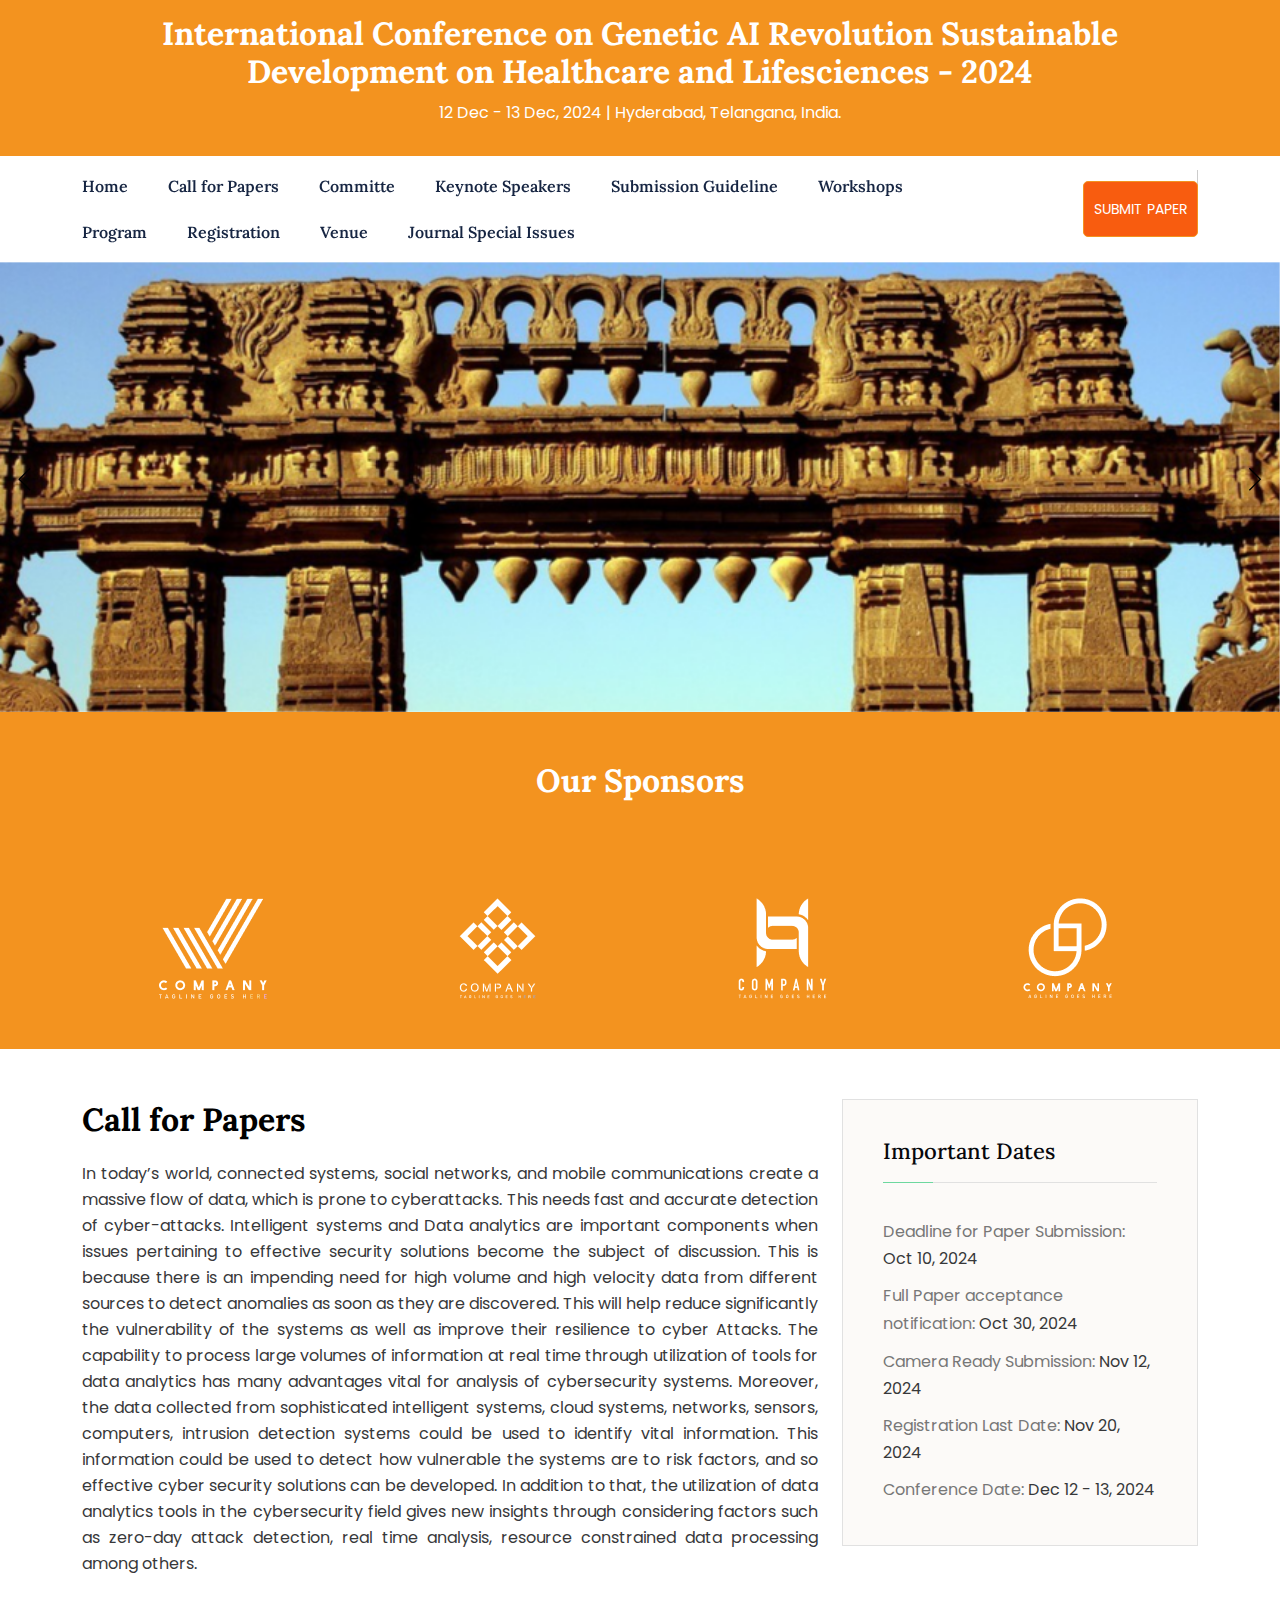
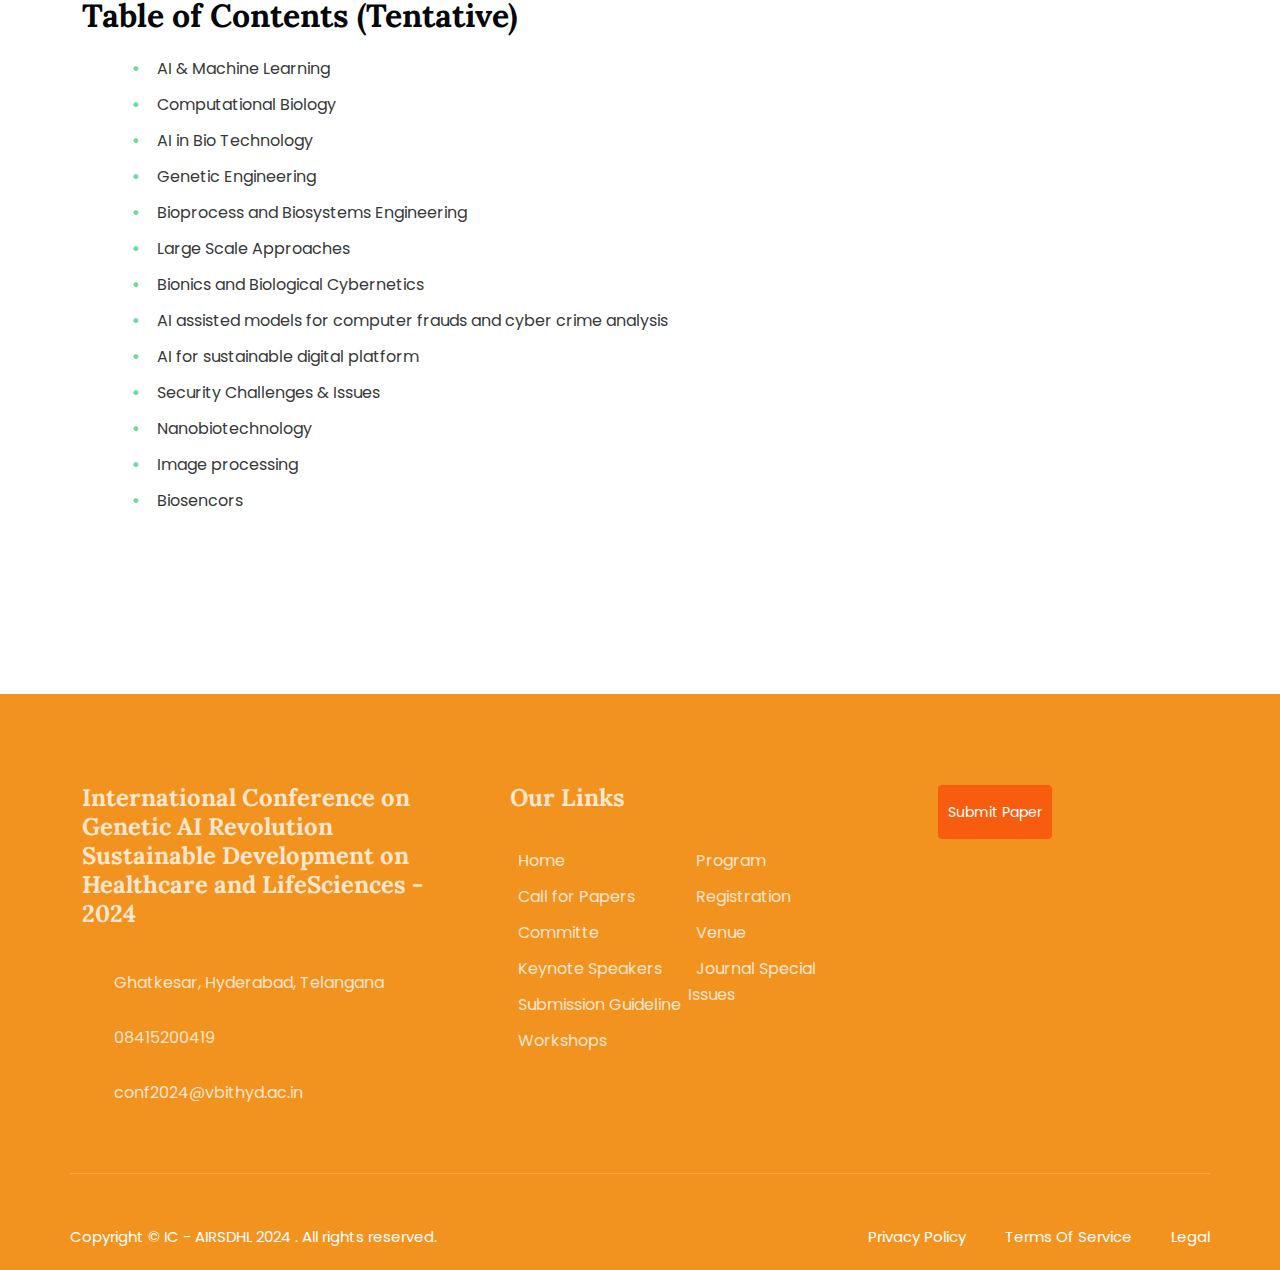
==== index.html @ 524ad81c "created file" ====
<!DOCTYPE html>
<html class="no-js" lang="zxx">
  <head>
    <meta charset="utf-8" />
    <meta http-equiv="x-ua-compatible" content="ie=edge" />
    <title>ECPSCI</title>
    <meta name="description" content="" />
    <meta name="viewport" content="width=device-width, initial-scale=1" />
    <link rel="shortcut icon" type="image/x-icon" href="img/favicon.ico" />
    <!-- Place favicon.ico in the root directory -->

    <!-- Include Owl Carousel CSS -->
    <link
      rel="stylesheet"
      href="https://cdnjs.cloudflare.com/ajax/libs/OwlCarousel2/2.3.4/assets/owl.carousel.min.css"
    />
    <link
      rel="stylesheet"
      href="https://cdnjs.cloudflare.com/ajax/libs/OwlCarousel2/2.3.4/assets/owl.theme.default.min.css"
    />

    <!-- CSS here -->
    <link rel="stylesheet" href="css/bootstrap.min.css" />
    <link rel="stylesheet" href="css/animate.min.css" />
    <link rel="stylesheet" href="css/magnific-popup.css" />
    <link rel="stylesheet" href="fontawesome/css/all.min.css" />
    <link rel="stylesheet" href="css/dripicons.css" />
    <link rel="stylesheet" href="css/slick.css" />
    <link rel="stylesheet" href="css/meanmenu.css" />
    <link rel="stylesheet" href="css/default.css" />
    <link rel="stylesheet" href="css/style.css" />
    <link rel="stylesheet" href="css/responsive.css" />

    <style>
      /* Make the carousel take up full screen */

      #sync1 .item {
        position: relative;
        width: 100vw;
        height: 50vh;
        background-size: cover;
        background-position: center;
      }

      .owl-theme .owl-nav {
        /*default owl-theme theme reset .disabled:hover links */
      }

      .owl-theme .owl-nav [class*="owl-"] {
        transition: all 0.3s ease;
      }

      .owl-theme .owl-nav [class*="owl-"].disabled:hover {
        background-color: #d6d6d6;
      }

      #sync1.owl-theme {
        position: relative;
      }

      #sync1.owl-theme .owl-next,
      #sync1.owl-theme .owl-prev {
        width: 20px;
        height: auto;
        margin-top: -20px;
        position: absolute;
        top: 50%;
        background-color: transparent;
        display: flex;
        justify-content: center;
        align-items: center;
      }

      #sync1.owl-theme .owl-next:hover,
      #sync1.owl-theme .owl-prev:hover {
        color: #fff;
        padding: 10px;
        border-radius: 100%;
      }

      #sync1.owl-theme .owl-prev {
        left: 10px;
      }

      #sync1.owl-theme .owl-next {
        right: 10px;
      }
    </style>
  </head>

  <body>
    <!-- header -->
    <header class="header-area header-three">
      <div class="header-top second-header">
        <div class="container">
          <div class="row align-items-center" style="text-align: center">
            <h2 data-animation="fadeInUp" data-delay=".4s" class="resp-header">
              <span
                >International Conference on Genetic AI Revolution Sustainable
                Development on Healthcare and Lifesciences - 2024</span
              >
            </h2>
            <p
              data-animation="fadeInUp"
              data-delay=".6s"
              style="
                display: flex;
                justify-content: center;
                align-items: center;
              "
            >
              12 Dec - 13 Dec, 2024 | Hyderabad, Telangana, India.
            </p>
          </div>
        </div>
      </div>
      <div id="header-sticky" class="menu-area">
        <div class="container">
          <div class="second-menu">
            <div class="row align-items-center">
              <div class="col-xl-9 col-lg-7">
                <div class="main-menu">
                  <nav id="mobile-menu">
                    <ul
                      style="
                        display: flex;
                        justify-content: start;
                        align-items: start;
                        flex-wrap: wrap;
                      "
                    >
                      <li class="nav-li-items">
                        <a href="index.html">Home</a>
                      </li>
                      <li class="nav-li-items">
                        <a href="index.html">Call for Papers</a>
                      </li>
                      <li class="nav-li-items">
                        <a href="committee.html">Committe</a>
                      </li>
                      <li class="nav-li-items">
                        <a href="speakers.html">Keynote Speakers</a>
                      </li>
                      <li class="nav-li-items">
                        <a href="submission.pdf">Submission Guideline</a>
                      </li>
                      <li class="nav-li-items">
                        <a href="workshops.html">Workshops</a>
                      </li>
                      <li class="nav-li-items">
                        <a href="program.html">Program</a>
                      </li>
                      <li class="nav-li-items">
                        <a href="registration.html">Registration</a>
                      </li>
                      <li class="nav-li-items">
                        <a href="venue.html">Venue</a>
                      </li>

                      <li class="nav-li-items">
                        <a href="SI.html">Journal Special Issues</a>
                      </li>
                    </ul>
                  </nav>
                </div>
              </div>
              <div class="col-xl-3 col-lg-3 text-right text-xl-right">
                <div class="login mt-25 mb-25">
                  <ul class="header-btn-placement">
                    <li>
                      <div class="second-header-btn" style="margin-left: 0px">
                        <a href="#" class="btn">Submit Paper</a>
                      </div>
                    </li>
                  </ul>
                </div>
              </div>
              <div class="col-12">
                <div class="mobile-menu"></div>
              </div>
            </div>
          </div>
        </div>
      </div>
    </header>
    <main>
      <div id="sync1" class="owl-carousel owl-theme">
        <div
          class="item"
          style="background-image: url('img/home/pic1.png')"
        ></div>
        <div
          class="item"
          style="background-image: url('img/home/pic2.png')"
        ></div>
        <div
          class="item"
          style="background-image: url('img/home/pic3.png')"
        ></div>
        <div
          class="item"
          style="background-image: url('img/home/pic4.jpg')"
        ></div>
      </div>

      <div class="sponser">
        <div class="container">
          <div class="row align-items-center" style="text-align: center">
            <h2 data-animation="fadeInUp" data-delay=".4s" style="color: white">
              Our Sponsors
            </h2>
          </div>
          <div class="row brand-active pt-90">
            <div class="col-xl-2">
              <div class="single-brand">
                <img src="img/brand/b-logo1.png" alt="img" />
              </div>
            </div>
            <div class="col-xl-2">
              <div class="single-brand">
                <img src="img/brand/b-logo2.png" alt="img" />
              </div>
            </div>
            <div class="col-xl-2">
              <div class="single-brand">
                <img src="img/brand/b-logo3.png" alt="img" />
              </div>
            </div>
            <div class="col-xl-2">
              <div class="single-brand">
                <img src="img/brand/b-logo4.png" alt="img" />
              </div>
            </div>
            <div class="col-xl-2">
              <div class="single-brand">
                <img src="img/brand/b-logo5.png" alt="img" />
              </div>
            </div>
            <div class="col-xl-2">
              <div class="single-brand">
                <img src="img/brand/b-logo2.png" alt="img" />
              </div>
            </div>
          </div>
        </div>
      </div>
      <section class="inner-blog b-details-p pb-120" style="margin-top: 50px">
        <div class="container">
          <div class="row">
            <div class="col-lg-8">
              <div class="blog-details-wrap">
                <div class="details__content pb-30">
                  <h2 style="color: black">Call for Papers</h2>
                  <p>
                    In today’s world, connected systems, social networks, and
                    mobile communications create a massive flow of data, which
                    is prone to cyberattacks. This needs fast and accurate
                    detection of cyber-attacks. Intelligent systems and Data
                    analytics are important components when issues pertaining to
                    effective security solutions become the subject of
                    discussion. This is because there is an impending need for
                    high volume and high velocity data from different sources to
                    detect anomalies as soon as they are discovered. This will
                    help reduce significantly the vulnerability of the systems
                    as well as improve their resilience to cyber Attacks. The
                    capability to process large volumes of information at real
                    time through utilization of tools for data analytics has
                    many advantages vital for analysis of cybersecurity systems.
                    Moreover, the data collected from sophisticated intelligent
                    systems, cloud systems, networks, sensors, computers,
                    intrusion detection systems could be used to identify vital
                    information. This information could be used to detect how
                    vulnerable the systems are to risk factors, and so effective
                    cyber security solutions can be developed. In addition to
                    that, the utilization of data analytics tools in the
                    cybersecurity field gives new insights through considering
                    factors such as zero-day attack detection, real time
                    analysis, resource constrained data processing among others.
                  </p>
                  <h2>Table of Contents (Tentative)</h2>
                  <ul class="list-style-one">
                    <li>AI & Machine Learning</li>
                    <li>Computational Biology</li>
                    <li>AI in Bio Technology</li>
                    <li>Genetic Engineering</li>
                    <li>Bioprocess and Biosystems Engineering</li>
                    <li>Large Scale Approaches</li>
                    <li>Bionics and Biological Cybernetics</li>
                    <li>
                      AI assisted models for computer frauds and cyber crime
                      analysis
                    </li>
                    <li>AI for sustainable digital platform</li>
                    <li>Security Challenges & Issues</li>
                    <li>Nanobiotechnology</li>
                    <li>Image processing</li>
                    <li>Biosencors</li>
                  </ul>
                </div>
              </div>
            </div>
            <!-- #right side -->
            <div class="col-sm-12 col-md-12 col-lg-4">
              <aside class="sidebar-widget">
                <section
                  id="recent-posts-4"
                  class="widget widget_recent_entries"
                >
                  <h2 class="widget-title">Important Dates</h2>
                  <ul>
                    <li>
                      <a href="#">Deadline for Paper Submission:</a>
                      <span class="post-date">Oct 10, 2024</span>
                    </li>
                    <li>
                      <a href="#">Full Paper acceptance notification:</a>
                      <span class="post-date">Oct 30, 2024</span>
                    </li>
                    <li>
                      <a href="#">Camera Ready Submission:</a>
                      <span class="post-date">Nov 12, 2024</span>
                    </li>
                    <li>
                      <a href="#">Registration Last Date:</a>
                      <span class="post-date">Nov 20, 2024</span>
                    </li>
                    <li>
                      <a href="#">Conference Date:</a>
                      <span class="post-date">Dec 12 - 13, 2024</span>
                    </li>
                  </ul>
                </section>
              </aside>
            </div>
            <!-- #right side end -->
          </div>
        </div>
      </section>
    </main>
    <!-- main-area-end -->

    <!-- footer -->
    <footer class="footer-bg footer-p pt-90">
      <div class="footer-top pb-30">
        <div class="container">
          <div class="row justify-content-between">
            <div class="col-xl-4 col-lg-4 col-sm-6">
              <div class="footer-widget mb-30">
                <div class="f-widget-title">
                  <h2>
                    International Conference on Genetic AI Revolution
                    Sustainable Development on Healthcare and LifeSciences -
                    2024
                  </h2>
                </div>
                <div class="f-contact">
                  <ul>
                    <li>
                      <i class="icon fa-solid fa-paper-plane"></i>
                      <span>Ghatkesar, Hyderabad, Telangana</span>
                    </li>
                    <li>
                      <i class="icon fa-solid fa-phone"></i>
                      <span><a href="tel:08415200419">08415200419</a></span>
                    </li>
                    <li>
                      <i class="icon fa-solid fa-envelope"></i>
                      <span>
                        <a href="mailto:conf2024@vbithyd.ac.in"
                          >conf2024@vbithyd.ac.in</a
                        >
                      </span>
                    </li>
                  </ul>
                </div>
              </div>
            </div>
            <div class="col-xl-4 col-lg-2 col-sm-6">
              <div class="footer-widget mb-30">
                <div class="f-widget-title">
                  <h2>Our Links</h2>
                </div>
                <div class="footer-link">
                  <ul
                    style="
                      display: grid;
                      grid-template-columns: repeat(2, minmax(0, 1fr));
                    "
                  >
                    <span>
                      <li>
                        <a href="index.html">Home</a>
                      </li>
                      <li>
                        <a href="calls.html">Call for Papers</a>
                      </li>
                      <li>
                        <a href="committee.html">Committe</a>
                      </li>
                      <li>
                        <a href="speakers.html">Keynote Speakers</a>
                      </li>

                      <li>
                        <a href="submission.pdf">Submission Guideline</a>
                      </li>
                      <li>
                        <a href="workshops.html">Workshops</a>
                      </li>
                    </span>
                    <span>
                      <li>
                        <a href="program.html">Program</a>
                      </li>
                      <li>
                        <a href="registration.html">Registration</a>
                      </li>
                      <li>
                        <a href="venue.html">Venue</a>
                      </li>

                      <li>
                        <a href="SI.html">Journal Special Issues</a>
                      </li>
                    </span>
                  </ul>
                </div>
              </div>
            </div>
            <!-- <div class="col-xl-2 col-lg-2 col-sm-6">
                <div class="footer-widget mb-30">
                  <div class="f-widget-title">
                    <h2>Services</h2>
                  </div>
                  <div class="footer-link">
                    <ul>
                      <li><a href="index.html">Edu Smart</a></li>
                      <li><a href="#"> Learn Well</a></li>
                      <li><a href="courses.html">Knowledge Hub</a></li>
                      <li><a href="contact.html"> Skill Master</a></li>
                      <li><a href="blog.html">Knowledge Plus </a></li>
                    </ul>
                  </div>
                </div>
              </div> -->
            <div class="col-xl-3 col-lg-3 col-sm-6">
              <div class="second-header-btn" style="margin-left: 0px">
                <a href="contact.html" class="btn footer-btn">Submit Paper</a>
              </div>
            </div>
          </div>
        </div>
      </div>
      <div class="copyright-wrap">
        <div class="container">
          <div class="row align-items-center">
            <div class="col-lg-6">
              Copyright © IC - AIRSDHL 2024 . All rights reserved.
            </div>
            <div class="col-lg-6 text-right text-xl-right">
              <ul>
                <li><a href="#">Privacy Policy</a></li>
                <li><a href="#">Terms Of Service</a></li>
                <li><a href="#">Legal</a></li>
              </ul>
            </div>
          </div>
        </div>
        <div></div>
      </div>
    </footer>
    <!-- footer-end -->

    <!-- JS here -->
    <script src="js/vendor/modernizr-3.5.0.min.js"></script>
    <script src="js/vendor/jquery.min.js"></script>
    <script src="js/popper.min.js"></script>
    <script src="js/bootstrap.min.js"></script>
    <script src="js/slick.min.js"></script>
    <script src="js/ajax-form.js"></script>
    <script src="js/paroller.js"></script>
    <script src="js/wow.min.js"></script>
    <script src="js/js_isotope.pkgd.min.js"></script>
    <script src="js/imagesloaded.min.js"></script>
    <script src="js/parallax.min.js"></script>
    <script src="js/jquery.waypoints.min.js"></script>
    <script src="js/jquery.counterup.min.js"></script>
    <script src="js/jquery.scrollUp.min.js"></script>
    <script src="js/jquery.meanmenu.min.js"></script>
    <script src="js/parallax-scroll.js"></script>
    <script src="js/jquery.magnific-popup.min.js"></script>
    <script src="js/element-in-view.js"></script>

    <!-- Include jQuery -->
    <script
      defer
      src="https://cdnjs.cloudflare.com/ajax/libs/jquery/3.6.0/jquery.min.js"
    ></script>
    <!-- Include Owl Carousel JS -->
    <script
      defer
      src="https://cdnjs.cloudflare.com/ajax/libs/OwlCarousel2/2.3.4/owl.carousel.min.js"
    ></script>

    <script>
      $(document).ready(function () {
        var sync1 = $("#sync1");
        var syncedSecondary = true;

        sync1
          .owlCarousel({
            items: 1,
            slideSpeed: 2000,
            nav: true,
            autoplay: true,
            dots: false,
            loop: true,
            responsiveRefreshRate: 200,
            navText: [
              '<svg width="70%" height="70%" viewBox="0 0 11 20"><path style="fill:none;stroke-width: 1px;stroke: #000;" d="M9.554,1.001l-8.607,8.607l8.607,8.606"/></svg>',
              '<svg width="70%" height="70%" viewBox="0 0 11 20" version="1.1"><path style="fill:none;stroke-width: 1px;stroke: #000;" d="M1.054,18.214l8.606,-8.606l-8.606,-8.607"/></svg>',
            ],
          })
          .on("changed.owl.carousel", syncPosition);

        function syncPosition(el) {
          //if you set loop to false, you have to restore this next line
          //var current = el.item.index;

          //if you disable loop you have to comment this block
          var count = el.item.count - 1;
          var current = Math.round(el.item.index - el.item.count / 2 - 0.5);

          if (current < 0) {
            current = count;
          }
          if (current > count) {
            current = 0;
          }
        }

        function syncPosition2(el) {
          if (syncedSecondary) {
            var number = el.item.index;
            sync1.data("owl.carousel").to(number, 100, true);
          }
        }
      });
    </script>
    <script src="js/main.js"></script>
  </body>
</html>
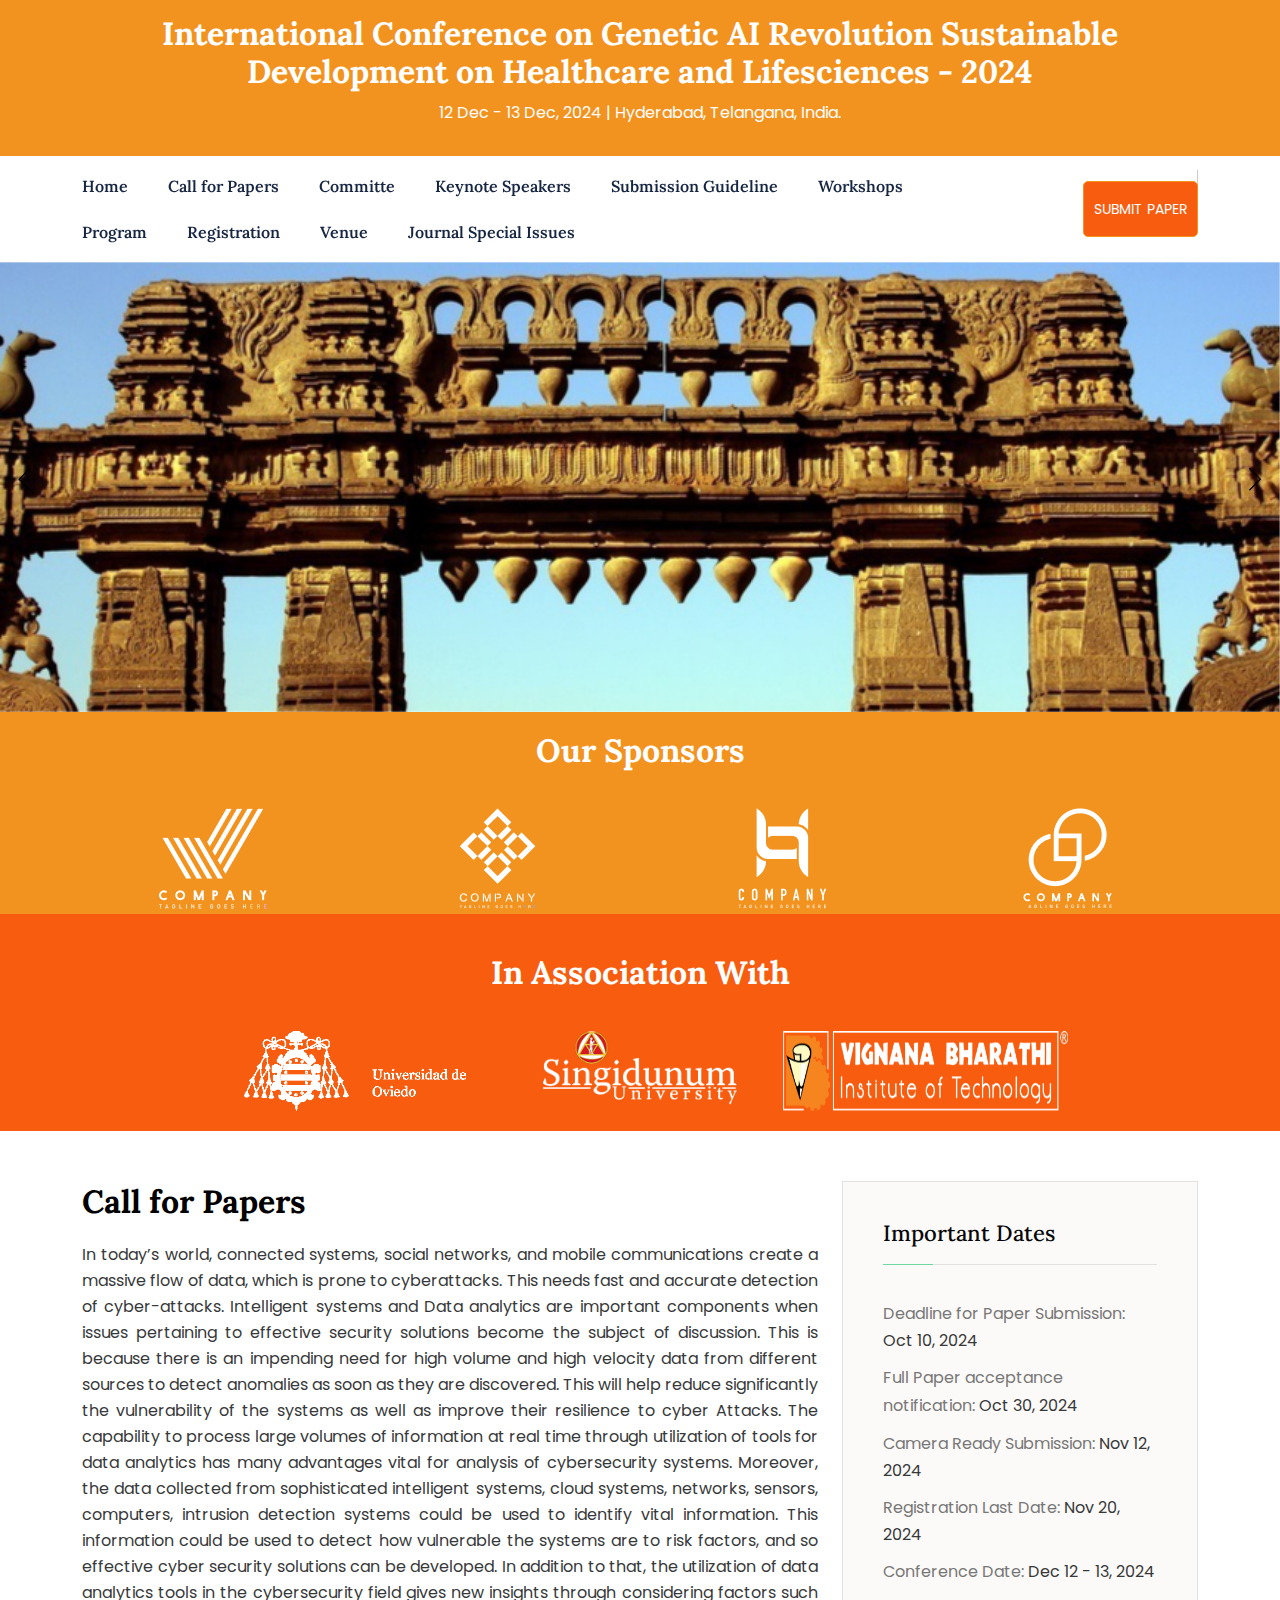
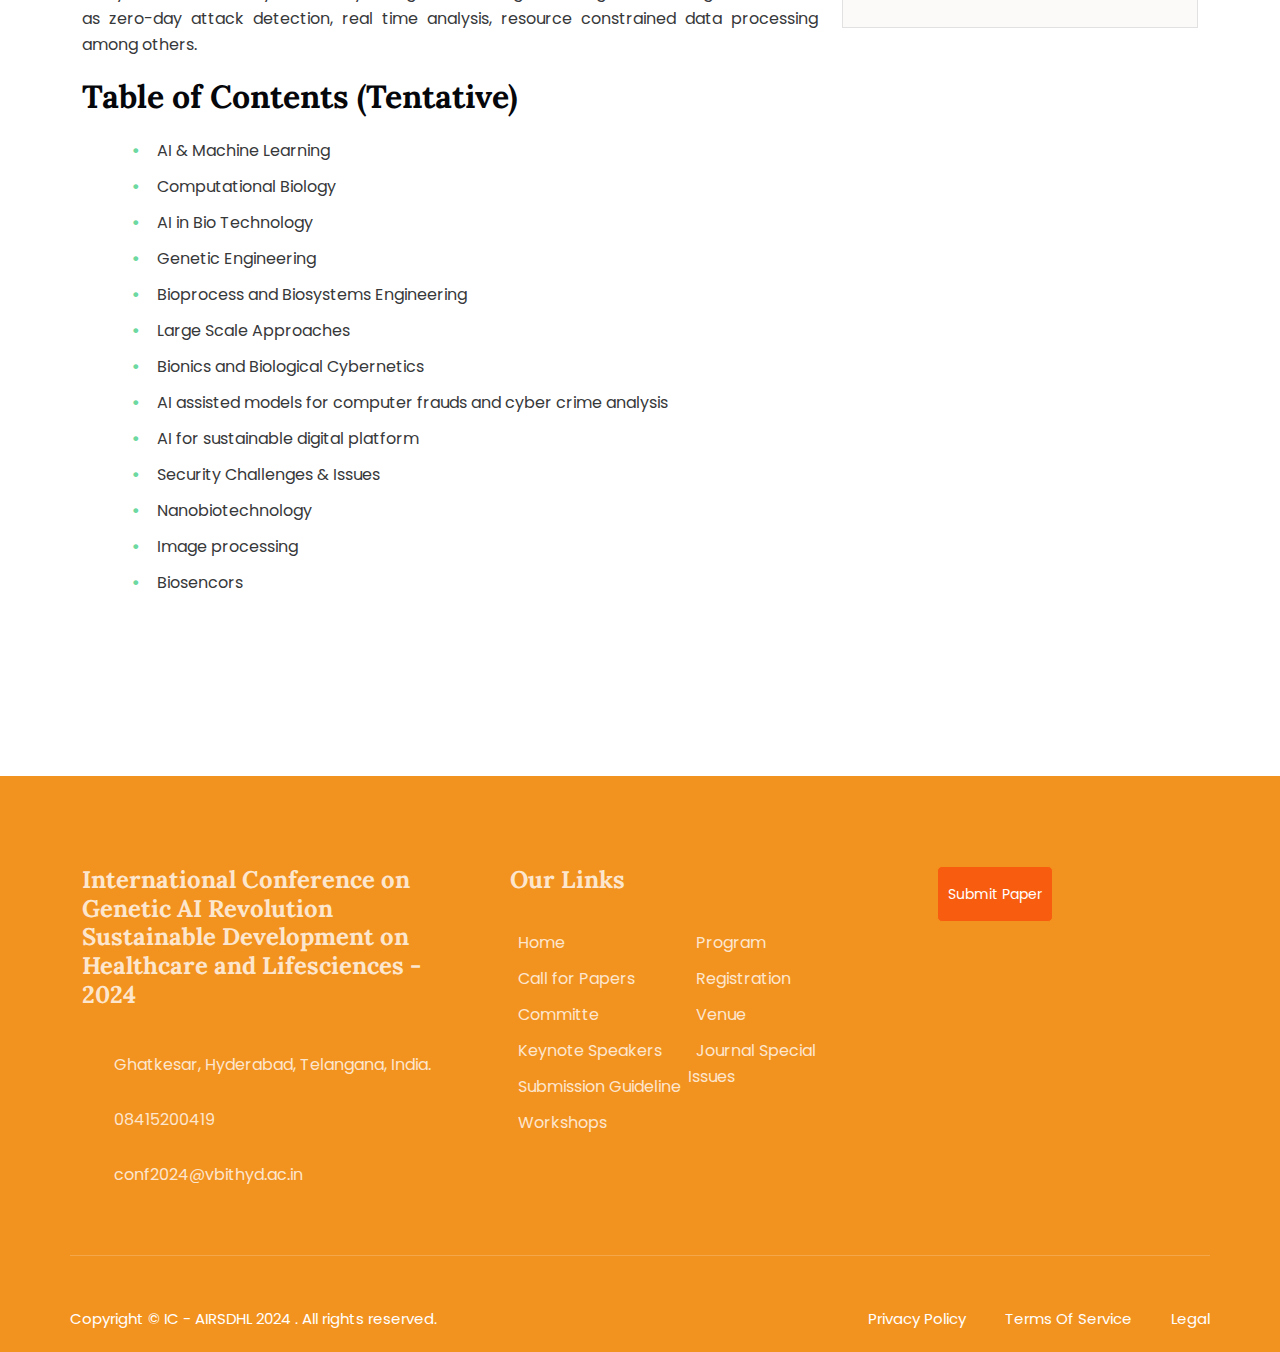
==== commit a60f3e15: "file updated" ====
--- a/index.html
+++ b/index.html
@@ -210,7 +210,7 @@
               Our Sponsors
             </h2>
           </div>
-          <div class="row brand-active pt-90">
+          <div class="row brand-active pt-30">
             <div class="col-xl-2">
               <div class="single-brand">
                 <img src="img/brand/b-logo1.png" alt="img" />
@@ -239,6 +239,48 @@
             <div class="col-xl-2">
               <div class="single-brand">
                 <img src="img/brand/b-logo2.png" alt="img" />
+              </div>
+            </div>
+          </div>
+        </div>
+      </div>
+      <div class="sponser association">
+        <div class="container">
+          <div class="row align-items-center" style="text-align: center">
+            <h2
+              data-animation="fadeInUp"
+              data-delay=".4s"
+              style="color: white; text-align: center; padding-top: 20px"
+            >
+              In Association With
+            </h2>
+          </div>
+          <div class="row brand-active pt-30">
+            <div class="col-xl-2">
+              <div class="single-brand">
+                <img
+                  src="img/brand/a-logo1.png"
+                  class="association-img"
+                  alt="img"
+                />
+              </div>
+            </div>
+            <div class="col-xl-2">
+              <div class="single-brand">
+                <img
+                  src="img/brand/a-logo2.png"
+                  class="association-img"
+                  alt="img"
+                />
+              </div>
+            </div>
+            <div class="col-xl-2">
+              <div class="single-brand">
+                <img
+                  src="img/brand/a-logo3.png"
+                  class="association-img"
+                  alt="img"
+                />
               </div>
             </div>
           </div>
@@ -349,7 +391,7 @@
                 <div class="f-widget-title">
                   <h2>
                     International Conference on Genetic AI Revolution
-                    Sustainable Development on Healthcare and LifeSciences -
+                    Sustainable Development on Healthcare and Lifesciences -
                     2024
                   </h2>
                 </div>
@@ -357,7 +399,7 @@
                   <ul>
                     <li>
                       <i class="icon fa-solid fa-paper-plane"></i>
-                      <span>Ghatkesar, Hyderabad, Telangana</span>
+                      <span>Ghatkesar, Hyderabad, Telangana, India.</span>
                     </li>
                     <li>
                       <i class="icon fa-solid fa-phone"></i>
--- a/css/style.css
+++ b/css/style.css
@@ -23,149 +23,149 @@
 
 */
 
-@import url('https://fonts.googleapis.com/css2?family=Lora:ital,wght@0,400;0,500;0,600;0,700;1,400;1,500;1,600;1,700&amp;display=swap');
-@import url('https://fonts.googleapis.com/css2?family=Poppins:ital,wght@0,100;0,200;0,300;0,400;0,500;0,600;0,700;0,800;0,900;1,100;1,200;1,300;1,400;1,500;1,600;1,700;1,800;1,900&amp;display=swap');
+@import url("https://fonts.googleapis.com/css2?family=Lora:ital,wght@0,400;0,500;0,600;0,700;1,400;1,500;1,600;1,700&amp;display=swap");
+@import url("https://fonts.googleapis.com/css2?family=Poppins:ital,wght@0,100;0,200;0,300;0,400;0,500;0,600;0,700;0,800;0,900;1,100;1,200;1,300;1,400;1,500;1,600;1,700;1,800;1,900&amp;display=swap");
 /* 1. Theme default css */
 
 body {
-    font-family: 'Poppins', sans-serif;
-    font-size: 16px;
-    font-weight: normal;
-    color: #37383a;
-    font-style: normal;
-    line-height: 26px;
+  font-family: "Poppins", sans-serif;
+  font-size: 16px;
+  font-weight: normal;
+  color: #37383a;
+  font-style: normal;
+  line-height: 26px;
 }
 
 p {
-    text-align: justify;
-    text-justify: inter-word;
+  text-align: justify;
+  text-justify: inter-word;
 }
 
 .text-left {
-    text-align: left !important;
+  text-align: left !important;
 }
 
 .mean-container a.meanmenu-reveal span {
-    background: no-repeat;
-    display: block;
-    height: 3px;
-    margin-top: 3px;
-    border-top: 3px solid #fff;
+  background: no-repeat;
+  display: block;
+  height: 3px;
+  margin-top: 3px;
+  border-top: 3px solid #fff;
 }
 
 .mean-container .mean-nav ul li a {
-    border-top: 1px solid rgba(217, 217, 217, 0.5);
-    color: #333;
-    display: block;
-    float: left;
-    margin: 0;
-    padding: 10px 5%;
-    text-align: left;
-    text-decoration: none;
-    text-transform: uppercase;
-    width: 90%;
-    font-size: 15px;
-    font-weight: 600;
+  border-top: 1px solid rgba(217, 217, 217, 0.5);
+  color: #333;
+  display: block;
+  float: left;
+  margin: 0;
+  padding: 10px 5%;
+  text-align: left;
+  text-decoration: none;
+  text-transform: uppercase;
+  width: 90%;
+  font-size: 15px;
+  font-weight: 600;
 }
 
 .mean-container .mean-nav {
-    background: #ffffff 0% 0% no-repeat padding-box;
-    box-shadow: 3px 4px 15px #0000001a;
-    position: absolute;
+  background: #ffffff 0% 0% no-repeat padding-box;
+  box-shadow: 3px 4px 15px #0000001a;
+  position: absolute;
 }
 
 .mean-container .mean-nav ul {
-    overflow: hidden;
+  overflow: hidden;
 }
 
 .mean-container .mean-nav ul li a.mean-expand {
-    text-align: right;
-    top: 0;
-    width: 100%;
-    z-index: 2;
-    padding: 9px 12px;
+  text-align: right;
+  top: 0;
+  width: 100%;
+  z-index: 2;
+  padding: 9px 12px;
 }
 
 .mean-container .mean-nav ul li a.mean-expand:hover {
-    background: rgba(0, 0, 0, 0);
+  background: rgba(0, 0, 0, 0);
 }
 
 .srb-line {
-    width: 100%;
-    text-align: center;
-    position: absolute;
-    bottom: -90px;
+  width: 100%;
+  text-align: center;
+  position: absolute;
+  bottom: -90px;
 }
 
 .line5 {
-    display: block;
+  display: block;
 }
 
 .mr-15 {
-    margin-right: 15px;
+  margin-right: 15px;
 }
 
 .img {
-    max-width: 100%;
-    transition: all 0.3s ease-out 0s;
+  max-width: 100%;
+  transition: all 0.3s ease-out 0s;
 }
 
 .f-left {
-    float: left;
+  float: left;
 }
 
 .f-right {
-    float: right;
+  float: right;
 }
 
 .fix {
-    overflow: hidden;
+  overflow: hidden;
 }
 
 a,
 .button {
-    -webkit-transition: all 0.3s ease-out 0s;
-    -moz-transition: all 0.3s ease-out 0s;
-    -ms-transition: all 0.3s ease-out 0s;
-    -o-transition: all 0.3s ease-out 0s;
-    transition: all 0.3s ease-out 0s;
+  -webkit-transition: all 0.3s ease-out 0s;
+  -moz-transition: all 0.3s ease-out 0s;
+  -ms-transition: all 0.3s ease-out 0s;
+  -o-transition: all 0.3s ease-out 0s;
+  transition: all 0.3s ease-out 0s;
 }
 
 a:focus,
 .button:focus {
-    text-decoration: none;
-    outline: none;
+  text-decoration: none;
+  outline: none;
 }
 
 a:focus,
 a:hover,
 .portfolio-cat a:hover,
 .footer -menu li a:hover {
-    text-decoration: none;
+  text-decoration: none;
 }
 
 .btn.focus,
 .btn:focus {
-    outline: 0;
-    box-shadow: none;
+  outline: 0;
+  box-shadow: none;
 }
 
 a,
 button {
-    color: #141b22;
-    outline: medium none;
+  color: #141b22;
+  outline: medium none;
 }
 
 a:hover {
-    color: #f3931f;
+  color: #f3931f;
 }
 
 .box20 .title a {
-    color: #fff;
+  color: #fff;
 }
 
 .box20 .title a:hover {
-    color: #444;
+  color: #444;
 }
 
 button:focus,
@@ -173,16 +173,16 @@
 input:focus,
 textarea,
 textarea:focus {
-    outline: none;
-    box-shadow: none;
+  outline: none;
+  box-shadow: none;
 }
 
 .uppercase {
-    text-transform: uppercase;
+  text-transform: uppercase;
 }
 
 .capitalize {
-    text-transform: capitalize;
+  text-transform: capitalize;
 }
 
 h1,
@@ -191,12 +191,12 @@
 h4,
 h5,
 h6 {
-    font-family: 'Lora', serif;
-    color: #F3931F;
-    margin-top: 0px;
-    font-style: normal;
-    font-weight: 700;
-    text-transform: normal;
+  font-family: "Lora", serif;
+  color: #f3931f;
+  margin-top: 0px;
+  font-style: normal;
+  font-weight: 700;
+  text-transform: normal;
 }
 
 h1 a,
@@ -205,3032 +205,3055 @@
 h4 a,
 h5 a,
 h6 a {
-    color: inherit;
+  color: inherit;
 }
 
 h1 {
-    font-size: 40px;
-    font-weight: 600;
+  font-size: 40px;
+  font-weight: 600;
 }
 
 h2 {
-    font-size: 32px;
+  font-size: 32px;
 }
 
 h3 {
-    font-size: 28px;
+  font-size: 28px;
 }
 
 h4 {
-    font-size: 22px;
+  font-size: 22px;
 }
 
 h5 {
-    font-size: 18px;
+  font-size: 18px;
 }
 
 h6 {
-    font-size: 16px;
+  font-size: 16px;
 }
 
 ul {
-    margin: 0px;
-    padding: 0px;
+  margin: 0px;
+  padding: 0px;
 }
 
 li {
-    list-style: none;
+  list-style: none;
 }
 
 p {
-    margin-bottom: 15px;
+  margin-bottom: 15px;
 }
 
 hr {
-    border-bottom: 1px solid #eceff8;
-    border-top: 0 none;
-    margin: 30px 0;
-    padding: 0;
+  border-bottom: 1px solid #eceff8;
+  border-top: 0 none;
+  margin: 30px 0;
+  padding: 0;
 }
 
 label {
-    color: #7e7e7e;
-    cursor: pointer;
-    font-size: 14px;
-    font-weight: 400;
+  color: #7e7e7e;
+  cursor: pointer;
+  font-size: 14px;
+  font-weight: 400;
 }
 
 *::-moz-selection {
-    background: #d6b161;
-    color: #fff;
-    text-shadow: none;
+  background: #d6b161;
+  color: #fff;
+  text-shadow: none;
 }
 
 ::-moz-selection {
-    background: #444;
-    color: #fff;
-    text-shadow: none;
+  background: #444;
+  color: #fff;
+  text-shadow: none;
 }
 
 ::selection {
-    background: #444;
-    color: #fff;
-    text-shadow: none;
+  background: #444;
+  color: #fff;
+  text-shadow: none;
 }
 
 *::-moz-placeholder {
-    color: #555555;
-    font-size: 14px;
-    opacity: 1;
+  color: #555555;
+  font-size: 14px;
+  opacity: 1;
 }
 
 *::placeholder {
-    color: #555555;
-    font-size: 14px;
-    opacity: 1;
+  color: #555555;
+  font-size: 14px;
+  opacity: 1;
 }
 
 .theme-overlay {
-    position: relative;
+  position: relative;
 }
 
 .theme-overlay::before {
-    background: #1696e7 none repeat scroll 0 0;
-    content: '';
-    height: 100%;
-    left: 0;
-    opacity: 0.6;
-    position: absolute;
-    top: 0;
-    width: 100%;
+  background: #1696e7 none repeat scroll 0 0;
+  content: "";
+  height: 100%;
+  left: 0;
+  opacity: 0.6;
+  position: absolute;
+  top: 0;
+  width: 100%;
 }
 
 .separator {
-    border-top: 1px solid #f2f2f2;
+  border-top: 1px solid #f2f2f2;
 }
 
 /* button style */
 
 .btn {
-    border-radius: 4px;
-    color: #fff;
-    display: inline-block;
-    font-size: 16px;
-    letter-spacing: 0;
-    line-height: 1;
-    margin-bottom: 0;
-    padding: 20px 30px;
-    text-align: center;
-    text-transform: unset;
-    touch-action: manipulation;
-    transition: all 0.3s ease 0s;
-    vertical-align: middle;
-    white-space: nowrap;
-    position: relative;
-    z-index: 1;
-    text-transform: capitalize;
-    background: #f3931f;
-    border: 1px solid #f3931f;
-    overflow: hidden;
+  border-radius: 4px;
+  color: #fff;
+  display: inline-block;
+  font-size: 16px;
+  letter-spacing: 0;
+  line-height: 1;
+  margin-bottom: 0;
+  padding: 20px 30px;
+  text-align: center;
+  text-transform: unset;
+  touch-action: manipulation;
+  transition: all 0.3s ease 0s;
+  vertical-align: middle;
+  white-space: nowrap;
+  position: relative;
+  z-index: 1;
+  text-transform: capitalize;
+  background: #f3931f;
+  border: 1px solid #f3931f;
+  overflow: hidden;
 }
 
 .btn i {
-    margin-left: 10px;
-    font-size: 18px;
+  margin-left: 10px;
+  font-size: 18px;
 }
 
 .btn::before {
-    width: 40px;
-    height: 40px;
-    position: absolute;
-    border-radius: 50%;
-    content: '';
-    background: #F3931F;
-    top: -60px;
-    left: 10px;
-    z-index: -1;
-    transition: all 0.3s ease 0s;
+  width: 40px;
+  height: 40px;
+  position: absolute;
+  border-radius: 50%;
+  content: "";
+  background: #f3931f;
+  top: -60px;
+  left: 10px;
+  z-index: -1;
+  transition: all 0.3s ease 0s;
 }
 
 .btn:hover::before {
-    width: 100%;
-    height: 100%;
-    position: absolute;
-    border-radius: 4px;
-    content: '';
-    background: #F3931F;
-    top: 0;
-    left: 0;
-    z-index: -1;
+  width: 100%;
+  height: 100%;
+  position: absolute;
+  border-radius: 4px;
+  content: "";
+  background: #f3931f;
+  top: 0;
+  left: 0;
+  z-index: -1;
 }
 
 .btn:hover {
-    color: #fff;
-    border-color: #F3931F;
+  color: #fff;
+  border-color: #f3931f;
 }
 
 .btn2 {
-    background: #6dd89f;
-    border-radius: 10px;
-    padding: 20px 30px;
-    color: #fff;
-    font-family: Lora;
-    font-weight: 600;
+  background: #6dd89f;
+  border-radius: 10px;
+  padding: 20px 30px;
+  color: #fff;
+  font-family: Lora;
+  font-weight: 600;
 }
 
 .btn2:hover {
-    color: #fff;
-    background: #8eaef9;
+  color: #fff;
+  background: #8eaef9;
 }
 
 .slider-btn:hover .btn-after {
-    margin-top: -50px;
-    margin-left: 0px;
+  margin-top: -50px;
+  margin-left: 0px;
 }
 
 /* scrollUp */
 
 #scrollUp {
-    background: #f3931f;
-    height: 45px;
-    width: 45px;
-    right: 50px;
-    bottom: 77px;
-    color: #fff;
-    font-size: 20px;
-    text-align: center;
-    border-radius: 50%;
-    font-size: 22px;
-    line-height: 45px;
-    transition: 0.3s;
+  background: #f3931f;
+  height: 45px;
+  width: 45px;
+  right: 50px;
+  bottom: 77px;
+  color: #fff;
+  font-size: 20px;
+  text-align: center;
+  border-radius: 50%;
+  font-size: 22px;
+  line-height: 45px;
+  transition: 0.3s;
 }
 
 #scrollUp:hover {
-    background: #f3931f;
+  background: #f3931f;
 }
 
 /* 2. header */
 
 .header .second-header {
-    background: none;
+  background: none;
 }
 
 .header .second-header::before {
-    display: none;
+  display: none;
 }
 
 .header .second-menu {
-    background: #fff;
-    padding: 15px;
+  background: #fff;
+  padding: 15px;
 }
 
 .header-top {
-    padding-top: 40px;
-    border-bottom: 1px solid #e6e6e6;
-    padding-bottom: 30px;
+  padding-top: 40px;
+  border-bottom: 1px solid #e6e6e6;
+  padding-bottom: 30px;
 }
 
 .innder-ht {
-    padding: 10px 0;
+  padding: 10px 0;
 }
 
 .wellcome-text p {
-    margin-bottom: 0;
-    color: #8a8a8a;
+  margin-bottom: 0;
+  color: #8a8a8a;
 }
 
 .header-cta ul li {
-    display: inline-block;
-    padding-right: 15px;
-    margin-right: 15px;
+  display: inline-block;
+  padding-right: 15px;
+  margin-right: 15px;
 }
 
 .header-cta ul li:first-child {
-    margin-left: 0;
+  margin-left: 0;
 }
 
 .header-cta ul li:last-child {
-    padding-right: 0;
-    border-right: none;
-    margin-right: 0;
+  padding-right: 0;
+  border-right: none;
+  margin-right: 0;
 }
 
 .header-cta ul li i {
-    display: inline-block;
-    margin-right: 5px;
-    position: relative;
-    top: 1px;
+  display: inline-block;
+  margin-right: 5px;
+  position: relative;
+  top: 1px;
 }
 
 .header-top-cta ul li {
-    display: inline-block;
-    width: 200px;
-    margin-right: 80px;
+  display: inline-block;
+  width: 200px;
+  margin-right: 80px;
 }
 
 .header-top-cta ul li:last-child {
-    margin-right: 0;
+  margin-right: 0;
 }
 
 .header-cta .call-box {
-    display: flex;
-    text-align: left;
+  display: flex;
+  text-align: left;
 }
 
 .header-cta .call-box .icon img {
-    width: 35px;
+  width: 35px;
 }
 
 .h-cta-icon {
-    float: left;
-    display: block;
-    margin-right: 20px;
+  float: left;
+  display: block;
+  margin-right: 20px;
 }
 
 .h-cta-content {
-    overflow: hidden;
+  overflow: hidden;
 }
 
 .h-cta-content h5 {
-    font-size: 14px;
-    text-transform: uppercase;
-    letter-spacing: 2px;
-    margin-bottom: 0;
+  font-size: 14px;
+  text-transform: uppercase;
+  letter-spacing: 2px;
+  margin-bottom: 0;
 }
 
 .h-cta-content p {
-    margin-bottom: 0;
-    line-height: 1.5;
+  margin-bottom: 0;
+  line-height: 1.5;
 }
 
 .menu-area {
-    position: relative;
+  position: relative;
 }
 
 .menu .sub-menu {
-    display: none;
-    position: absolute;
-    background-color: #ffff;
-    min-width: 250px;
-    z-index: 1;
-    transition: all 0.3s ease-in-out;
-    margin-top: 15px;
-    border-top: 4px solid #faa292;
-    box-shadow: 0 10px 15px rgba(25, 25, 25, 0.1);
-    -webkit-box-shadow: 0 10px 15px rgba(25, 25, 25, 0.1);
+  display: none;
+  position: absolute;
+  background-color: #ffff;
+  min-width: 250px;
+  z-index: 1;
+  transition: all 0.3s ease-in-out;
+  margin-top: 15px;
+  border-top: 4px solid #faa292;
+  box-shadow: 0 10px 15px rgba(25, 25, 25, 0.1);
+  -webkit-box-shadow: 0 10px 15px rgba(25, 25, 25, 0.1);
 }
 
 .menu .sub-menu,
 .menu .children {
-    display: none;
-    position: absolute;
-    background-color: #ffff;
-    min-width: 250px;
-    z-index: 1;
-    transition: all 0.3s ease-in-out;
-    margin-top: 15px;
-    border-top: 4px solid #f3931f;
-    box-shadow: 0 10px 15px rgba(25, 25, 25, 0.1);
-    -webkit-box-shadow: 0 10px 15px rgba(25, 25, 25, 0.1);
+  display: none;
+  position: absolute;
+  background-color: #ffff;
+  min-width: 250px;
+  z-index: 1;
+  transition: all 0.3s ease-in-out;
+  margin-top: 15px;
+  border-top: 4px solid #f3931f;
+  box-shadow: 0 10px 15px rgba(25, 25, 25, 0.1);
+  -webkit-box-shadow: 0 10px 15px rgba(25, 25, 25, 0.1);
 }
 
 .main-menu {
-    position: relative;
-    z-index: 9;
+  position: relative;
+  z-index: 9;
 }
 
 .menu .sub-menu li {
-    margin-left: 0 !important;
-    float: left;
-    border-bottom: 1px solid #ddd;
-    width: 100%;
-    text-align: left;
+  margin-left: 0 !important;
+  float: left;
+  border-bottom: 1px solid #ddd;
+  width: 100%;
+  text-align: left;
 }
 
 .main-menu .sub-menu li a {
-    padding: 15px;
+  padding: 15px;
 }
 
 .menu .sub-menu li,
 .menu .children li {
-    margin-left: 0 !important;
-    float: left;
-    border-bottom: 1px solid #ddd;
-    width: 100%;
-    text-align: left;
-}
-
-.menu .menu-item-has-children:hover>ul {
-    display: block;
-    margin-top: 0px;
-}
-
-.main-menu .menu-item-has-children>ul>.menu-item-has-children>ul {
-    display: none;
-    position: absolute;
-    background-color: #ffff;
-    width: 250px;
-    z-index: 1;
-    padding: 0;
-    margin-left: -255px;
-    margin-top: 0;
-    top: -3px;
-}
-
-.menu .menu-item-has-children:hover>ul,
-.menu .page_item_has_children:hover>ul {
-    display: block;
-    margin-top: 0px;
-}
-
-.menu .page_item_has_children>ul>.page_item_has_children:hover>ul {
-    margin-left: -265px;
-    margin-top: 0;
-    top: -3px;
-}
-
-.main-menu .menu-item-has-children>ul>.menu-item-has-children:hover>ul,
-.menu .page_item_has_children>ul>.page_item_has_children:hover>ul {
-    display: block;
-}
-
-.main-menu .menu-item-has-children>ul>.menu-item-has-children:hover>ul {
-    display: block;
-}
-
-.main-menu .menu-item-has-children>ul>.menu-item-has-children>ul>.menu-item-has-children>ul {
-    display: none;
-    position: absolute;
-    background-color: #ffff;
-    width: 250px;
-    z-index: 1;
-    padding: 0;
-    margin-left: 255px;
-    margin-top: 0;
-    top: -3px;
+  margin-left: 0 !important;
+  float: left;
+  border-bottom: 1px solid #ddd;
+  width: 100%;
+  text-align: left;
+}
+
+.menu .menu-item-has-children:hover > ul {
+  display: block;
+  margin-top: 0px;
+}
+
+.main-menu .menu-item-has-children > ul > .menu-item-has-children > ul {
+  display: none;
+  position: absolute;
+  background-color: #ffff;
+  width: 250px;
+  z-index: 1;
+  padding: 0;
+  margin-left: -255px;
+  margin-top: 0;
+  top: -3px;
+}
+
+.menu .menu-item-has-children:hover > ul,
+.menu .page_item_has_children:hover > ul {
+  display: block;
+  margin-top: 0px;
+}
+
+.menu .page_item_has_children > ul > .page_item_has_children:hover > ul {
+  margin-left: -265px;
+  margin-top: 0;
+  top: -3px;
+}
+
+.main-menu .menu-item-has-children > ul > .menu-item-has-children:hover > ul,
+.menu .page_item_has_children > ul > .page_item_has_children:hover > ul {
+  display: block;
+}
+
+.main-menu .menu-item-has-children > ul > .menu-item-has-children:hover > ul {
+  display: block;
+}
+
+.main-menu
+  .menu-item-has-children
+  > ul
+  > .menu-item-has-children
+  > ul
+  > .menu-item-has-children
+  > ul {
+  display: none;
+  position: absolute;
+  background-color: #ffff;
+  width: 250px;
+  z-index: 1;
+  padding: 0;
+  margin-left: 255px;
+  margin-top: 0;
+  top: -3px;
 }
 
 .main-menu ul li {
-    display: inline-block;
-    /* margin-left: 25px; */
-    position: relative;
+  display: inline-block;
+  /* margin-left: 25px; */
+  position: relative;
 }
 
 .main-menu ul li.active a {
-    color: #f3931f;
+  color: #f3931f;
 }
 
 .main-menu ul li a {
-    display: block;
-    color: #141b22;
-    padding: 10px 0;
-    font-weight: 600;
-    position: relative;
-    font-size: 16px;
-    font-family: 'Lora', serif;
+  display: block;
+  color: #141b22;
+  padding: 10px 0;
+  font-weight: 600;
+  position: relative;
+  font-size: 16px;
+  font-family: "Lora", serif;
 }
 
 .main-menu ul li a::after {
-    content: '+';
-    margin-left: 10px;
-    color: #f3931f;
-    display: none;
+  content: "+";
+  margin-left: 10px;
+  color: #f3931f;
+  display: none;
 }
 
 .main-menu ul li:last-child a::after,
 .main-menu .has-sub ul li a::after {
-    display: none;
+  display: none;
 }
 
 .main-menu ul li:first-child {
-    margin-left: 0;
+  margin-left: 0;
 }
 
 .menu-area .menu-tigger {
-    cursor: pointer;
-    display: inline-block;
+  cursor: pointer;
+  display: inline-block;
 }
 
 .menu-area .menu-tigger span {
-    height: 2px;
-    width: 30px;
-    background: #2935bb;
-    display: block;
-    margin: 7px 0;
-    transition: 0.3s;
-}
-
-.main-menu ul li:hover>a {
-    color: #f3931f;
-}
-
-.main-menu ul li:hover>a::before {
-    width: 100%;
+  height: 2px;
+  width: 30px;
+  background: #2935bb;
+  display: block;
+  margin: 7px 0;
+  transition: 0.3s;
+}
+
+.main-menu ul li:hover > a {
+  color: #f3931f;
+}
+
+.main-menu ul li:hover > a::before {
+  width: 100%;
 }
 
 .nav-li-items {
-    display: flex !important;
-    justify-content: start !important;
-    align-items: center !important;
-    white-space: nowrap;
-    margin-right: 40px;
+  display: flex !important;
+  justify-content: start !important;
+  align-items: center !important;
+  white-space: nowrap;
+  margin-right: 40px;
 }
 
 .footer-btn:hover {
-    border: 2px solid #007f61;
+  border: 2px solid #007f61;
 }
 
 .display-ib {
-    display: inline-block;
+  display: inline-block;
 }
 
 .header-social a {
-    font-size: 14px;
-    display: inline-block;
-    margin-left: 15px;
-    text-align: center;
-    color: #191d3b;
+  font-size: 14px;
+  display: inline-block;
+  margin-left: 15px;
+  text-align: center;
+  color: #191d3b;
 }
 
 .search-top {
-    display: inline-block;
-    position: absolute;
-    top: 16px;
-    border: 2px solid #141b22;
-    border-radius: 30px;
-    left: 20%;
+  display: inline-block;
+  position: absolute;
+  top: 16px;
+  border: 2px solid #141b22;
+  border-radius: 30px;
+  left: 20%;
 }
 
 .search-top ul {
-    background: #4cc3c1 0% 0% no-repeat padding-box;
-    border-radius: 23px;
-    margin: 5px;
-    padding: 10px 5px 5px;
+  background: #4cc3c1 0% 0% no-repeat padding-box;
+  border-radius: 23px;
+  margin: 5px;
+  padding: 10px 5px 5px;
 }
 
 .search-top li {
-    display: inline-block;
-    padding: 0px 15px;
-    border-right: 1px solid #ffffff38;
+  display: inline-block;
+  padding: 0px 15px;
+  border-right: 1px solid #ffffff38;
 }
 
 .search-top li a {
-    color: #fff;
-    font-size: 18px;
-    float: left;
+  color: #fff;
+  font-size: 18px;
+  float: left;
 }
 
 .search-top li:last-child {
-    border: none;
+  border: none;
 }
 
 .header-social a:hover {
-    color: #fff;
+  color: #fff;
 }
 
 .sticky-menu {
-    left: 0;
-    margin: auto;
-    position: fixed !important;
-    top: 0;
-    width: 100%;
-    box-shadow: 0 0 60px 0 rgba(0, 0, 0, 0.07);
-    z-index: 10 !important;
-    background: #fff;
-    -webkit-animation: 300ms ease-in-out 0s normal none 1 running fadeInDown;
-    animation: 300ms ease-in-out 0s normal none 1 running fadeInDown;
-    -webkit-box-shadow: 0 10px 15px rgba(25, 25, 25, 0.1);
+  left: 0;
+  margin: auto;
+  position: fixed !important;
+  top: 0;
+  width: 100%;
+  box-shadow: 0 0 60px 0 rgba(0, 0, 0, 0.07);
+  z-index: 10 !important;
+  background: #fff;
+  -webkit-animation: 300ms ease-in-out 0s normal none 1 running fadeInDown;
+  animation: 300ms ease-in-out 0s normal none 1 running fadeInDown;
+  -webkit-box-shadow: 0 10px 15px rgba(25, 25, 25, 0.1);
 }
 
 .responsive {
-    display: none;
+  display: none;
 }
 
 #mobile-menu {
-    display: block;
+  display: block;
 }
 
 .right-menu li {
-    float: right;
-    padding: 0;
+  float: right;
+  padding: 0;
 }
 
 .right-menu .icon {
-    float: left;
-    margin-right: 20px;
+  float: left;
+  margin-right: 20px;
 }
 
 .right-menu .icon img {
-    box-shadow: 0px 20px 60px 0px rgba(0, 0, 0, 0.3);
-    border-radius: 50%;
+  box-shadow: 0px 20px 60px 0px rgba(0, 0, 0, 0.3);
+  border-radius: 50%;
 }
 
 .right-menu .text {
-    float: left;
-    padding-top: 5px;
+  float: left;
+  padding-top: 5px;
 }
 
 .right-menu .text span {
-    display: block;
-    color: #517496;
+  display: block;
+  color: #517496;
 }
 
 .right-menu .text strong {
-    color: #F3931F;
-    font-size: 25px;
-    font-weight: 900;
-    font-family: 'Lora', serif;
+  color: #f3931f;
+  font-size: 25px;
+  font-weight: 900;
+  font-family: "Lora", serif;
 }
 
 .menu-search {
-    padding: 10px 0;
+  padding: 10px 0;
 }
 
 .menu-search a {
-    font-size: 16px;
-    display: inline-block;
-    margin-top: 5px;
-    background: #ffffff4a;
-    text-align: center;
-    line-height: 33px;
-    border-radius: 50%;
-    color: #b8bfc3;
+  font-size: 16px;
+  display: inline-block;
+  margin-top: 5px;
+  background: #ffffff4a;
+  text-align: center;
+  line-height: 33px;
+  border-radius: 50%;
+  color: #b8bfc3;
 }
 
 .top-btn {
-    background: #f3931f;
-    padding: 16px 30px;
-    width: 100%;
-    float: left;
-    text-align: center;
-    color: #fff;
+  background: #f3931f;
+  padding: 16px 30px;
+  width: 100%;
+  float: left;
+  text-align: center;
+  color: #fff;
 }
 
 .top-btn:hover {
-    background: transparent linear-gradient(90deg, #f3931f 0%, #f3931f 100%) 0% 0% no-repeat padding-box;
-    color: #fff;
+  background: transparent linear-gradient(90deg, #f3931f 0%, #f3931f 100%) 0% 0%
+    no-repeat padding-box;
+  color: #fff;
 }
 
 .sticky-menu .logo {
-    margin-top: 0;
-    line-height: 61px;
-    height: auto;
+  margin-top: 0;
+  line-height: 61px;
+  height: auto;
 }
 
 .slider-content {
-    position: relative;
-    z-index: 2;
+  position: relative;
+  z-index: 2;
 }
 
 .slider-bg .banner-img {
-    overflow: hidden;
-    height: 738px;
-    margin-top: 115px;
-    margin-right: -62px;
+  overflow: hidden;
+  height: 738px;
+  margin-top: 115px;
+  margin-right: -62px;
 }
 
 .slider-content.s-slider-content.text2 {
-    margin-top: 0;
+  margin-top: 0;
 }
 
 .slider-content.s-slider-content.text3 {
-    margin-top: 168px;
+  margin-top: 168px;
 }
 
 .slider-price {
-    position: absolute;
-    right: 0;
-    bottom: 0;
+  position: absolute;
+  right: 0;
+  bottom: 0;
 }
 
 .slider-price h3 {
-    color: #fff;
+  color: #fff;
 }
 
 .slider-price h2 {
-    color: #f3931f;
-    font-size: 60px;
-    font-weight: 500;
+  color: #f3931f;
+  font-size: 60px;
+  font-weight: 500;
 }
 
 .slider-btn {
-    display: inline-block;
-    position: relative;
+  display: inline-block;
+  position: relative;
 }
 
 .slider-active .slick-dots {
-    position: absolute;
-    top: 40%;
-    left: 22%;
+  position: absolute;
+  top: 40%;
+  left: 22%;
 }
 
 .slider-active .slick-dots li button {
-    text-indent: -99999px;
-    border: none;
-    padding: 0;
-    height: 1px;
-    margin-left: 10px;
-    background: #f3931f;
-    border-radius: 50px;
-    z-index: 1;
-    cursor: pointer;
-    transition: 0.3s;
+  text-indent: -99999px;
+  border: none;
+  padding: 0;
+  height: 1px;
+  margin-left: 10px;
+  background: #f3931f;
+  border-radius: 50px;
+  z-index: 1;
+  cursor: pointer;
+  transition: 0.3s;
 }
 
 .slider-active .slick-dots li.slick-active button {
-    width: 50px;
-    background: #f3931f;
+  width: 50px;
+  background: #f3931f;
 }
 
 .slider-active .slick-dots li.slick-active button::before {
-    opacity: 1;
+  opacity: 1;
 }
 
 .slider-active .slick-dots li button::before {
-    content: '';
-    width: 19px;
-    height: 19px;
-    float: left;
-    position: relative;
-    margin-top: -9px;
-    left: -19px;
-    border-radius: 50%;
-    opacity: 0.7;
-    background-repeat: no-repeat;
-    background-position: center;
+  content: "";
+  width: 19px;
+  height: 19px;
+  float: left;
+  position: relative;
+  margin-top: -9px;
+  left: -19px;
+  border-radius: 50%;
+  opacity: 0.7;
+  background-repeat: no-repeat;
+  background-position: center;
 }
 
 .second-header {
-    border: none;
-    padding-bottom: 15px;
-    background: #141b22;
-    padding-top: 15px;
-    color: #fff;
-    position: relative;
-    z-index: 1;
+  border: none;
+  padding-bottom: 15px;
+  background: #141b22;
+  padding-top: 15px;
+  color: #fff;
+  position: relative;
+  z-index: 1;
 }
 
 .second-header::before {
-    content: '';
-    height: 100%;
-    position: absolute;
-    width: 32%;
-    background: #f3931f;
-    top: 0;
-    z-index: -1;
-    left: -25px;
-    transform: skew(30deg);
-    display: none;
+  content: "";
+  height: 100%;
+  position: absolute;
+  width: 32%;
+  background: #f3931f;
+  top: 0;
+  z-index: -1;
+  left: -25px;
+  transform: skew(30deg);
+  display: none;
 }
 
 .second-header a,
 .second-header span {
-    color: #fff;
+  color: #fff;
 }
 
 .second-header a:hover {
-    color: #ffffffc2;
+  color: #ffffffc2;
 }
 
 .second-menu {
-    position: relative;
-    z-index: 9;
+  position: relative;
+  z-index: 9;
 }
 
 .sticky-menu .second-menu {
-    margin: 0;
-    box-shadow: none;
-    padding: 0;
+  margin: 0;
+  box-shadow: none;
+  padding: 0;
 }
 
 .sticky-menu .second-menu::before {
-    content: none;
+  content: none;
 }
 
 .second-menu .main-menu ul li {
-    /* margin-left: 40px; */
+  /* margin-left: 40px; */
 }
 
 .second-menu .main-menu ul li:first-child {
-    margin-left: 0;
+  margin-left: 0;
 }
 
 .second-menu .main-menu ul li a::before {
-    content: none;
+  content: none;
 }
 
 .second-header-btn .btn {
-    background: #F85C0F;
-    font-size: 16px;
-    color: #fff;
-    padding: 20px;
-    position: relative;
-    border-radius: 5px;
+  background: #f85c0f;
+  font-size: 16px;
+  color: #fff;
+  padding: 20px;
+  position: relative;
+  border-radius: 5px;
 }
 
 .second-header-btn .btn:hover {
-    color: #fff;
-    background: #F85C0F;
+  color: #fff;
+  background: #f85c0f;
 }
 
 .header .second-header-btn .btn {
-    background: none;
-    border-radius: 10px;
-    border-color: #6dd89f;
-    color: #06070b;
+  background: none;
+  border-radius: 10px;
+  border-color: #6dd89f;
+  color: #06070b;
 }
 
 .header .second-header-btn .btn:hover::before {
-    background: #6dd89f;
+  background: #6dd89f;
 }
 
 .img-main {
-    position: relative;
-    z-index: 2;
+  position: relative;
+  z-index: 2;
 }
 
 .offcanvas-menu {
-    position: fixed;
-    right: 0;
-    height: 100%;
-    width: 300px;
-    z-index: 999;
-    background: #00081b;
-    top: 0;
-    padding: 30px;
-    transition: 0.5s;
-    transform: translateX(100%);
+  position: fixed;
+  right: 0;
+  height: 100%;
+  width: 300px;
+  z-index: 999;
+  background: #00081b;
+  top: 0;
+  padding: 30px;
+  transition: 0.5s;
+  transform: translateX(100%);
 }
 
 .offcanvas-menu.active {
-    transform: translateX(0);
+  transform: translateX(0);
 }
 
 .menu-close i {
-    font-size: 18px;
-    color: #fff;
-    transition: 0.3s;
-    cursor: pointer;
+  font-size: 18px;
+  color: #fff;
+  transition: 0.3s;
+  cursor: pointer;
 }
 
 .menu-close:hover i {
-    color: #f3931f;
+  color: #f3931f;
 }
 
 .offcanvas-menu ul {
-    margin-top: 30px;
+  margin-top: 30px;
 }
 
 .offcanvas-menu ul li {
-    border-bottom: 1px solid #101c38;
+  border-bottom: 1px solid #101c38;
 }
 
 .offcanvas-menu ul li a {
-    color: #fff;
-    font-size: 18px;
-    text-transform: capitalize;
-    padding: 6px 0;
-    display: block;
+  color: #fff;
+  font-size: 18px;
+  text-transform: capitalize;
+  padding: 6px 0;
+  display: block;
 }
 
 .offcanvas-menu ul li:hover a {
-    color: #f3931f;
+  color: #f3931f;
 }
 
 .side-social a {
-    color: #fff;
-    margin-right: 10px;
+  color: #fff;
+  margin-right: 10px;
 }
 
 .side-social {
-    margin-top: 30px;
+  margin-top: 30px;
 }
 
 .side-social a:hover {
-    color: #f3931f;
+  color: #f3931f;
 }
 
 .offcanvas-menu form {
-    position: relative;
-    margin-top: 30px;
+  position: relative;
+  margin-top: 30px;
 }
 
 .offcanvas-menu form input {
-    width: 100%;
-    background: none;
-    border: 1px solid #2d3547;
-    padding: 7px 10px;
-    color: #fff;
+  width: 100%;
+  background: none;
+  border: 1px solid #2d3547;
+  padding: 7px 10px;
+  color: #fff;
 }
 
 .offcanvas-menu form button {
-    position: absolute;
-    border: none;
-    right: 0;
-    background: #f3931f;
-    padding: 8px 14px;
-    top: 0;
-    cursor: pointer;
+  position: absolute;
+  border: none;
+  right: 0;
+  background: #f3931f;
+  padding: 8px 14px;
+  top: 0;
+  cursor: pointer;
 }
 
 .offcanvas-menu form button i {
-    color: #fff;
+  color: #fff;
 }
 
 .offcanvas-overly {
-    position: fixed;
-    background: #000;
-    top: 0;
-    left: 0;
-    height: 100%;
-    width: 100%;
-    z-index: 11;
-    opacity: 0;
-    visibility: hidden;
-    transition: 0.3s;
+  position: fixed;
+  background: #000;
+  top: 0;
+  left: 0;
+  height: 100%;
+  width: 100%;
+  z-index: 11;
+  opacity: 0;
+  visibility: hidden;
+  transition: 0.3s;
 }
 
 .offcanvas-overly.active {
-    opacity: 0.5;
-    visibility: visible;
+  opacity: 0.5;
+  visibility: visible;
 }
 
 .off-logo {
-    display: none;
+  display: none;
 }
 
 .header-two .menu-area {
-    padding: 15px 0;
-    border-top: 1px solid #ffffff70;
-    border-bottom: 1px solid #ffffff70;
-    z-index: 1;
+  padding: 15px 0;
+  border-top: 1px solid #ffffff70;
+  border-bottom: 1px solid #ffffff70;
+  z-index: 1;
 }
 
 .header-two .menu-area.sticky-menu {
-    background: #032e3f;
-    border: none;
+  background: #032e3f;
+  border: none;
 }
 
 .header-two .top-callus {
-    background: #f3931f;
-    color: #fff;
-    display: inline-block;
-    padding: 15px 30px;
-    border-radius: 0 0px 10px 10px;
-    width: 100%;
+  background: #f3931f;
+  color: #fff;
+  display: inline-block;
+  padding: 15px 30px;
+  border-radius: 0 0px 10px 10px;
+  width: 100%;
 }
 
 .header-btn-placement {
-    display: flex;
-    align-items: start;
-    justify-content: end;
+  display: flex;
+  align-items: start;
+  justify-content: end;
 }
 
 .header-two {
-    margin-bottom: -178px;
+  margin-bottom: -178px;
 }
 
 .header-two .second-header {
-    background: none;
+  background: none;
 }
 
 .header-two .second-header::before {
-    display: none;
+  display: none;
 }
 
 .header-two .main-menu ul li a {
-    color: #fff;
+  color: #fff;
 }
 
 .header-two .login li a {
-    color: #fff;
-}
-
-.header-three {}
+  color: #fff;
+}
+
+.header-three {
+}
 
 .header-three .second-header {
-    background: #f3931f;
+  background: #f3931f;
 }
 
 .header-three .menu-area::before {
-    display: none;
+  display: none;
 }
 
 .header-three .menu-area {
-    border-top: 0;
-    position: relative;
-    z-index: 9;
+  border-top: 0;
+  position: relative;
+  z-index: 9;
 }
 
 .header-three .sticky-menu {
-    margin-top: 0;
-    background: #fff;
-    box-shadow: 0 10px 15px rgba(25, 25, 25, 0.1);
+  margin-top: 0;
+  background: #fff;
+  box-shadow: 0 10px 15px rgba(25, 25, 25, 0.1);
 }
 
 .header-three .main-menu ul li a {
-    font-family: 'Lora', serif;
-    color: #162542;
+  font-family: "Lora", serif;
+  color: #162542;
 }
 
 .header-three .main-menu .sub-menu li a,
 .menu .children li a {
-    color: #4f4f4f !important;
+  color: #4f4f4f !important;
 }
 
 .header-three .main-menu .sub-menu li a:hover,
 .menu .children li a:hover {
-    color: #f3931f !important;
+  color: #f3931f !important;
 }
 
 .header-three .btn.ss-btn {
-    float: right;
+  float: right;
 }
 
 .sponser {
-    margin-top: -10px;
-    background: #F3931F;
-    padding-top: 50px;
-    padding-bottom: 50px;
+  margin-top: -10px;
+  background: #f3931f;
+  padding-top: 20px;
+  padding-bottom: 15px;
+}
+
+.association {
+  background: #f85c0f;
+  padding-top: 20px;
+  padding-bottom: 20px;
+}
+
+.association-img {
+  height: 80px;
+  background-size: cover;
 }
 
 .login li {
-    display: inline-block;
-    position: relative;
-    margin-right: 10px;
-    padding-right: 10px;
+  display: inline-block;
+  position: relative;
+  margin-right: 10px;
+  padding-right: 10px;
 }
 
 .login li:last-child {
-    padding-right: 0;
-    margin-right: 0;
-}
-
-.login li:first-child {}
+  padding-right: 0;
+  margin-right: 0;
+}
+
+.login li:first-child {
+}
 
 .login li:first-child::after {
-    content: '';
-    position: absolute;
-    width: 1px;
-    height: 50px;
-    background: #ccc;
-    right: 0;
-    top: -11px;
+  content: "";
+  position: absolute;
+  width: 1px;
+  height: 50px;
+  background: #ccc;
+  right: 0;
+  top: -11px;
 }
 
 .login li a {
-    color: #000;
-    text-transform: uppercase;
-    font-size: 18px;
+  color: #000;
+  text-transform: uppercase;
+  font-size: 18px;
 }
 
 .slider-three .slider-img {
-    margin-left: -25px;
-    margin-top: 50px;
-    margin-right: -227px;
+  margin-left: -25px;
+  margin-top: 50px;
+  margin-right: -227px;
 }
 
 .slider-bg-three::before {
-    content: '';
-    position: absolute;
-    top: 0;
-    left: 0;
-    width: 100%;
-    height: 100%;
-    background: #040f2d91;
-    z-index: 1;
+  content: "";
+  position: absolute;
+  top: 0;
+  left: 0;
+  width: 100%;
+  height: 100%;
+  background: #040f2d91;
+  z-index: 1;
 }
 
 .slider-four .slider-bg h5 {
-    border: none;
-    color: #ffffff1c;
-    font-size: 170px;
+  border: none;
+  color: #ffffff1c;
+  font-size: 170px;
 }
 
 .slider-four .slider-img {
-    margin-left: 0;
-    margin-top: 136px;
-    margin-right: -235px;
-    float: right;
+  margin-left: 0;
+  margin-top: 136px;
+  margin-right: -235px;
+  float: right;
 }
 
 .slider-four .slider-img img {
-    position: relative;
-    z-index: 1;
+  position: relative;
+  z-index: 1;
 }
 
 .slider-four .slider-bg .text2 h5 {
-    color: #f3931f;
-    font-size: 18px;
-    font-family: 'Lora', serif;
-    font-weight: 500;
+  color: #f3931f;
+  font-size: 18px;
+  font-family: "Lora", serif;
+  font-weight: 500;
 }
 
 .slider-four .slider-bg .video-i i {
-    border: none;
-    color: #f3931f;
-    margin-right: 10px;
+  border: none;
+  color: #f3931f;
+  margin-right: 10px;
 }
 
 .slider-four .slider-bg .text2 p {
-    color: #777;
+  color: #777;
 }
 
 .single-slider .subricbe {
-    border-radius: 4px;
-    background-color: rgb(255, 255, 255);
-    box-shadow: 0px 20px 60px 0px rgba(0, 0, 0, 0.08);
-    position: relative;
-    padding: 15px;
-    margin-top: 40px;
-    width: 92%;
+  border-radius: 4px;
+  background-color: rgb(255, 255, 255);
+  box-shadow: 0px 20px 60px 0px rgba(0, 0, 0, 0.08);
+  position: relative;
+  padding: 15px;
+  margin-top: 40px;
+  width: 92%;
 }
 
 .header-input {
-    padding: 0 1rem;
-    width: 100%;
-    height: 4.4rem;
-    border-radius: 5px;
-    outline: none !important;
-    margin-bottom: 0;
-    border: 1px solid #f8f8f8;
-    background: #f8f8f8;
-    border-radius: 0;
+  padding: 0 1rem;
+  width: 100%;
+  height: 4.4rem;
+  border-radius: 5px;
+  outline: none !important;
+  margin-bottom: 0;
+  border: 1px solid #f8f8f8;
+  background: #f8f8f8;
+  border-radius: 0;
 }
 
 .contact-form .btn::before {
-    display: none;
+  display: none;
 }
 
 .contact-form .btn.ss-btn3 {
-    background: #f3931f;
-    border-color: #f3931f;
+  background: #f3931f;
+  border-color: #f3931f;
 }
 
 .contact-form .btn.ss-btn3:hover {
-    background: #000;
-    border-color: #000;
+  background: #000;
+  border-color: #000;
 }
 
 .header-btn {
-    position: absolute;
-    right: 15px;
-    top: 15px;
-    bottom: 15px;
-    border-radius: 4px;
-    background: #f3931f;
-    border: none;
-    color: #fff;
-    padding: 5px 15px;
+  position: absolute;
+  right: 15px;
+  top: 15px;
+  bottom: 15px;
+  border-radius: 4px;
+  background: #f3931f;
+  border: none;
+  color: #fff;
+  padding: 5px 15px;
 }
 
 .header-btn i {
-    margin-left: 0;
+  margin-left: 0;
 }
 
 .search-top2 {
-    float: right;
+  float: right;
 }
 
 .search-top2 li {
-    margin-left: 20px;
-    float: left;
-    border-radius: 10px;
-    background: #F3931F;
-    width: 45px;
-    height: 45px;
-    text-align: center;
-    line-height: 45px;
+  margin-left: 20px;
+  float: left;
+  border-radius: 10px;
+  background: #f3931f;
+  width: 45px;
+  height: 45px;
+  text-align: center;
+  line-height: 45px;
 }
 
 .search-top2 li a {
-    float: none !important;
+  float: none !important;
 }
 
 .search-top2 li .fas.fa-search {
-    color: #36383a;
+  color: #36383a;
 }
 
 /* breadcrumb */
 
 .breadcrumb-area {
-    background-size: cover;
-    position: relative;
-    min-height: 428px;
-    background-repeat: no-repeat;
-    background-color: #000;
+  background-size: cover;
+  position: relative;
+  min-height: 428px;
+  background-repeat: no-repeat;
+  background-color: #000;
 }
 
 .breadcrumb-wrap2 {
-    position: absolute;
-    left: 0;
-    width: 100%;
-    text-align: center;
-    bottom: -25px;
-    z-index: 1;
+  position: absolute;
+  left: 0;
+  width: 100%;
+  text-align: center;
+  bottom: -25px;
+  z-index: 1;
 }
 
 .breadcrumb-wrap.text-left {
-    text-align: center !important;
+  text-align: center !important;
 }
 
 .breadcrumb {
-    display: inline-block;
-    -ms-flex-wrap: wrap;
-    flex-wrap: unset;
-    padding: 0;
-    margin-bottom: 0;
-    list-style: none;
-    background-color: unset;
-    border-radius: 30px;
-    position: relative;
+  display: inline-block;
+  -ms-flex-wrap: wrap;
+  flex-wrap: unset;
+  padding: 0;
+  margin-bottom: 0;
+  list-style: none;
+  background-color: unset;
+  border-radius: 30px;
+  position: relative;
 }
 
 .breadcrumb li {
-    display: inline-block;
-    font-family: Lora;
-    font-size: 18px;
-    font-weight: 600;
+  display: inline-block;
+  font-family: Lora;
+  font-size: 18px;
+  font-weight: 600;
 }
 
 .breadcrumb li a {
-    font-size: 16px;
-    color: #06070b;
-    font-weight: 600;
-}
-
-.breadcrumb-item+.breadcrumb-item::before {
-    display: inline-block;
-    padding-right: 15px;
-    padding-left: 10px;
-    color: #ddd;
-    content: '|';
+  font-size: 16px;
+  color: #06070b;
+  font-weight: 600;
+}
+
+.breadcrumb-item + .breadcrumb-item::before {
+  display: inline-block;
+  padding-right: 15px;
+  padding-left: 10px;
+  color: #ddd;
+  content: "|";
 }
 
 .breadcrumb-title h2 {
-    font-size: 70px;
-    margin-bottom: 25px;
-    line-height: 1;
-    color: #06070b;
-    letter-spacing: 1px;
-    font-weight: 400;
+  font-size: 70px;
+  margin-bottom: 25px;
+  line-height: 1;
+  color: #06070b;
+  letter-spacing: 1px;
+  font-weight: 400;
 }
 
 .breadcrumb-title p {
-    margin-bottom: 0;
-    color: #777;
-    font-size: 16px;
-}
-
-.breadcrumb>.active {
-    color: #06070b99;
+  margin-bottom: 0;
+  color: #777;
+  font-size: 16px;
+}
+
+.breadcrumb > .active {
+  color: #06070b99;
 }
 
 .cart-top {
-    display: inline-block;
+  display: inline-block;
 }
 
 .cart-top li {
-    display: inline-block;
-    padding: 0px 17px;
+  display: inline-block;
+  padding: 0px 17px;
 }
 
 .cart-top li a {
-    color: #fff;
-    font-size: 18px;
-    float: none !important;
+  color: #fff;
+  font-size: 18px;
+  float: none !important;
 }
 
 .cart-top li:last-child {
-    border: none;
+  border: none;
 }
 
 .call-box .icon {
-    display: inline-block;
+  display: inline-block;
 }
 
 .call-box li {
-    float: left;
-    color: #fff;
+  float: left;
+  color: #fff;
 }
 
 .call-box .text {
-    margin-left: 10px;
-    font-weight: 300;
+  margin-left: 10px;
+  font-weight: 300;
 }
 
 .call-box span {
-    display: block;
-    font-size: 12px;
-    color: #fff;
-    margin-bottom: -5px;
-}
-
-.call-box strong {}
+  display: block;
+  font-size: 12px;
+  color: #fff;
+  margin-bottom: -5px;
+}
+
+.call-box strong {
+}
 
 .header-social a {
-    color: #fff;
-    margin-left: 15px;
-    font-size: 18px;
+  color: #fff;
+  margin-left: 15px;
+  font-size: 18px;
 }
 
 /* 3. slider */
 
 .overlay-bg-01 {
-    position: absolute;
-    left: 0;
-    top: 0;
+  position: absolute;
+  left: 0;
+  top: 0;
 }
 
 .overlay-bg-02 {
-    position: absolute;
-    left: 0;
-    bottom: 0;
+  position: absolute;
+  left: 0;
+  bottom: 0;
 }
 
 .overlay-bg-03 {
-    position: absolute;
-    right: 0;
-    top: 30px;
+  position: absolute;
+  right: 0;
+  top: 30px;
 }
 
 .overlay-bg-04 {
-    position: absolute;
-    right: 0;
-    bottom: 100px;
+  position: absolute;
+  right: 0;
+  bottom: 100px;
 }
 
 .slider-bg {
-    min-height: 850px !important;
-    background-position: center bottom;
-    background-size: cover;
-    position: relative;
-    z-index: 1;
+  min-height: 850px !important;
+  background-position: center bottom;
+  background-size: cover;
+  position: relative;
+  z-index: 1;
 }
 
 .slider-bg .image-layer {
-    position: absolute;
-    top: 0;
-    left: 0;
-    right: 0;
-    bottom: 0;
-    background-repeat: no-repeat;
-    background-size: cover !important;
-    transform: scale(1);
-    transition: transform 7000ms ease;
-    z-index: 1;
+  position: absolute;
+  top: 0;
+  left: 0;
+  right: 0;
+  bottom: 0;
+  background-repeat: no-repeat;
+  background-size: cover !important;
+  transform: scale(1);
+  transition: transform 7000ms ease;
+  z-index: 1;
 }
 
 .slider-bg.slick-active .image-layer {
-    transform: scale(1.15);
+  transform: scale(1.15);
 }
 
 .slider-bg .video-i.popup-video {
-    text-align: center;
-    position: relative;
-    z-index: 1;
-    text-transform: uppercase;
-    font-weight: 500;
-    font-size: 16px;
+  text-align: center;
+  position: relative;
+  z-index: 1;
+  text-transform: uppercase;
+  font-weight: 500;
+  font-size: 16px;
 }
 
 .slider-bg .video-i.popup-video img {
-    display: inline-block;
+  display: inline-block;
 }
 
 .show-bg3::before {
-    content: '';
-    position: absolute;
-    left: 0;
-    top: 0;
-    height: 100%;
-    width: 100%;
-    background: #000;
-    opacity: 0.7;
-    z-index: 1;
+  content: "";
+  position: absolute;
+  left: 0;
+  top: 0;
+  height: 100%;
+  width: 100%;
+  background: #000;
+  opacity: 0.7;
+  z-index: 1;
 }
 
 .slider-bg2 {
-    min-height: 900px;
-    background-position: center;
-    background-size: cover;
-    position: relative;
-    margin-top: -118px;
-    z-index: 1;
-}
-
-.slider-bg2 .slider-content>span::before {
-    content: '';
-    background: #383838;
-    height: 3px;
-    float: left;
-    width: 60px;
-    margin-top: 15px;
-    margin-right: 10px;
+  min-height: 900px;
+  background-position: center;
+  background-size: cover;
+  position: relative;
+  margin-top: -118px;
+  z-index: 1;
+}
+
+.slider-bg2 .slider-content > span::before {
+  content: "";
+  background: #383838;
+  height: 3px;
+  float: left;
+  width: 60px;
+  margin-top: 15px;
+  margin-right: 10px;
 }
 
 .slider-bg2 .slider-content h2 {
-    color: #192335;
+  color: #192335;
 }
 
 .slider-bg2 .slider-content p {
-    color: #676f67;
-    font-size: 16px;
-    margin-bottom: 0;
+  color: #676f67;
+  font-size: 16px;
+  margin-bottom: 0;
 }
 
 .slider-bg2 .slider-content .btn {
-    border-radius: 10px;
-    background: #ff7e3d;
-    border-color: #ff7e3d;
+  border-radius: 10px;
+  background: #ff7e3d;
+  border-color: #ff7e3d;
 }
 
 .slider-bg2 .slider-content .btn:hover {
-    border-color: #000;
+  border-color: #000;
 }
 
 .slider-bg2 .slider-content .btn:hover::before {
-    background: #000;
-}
-
-.slider-bg2 .slider-content>span {
-    font-size: 22px;
-    font-weight: 500;
-    color: #f3931f;
-    display: block;
-    margin-bottom: 20px;
-    margin-top: 30px;
+  background: #000;
+}
+
+.slider-bg2 .slider-content > span {
+  font-size: 22px;
+  font-weight: 500;
+  color: #f3931f;
+  display: block;
+  margin-bottom: 20px;
+  margin-top: 30px;
 }
 
 .slider-bg3 {
-    min-height: 770px;
+  min-height: 770px;
 }
 
 .slider-bg3 .slider-content2 h2 {
-    font-size: 90px;
-    color: #06070b;
+  font-size: 90px;
+  color: #06070b;
 }
 
 .slider-bg3 .slider-content2 h2 span {
-    color: #ff7e3d;
+  color: #ff7e3d;
 }
 
 .slider-bg3 .slider-content2 h2 span.green {
-    color: #6dd89f;
-    display: inline-block;
+  color: #6dd89f;
+  display: inline-block;
 }
 
 .slider-bg3 .ss-four {
-    top: 28% !important;
-    left: 17% !important;
+  top: 28% !important;
+  left: 17% !important;
 }
 
 .slider-bg3 .ss-three {
-    top: 33% !important;
-    left: 71% !important;
+  top: 33% !important;
+  left: 71% !important;
 }
 
 .slider-bg .video-i i {
-    background: #fff;
-    padding: 14px;
-    border-radius: 100%;
-    width: 60px;
-    display: inline-block;
-    text-align: center;
-    color: #f3931f;
-    height: 60px;
-    line-height: 30px;
-    box-shadow: 1px 1.732px 60px 0px rgba(250, 63, 108, 0.1);
+  background: #fff;
+  padding: 14px;
+  border-radius: 100%;
+  width: 60px;
+  display: inline-block;
+  text-align: center;
+  color: #f3931f;
+  height: 60px;
+  line-height: 30px;
+  box-shadow: 1px 1.732px 60px 0px rgba(250, 63, 108, 0.1);
 }
 
 .slider-bg2 .video-i {
-    background: #383838;
-    padding: 14px;
-    border-radius: 100%;
-    width: 51px;
-    display: inline-block;
-    text-align: center;
-    color: #fff;
-    margin-left: 20px;
+  background: #383838;
+  padding: 14px;
+  border-radius: 100%;
+  width: 51px;
+  display: inline-block;
+  text-align: center;
+  color: #fff;
+  margin-left: 20px;
 }
 
 .slider-bg2 .video-i:hover {
-    background: #f3931f;
-    padding: 14px;
-    border-radius: 100%;
-    width: 51px;
-    display: inline-block;
-    text-align: center;
-    color: #fff;
-    margin-left: 20px;
+  background: #f3931f;
+  padding: 14px;
+  border-radius: 100%;
+  width: 51px;
+  display: inline-block;
+  text-align: center;
+  color: #fff;
+  margin-left: 20px;
 }
 
 .slider-three .slider-bg {
-    min-height: 959px !important;
+  min-height: 959px !important;
 }
 
 .slider-three .slider-content h5::after {
-    display: none;
+  display: none;
 }
 
 #particles-js {
-    position: absolute;
-    left: 0;
-    width: 100%;
-    height: 100%;
-    z-index: -1;
-}
-
-.slider-content>span {
-    font-size: 16px;
-    font-weight: 500;
-    color: #f3931f;
-    text-transform: uppercase;
-    letter-spacing: 6px;
-    display: block;
-    margin-bottom: 20px;
+  position: absolute;
+  left: 0;
+  width: 100%;
+  height: 100%;
+  z-index: -1;
+}
+
+.slider-content > span {
+  font-size: 16px;
+  font-weight: 500;
+  color: #f3931f;
+  text-transform: uppercase;
+  letter-spacing: 6px;
+  display: block;
+  margin-bottom: 20px;
 }
 
 .slider-content h2 {
-    font-size: 70px;
-    letter-spacing: 1px;
-    line-height: 1.2;
-    margin-bottom: 40px;
+  font-size: 70px;
+  letter-spacing: 1px;
+  line-height: 1.2;
+  margin-bottom: 40px;
 }
 
 .slider-content h2 span {
-    position: relative;
+  position: relative;
 }
 
 .slider-content h2 span::after {
-    bottom: 18px;
-    height: 12px;
-    width: 100%;
-    content: '';
-    position: absolute;
-    display: inline-block;
-    background: #f3931f57;
-    left: 0;
-    z-index: -1;
+  bottom: 18px;
+  height: 12px;
+  width: 100%;
+  content: "";
+  position: absolute;
+  display: inline-block;
+  background: #f3931f57;
+  left: 0;
+  z-index: -1;
 }
 
 .slider-content h5 {
-    font-size: 16px;
-    line-height: 18px;
-    margin-bottom: 15px;
+  font-size: 16px;
+  line-height: 18px;
+  margin-bottom: 15px;
 }
 
 .slider-content h5::after {
-    content: '';
-    height: 2px;
-    width: 55px;
-    position: relative;
-    display: inline-block;
-    background: #f3931f;
-    top: -5px;
-    left: 15px;
-    display: none;
-}
-
-.slider-content2 h5 {}
+  content: "";
+  height: 2px;
+  width: 55px;
+  position: relative;
+  display: inline-block;
+  background: #f3931f;
+  top: -5px;
+  left: 15px;
+  display: none;
+}
+
+.slider-content2 h5 {
+}
 
 .slider-content p span {
-    display: inline-block;
-    height: 2px;
-    width: 40px;
-    background: #f3931f;
-    margin-right: 20px;
-    position: relative;
-    top: -4px;
+  display: inline-block;
+  height: 2px;
+  width: 40px;
+  background: #f3931f;
+  margin-right: 20px;
+  position: relative;
+  top: -4px;
 }
 
 .slider-content p {
-    color: #fff;
-    font-size: 18px;
-    margin-bottom: 0;
+  color: #fff;
+  font-size: 18px;
+  margin-bottom: 0;
 }
 
 .h-call-box {
-    display: inline-flex;
-    gap: 20px;
-    color: #181818;
-    align-items: center;
+  display: inline-flex;
+  gap: 20px;
+  color: #181818;
+  align-items: center;
 }
 
 .s-slider-content .h-call-box {
-    float: right;
+  float: right;
 }
 
 .s-slider-content .h-call-box .icon {
-    width: 55px;
+  width: 55px;
 }
 
 .h-call-box strong {
-    display: block;
-    font-family: 'Lora', serif;
-    font-size: 18px;
-    font-style: normal;
-    font-weight: 500;
+  display: block;
+  font-family: "Lora", serif;
+  font-size: 18px;
+  font-style: normal;
+  font-weight: 500;
 }
 
 .p-relative {
-    position: relative;
+  position: relative;
 }
 
 .down-arrow {
-    position: absolute;
-    bottom: 60px;
-    left: 0;
-    right: 0;
-    color: #fff;
-    z-index: 1;
-    height: 60px;
-    width: 30px;
-    margin: auto;
-    text-align: center;
-    line-height: 60px;
-    border: 2px solid #fff;
-    border-radius: 50px;
-    font-size: 18px;
+  position: absolute;
+  bottom: 60px;
+  left: 0;
+  right: 0;
+  color: #fff;
+  z-index: 1;
+  height: 60px;
+  width: 30px;
+  margin: auto;
+  text-align: center;
+  line-height: 60px;
+  border: 2px solid #fff;
+  border-radius: 50px;
+  font-size: 18px;
 }
 
 .down-arrow:hover {
-    color: #fff;
+  color: #fff;
 }
 
 .slider-active .slick-arrow {
-    position: absolute;
-    top: 45%;
-    transform: translateY(-50%);
-    left: 5%;
-    color: #00163b;
-    font-size: 26px;
-    line-height: 60px;
-    border: none;
-    text-align: center;
-    z-index: 9;
-    cursor: pointer;
-    padding: 0;
-    background: none;
-    transition: 0.5s;
-    width: 60px;
-    height: 60px;
-    background: #fff;
-    box-shadow: 1px 1.732px 60px 0px rgba(0, 0, 0, 0.1);
-    border-radius: 50%;
+  position: absolute;
+  top: 45%;
+  transform: translateY(-50%);
+  left: 5%;
+  color: #00163b;
+  font-size: 26px;
+  line-height: 60px;
+  border: none;
+  text-align: center;
+  z-index: 9;
+  cursor: pointer;
+  padding: 0;
+  background: none;
+  transition: 0.5s;
+  width: 60px;
+  height: 60px;
+  background: #fff;
+  box-shadow: 1px 1.732px 60px 0px rgba(0, 0, 0, 0.1);
+  border-radius: 50%;
 }
 
 .slider-active .slick-next {
-    right: 5%;
-    left: inherit;
+  right: 5%;
+  left: inherit;
 }
 
 .slider-active .slick-arrow,
 .slider-active .slick-next {
-    transition: all 0.3s ease 0s;
-    opacity: 0;
+  transition: all 0.3s ease 0s;
+  opacity: 0;
 }
 
 .slider-active:hover .slick-prev {
-    left: 4%;
+  left: 4%;
 }
 
 .slider-active:hover .slick-next {
-    right: 4%;
+  right: 4%;
 }
 
 .slider-active:hover .slick-arrow,
 .slider-active:hover .slick-next {
-    opacity: 1;
+  opacity: 1;
 }
 
 .slider-active .slick-arrow:hover {
-    color: #fff;
-    background: #f3931f;
+  color: #fff;
+  background: #f3931f;
 }
 
 .second-slider-content h2 {
-    font-size: 90px;
-    margin-bottom: 20px;
+  font-size: 90px;
+  margin-bottom: 20px;
 }
 
 .second-slider-bg::before {
-    opacity: 0.5;
+  opacity: 0.5;
 }
 
 .second-slider-content {
-    padding-top: 85px;
-    padding-bottom: 5px;
+  padding-top: 85px;
+  padding-bottom: 5px;
 }
 
 .s-slider-content h2 {
-    margin-bottom: 25px;
+  margin-bottom: 25px;
 }
 
 .s-slider-content p {
-    font-size: 18px;
-    color: #06070b;
-    line-height: 26px;
-    margin: auto;
-    padding-right: 60px;
+  font-size: 18px;
+  color: #06070b;
+  line-height: 26px;
+  margin: auto;
+  padding-right: 60px;
 }
 
 .slider-four .s-slider-content p {
-    font-size: 18px;
-    color: #fff;
-    line-height: 26px;
-    padding-bottom: 30px;
-    width: 90%;
-    margin: auto;
+  font-size: 18px;
+  color: #fff;
+  line-height: 26px;
+  padding-bottom: 30px;
+  width: 90%;
+  margin: auto;
 }
 
 .btn-icon {
-    position: absolute;
-    left: 10px;
-    top: 10px;
-    bottom: 10px;
-    background: #ffb3a5;
-    padding: 10px 15px;
-    color: #fff;
+  position: absolute;
+  left: 10px;
+  top: 10px;
+  bottom: 10px;
+  background: #ffb3a5;
+  padding: 10px 15px;
+  color: #fff;
 }
 
 .btn.ss-btn.active {
-    background: none;
-    color: #fff;
-    border: 1px solid #fff;
-    box-shadow: none;
+  background: none;
+  color: #fff;
+  border: 1px solid #fff;
+  box-shadow: none;
 }
 
 .line {
-    float: left;
-    margin-right: 15px;
+  float: left;
+  margin-right: 15px;
 }
 
 .slider-shape {
-    position: absolute !important;
-    z-index: 9;
+  position: absolute !important;
+  z-index: 9;
 }
 
 .ss-one {
-    top: 450px !important;
-    left: 44% !important;
+  top: 450px !important;
+  left: 44% !important;
 }
 
 .ss-two {
-    top: 280px !important;
-    left: 83% !important;
+  top: 280px !important;
+  left: 83% !important;
 }
 
 .ss-three {
-    top: 77% !important;
-    left: 7% !important;
+  top: 77% !important;
+  left: 7% !important;
 }
 
 .ss-four {
-    top: 56% !important;
-    left: 37% !important;
+  top: 56% !important;
+  left: 37% !important;
 }
 
 .ss-five {
-    left: 61% !important;
-    top: 83% !important;
+  left: 61% !important;
+  top: 83% !important;
 }
 
 .ss-six {
-    left: 88% !important;
-    top: 80% !important;
+  left: 88% !important;
+  top: 80% !important;
 }
 
 .ss-seven {
-    top: 20% !important;
-    left: 89% !important;
+  top: 20% !important;
+  left: 89% !important;
 }
 
 .slider-bg .text2 h2 {
-    font-size: 60px;
+  font-size: 60px;
 }
 
 .slider-bg .text2 a {
-    color: #fff;
+  color: #fff;
 }
 
 .slider-bg .text2 .btn.ss-btn.active {
-    background: #f3931f;
-    border: 2px solid #f3931f;
-    color: #fff;
+  background: #f3931f;
+  border: 2px solid #f3931f;
+  color: #fff;
 }
 
 .slider-bg .text2 p {
-    padding-right: 22%;
-    color: #fff;
+  padding-right: 22%;
+  color: #fff;
 }
 
 .slider-text-2 h2 {
-    color: #fff;
+  color: #fff;
 }
 
 .s-aliment-1 {
-    position: absolute;
-    background-color: #ffffff;
-    border-radius: 3px;
-    padding: 15px;
-    box-shadow: 0px 30px 60px 0px rgb(0, 0, 0, 0.2);
-    top: 361px;
-    right: -122px;
-    display: flex;
-    align-items: center;
-    z-index: 1;
-    animation: movedelement 5s linear infinite;
-    width: 250px;
+  position: absolute;
+  background-color: #ffffff;
+  border-radius: 3px;
+  padding: 15px;
+  box-shadow: 0px 30px 60px 0px rgb(0, 0, 0, 0.2);
+  top: 361px;
+  right: -122px;
+  display: flex;
+  align-items: center;
+  z-index: 1;
+  animation: movedelement 5s linear infinite;
+  width: 250px;
 }
 
 .aliment-icon-red {
-    display: flex;
-    align-items: center;
-    justify-content: center;
+  display: flex;
+  align-items: center;
+  justify-content: center;
 }
 
 .aliment-content {
-    margin-left: 15px;
-    padding-top: 15px;
+  margin-left: 15px;
+  padding-top: 15px;
 }
 
 .aliment-content p {
-    margin-bottom: 0;
+  margin-bottom: 0;
 }
 
 .aliment-content .h3-title {
-    font-size: 15px;
-    line-height: 15px;
-    font-weight: 600;
-    margin-bottom: 5px;
+  font-size: 15px;
+  line-height: 15px;
+  font-weight: 600;
+  margin-bottom: 5px;
 }
 
 @keyframes movedelement {
-    0% {
-        -webkit-transform: translate(0);
-        transform: translate(0);
-    }
-    25% {
-        -webkit-transform: translate(10px, 10px);
-        transform: translate(10px, 10px);
-    }
-    50% {
-        -webkit-transform: translate(5px, 5px);
-        transform: translate(5px, 5px);
-    }
-    75% {
-        -webkit-transform: translate(10px, -5px);
-        transform: translate(10px, -5px);
-    }
-    to {
-        -webkit-transform: translate(0);
-        transform: translate(0);
-    }
+  0% {
+    -webkit-transform: translate(0);
+    transform: translate(0);
+  }
+  25% {
+    -webkit-transform: translate(10px, 10px);
+    transform: translate(10px, 10px);
+  }
+  50% {
+    -webkit-transform: translate(5px, 5px);
+    transform: translate(5px, 5px);
+  }
+  75% {
+    -webkit-transform: translate(10px, -5px);
+    transform: translate(10px, -5px);
+  }
+  to {
+    -webkit-transform: translate(0);
+    transform: translate(0);
+  }
 }
 
 .slider-content2 h2 {
-    color: #F3931F;
+  color: #f3931f;
 }
 
 .slider-content2 h2 span {
-    color: #2f57ef;
+  color: #2f57ef;
 }
 
 .slider-content2 p {
-    color: #777777;
-    width: 50%;
-    padding-right: 0;
+  color: #777777;
+  width: 50%;
+  padding-right: 0;
 }
 
 .slider-content2 h5 {
-    color: #06070b;
+  color: #06070b;
 }
 
 .slider-content2 h2 span::after {
-    display: none;
+  display: none;
 }
 
 /* 4. about */
 
 .about-area2 p {
-    color: #676f67;
+  color: #676f67;
 }
 
 .about-area .btn {
-    background: #F3931F;
-    border: 1px solid #F3931F;
+  background: #f3931f;
+  border: 1px solid #f3931f;
 }
 
 .about-area .btn:hover {
-    border: 1px solid #f3931f;
+  border: 1px solid #f3931f;
 }
 
 .about-area .btn:hover::before {
-    background: #f3931f;
+  background: #f3931f;
 }
 
 .about-area3 p {
-    color: #676f67;
+  color: #676f67;
 }
 
 .about-area3 .animations-02 {
-    right: 6%;
-    bottom: 37%;
+  right: 6%;
+  bottom: 37%;
 }
 
 .about-area3 .animations-01 {
-    left: 10%;
-    bottom: inherit;
-    top: 10%;
-    z-index: 1;
-}
-
-.s-about-img img {}
+  left: 10%;
+  bottom: inherit;
+  top: 10%;
+  z-index: 1;
+}
+
+.s-about-img img {
+}
 
 .about-img {
-    margin-left: -50px;
+  margin-left: -50px;
 }
 
 .about-user {
-    display: flex;
-    margin: 30px 0;
-    border-bottom: 1px solid #d7d7d7;
-    padding-bottom: 15px;
+  display: flex;
+  margin: 30px 0;
+  border-bottom: 1px solid #d7d7d7;
+  padding-bottom: 15px;
 }
 
 .about-user .img {
-    margin-right: 30px;
+  margin-right: 30px;
 }
 
 .about-user .text h5 {
-    color: #f3931f;
+  color: #f3931f;
 }
 
 .about-text {
-    position: absolute;
-    bottom: 0px;
-    right: 30px;
-    width: 200px;
-    background: #f3931f;
-    padding: 30px;
-    border-radius: 5px;
-    overflow: hidden;
+  position: absolute;
+  bottom: 0px;
+  right: 30px;
+  width: 200px;
+  background: #f3931f;
+  padding: 30px;
+  border-radius: 5px;
+  overflow: hidden;
 }
 
 .box-text {
-    display: inline-flex;
-    gap: 20px;
-    align-items: flex-start;
-    color: #fff;
+  display: inline-flex;
+  gap: 20px;
+  align-items: flex-start;
+  color: #fff;
 }
 
 .box-text icon {
-    width: 65px;
+  width: 65px;
 }
 
 .about-text span {
-    font-size: 50px;
-    color: #fff;
-    position: relative;
-    display: inline-block;
-    font-weight: 600;
-    font-family: 'Lora', serif;
-    display: block;
-    margin: 5px 0 15px;
+  font-size: 50px;
+  color: #fff;
+  position: relative;
+  display: inline-block;
+  font-weight: 600;
+  font-family: "Lora", serif;
+  display: block;
+  margin: 5px 0 15px;
 }
 
 .about-text span sub {
-    font-size: 30px;
-    color: #fff;
-    font-weight: 600;
-    margin-left: -10px;
-    bottom: 5px;
-}
-
-.about-title>span {
-    font-size: 14px;
-    font-weight: 500;
-    text-transform: uppercase;
-    color: #fff;
-    background: #f3931f;
-    height: 30px;
-    display: inline-block;
-    text-align: center;
-    line-height: 30px;
-    margin-bottom: 30px;
+  font-size: 30px;
+  color: #fff;
+  font-weight: 600;
+  margin-left: -10px;
+  bottom: 5px;
+}
+
+.about-title > span {
+  font-size: 14px;
+  font-weight: 500;
+  text-transform: uppercase;
+  color: #fff;
+  background: #f3931f;
+  height: 30px;
+  display: inline-block;
+  text-align: center;
+  line-height: 30px;
+  margin-bottom: 30px;
 }
 
 .about-title h2 {
-    font-size: 50px;
-    margin-bottom: 0 !important;
+  font-size: 50px;
+  margin-bottom: 0 !important;
 }
 
 .about-title h5 {
-    font-size: 18px;
-    margin-bottom: 10px;
+  font-size: 18px;
+  margin-bottom: 10px;
 }
 
 .about-title .title-strong {
-    color: #4f4f4f;
-    font-weight: 500;
-    font-size: 18px;
+  color: #4f4f4f;
+  font-weight: 500;
+  font-size: 18px;
 }
 
 .about-title .title-strong span {
-    padding: 3px 12px;
-    background: #f3931f;
-    border-radius: 5px;
-    color: #fff;
+  padding: 3px 12px;
+  background: #f3931f;
+  border-radius: 5px;
+  color: #fff;
 }
 
 .about-title p span {
-    display: inline-block;
-    height: 2px;
-    width: 40px;
-    background: #f3931f;
-    margin-right: 20px;
-    position: relative;
-    top: -5px;
+  display: inline-block;
+  height: 2px;
+  width: 40px;
+  background: #f3931f;
+  margin-right: 20px;
+  position: relative;
+  top: -5px;
 }
 
 .about-title p {
-    margin-bottom: 0;
+  margin-bottom: 0;
 }
 
 .about-content p {
-    margin-bottom: 45px;
+  margin-bottom: 45px;
 }
 
 .about-content li {
-    display: flex;
-    margin-bottom: 10px;
+  display: flex;
+  margin-bottom: 10px;
 }
 
 .about-content li .text {
-    padding-top: 0;
+  padding-top: 0;
 }
 
 .about-title h2 span {
-    color: #f3931f;
+  color: #f3931f;
 }
 
 .award-btn {
-    border-radius: 5px;
-    border: 1px solid #e3e3e3;
-    background: #fbf7ed;
-    padding: 20px 30px;
-    position: relative;
-    margin-left: 30px;
-    font-family: Lora;
-    font-size: 18px;
-    font-weight: 600;
-    color: #F3931F;
-    display: inherit;
+  border-radius: 5px;
+  border: 1px solid #e3e3e3;
+  background: #fbf7ed;
+  padding: 20px 30px;
+  position: relative;
+  margin-left: 30px;
+  font-family: Lora;
+  font-size: 18px;
+  font-weight: 600;
+  color: #f3931f;
+  display: inherit;
 }
 
 .award-btn .img {
-    position: absolute;
-    top: 5px;
-    left: -30px;
+  position: absolute;
+  top: 5px;
+  left: -30px;
 }
 
 .about-content li .icon i {
-    width: 40px;
-    height: 40px;
-    background: #ebebeb;
-    text-align: center;
-    line-height: 40px;
-    margin-right: 20px;
-    color: #f3931f;
+  width: 40px;
+  height: 40px;
+  background: #ebebeb;
+  text-align: center;
+  line-height: 40px;
+  margin-right: 20px;
+  color: #f3931f;
 }
 
 .product-qulity li h3 {
-    font-size: 26px;
-    font-weight: 600;
+  font-size: 26px;
+  font-weight: 600;
 }
 
 .product-qulity li .icon {
-    width: 140px;
-    margin-top: 12px;
+  width: 140px;
+  margin-top: 12px;
 }
 
 .about-content .exprince {
-    border-radius: 10px;
-    background-color: rgb(255, 255, 255);
-    box-shadow: 2.5px 4.33px 15px 0px rgba(0, 0, 0, 0.15);
-    text-align: center;
-    padding: 30px 0;
+  border-radius: 10px;
+  background-color: rgb(255, 255, 255);
+  box-shadow: 2.5px 4.33px 15px 0px rgba(0, 0, 0, 0.15);
+  text-align: center;
+  padding: 30px 0;
 }
 
 .about-content .exprince h5 {
-    margin-top: 15px;
-    margin-bottom: 0;
-    font-size: 25px;
-    font-weight: 500;
-    color: #0595b8;
+  margin-top: 15px;
+  margin-bottom: 0;
+  font-size: 25px;
+  font-weight: 500;
+  color: #0595b8;
 }
 
 .about-content .exprince p {
-    margin-bottom: 0;
+  margin-bottom: 0;
 }
 
 .about-content .nav-tabs {
-    border: 1px solid #141b22;
-    width: 54%;
-    padding: 6px;
-    display: inherit;
-    border-radius: 10px;
-    margin-bottom: 30px;
+  border: 1px solid #141b22;
+  width: 54%;
+  padding: 6px;
+  display: inherit;
+  border-radius: 10px;
+  margin-bottom: 30px;
 }
 
 .about-content .nav-tabs .nav-item {
-    margin-bottom: 0;
-    display: inline-block;
-    margin-top: 0;
+  margin-bottom: 0;
+  display: inline-block;
+  margin-top: 0;
 }
 
 .about-content .nav-tabs .nav-item.show .nav-link,
 .about-content .nav-tabs .nav-link.active {
-    color: #495057;
-    background-color: #141b22;
-    border: none;
-    border-radius: 10px;
-    padding: 12px 32px;
-    color: #fff;
-    text-transform: uppercase;
+  color: #495057;
+  background-color: #141b22;
+  border: none;
+  border-radius: 10px;
+  padding: 12px 32px;
+  color: #fff;
+  text-transform: uppercase;
 }
 
 .about-content .nav-tabs .nav-link {
-    padding: 12px 32px;
-    text-transform: uppercase;
-    border: none;
+  padding: 12px 32px;
+  text-transform: uppercase;
+  border: none;
 }
 
 .ab-ul {
-    margin-top: 30px;
+  margin-top: 30px;
 }
 
 .ab-ul li {
-    float: left;
-    width: 50%;
+  float: left;
+  width: 50%;
 }
 
 .ab-ul li .icon i {
-    width: 40px;
-    height: 40px;
-    background: #ffffff 0% 0% no-repeat padding-box;
-    border: 2px solid #eeeeee;
-    border-radius: 50%;
-    text-align: center;
-    line-height: 40px;
-    margin-right: 20px;
-    color: #f3931f;
+  width: 40px;
+  height: 40px;
+  background: #ffffff 0% 0% no-repeat padding-box;
+  border: 2px solid #eeeeee;
+  border-radius: 50%;
+  text-align: center;
+  line-height: 40px;
+  margin-right: 20px;
+  color: #f3931f;
 }
 
 .sr-ul {
-    margin-top: 30px;
+  margin-top: 30px;
 }
 
 .sr-ul li {
-    float: left;
-    width: 46.2%;
-    background-color: rgb(255, 255, 255);
-    box-shadow: 0px 16px 32px 0px rgba(0, 0, 0, 0.06);
-    margin: 0 20px 30px 0;
-    padding: 15px 20px;
+  float: left;
+  width: 46.2%;
+  background-color: rgb(255, 255, 255);
+  box-shadow: 0px 16px 32px 0px rgba(0, 0, 0, 0.06);
+  margin: 0 20px 30px 0;
+  padding: 15px 20px;
 }
 
 .sr-ul li .icon i {
-    width: inherit;
-    height: inherit;
-    background: inherit;
-    border: inherit;
-    border-radius: inherit;
-    line-height: inherit;
-    font-size: 30px;
-    color: #4cc3c1;
+  width: inherit;
+  height: inherit;
+  background: inherit;
+  border: inherit;
+  border-radius: inherit;
+  line-height: inherit;
+  font-size: 30px;
+  color: #4cc3c1;
 }
 
 .sr-ul li .text {
-    font-size: 14px;
-    color: #F3931F;
+  font-size: 14px;
+  color: #f3931f;
 }
 
 .sr-tw-ul {
-    position: relative;
-    z-index: 1;
+  position: relative;
+  z-index: 1;
 }
 
 .sr-tw-ul li {
-    float: left;
-    width: 100%;
-    border: 1px solid;
-    padding: 30px;
-    border-width: 1px;
-    border-color: rgb(215, 215, 215);
-    border-style: solid;
-    border-radius: 4px;
-    margin-bottom: 15px;
+  float: left;
+  width: 100%;
+  border: 1px solid;
+  padding: 30px;
+  border-width: 1px;
+  border-color: rgb(215, 215, 215);
+  border-style: solid;
+  border-radius: 4px;
+  margin-bottom: 15px;
 }
 
 .sr-tw-ul li p {
-    margin-bottom: 0;
+  margin-bottom: 0;
 }
 
 .sr-tw-ul li .icon {
-    width: 108px;
+  width: 108px;
 }
 
 .sr-tw-ul li .icon img,
 .sr-tw-ul li .icon-right img {
-    width: 54px;
+  width: 54px;
 }
 
 .sr-tw-ul li .icon-right {
-    width: 108px;
+  width: 108px;
 }
 
 .sd-img img {
-    width: 100%;
+  width: 100%;
 }
 
 .section-t h2 {
-    font-size: 350px;
-    position: absolute;
-    left: 0;
-    right: 0;
-    text-align: center;
-    z-index: -1;
-    color: #141b22;
-    opacity: 0.05;
-    margin: 0;
-    font-family: 'Playfair Display', serif;
-    font-weight: 500;
-    font-style: italic;
-    top: -35px;
-    line-height: 1;
+  font-size: 350px;
+  position: absolute;
+  left: 0;
+  right: 0;
+  text-align: center;
+  z-index: -1;
+  color: #141b22;
+  opacity: 0.05;
+  margin: 0;
+  font-family: "Playfair Display", serif;
+  font-weight: 500;
+  font-style: italic;
+  top: -35px;
+  line-height: 1;
 }
 
 .second-about {
-    right: 5px;
-    bottom: 0;
-    width: 299px;
+  right: 5px;
+  bottom: 0;
+  width: 299px;
 }
 
 .second-about2 {
-    right: inherit;
-    left: 6%;
-    bottom: 47px;
-    width: 205px;
-    text-align: center;
-    color: #fff;
-    background: #8eaef9;
+  right: inherit;
+  left: 6%;
+  bottom: 47px;
+  width: 205px;
+  text-align: center;
+  color: #fff;
+  background: #8eaef9;
 }
 
 .second-about2 P {
-    margin-bottom: 0;
-    color: #fff;
+  margin-bottom: 0;
+  color: #fff;
 }
 
 .about-text.second-about.three-about {
-    right: 42%;
-    top: 68%;
+  right: 42%;
+  top: 68%;
 }
 
 .second-about p {
-    margin-bottom: 0;
-    color: #fff;
-    font-weight: 400;
-    margin-top: 10px;
-}
-
-.second-atitle>span {
-    font-size: 16px;
-    font-weight: 500;
-    text-transform: uppercase;
-    color: #f3931f;
-    letter-spacing: 2px;
-    display: inline-block;
-    margin-bottom: 20px;
-    background: transparent;
+  margin-bottom: 0;
+  color: #fff;
+  font-weight: 400;
+  margin-top: 10px;
+}
+
+.second-atitle > span {
+  font-size: 16px;
+  font-weight: 500;
+  text-transform: uppercase;
+  color: #f3931f;
+  letter-spacing: 2px;
+  display: inline-block;
+  margin-bottom: 20px;
+  background: transparent;
 }
 
 .s-about-content p {
-    margin-bottom: 15px;
+  margin-bottom: 15px;
 }
 
 .s-about-content .txt-clr {
-    color: #F3931F;
-    font-size: 18px;
-    line-height: 28px;
+  color: #f3931f;
+  font-size: 18px;
+  line-height: 28px;
 }
 
 .about-content strong {
-    color: #f3931f;
+  color: #f3931f;
 }
 
 .sinature-box {
-    float: left;
-    width: 100%;
-    box-shadow: 0px 16px 32px #0000000a;
-    padding: 25px 30px 15px 30px;
-    margin-top: 50px;
+  float: left;
+  width: 100%;
+  box-shadow: 0px 16px 32px #0000000a;
+  padding: 25px 30px 15px 30px;
+  margin-top: 50px;
 }
 
 .sinature-box h2 {
-    font-size: 20px;
-    font-weight: 500;
-    font-family: 'Lora', serif;
-    color: #141b22;
-    margin-bottom: 5px;
+  font-size: 20px;
+  font-weight: 500;
+  font-family: "Lora", serif;
+  color: #141b22;
+  margin-bottom: 5px;
 }
 
 .sinature-box h3 {
-    font-size: 14px;
-    font-family: 'Lora', serif;
-    color: #4cc3c1;
+  font-size: 14px;
+  font-family: "Lora", serif;
+  color: #4cc3c1;
 }
 
 .sinature-box .user-box {
-    display: flex;
+  display: flex;
 }
 
 .sinature-box .user-box .text {
-    padding-top: 10px;
-    padding-left: 15px;
+  padding-top: 10px;
+  padding-left: 15px;
 }
 
 .signature-text {
-    font-size: 22px;
-    color: #f3931f;
-    font-family: 'Playfair Display', serif;
-    font-weight: 600;
+  font-size: 22px;
+  color: #f3931f;
+  font-family: "Playfair Display", serif;
+  font-weight: 600;
 }
 
 .circle-right {
-    display: inline-block;
+  display: inline-block;
 }
 
 .ab-coutner li {
-    display: inline-block;
-    margin-right: 22px;
+  display: inline-block;
+  margin-right: 22px;
 }
 
 .ab-coutner .single-counter {
-    background-color: rgb(250, 162, 146);
-    box-shadow: 2.5px 4.33px 15px 0px rgba(0, 0, 0, 0.15);
-    border-radius: 10px;
-    padding: 70px 0;
+  background-color: rgb(250, 162, 146);
+  box-shadow: 2.5px 4.33px 15px 0px rgba(0, 0, 0, 0.15);
+  border-radius: 10px;
+  padding: 70px 0;
 }
 
 .ab-coutner .single-counter p {
-    margin-top: 15px;
-    color: #4f4f4f;
-    font-family: 'Playfair Display', serif;
-    font-size: 20px;
-    font-weight: 600;
+  margin-top: 15px;
+  color: #4f4f4f;
+  font-family: "Playfair Display", serif;
+  font-size: 20px;
+  font-weight: 600;
 }
 
 .clinet-abimg {
-    position: absolute;
-    bottom: -76px;
-    right: 0;
-    animation: alltuchtopdown 3s infinite;
-    -webkit-animation: alltuchtopdown 3s infinite;
-    animation-delay: 0s;
-    -webkit-animation-delay: 1s;
+  position: absolute;
+  bottom: -76px;
+  right: 0;
+  animation: alltuchtopdown 3s infinite;
+  -webkit-animation: alltuchtopdown 3s infinite;
+  animation-delay: 0s;
+  -webkit-animation-delay: 1s;
 }
 
 .about-content2 .about-title h2 {
-    color: #fff;
+  color: #fff;
 }
 
 .about-content2 li {
-    display: inherit;
-    margin-top: 10px;
-    width: 50%;
-    float: left;
-    margin-bottom: 0;
-    color: #777;
+  display: inherit;
+  margin-top: 10px;
+  width: 50%;
+  float: left;
+  margin-bottom: 0;
+  color: #777;
 }
 
 .about-content2 .abcontent {
-    display: flex;
+  display: flex;
 }
 
 .about-content2 li .ano {
-    font-size: 20px;
-    width: 90px;
-    height: 56px;
-    background: #f3931f;
-    text-align: center;
-    margin-right: 15px;
-    color: #fff;
-    display: block;
-    border-radius: 50%;
-    font-weight: 500;
-    line-height: 56px;
-    font-family: 'Lora', serif;
+  font-size: 20px;
+  width: 90px;
+  height: 56px;
+  background: #f3931f;
+  text-align: center;
+  margin-right: 15px;
+  color: #fff;
+  display: block;
+  border-radius: 50%;
+  font-weight: 500;
+  line-height: 56px;
+  font-family: "Lora", serif;
 }
 
 .about-content2 li .text h3 {
-    font-size: 24px;
+  font-size: 24px;
 }
 
 .about-content2 li .text {
-    padding-top: 5px;
+  padding-top: 5px;
 }
 
 .experience-text {
-    float: left;
-    padding: 15px 0;
-    border-top: 1px solid #ffffff4f;
-    border-bottom: 1px solid #ffffff4f;
-    width: 100%;
-    display: flex;
+  float: left;
+  padding: 15px 0;
+  border-top: 1px solid #ffffff4f;
+  border-bottom: 1px solid #ffffff4f;
+  width: 100%;
+  display: flex;
 }
 
 .experience-text span {
-    font-size: 60px;
-    color: #f3931f;
-    position: relative;
-    font-weight: 800;
-    font-family: 'Lora', serif;
-    margin-top: 15px;
-    float: left;
-    margin-right: 15px;
+  font-size: 60px;
+  color: #f3931f;
+  position: relative;
+  font-weight: 800;
+  font-family: "Lora", serif;
+  margin-top: 15px;
+  float: left;
+  margin-right: 15px;
 }
 
 .experience-text span sub {
-    font-size: 30px;
-    color: #f3931f;
-    font-weight: 800;
-    margin-left: -10px;
-    bottom: 5px;
+  font-size: 30px;
+  color: #f3931f;
+  font-weight: 800;
+  margin-left: -10px;
+  bottom: 5px;
 }
 
 .exp-no {
-    width: 66%;
-    border-right: 1px solid #ffffff4f;
+  width: 66%;
+  border-right: 1px solid #ffffff4f;
 }
 
 .exp-no p {
-    float: left;
-    color: #fff;
-    width: 48%;
+  float: left;
+  color: #fff;
+  width: 48%;
 }
 
 .exp-text {
-    padding-left: 30px;
-    color: #ffffffab;
+  padding-left: 30px;
+  color: #ffffffab;
 }
 
 .achivments-outer {
-    display: flex;
+  display: flex;
 }
 
 .achivments-outer .text {
-    padding-left: 15px;
+  padding-left: 15px;
 }
 
 .achivments-outer .text h5 {
-    margin-bottom: 0;
-    margin-top: 10px;
-    font-size: 24px;
-    font-weight: 600;
+  margin-bottom: 0;
+  margin-top: 10px;
+  font-size: 24px;
+  font-weight: 600;
 }
 
 .achivments-outer .text p {
-    color: #f3931f;
+  color: #f3931f;
 }
 
 /* 5. features */
 
 .features-services-area .container {
-    background-color: rgb(255, 255, 255);
-    box-shadow: 1px 1.732px 60px 0px rgba(0, 0, 0, 0.1);
-    padding: 50px 50px 20px;
-    margin-top: -180px;
+  background-color: rgb(255, 255, 255);
+  box-shadow: 1px 1.732px 60px 0px rgba(0, 0, 0, 0.1);
+  padding: 50px 50px 20px;
+  margin-top: -180px;
 }
 
 .features-services-area .features-icon img {
-    height: 57px;
-    margin-bottom: 30px;
+  height: 57px;
+  margin-bottom: 30px;
 }
 
 .features-services-area p {
-    margin-bottom: 0;
+  margin-bottom: 0;
 }
 
 .features-content h4 {
-    font-size: 24px;
-    margin-bottom: 17px;
+  font-size: 24px;
+  margin-bottom: 17px;
 }
 
 .s-btn {
-    font-size: 14px;
-    font-weight: 500;
-    color: #141b22;
-    display: inline-block;
-    border: 1px solid #ccc;
-    padding: 9px 30px;
-    border-radius: 50px;
+  font-size: 14px;
+  font-weight: 500;
+  color: #141b22;
+  display: inline-block;
+  border: 1px solid #ccc;
+  padding: 9px 30px;
+  border-radius: 50px;
 }
 
 .s-btn:hover {
-    background: #f3931f;
-    border-color: #f3931f;
-    color: #fff;
+  background: #f3931f;
+  border-color: #f3931f;
+  color: #fff;
 }
 
 .section-title h5 {
-    color: #f3931f;
-    font-size: 18px;
-    margin-bottom: 10px;
+  color: #f3931f;
+  font-size: 18px;
+  margin-bottom: 10px;
 }
 
 .section-title h5 div {
-    display: inline-block;
-    margin: 0 10px;
+  display: inline-block;
+  margin: 0 10px;
 }
 
 .section-title h2 {
-    font-size: 50px;
-    padding-bottom: 0;
-    margin-bottom: 0px !important;
-    position: relative;
+  font-size: 50px;
+  padding-bottom: 0;
+  margin-bottom: 0px !important;
+  position: relative;
 }
 
 .section-title h2::before {
-    content: '';
-    position: absolute;
-    left: 0;
-    right: 0;
-    bottom: 0;
-    height: 4px;
-    width: 60px;
-    background: #f3931f;
-    margin: auto;
-    transition: 0.3s;
-    display: none;
+  content: "";
+  position: absolute;
+  left: 0;
+  right: 0;
+  bottom: 0;
+  height: 4px;
+  width: 60px;
+  background: #f3931f;
+  margin: auto;
+  transition: 0.3s;
+  display: none;
 }
 
 .section-title p {
-    margin-top: 20px;
-    margin-bottom: 0;
+  margin-top: 20px;
+  margin-bottom: 0;
 }
 
 section:hover .section-title h2::before {
-    width: 100px;
+  width: 100px;
 }
 
 .section-title2 h5 {
-    color: #6dd89f;
+  color: #6dd89f;
 }
 
 .section-title2 h2 {
-    color: #06070b;
+  color: #06070b;
 }
 
 .section-title3 h5 {
-    color: #ff7e3d;
+  color: #ff7e3d;
 }
 
 .section-title3 h2 {
-    color: #06070b;
+  color: #06070b;
 }
 
 .features-p {
-    padding-top: 380px;
+  padding-top: 380px;
 }
 
 .features-shape {
-    position: absolute;
-    z-index: -1;
+  position: absolute;
+  z-index: -1;
 }
 
 .fshape-one {
-    left: 120px;
-    top: 25%;
+  left: 120px;
+  top: 25%;
 }
 
 .fshape-two {
-    left: 15%;
-    top: 51%;
+  left: 15%;
+  top: 51%;
 }
 
 .fshape-three {
-    top: 69%;
-    left: 6%;
+  top: 69%;
+  left: 6%;
 }
 
 .fshape-four {
-    top: 40%;
-    left: 89%;
+  top: 40%;
+  left: 89%;
 }
 
 .fshape-five {
-    top: 71%;
-    left: 83%;
+  top: 71%;
+  left: 83%;
 }
 
 .about-content3 li::before {
-    font-family: 'Font Awesome 5 Pro';
-    content: '';
-    margin-right: 10px;
-    color: #f3931f;
+  font-family: "Font Awesome 5 Pro";
+  content: "";
+  margin-right: 10px;
+  color: #f3931f;
 }
 
 /* 6. services */
 
 .services-area .section-title {
-    padding-left: 30px;
+  padding-left: 30px;
 }
 
 .services-area .section-title h5,
 .services-area .section-title h2 {
-    color: #fff;
+  color: #fff;
 }
 
 .services-area .section-title p {
-    color: #fff;
-    margin-top: 20px;
+  color: #fff;
+  margin-top: 20px;
 }
 
 .services-area .services-box {
-    background: none;
-    padding: 30px;
-    border-radius: 5px;
-    border: 2px solid rgba(255, 255, 255, 0.2);
-    color: #ffffff91;
+  background: none;
+  padding: 30px;
+  border-radius: 5px;
+  border: 2px solid rgba(255, 255, 255, 0.2);
+  color: #ffffff91;
 }
 
 .services-area .services-box .icon {
-    margin-top: -80px;
+  margin-top: -80px;
 }
 
 .services-area .services-box .icon img {
-    height: auto;
+  height: auto;
 }
 
 .services-area .services-box h3 {
-    margin-bottom: 20px;
-    font-size: 24px;
+  margin-bottom: 20px;
+  font-size: 24px;
 }
 
 .services-area .services-box h3 a {
-    color: #fff;
+  color: #fff;
 }
 
 .services-area .services-box a {
-    color: #fff;
-    font-family: Lora;
-    font-weight: 600;
-    margin-top: 5px;
-    display: inline-block;
+  color: #fff;
+  font-family: Lora;
+  font-weight: 600;
+  margin-top: 5px;
+  display: inline-block;
 }
 
 .services-area .services-box a i {
-    margin-left: 5px;
+  margin-left: 5px;
 }
 
 .feature-area {
-    margin-top: -80px;
-    z-index: 1;
-    position: relative;
+  margin-top: -80px;
+  z-index: 1;
+  position: relative;
 }
 
 .services-box {
-    border-radius: 10px;
-    background-color: #fff;
-    padding: 40px 50px;
-    box-shadow: 0px 4.8px 24.4px -6px rgba(19, 16, 34, 0.1);
-    position: relative;
-    border-bottom: 5px solid #ff7e3d;
+  border-radius: 10px;
+  background-color: #fff;
+  padding: 40px 50px;
+  box-shadow: 0px 4.8px 24.4px -6px rgba(19, 16, 34, 0.1);
+  position: relative;
+  border-bottom: 5px solid #ff7e3d;
 }
 
 .services-box p {
-    color: #fff;
-    margin-bottom: 20px;
-    opacity: 0.7;
+  color: #fff;
+  margin-bottom: 20px;
+  opacity: 0.7;
 }
 
 .service-details-one .services-box p {
-    color: #37383a;
-    opacity: 0.7;
+  color: #37383a;
+  opacity: 0.7;
 }
 
 .services-box .icon2 {
-    position: absolute;
-    top: 0;
-    right: 0;
+  position: absolute;
+  top: 0;
+  right: 0;
 }
 
 .service-details-one .services-box h3 {
-    font-size: 32px;
-    font-weight: 500;
-    color: #06070b;
-    margin-bottom: 20px;
+  font-size: 32px;
+  font-weight: 500;
+  color: #06070b;
+  margin-bottom: 20px;
 }
 
 .services-box .icon {
-    margin-bottom: 30px;
+  margin-bottom: 30px;
 }
 
 .services-box .icon img {
-    height: 52px;
+  height: 52px;
 }
 
 .services-box ul {
-    margin-bottom: 10px;
+  margin-bottom: 10px;
 }
 
 .services-box li {
-    margin-bottom: 20px;
-    color: #37383a;
+  margin-bottom: 20px;
+  color: #37383a;
 }
 
 .services-box ul li::before {
-    content: '';
-    margin-right: 8px;
-    font-family: 'Font Awesome 6 Pro';
+  content: "";
+  margin-right: 8px;
+  font-family: "Font Awesome 6 Pro";
 }
 
 .services-box .readmore {
-    color: #ff7e3d;
-    font-family: 'Lora', serif;
-    font-weight: 600;
+  color: #ff7e3d;
+  font-family: "Lora", serif;
+  font-weight: 600;
 }
 
 .service-details-one .sbox div:nth-child(2) .services-box {
-    border-color: #e9acf4;
+  border-color: #e9acf4;
 }
 
 .service-details-one .sbox div:nth-child(2) .services-box .readmore {
-    color: #8eaef9;
+  color: #8eaef9;
 }
 
 .service-details-one .sbox div:nth-child(3) .services-box {
-    border-color: #6dd89f;
+  border-color: #6dd89f;
 }
 
 .service-details-one .sbox div:nth-child(3) .services-box .readmore {
-    color: #6dd89f;
+  color: #6dd89f;
 }
 
 .service-details-one .sbox div:nth-child(4) .services-box {
-    border-color: #6dd89f;
+  border-color: #6dd89f;
 }
 
 .service-details-one .sbox div:nth-child(4) .services-box .readmore {
-    color: #6dd89f;
+  color: #6dd89f;
 }
 
 .service-details-one .sbox div:nth-child(6) .services-box {
-    border-color: #e9acf4;
+  border-color: #e9acf4;
 }
 
 .service-details-one .sbox div:nth-child(6) .services-box .readmore {
-    color: #8eaef9;
+  color: #8eaef9;
 }
 
 .service-details-three {
-    margin-top: -150px;
+  margin-top: -150px;
 }
 
 .service-details-three .services-box {
-    padding: 30px;
+  padding: 30px;
 }
 
 .service-details-three .sbox div:nth-child(1) .services-box {
-    background: #fff1ee;
+  background: #fff1ee;
 }
 
 .service-details-three .sbox div:nth-child(2) .services-box {
-    background: #eef8ff;
+  background: #eef8ff;
 }
 
 .service-details-three .sbox div:nth-child(3) .services-box {
-    background: #fffaee;
+  background: #fffaee;
 }
 
 .service-details-three .sbox div:nth-child(4) .services-box {
-    background: #eefffb;
+  background: #eefffb;
 }
 
 .services-two .s-single-services {
-    border-radius: 0 0 0 0;
+  border-radius: 0 0 0 0;
 }
 
 .services-two .s-single-services .btn2 {
-    display: inline-block;
-    color: #f3931f;
+  display: inline-block;
+  color: #f3931f;
 }
 
 .services-area.gray-bg {
-    position: relative;
-    z-index: 1;
-    overflow: hidden;
+  position: relative;
+  z-index: 1;
+  overflow: hidden;
 }
 
 .single-services {
-    background: #fff;
-    box-shadow: 0px 5px 17px 0px rgba(0, 0, 0, 0.07);
-    position: relative;
+  background: #fff;
+  box-shadow: 0px 5px 17px 0px rgba(0, 0, 0, 0.07);
+  position: relative;
 }
 
 .single-services::before {
-    content: '';
-    height: 100%;
-    width: 100%;
-    position: absolute;
-    left: 5px;
-    top: 5px;
-    background: #f3931f;
-    z-index: -1;
-    transition: 0.3s;
-    opacity: 0;
+  content: "";
+  height: 100%;
+  width: 100%;
+  position: absolute;
+  left: 5px;
+  top: 5px;
+  background: #f3931f;
+  z-index: -1;
+  transition: 0.3s;
+  opacity: 0;
 }
 
 .service-t h2 {
-    top: 55px;
+  top: 55px;
 }
 
 .services-thumb img {
-    width: 100%;
+  width: 100%;
 }
 
 .services-content span {
-    display: block;
-    height: 2px;
-    width: 150px;
-    background: #f3931f;
-    transition: 0.3s;
-    margin-bottom: 55px;
+  display: block;
+  height: 2px;
+  width: 150px;
+  background: #f3931f;
+  transition: 0.3s;
+  margin-bottom: 55px;
 }
 
 .services-content {
-    padding: 60px 40px;
-    padding-bottom: 55px;
+  padding: 60px 40px;
+  padding-bottom: 55px;
 }
 
 .services-content small {
-    font-size: 14px;
-    text-transform: uppercase;
-    letter-spacing: 2px;
-    display: block;
-    margin-bottom: 20px;
+  font-size: 14px;
+  text-transform: uppercase;
+  letter-spacing: 2px;
+  display: block;
+  margin-bottom: 20px;
 }
 
 .services-content h4 {
-    font-size: 24px;
-    margin-bottom: 23px;
+  font-size: 24px;
+  margin-bottom: 23px;
 }
 
 .services-content h4:hover a {
-    color: #f3931f;
+  color: #f3931f;
 }
 
 .services-content p {
-    margin-bottom: 0;
+  margin-bottom: 0;
 }
 
 .single-services:hover .services-content span {
-    background: #f3931f;
+  background: #f3931f;
 }
 
 .single-services:hover::before {
-    opacity: 1;
+  opacity: 1;
 }
 
 .services-active .slick-dots {
-    text-align: center;
-    position: absolute;
-    left: 0;
-    right: 0;
-    bottom: -40px;
-    line-height: 1;
+  text-align: center;
+  position: absolute;
+  left: 0;
+  right: 0;
+  bottom: -40px;
+  line-height: 1;
 }
 
 .services-active .slick-dots li {
-    display: inline-block;
-    margin: 0 5px;
+  display: inline-block;
+  margin: 0 5px;
 }
 
 .services-active .slick-dots li button {
-    text-indent: -99999px;
-    border: none;
-    padding: 0;
-    height: 5px;
-    width: 20px;
-    background: #f3931f;
-    border-radius: 50px;
-    z-index: 1;
-    cursor: pointer;
-    transition: 0.3s;
+  text-indent: -99999px;
+  border: none;
+  padding: 0;
+  height: 5px;
+  width: 20px;
+  background: #f3931f;
+  border-radius: 50px;
+  z-index: 1;
+  cursor: pointer;
+  transition: 0.3s;
 }
 
 .services-active .slick-dots li.slick-active button {
-    width: 50px;
-    background: #f3931f;
+  width: 50px;
+  background: #f3931f;
 }
 
 .services-active .slick-track {
-    padding-bottom: 10px;
+  padding-bottom: 10px;
 }
 
 .services-icon i {
-    font-size: 48px;
-    border-radius: 50%;
-    color: #ff4328;
-    text-align: center;
-    width: 100px;
-    height: 100px;
-    line-height: 100px;
-    border: 1px solid #ff4328;
+  font-size: 48px;
+  border-radius: 50%;
+  color: #ff4328;
+  text-align: center;
+  width: 100px;
+  height: 100px;
+  line-height: 100px;
+  border: 1px solid #ff4328;
 }
 
 .services-two .services-icon {
-    display: inline-block;
-    width: 90px;
-    height: 90px;
-    background: #ffffff 0% 0% no-repeat padding-box;
-    text-align: center;
-    border-radius: 50%;
-    padding: 25px;
-    margin-bottom: 30px;
+  display: inline-block;
+  width: 90px;
+  height: 90px;
+  background: #ffffff 0% 0% no-repeat padding-box;
+  text-align: center;
+  border-radius: 50%;
+  padding: 25px;
+  margin-bottom: 30px;
 }
 
 .services-two .services-icon img {
-    width: 100%;
+  width: 100%;
 }
 
 .services-two .brline {
-    margin-top: 15px;
-    margin-bottom: 25px;
+  margin-top: 15px;
+  margin-bottom: 25px;
 }
 
 .services-two ul li {
-    margin-bottom: 25px;
+  margin-bottom: 25px;
 }
 
 .services-two ul li::before {
-    font-family: 'Font Awesome 5 Pro';
-    content: 'ï€Œ';
-    margin-right: 10px;
-    color: #f3931f;
+  font-family: "Font Awesome 5 Pro";
+  content: "ï€Œ";
+  margin-right: 10px;
+  color: #f3931f;
 }
 
 .services-icon .glyph-icon::before {
-    font-size: 48px;
-    color: #3763eb;
-    margin-left: 0;
+  font-size: 48px;
+  color: #3763eb;
+  margin-left: 0;
 }
 
 .services-icon2 {
-    position: absolute;
-    right: 5%;
-    top: 0;
+  position: absolute;
+  right: 5%;
+  top: 0;
 }
 
 .services-icon2 .glyph-icon::before {
-    font-size: 120px;
-    color: #8ca8ff29;
-    margin-left: 0;
+  font-size: 120px;
+  color: #8ca8ff29;
+  margin-left: 0;
 }
 
 .services-two .second-services-content {
-    float: left;
-    width: 100%;
+  float: left;
+  width: 100%;
 }
 
 .services-two .s-single-services {
-    transition: 0.3s;
-    padding: 45px;
-    border: none;
-    margin-bottom: 30px;
-    border-radius: 0;
+  transition: 0.3s;
+  padding: 45px;
+  border: none;
+  margin-bottom: 30px;
+  border-radius: 0;
 }
 
 .services-two .s-single-services {
-    float: left;
-    width: 100%;
+  float: left;
+  width: 100%;
 }
 
 .services-three .services-icon {
-    display: inline-block;
-    width: auto !important;
-    height: auto !important;
-    margin-bottom: 30px;
+  display: inline-block;
+  width: auto !important;
+  height: auto !important;
+  margin-bottom: 30px;
 }
 
 .services-three .services-icon img {
-    width: 100%;
+  width: 100%;
 }
 
 .services-three .brline {
-    margin-top: 15px;
-    margin-bottom: 25px;
+  margin-top: 15px;
+  margin-bottom: 25px;
 }
 
 .services-three ul li {
-    margin-bottom: 25px;
+  margin-bottom: 25px;
 }
 
 .services-three ul li::before {
-    font-family: 'Font Awesome 5 Pro';
-    content: 'ï€Œ';
-    margin-right: 10px;
-    color: #f3931f;
+  font-family: "Font Awesome 5 Pro";
+  content: "ï€Œ";
+  margin-right: 10px;
+  color: #f3931f;
 }
 
 .services-three .second-services-content {
-    float: left;
-    width: 100%;
+  float: left;
+  width: 100%;
 }
 
 .services-three .s-single-services {
-    transition: 0.3s;
-    padding: 30px;
-    margin-bottom: 30px;
-    border-radius: 4px;
-    border: 2px solid #f0f0f0;
-    display: block;
-    box-shadow: none;
+  transition: 0.3s;
+  padding: 30px;
+  margin-bottom: 30px;
+  border-radius: 4px;
+  border: 2px solid #f0f0f0;
+  display: block;
+  box-shadow: none;
 }
 
 .services-three .s-single-services.active {
-    background: #fff;
-    margin-top: 0;
-    position: relative;
-    z-index: 1;
-    left: 0;
+  background: #fff;
+  margin-top: 0;
+  position: relative;
+  z-index: 1;
+  left: 0;
 }
 
 .services-three .s-single-services.active .services-icon {
-    background: #fff 0% 0% no-repeat padding-box;
-    width: 90px;
-    height: 90px;
+  background: #fff 0% 0% no-repeat padding-box;
+  width: 90px;
+  height: 90px;
 }
 
 .services-three .s-single-services.active a.ss-btn {
-    display: none;
+  display: none;
 }
 
 .second-services-content h5 {
-    transition: 0.3s;
-    letter-spacing: 0;
-    font-size: 26px;
-    color: #030c26;
+  transition: 0.3s;
+  letter-spacing: 0;
+  font-size: 26px;
+  color: #030c26;
 }
 
 .second-services-content p {
-    margin-bottom: 0;
+  margin-bottom: 0;
 }
 
 .second-services-content a {
-    /*font-size: 14px;
+  /*font-size: 14px;
 	font-weight: 500;
 	color: #444d69;
 	position: relative;
@@ -3238,2779 +3261,2790 @@
 }
 
 .second-services-content a::after {
-    left: -40px;
-    right: unset;
-    opacity: 0;
+  left: -40px;
+  right: unset;
+  opacity: 0;
 }
 
 .s-single-services {
-    transition: 0.3s;
-    background: #fff;
-    position: relative;
-    display: flex;
+  transition: 0.3s;
+  background: #fff;
+  position: relative;
+  display: flex;
 }
 
 .s-single-services .services-icon {
-    width: 100%;
-    position: absolute;
-    left: 0;
-    bottom: 0;
-    z-index: 1;
+  width: 100%;
+  position: absolute;
+  left: 0;
+  bottom: 0;
+  z-index: 1;
 }
 
 .h-service {
-    position: absolute;
-    left: 0;
-    text-align: center;
-    width: 100%;
-    height: 100%;
-    background: #141b229c;
-    padding-top: 45%;
-    transition: 0.3s cubic-bezier(0.24, 0.74, 0.58, 1);
-    transform: scaleY(1);
+  position: absolute;
+  left: 0;
+  text-align: center;
+  width: 100%;
+  height: 100%;
+  background: #141b229c;
+  padding-top: 45%;
+  transition: 0.3s cubic-bezier(0.24, 0.74, 0.58, 1);
+  transform: scaleY(1);
 }
 
 .h-service h5 {
-    color: #fff;
-    font-size: 26px;
-    font-weight: 600;
+  color: #fff;
+  font-size: 26px;
+  font-weight: 600;
 }
 
 .s-single-services:hover .h-service {
-    transform: scaleY(0);
-    opacity: 0;
+  transform: scaleY(0);
+  opacity: 0;
 }
 
 .services-hover .box1 {
-    content: '';
-    width: 60px;
-    height: 60px;
-    border: 1px solid #f3931f;
-    position: absolute;
-    z-index: 11;
-    left: 40px;
-    top: 40px;
-    border-right: 0;
-    border-bottom: 0;
+  content: "";
+  width: 60px;
+  height: 60px;
+  border: 1px solid #f3931f;
+  position: absolute;
+  z-index: 11;
+  left: 40px;
+  top: 40px;
+  border-right: 0;
+  border-bottom: 0;
 }
 
 .services-hover .box2 {
-    content: '';
-    width: 60px;
-    height: 60px;
-    border: 1px solid #f3931f;
-    position: absolute;
-    z-index: 11;
-    right: 40px;
-    top: 40px;
-    border-left: 0;
-    border-bottom: 0;
+  content: "";
+  width: 60px;
+  height: 60px;
+  border: 1px solid #f3931f;
+  position: absolute;
+  z-index: 11;
+  right: 40px;
+  top: 40px;
+  border-left: 0;
+  border-bottom: 0;
 }
 
 .services-hover {
-    position: absolute;
-    top: 0;
-    left: 0;
-    padding: 100px 60px 0;
-    background: #141b22;
-    height: 100%;
-    width: 100%;
-    color: #fff;
-    transform: scaleY(0);
-    opacity: 0;
-    transition: 0.3s cubic-bezier(0.24, 0.74, 0.58, 1);
+  position: absolute;
+  top: 0;
+  left: 0;
+  padding: 100px 60px 0;
+  background: #141b22;
+  height: 100%;
+  width: 100%;
+  color: #fff;
+  transform: scaleY(0);
+  opacity: 0;
+  transition: 0.3s cubic-bezier(0.24, 0.74, 0.58, 1);
 }
 
 .s-single-services:hover .services-hover {
-    transform: scaleY(1);
-    opacity: 1;
+  transform: scaleY(1);
+  opacity: 1;
 }
 
 .services-hover h5 {
-    color: #fff;
-    font-weight: 600;
-    margin-bottom: 15px;
+  color: #fff;
+  font-weight: 600;
+  margin-bottom: 15px;
 }
 
 .services-hover a {
-    color: #fff;
-    text-decoration: underline;
-    text-transform: uppercase;
-    margin-top: 15px;
-    display: block;
+  color: #fff;
+  text-decoration: underline;
+  text-transform: uppercase;
+  margin-top: 15px;
+  display: block;
 }
 
 .services-hover:hover p {
-    height: auto;
-    width: auto;
+  height: auto;
+  width: auto;
 }
 
 .services-hover:hover .services-icon {
-    margin-top: 20px;
+  margin-top: 20px;
 }
 
 .second-services-content a {
-    color: 000f38;
-    transition: all 0.3s ease 0s;
+  color: 000f38;
+  transition: all 0.3s ease 0s;
 }
 
 .s-single-services a.ss-btn {
-    display: none;
+  display: none;
 }
 
 .s-single-services .active-icon {
-    display: none;
+  display: none;
 }
 
 .s-single-services .d-active-icon {
-    display: block;
+  display: block;
 }
 
 .s-single-services:hover {
-    background: #fff;
+  background: #fff;
 }
 
 .s-single-services.active a.ss-btn {
-    display: inline-block;
-}
-
-.s-single-services.active .second-services-content h5 {}
+  display: inline-block;
+}
+
+.s-single-services.active .second-services-content h5 {
+}
 
 .s-single-services.active .second-services-content a,
 #feature-top .s-single-services.active .btn2,
-.s-single-services.active .services-icon .glyph-icon::before {}
-
-.s-single-services.active .second-services-content p {}
+.s-single-services.active .services-icon .glyph-icon::before {
+}
+
+.s-single-services.active .second-services-content p {
+}
 
 .s-single-services.active .active-icon {
-    display: block;
+  display: block;
 }
 
 .s-single-services.active .d-active-icon {
-    display: none;
+  display: none;
 }
 
 .services-bg {
-    background-position: center;
-    background-size: cover;
+  background-position: center;
+  background-size: cover;
 }
 
 .services-active2 {
-    padding-top: 50px;
-    padding-bottom: 300px;
+  padding-top: 50px;
+  padding-bottom: 300px;
 }
 
 .services-active2 .slick-arrow {
-    position: absolute;
-    top: 50%;
-    left: -60px;
-    border: none;
-    background: none;
-    padding: 0;
-    font-size: 24px;
-    color: #f3931f;
-    z-index: 9;
-    cursor: pointer;
-    transition: 0.3s;
+  position: absolute;
+  top: 50%;
+  left: -60px;
+  border: none;
+  background: none;
+  padding: 0;
+  font-size: 24px;
+  color: #f3931f;
+  z-index: 9;
+  cursor: pointer;
+  transition: 0.3s;
 }
 
 .services-active2 .slick-next {
-    left: inherit;
-    right: -60px;
+  left: inherit;
+  right: -60px;
 }
 
 .services-active2 .slider-nav .slick-list.draggable {
-    width: 1100px;
-    float: right;
+  width: 1100px;
+  float: right;
 }
 
 .services-item {
-    background: #fff;
-    margin: 22px 15px;
-    box-shadow: 3px 4px 15px #0000001a;
-    text-align: center;
-    border-radius: 10px;
+  background: #fff;
+  margin: 22px 15px;
+  box-shadow: 3px 4px 15px #0000001a;
+  text-align: center;
+  border-radius: 10px;
 }
 
 .services-active2 .slider-nav {
-    position: absolute;
-    bottom: 0px;
+  position: absolute;
+  bottom: 0px;
 }
 
 .services-active2 li {
-    display: flex;
-    margin-bottom: 10px;
+  display: flex;
+  margin-bottom: 10px;
 }
 
 .services-item h3 {
-    font-size: 20px;
+  font-size: 20px;
 }
 
 .services-item .glyph-icon:before {
-    font-size: 60px;
+  font-size: 60px;
 }
 
 .services-active2 li .icon {
-    padding-right: 10px;
+  padding-right: 10px;
 }
 
 .services-item.slick-slide.slick-current.slick-active {
-    background: #3763eb;
+  background: #3763eb;
 }
 
 .services-item.slick-slide.slick-current.slick-active .glyph-icon:before {
-    color: #fff;
+  color: #fff;
 }
 
 .services-item.slick-slide.slick-current.slick-active h3 {
-    color: #fff;
+  color: #fff;
 }
 
 .services-box .services-content2 {
-    transition: 0.3s;
+  transition: 0.3s;
 }
 
 .services-box .services-content2 p {
-    margin-bottom: 0;
+  margin-bottom: 0;
 }
 
 .services-content2 h5 {
-    font-size: 24px;
-    margin-bottom: 15px !important;
+  font-size: 24px;
+  margin-bottom: 15px !important;
 }
 
 .services-content2 h5 a {
-    color: #30313d;
+  color: #30313d;
 }
 
 .services-box .ss-btn2 {
-    width: 60px;
-    height: 60px;
-    background: #f3931f 0% 0% no-repeat padding-box;
-    box-shadow: 0px 16px 32px #f3931f33;
-    display: none;
-    color: #fff;
-    line-height: 60px;
-    font-size: 31px;
-    border-radius: 50%;
-    position: absolute;
-    left: 42%;
-    bottom: -25px;
-    transition: 0.3s;
+  width: 60px;
+  height: 60px;
+  background: #f3931f 0% 0% no-repeat padding-box;
+  box-shadow: 0px 16px 32px #f3931f33;
+  display: none;
+  color: #fff;
+  line-height: 60px;
+  font-size: 31px;
+  border-radius: 50%;
+  position: absolute;
+  left: 42%;
+  bottom: -25px;
+  transition: 0.3s;
 }
 
 .services-box .services-content2:hover .ss-btn2 {
-    display: inline-block;
+  display: inline-block;
 }
 
 .services-02 ul {
-    display: flex;
-    border: 2px solid #f5f5f5;
+  display: flex;
+  border: 2px solid #f5f5f5;
 }
 
 .services-02 ul li {
-    padding: 30px;
-    border-right: 2px solid #f5f5f5;
-    background: #fff;
-    transition: 0.2s;
+  padding: 30px;
+  border-right: 2px solid #f5f5f5;
+  background: #fff;
+  transition: 0.2s;
 }
 
 .services-02 ul li:last-child {
-    border: none;
+  border: none;
 }
 
 .services-icon-02 {
-    margin-bottom: 30px;
+  margin-bottom: 30px;
 }
 
 .services-content-02 h5 {
-    font-size: 24px;
-    margin-bottom: 20px;
+  font-size: 24px;
+  margin-bottom: 20px;
 }
 
 .services-content-02 {
-    font-size: 14px;
+  font-size: 14px;
 }
 
 .services-content-02 .ss-btn2 {
-    margin-top: 20px;
-    display: block;
+  margin-top: 20px;
+  display: block;
 }
 
 .services-content-02 .ss-btn2 i {
-    width: 40px;
-    height: 40px;
-    border: 2px solid #e6e6e6;
-    border-radius: 50%;
-    line-height: 35px;
-    text-align: center;
-    color: #777;
+  width: 40px;
+  height: 40px;
+  border: 2px solid #e6e6e6;
+  border-radius: 50%;
+  line-height: 35px;
+  text-align: center;
+  color: #777;
 }
 
 .services-content-02 .ss-btn2 span {
-    color: #f3931f;
-    margin-left: -10px;
-    font-weight: 600;
-    opacity: 0;
-    transition: all 0.5s ease 0s;
+  color: #f3931f;
+  margin-left: -10px;
+  font-weight: 600;
+  opacity: 0;
+  transition: all 0.5s ease 0s;
 }
 
 .services-02 ul li:hover {
-    border: none;
-    box-shadow: 0px 16px 32px #0000000a;
-    transform: scale(1.08);
-    transition: 0.2s;
+  border: none;
+  box-shadow: 0px 16px 32px #0000000a;
+  transform: scale(1.08);
+  transition: 0.2s;
 }
 
 .services-02 ul li:hover .ss-btn2 span {
-    margin-left: 5px;
-    opacity: 1;
-    transition: 0.2s;
+  margin-left: 5px;
+  opacity: 1;
+  transition: 0.2s;
 }
 
 .services-box-03 {
-    background: #fff;
-    padding: 50px;
+  background: #fff;
+  padding: 50px;
 }
 
 .services-box-04 {
-    border-radius: 3px;
-    background-color: rgb(255, 255, 255);
-    box-shadow: 0px 8px 38px 0px rgba(40, 40, 40, 0.04);
-    padding: 45px;
+  border-radius: 3px;
+  background-color: rgb(255, 255, 255);
+  box-shadow: 0px 8px 38px 0px rgba(40, 40, 40, 0.04);
+  padding: 45px;
 }
 
 .services-icon-04 {
-    display: flex;
-    margin-bottom: 30px;
+  display: flex;
+  margin-bottom: 30px;
 }
 
 .services-icon-04 img {
-    margin-right: 15px;
+  margin-right: 15px;
 }
 
 .services-icon-04 h4 {
-    padding: 15px 0 0;
+  padding: 15px 0 0;
 }
 
 .services-box-04 .services-content-02 li {
-    font-weight: 500;
-    font-size: 16px;
-    margin-top: 10px;
-    color: #F3931F;
+  font-weight: 500;
+  font-size: 16px;
+  margin-top: 10px;
+  color: #f3931f;
 }
 
 .services-box-04 .services-content-02 li::before {
-    font-family: 'Font Awesome 5 Pro';
-    content: 'ï€Œ';
-    margin-right: 10px;
-    color: #f3931f;
+  font-family: "Font Awesome 5 Pro";
+  content: "ï€Œ";
+  margin-right: 10px;
+  color: #f3931f;
 }
 
 .services-box-04 .services-content-02 .blue li::before {
-    color: #4cc3c1;
+  color: #4cc3c1;
 }
 
 .services-box-04 .services-content-02 .green li::before {
-    color: #2db065;
+  color: #2db065;
 }
 
 .services-05 h2 {
-    color: #fff;
+  color: #fff;
 }
 
 .services-05::before {
-    content: '';
-    background: #F3931F;
-    position: absolute;
-    top: 0;
-    width: 100%;
-    height: 529px;
+  content: "";
+  background: #f3931f;
+  position: absolute;
+  top: 0;
+  width: 100%;
+  height: 529px;
 }
 
 .services-content-05 {
-    background-color: rgb(255, 255, 255);
-    box-shadow: 0px 8px 38px 0px rgba(40, 40, 40, 0.04);
-    padding: 30px;
-    margin-bottom: 50px;
+  background-color: rgb(255, 255, 255);
+  box-shadow: 0px 8px 38px 0px rgba(40, 40, 40, 0.04);
+  padding: 30px;
+  margin-bottom: 50px;
 }
 
 .services-content-05 span {
-    color: #f3931f;
-    font-size: 15px;
-    font-weight: 500;
-    margin-bottom: 10px;
-    display: block;
+  color: #f3931f;
+  font-size: 15px;
+  font-weight: 500;
+  margin-bottom: 10px;
+  display: block;
 }
 
 .services-text05 p {
-    font-size: 20px;
+  font-size: 20px;
 }
 
 .services-text05 a {
-    font-size: 20px;
-    color: #f3931f;
-    font-weight: 500;
-    text-decoration: underline;
+  font-size: 20px;
+  color: #f3931f;
+  font-weight: 500;
+  text-decoration: underline;
 }
 
 .services-07 .section-title h2 {
-    color: #fff;
+  color: #fff;
 }
 
 .services-box07 {
-    background-color: #fff;
-    border-radius: 5px;
-    padding: 35px;
-    transition: all 0.3s ease 0s;
-    box-shadow: 0px 4.4px 20px -1px rgba(19, 16, 34, 0.05);
+  background-color: #fff;
+  border-radius: 5px;
+  padding: 35px;
+  transition: all 0.3s ease 0s;
+  box-shadow: 0px 4.4px 20px -1px rgba(19, 16, 34, 0.05);
 }
 
 .services-box07:hover,
-.services-box07.active {}
+.services-box07.active {
+}
 
 .services-box07 .sr-contner .icon {
-    display: flex;
-    gap: 15px;
-    align-items: center;
-    margin-bottom: 30px;
+  display: flex;
+  gap: 15px;
+  align-items: center;
+  margin-bottom: 30px;
 }
 
 .services-box07 .sr-contner .icon .img {
-    width: 65px;
+  width: 65px;
 }
 
 .services-box07 .sr-contner .icon h5 {
-    font-size: 25px;
-    color: #F3931F;
+  font-size: 25px;
+  color: #f3931f;
 }
 
 .services-box07 .sr-contner .text p {
-    margin-bottom: 30px;
+  margin-bottom: 30px;
 }
 
 .services-box07 .sr-contner .text a {
-    font-family: Lora;
-    color: #F3931F;
-    font-weight: 600;
+  font-family: Lora;
+  color: #f3931f;
+  font-weight: 600;
 }
 
 .services-07 .user-box {
-    display: flex;
+  display: flex;
 }
 
 .services-07 .user-box .text {
-    padding-top: 10px;
-    padding-left: 15px;
+  padding-top: 10px;
+  padding-left: 15px;
 }
 
 .services-07 .user-box .text h2 {
-    font-size: 24px;
-    font-weight: 500;
-    font-family: 'Lora', serif;
-    color: #fff;
-    margin-bottom: 5px;
+  font-size: 24px;
+  font-weight: 500;
+  font-family: "Lora", serif;
+  color: #fff;
+  margin-bottom: 5px;
 }
 
 .services-07 .user-box .text h3 {
-    font-size: 14px;
-    font-family: 'Lora', serif;
-    color: #9a9fa2;
+  font-size: 14px;
+  font-family: "Lora", serif;
+  color: #9a9fa2;
 }
 
 .services-08-item {
-    text-align: center;
-    padding: 50px;
-    border-radius: 4px;
-    background-color: rgb(255, 255, 255);
-    box-shadow: 1px 1.732px 60px 0px rgba(0, 0, 0, 0.1);
-    position: relative;
+  text-align: center;
+  padding: 50px;
+  border-radius: 4px;
+  background-color: rgb(255, 255, 255);
+  box-shadow: 1px 1.732px 60px 0px rgba(0, 0, 0, 0.1);
+  position: relative;
 }
 
 .services-08-item .readmore {
-    width: 50px;
-    height: 50px;
-    background: #d7d7d7;
-    font-size: 24px;
-    text-align: center;
-    line-height: 50px;
-    color: #162542;
-    display: inline-block;
-    margin-top: 15px;
+  width: 50px;
+  height: 50px;
+  background: #d7d7d7;
+  font-size: 24px;
+  text-align: center;
+  line-height: 50px;
+  color: #162542;
+  display: inline-block;
+  margin-top: 15px;
 }
 
 .services-08-item .readmore:hover {
-    color: #fff;
-    background: #f3931f;
+  color: #fff;
+  background: #f3931f;
 }
 
 .services-08 h2 {
-    color: #fff;
+  color: #fff;
 }
 
 .services-08 .bg-outer {
-    background-color: #fff;
-    -webkit-box-shadow: 0px 30px 40px 0px rgba(32, 85, 125, 0.06);
-    box-shadow: 0px 30px 40px 0px rgba(32, 85, 125, 0.06);
+  background-color: #fff;
+  -webkit-box-shadow: 0px 30px 40px 0px rgba(32, 85, 125, 0.06);
+  box-shadow: 0px 30px 40px 0px rgba(32, 85, 125, 0.06);
 }
 
 .services-08 .col-lg-4.col-md-4 {
-    position: relative;
+  position: relative;
 }
 
 .services-08 .services-08-item--wrapper {
-    border-bottom: 2px solid #f5f5f5;
+  border-bottom: 2px solid #f5f5f5;
 }
 
 .services-08 .services-08-item--wrapper:nth-child(2) {
-    border-bottom: none;
-}
-
-.services-08-item--wrapper>div {
-    border-right: 2px solid #f5f5f5;
-}
-
-.services-08-item--wrapper>div:nth-child(3) {
-    border-right: none;
+  border-bottom: none;
+}
+
+.services-08-item--wrapper > div {
+  border-right: 2px solid #f5f5f5;
+}
+
+.services-08-item--wrapper > div:nth-child(3) {
+  border-right: none;
 }
 
 .services-08-content h3 {
-    margin-bottom: 15px;
-    font-size: 24px;
+  margin-bottom: 15px;
+  font-size: 24px;
 }
 
 .services-08-content,
 .services-08-thumb {
-    position: relative;
-    z-index: 1;
+  position: relative;
+  z-index: 1;
 }
 
 .services-08-thumb img {
-    height: 40px;
+  height: 40px;
 }
 
 .services-08-content .number {
-    color: #f5f5f5;
-    -webkit-text-stroke: 1px #f3931f;
-    -webkit-text-fill-color: #fff;
-    font-size: 70px;
-    font-weight: bold;
-    margin-bottom: 35px;
+  color: #f5f5f5;
+  -webkit-text-stroke: 1px #f3931f;
+  -webkit-text-fill-color: #fff;
+  font-size: 70px;
+  font-weight: bold;
+  margin-bottom: 35px;
 }
 
 .services-08-item:before {
-    position: absolute;
-    content: '';
-    left: 0px;
-    top: 0px;
-    width: 100%;
-    height: 100%;
-    -webkit-transition: 0.3s;
-    -o-transition: 0.3s;
-    transition: 0.3s;
-    z-index: 1;
+  position: absolute;
+  content: "";
+  left: 0px;
+  top: 0px;
+  width: 100%;
+  height: 100%;
+  -webkit-transition: 0.3s;
+  -o-transition: 0.3s;
+  transition: 0.3s;
+  z-index: 1;
 }
 
 .services-08-item:hover::before {
-    background-color: #fff;
-    width: calc(100% + 20px);
-    height: calc(100% + 20px);
-    top: -10px;
-    left: -10px;
-    background-color: #fff;
-    -webkit-box-shadow: 0px 30px 40px 0px rgba(32, 85, 125, 0.06);
-    box-shadow: 0px 30px 40px 0px rgba(32, 85, 125, 0.06);
+  background-color: #fff;
+  width: calc(100% + 20px);
+  height: calc(100% + 20px);
+  top: -10px;
+  left: -10px;
+  background-color: #fff;
+  -webkit-box-shadow: 0px 30px 40px 0px rgba(32, 85, 125, 0.06);
+  box-shadow: 0px 30px 40px 0px rgba(32, 85, 125, 0.06);
 }
 
 .services-09::before {
-    display: none;
+  display: none;
 }
 
 .services-09 p,
 .services-09 .section-title h5 {
-    color: #fff;
+  color: #fff;
 }
 
 .services-area2 .container {
-    z-index: 1;
-    position: relative;
+  z-index: 1;
+  position: relative;
 }
 
 .services-area2 h2 {
-    color: #30313d;
+  color: #30313d;
 }
 
 .services-area2 .services-box2 {
-    background-color: rgb(255, 255, 255);
-    box-shadow: 2.5px 4.33px 15px 0px rgba(0, 0, 0, 0.07);
+  background-color: rgb(255, 255, 255);
+  box-shadow: 2.5px 4.33px 15px 0px rgba(0, 0, 0, 0.07);
 }
 
 .services-area2 .services-box2 h3 {
-    padding-left: 30px;
-    border-left: 5px solid #f3931f;
+  padding-left: 30px;
+  border-left: 5px solid #f3931f;
 }
 
 .services-area2 .services-box2 .services-icon {
-    border-radius: 15px;
-    background-color: #fff7e7;
-    width: 80px;
-    height: 80px;
-    line-height: 80px;
-    display: inline-block;
-    text-align: center;
+  border-radius: 15px;
+  background-color: #fff7e7;
+  width: 80px;
+  height: 80px;
+  line-height: 80px;
+  display: inline-block;
+  text-align: center;
 }
 
 .services-area2 .services-box2 .services-icon i {
-    border: none;
-    color: #f3931f;
+  border: none;
+  color: #f3931f;
 }
 
 .services-area2 .services-box2 p {
-    margin-bottom: 0;
+  margin-bottom: 0;
 }
 
 .services-box2 .services-content2 {
-    padding: 30px 0 30px 0;
-    position: relative;
+  padding: 30px 0 30px 0;
+  position: relative;
 }
 
 .services-box2 .services-content2 h3 {
-    font-weight: 600;
-    font-size: 24px;
+  font-weight: 600;
+  font-size: 24px;
 }
 
 .services-box2 .services-content2 .icon {
-    color: #777777;
-    width: 50px;
-    height: 50px;
-    border: 2px solid #7777777d;
-    text-align: center;
-    font-size: 30px;
-    line-height: 48px;
-    display: inline-block;
-    border-radius: 50%;
-    position: absolute;
-    top: 28%;
-    right: 30px;
+  color: #777777;
+  width: 50px;
+  height: 50px;
+  border: 2px solid #7777777d;
+  text-align: center;
+  font-size: 30px;
+  line-height: 48px;
+  display: inline-block;
+  border-radius: 50%;
+  position: absolute;
+  top: 28%;
+  right: 30px;
 }
 
 .services-box2 .services-content2 .icon:hover {
-    color: #f3931f;
-    border: 2px solid #f3931f;
+  color: #f3931f;
+  border: 2px solid #f3931f;
 }
 
 .small-heading {
-    color: black;
-    font-weight: 500;
+  color: black;
+  font-weight: 500;
 }
 
 .animations-01 {
-    position: absolute;
-    left: 0;
-    bottom: 30px;
-    animation: alltuchtopdown 3s infinite;
-    -webkit-animation: alltuchtopdown 3s infinite;
-    animation-delay: 0s;
-    -webkit-animation-delay: 1s;
+  position: absolute;
+  left: 0;
+  bottom: 30px;
+  animation: alltuchtopdown 3s infinite;
+  -webkit-animation: alltuchtopdown 3s infinite;
+  animation-delay: 0s;
+  -webkit-animation-delay: 1s;
 }
 
 .animations-02 {
-    position: absolute;
-    right: 0;
-    bottom: -10px;
-    animation: alltuchtopdown 5s infinite;
-    -webkit-animation: alltuchtopdown 5s infinite;
-    animation-delay: 0s;
-    -webkit-animation-delay: 3s;
+  position: absolute;
+  right: 0;
+  bottom: -10px;
+  animation: alltuchtopdown 5s infinite;
+  -webkit-animation: alltuchtopdown 5s infinite;
+  animation-delay: 0s;
+  -webkit-animation-delay: 3s;
 }
 
 .animations-03 {
-    position: absolute;
-    left: -50px;
-    top: 240px;
-    animation: alltuchtopdown 3s infinite;
-    -webkit-animation: alltuchtopdown 3s infinite;
-    animation-delay: 0s;
-    -webkit-animation-delay: 1s;
+  position: absolute;
+  left: -50px;
+  top: 240px;
+  animation: alltuchtopdown 3s infinite;
+  -webkit-animation: alltuchtopdown 3s infinite;
+  animation-delay: 0s;
+  -webkit-animation-delay: 1s;
 }
 
 .animations-04 {
-    position: absolute;
-    left: 235px;
-    bottom: 195px;
-    animation: alltuchtopdown 3s infinite;
-    -webkit-animation: alltuchtopdown 3s infinite;
-    animation-delay: 0s;
-    -webkit-animation-delay: 1s;
+  position: absolute;
+  left: 235px;
+  bottom: 195px;
+  animation: alltuchtopdown 3s infinite;
+  -webkit-animation: alltuchtopdown 3s infinite;
+  animation-delay: 0s;
+  -webkit-animation-delay: 1s;
 }
 
 .animations-05 {
-    position: absolute;
-    animation: alltuchtopdown 5s infinite;
-    width: 100%;
-    text-align: center;
-    top: 24px;
-    z-index: -1;
+  position: absolute;
+  animation: alltuchtopdown 5s infinite;
+  width: 100%;
+  text-align: center;
+  top: 24px;
+  z-index: -1;
 }
 
 .animations-06 {
-    position: absolute;
-    left: 50px;
-    top: 240px;
-    animation: alltuchtopdown 3s infinite;
-    -webkit-animation: alltuchtopdown 3s infinite;
-    animation-delay: 0s;
-    -webkit-animation-delay: 1s;
+  position: absolute;
+  left: 50px;
+  top: 240px;
+  animation: alltuchtopdown 3s infinite;
+  -webkit-animation: alltuchtopdown 3s infinite;
+  animation-delay: 0s;
+  -webkit-animation-delay: 1s;
 }
 
 .animations-07 {
-    position: absolute;
-    left: 0px;
-    bottom: -50px;
-    animation: alltuchtopdown 3s infinite;
-    -webkit-animation: alltuchtopdown 3s infinite;
-    animation-delay: 0s;
-    -webkit-animation-delay: 1s;
+  position: absolute;
+  left: 0px;
+  bottom: -50px;
+  animation: alltuchtopdown 3s infinite;
+  -webkit-animation: alltuchtopdown 3s infinite;
+  animation-delay: 0s;
+  -webkit-animation-delay: 1s;
 }
 
 .animations-08 {
-    position: absolute;
-    right: 50px;
-    top: 250px;
-    animation: alltuchtopdown 5s infinite;
-    -webkit-animation: alltuchtopdown 5s infinite;
-    animation-delay: 0s;
-    -webkit-animation-delay: 3s;
+  position: absolute;
+  right: 50px;
+  top: 250px;
+  animation: alltuchtopdown 5s infinite;
+  -webkit-animation: alltuchtopdown 5s infinite;
+  animation-delay: 0s;
+  -webkit-animation-delay: 3s;
 }
 
 .animations-09 {
-    position: absolute;
-    right: 9%;
-    bottom: 67%;
-    animation: alltuchtopdown 5s infinite;
-    -webkit-animation: alltuchtopdown 5s infinite;
-    animation-delay: 0s;
-    -webkit-animation-delay: 3s;
+  position: absolute;
+  right: 9%;
+  bottom: 67%;
+  animation: alltuchtopdown 5s infinite;
+  -webkit-animation: alltuchtopdown 5s infinite;
+  animation-delay: 0s;
+  -webkit-animation-delay: 3s;
 }
 
 .animations-10 {
-    position: absolute;
-    left: 0;
-    bottom: 110px;
-    animation: alltuchtopdown 3s infinite;
-    -webkit-animation: alltuchtopdown 3s infinite;
-    animation-delay: 0s;
-    -webkit-animation-delay: 1s;
+  position: absolute;
+  left: 0;
+  bottom: 110px;
+  animation: alltuchtopdown 3s infinite;
+  -webkit-animation: alltuchtopdown 3s infinite;
+  animation-delay: 0s;
+  -webkit-animation-delay: 1s;
 }
 
 .animations-11 {
-    position: absolute;
-    left: 160px;
-    bottom: 165px;
-    animation: alltuchtopdown 3s infinite;
-    -webkit-animation: alltuchtopdown 3s infinite;
-    animation-delay: 0s;
-    -webkit-animation-delay: 1s;
+  position: absolute;
+  left: 160px;
+  bottom: 165px;
+  animation: alltuchtopdown 3s infinite;
+  -webkit-animation: alltuchtopdown 3s infinite;
+  animation-delay: 0s;
+  -webkit-animation-delay: 1s;
 }
 
 .animations-12 {
-    position: absolute;
-    right: 130px;
-    top: 340px;
-    animation: alltuchtopdown 3s infinite;
-    -webkit-animation: alltuchtopdown 3s infinite;
-    animation-delay: 0s;
-    -webkit-animation-delay: 1s;
+  position: absolute;
+  right: 130px;
+  top: 340px;
+  animation: alltuchtopdown 3s infinite;
+  -webkit-animation: alltuchtopdown 3s infinite;
+  animation-delay: 0s;
+  -webkit-animation-delay: 1s;
 }
 
 .animations-13 {
-    position: absolute;
-    right: 150px;
-    bottom: 200px;
-    animation: alltuchtopdown 3s infinite;
-    -webkit-animation: alltuchtopdown 3s infinite;
-    animation-delay: 0s;
-    -webkit-animation-delay: 1s;
+  position: absolute;
+  right: 150px;
+  bottom: 200px;
+  animation: alltuchtopdown 3s infinite;
+  -webkit-animation: alltuchtopdown 3s infinite;
+  animation-delay: 0s;
+  -webkit-animation-delay: 1s;
 }
 
 .animations-14 {
-    position: absolute;
-    right: 80px;
-    top: 150px;
-    animation: alltuchtopdown 5s infinite;
-    -webkit-animation: alltuchtopdown 5s infinite;
-    animation-delay: 0s;
-    -webkit-animation-delay: 3s;
+  position: absolute;
+  right: 80px;
+  top: 150px;
+  animation: alltuchtopdown 5s infinite;
+  -webkit-animation: alltuchtopdown 5s infinite;
+  animation-delay: 0s;
+  -webkit-animation-delay: 3s;
 }
 
 .animations-15 {
-    position: absolute;
-    right: 120px;
-    bottom: 0;
-    animation: alltuchtopdown 5s infinite;
-    -webkit-animation: alltuchtopdown 5s infinite;
-    animation-delay: 0s;
-    -webkit-animation-delay: 3s;
+  position: absolute;
+  right: 120px;
+  bottom: 0;
+  animation: alltuchtopdown 5s infinite;
+  -webkit-animation: alltuchtopdown 5s infinite;
+  animation-delay: 0s;
+  -webkit-animation-delay: 3s;
 }
 
 @keyframes alltuchtopdown {
-    0% {
-        -webkit-transform: rotateX(0deg) translateY(0px);
-        -moz-transform: rotateX(0deg) translateY(0px);
-        -ms-transform: rotateX(0deg) translateY(0px);
-        -o-transform: rotateX(0deg) translateY(0px);
-        transform: rotateX(0deg) translateY(0px);
-    }
-    50% {
-        -webkit-transform: rotateX(0deg) translateY(-20px);
-        -moz-transform: rotateX(0deg) translateY(-20px);
-        -ms-transform: rotateX(0deg) translateY(-20px);
-        -o-transform: rotateX(0deg) translateY(-20px);
-        transform: rotateX(0deg) translateY(-20px);
-    }
-    100% {
-        -webkit-transform: rotateX(0deg) translateY(0px);
-        -moz-transform: rotateX(0deg) translateY(0px);
-        -ms-transform: rotateX(0deg) translateY(0px);
-        -o-transform: rotateX(0deg) translateY(0px);
-        transform: rotateX(0deg) translateY(0px);
-    }
+  0% {
+    -webkit-transform: rotateX(0deg) translateY(0px);
+    -moz-transform: rotateX(0deg) translateY(0px);
+    -ms-transform: rotateX(0deg) translateY(0px);
+    -o-transform: rotateX(0deg) translateY(0px);
+    transform: rotateX(0deg) translateY(0px);
+  }
+  50% {
+    -webkit-transform: rotateX(0deg) translateY(-20px);
+    -moz-transform: rotateX(0deg) translateY(-20px);
+    -ms-transform: rotateX(0deg) translateY(-20px);
+    -o-transform: rotateX(0deg) translateY(-20px);
+    transform: rotateX(0deg) translateY(-20px);
+  }
+  100% {
+    -webkit-transform: rotateX(0deg) translateY(0px);
+    -moz-transform: rotateX(0deg) translateY(0px);
+    -ms-transform: rotateX(0deg) translateY(0px);
+    -o-transform: rotateX(0deg) translateY(0px);
+    transform: rotateX(0deg) translateY(0px);
+  }
 }
 
 @-webkit-keyframes alltuchtopdown {
-    0% {
-        -webkit-transform: rotateX(0deg) translateY(0px);
-        -moz-transform: rotateX(0deg) translateY(0px);
-        -ms-transform: rotateX(0deg) translateY(0px);
-        -o-transform: rotateX(0deg) translateY(0px);
-        transform: rotateX(0deg) translateY(0px);
-    }
-    50% {
-        -webkit-transform: rotateX(0deg) translateY(-20px);
-        -moz-transform: rotateX(0deg) translateY(-20px);
-        -ms-transform: rotateX(0deg) translateY(-20px);
-        -o-transform: rotateX(0deg) translateY(-20px);
-        transform: rotateX(0deg) translateY(-20px);
-    }
-    100% {
-        -webkit-transform: rotateX(0deg) translateY(0px);
-        -moz-transform: rotateX(0deg) translateY(0px);
-        -ms-transform: rotateX(0deg) translateY(0px);
-        -o-transform: rotateX(0deg) translateY(0px);
-        transform: rotateX(0deg) translateY(0px);
-    }
+  0% {
+    -webkit-transform: rotateX(0deg) translateY(0px);
+    -moz-transform: rotateX(0deg) translateY(0px);
+    -ms-transform: rotateX(0deg) translateY(0px);
+    -o-transform: rotateX(0deg) translateY(0px);
+    transform: rotateX(0deg) translateY(0px);
+  }
+  50% {
+    -webkit-transform: rotateX(0deg) translateY(-20px);
+    -moz-transform: rotateX(0deg) translateY(-20px);
+    -ms-transform: rotateX(0deg) translateY(-20px);
+    -o-transform: rotateX(0deg) translateY(-20px);
+    transform: rotateX(0deg) translateY(-20px);
+  }
+  100% {
+    -webkit-transform: rotateX(0deg) translateY(0px);
+    -moz-transform: rotateX(0deg) translateY(0px);
+    -ms-transform: rotateX(0deg) translateY(0px);
+    -o-transform: rotateX(0deg) translateY(0px);
+    transform: rotateX(0deg) translateY(0px);
+  }
 }
 
 .sbox div:nth-child(1) .services-box07 {
-    background: #ffeec4;
+  background: #ffeec4;
 }
 
 .sbox div:nth-child(2) .services-box07 {
-    background: #e5f3ff;
+  background: #e5f3ff;
 }
 
 .sbox div:nth-child(3) .services-box07 {
-    background: #e1ffe5;
+  background: #e1ffe5;
 }
 
 .sbox div:nth-child(4) .services-box07 {
-    background: #fff4f3;
+  background: #fff4f3;
 }
 
 .service-details-two .animations-01 {
-    left: 8%;
-    bottom: 23%;
+  left: 8%;
+  bottom: 23%;
 }
 
 .service-details-two {
-    margin-top: -120px;
+  margin-top: -120px;
 }
 
 .service-details-two .service-box {
-    border-radius: 10px;
-    background: #fff;
-    box-shadow: 0px 2px 6.4px -1px rgba(19, 16, 34, 0.03), 0px 4.4px 12px -1px rgba(19, 16, 34, 0.06);
-    padding: 40px;
+  border-radius: 10px;
+  background: #fff;
+  box-shadow: 0px 2px 6.4px -1px rgba(19, 16, 34, 0.03),
+    0px 4.4px 12px -1px rgba(19, 16, 34, 0.06);
+  padding: 40px;
 }
 
 .service-details-two .service-box .date {
-    margin-left: 15px;
-    margin-bottom: 15px;
+  margin-left: 15px;
+  margin-bottom: 15px;
 }
 
 .service-details-two .service-box .date i {
-    color: #ff7e3d;
-    margin-right: 5px;
-    font-size: 20px;
+  color: #ff7e3d;
+  margin-right: 5px;
+  font-size: 20px;
 }
 
 .service-details-two .service-box h3 {
-    font-size: 32px;
-    font-weight: 500;
-    color: #06070b;
-    margin-left: 15px;
+  font-size: 32px;
+  font-weight: 500;
+  color: #06070b;
+  margin-left: 15px;
 }
 
 .service-details-two .service-box p {
-    opacity: 0.7;
-    margin-top: 15px;
-    margin-left: 15px;
-    margin-bottom: 0;
+  opacity: 0.7;
+  margin-top: 15px;
+  margin-left: 15px;
+  margin-bottom: 0;
 }
 
 .service-details-two .td-numner {
-    font-family: Lora;
-    font-size: 68px;
-    font-weight: 700;
-    opacity: 0.1;
-    color: #06070b;
+  font-family: Lora;
+  font-size: 68px;
+  font-weight: 700;
+  opacity: 0.1;
+  color: #06070b;
 }
 
 .service-details-two .service-box .read {
-    color: #ff7e3d;
-    font-family: Lora;
-    font-weight: 600;
+  color: #ff7e3d;
+  font-family: Lora;
+  font-weight: 600;
 }
 
 .service-details-two .service-box .read i {
-    margin-left: 5px;
+  margin-left: 5px;
 }
 
 .service-details-two .service-box .td-icon {
-    opacity: 0;
-    transition: 0.3s;
+  opacity: 0;
+  transition: 0.3s;
 }
 
 .service-details-two .service-box:hover .td-icon {
-    opacity: 1;
+  opacity: 1;
 }
 
 .service-details-four {
-    margin-top: 0;
+  margin-top: 0;
 }
 
 /* steps area */
 
 .steps-area .section-title p {
-    color: #96bece;
-    font-size: 18px;
-    margin-top: 15px;
+  color: #96bece;
+  font-size: 18px;
+  margin-top: 15px;
 }
 
 .steps-area h2,
 .steps-area h3 {
-    color: #fff;
+  color: #fff;
 }
 
 .steps-area h3 {
-    font-size: 30px;
+  font-size: 30px;
 }
 
 .steps-area li {
-    margin-bottom: 30px;
+  margin-bottom: 30px;
 }
 
 .steps-area li:last-child {
-    margin-bottom: 0;
+  margin-bottom: 0;
 }
 
 .step-box {
-    display: flex;
+  display: flex;
 }
 
 .step-box .text p {
-    margin-bottom: 0;
-    color: #96bece;
+  margin-bottom: 0;
+  color: #96bece;
 }
 
 .step-box .date-box {
-    width: 75px;
-    height: 75px;
-    border-radius: 50%;
-    background-color: #f3931f;
-    margin-right: 20px;
-    text-align: center;
-    position: relative;
-    float: left;
-    color: #fff;
-    font-family: 'Lora', serif;
-    font-size: 24px;
-    font-weight: 600;
-    line-height: 70px;
+  width: 75px;
+  height: 75px;
+  border-radius: 50%;
+  background-color: #f3931f;
+  margin-right: 20px;
+  text-align: center;
+  position: relative;
+  float: left;
+  color: #fff;
+  font-family: "Lora", serif;
+  font-size: 24px;
+  font-weight: 600;
+  line-height: 70px;
 }
 
 .step-img {
-    margin-right: -302px;
-    background: #fff;
-    padding-bottom: 30px;
+  margin-right: -302px;
+  background: #fff;
+  padding-bottom: 30px;
 }
 
 .step-img img {
-    margin-top: -30px;
+  margin-top: -30px;
 }
 
 .step-box.step-box2 {
-    padding-right: 50px;
-    display: inherit;
+  padding-right: 50px;
+  display: inherit;
 }
 
 .step-box.step-box2 .dnumber {
-    display: block;
+  display: block;
 }
 
 .step-box.step-box2 .text {
-    display: inline-block;
-    margin-top: 30px;
-    font-size: 18px;
+  display: inline-block;
+  margin-top: 30px;
+  font-size: 18px;
 }
 
 .step-box.step-box2 h2 {
-    font-size: 50px;
-    margin-bottom: 15px;
-    color: #fff;
+  font-size: 50px;
+  margin-bottom: 15px;
+  color: #fff;
 }
 
 .step-img2 {
-    margin-right: -350px;
-    margin-left: -15px;
+  margin-right: -350px;
+  margin-left: -15px;
 }
 
 .step-img2 img {
-    width: 996px;
+  width: 996px;
 }
 
 .step-box.step-box3 {
-    padding-left: 50px;
-    display: inherit;
+  padding-left: 50px;
+  display: inherit;
 }
 
 .step-box.step-box3 .dnumber {
-    display: block;
+  display: block;
 }
 
 .step-box.step-box3 .text {
-    display: inline-block;
-    margin-top: 30px;
-    font-size: 18px;
+  display: inline-block;
+  margin-top: 30px;
+  font-size: 18px;
 }
 
 .step-box.step-box3 h2 {
-    font-size: 50px;
-    margin-bottom: 15px;
-    color: #fff;
+  font-size: 50px;
+  margin-bottom: 15px;
+  color: #fff;
 }
 
 .step-img3 {
-    margin-left: -350px;
-    margin-right: -15px;
+  margin-left: -350px;
+  margin-right: -15px;
 }
 
 .step-img3 img {
-    width: 996px;
+  width: 996px;
 }
 
 /* 7. video */
 
 .video-position {
-    position: absolute;
-    bottom: -170px;
-    left: 50px;
+  position: absolute;
+  bottom: -170px;
+  left: 50px;
 }
 
 .video-img {
-    position: relative;
-    overflow: hidden;
-    z-index: 1;
-    height: 588px;
+  position: relative;
+  overflow: hidden;
+  z-index: 1;
+  height: 588px;
 }
 
 .video-img img {
-    width: 100%;
+  width: 100%;
 }
 
 .video-img::before {
-    content: '';
-    position: absolute;
-    left: 0;
-    top: 0;
-    height: 100%;
-    width: 100%;
-    opacity: 0.65;
+  content: "";
+  position: absolute;
+  left: 0;
+  top: 0;
+  height: 100%;
+  width: 100%;
+  opacity: 0.65;
 }
 
 .video-img a {
-    position: absolute;
-    top: 50%;
-    left: 50%;
-    transform: translate(-50%, -50%);
-    z-index: 9;
-    font-size: 30px;
-    color: #fff;
-    height: 80px;
-    width: 80px;
-    text-align: center;
-    background: #f3931f;
-    border-radius: 50%;
-    padding: 25px;
+  position: absolute;
+  top: 50%;
+  left: 50%;
+  transform: translate(-50%, -50%);
+  z-index: 9;
+  font-size: 30px;
+  color: #fff;
+  height: 80px;
+  width: 80px;
+  text-align: center;
+  background: #f3931f;
+  border-radius: 50%;
+  padding: 25px;
 }
 
 .video-img a::before {
-    content: '';
-    position: absolute;
-    left: 50%;
-    top: 50%;
-    height: 90px;
-    width: 90px;
-    background: transparent linear-gradient(90deg, #f3931f 0%, #f3931f 100%) 0% 0% no-repeat padding-box;
-    z-index: -1;
-    border-radius: 50%;
-    transform: translate(-50%, -50%);
-    animation: pulse-border 1500ms ease-out infinite;
+  content: "";
+  position: absolute;
+  left: 50%;
+  top: 50%;
+  height: 90px;
+  width: 90px;
+  background: transparent linear-gradient(90deg, #f3931f 0%, #f3931f 100%) 0% 0%
+    no-repeat padding-box;
+  z-index: -1;
+  border-radius: 50%;
+  transform: translate(-50%, -50%);
+  animation: pulse-border 1500ms ease-out infinite;
 }
 
 @keyframes pulse-border {
-    0% {
-        transform: translateX(-50%) translateY(-50%) translateZ(0) scale(1);
-        opacity: 1;
-    }
-    100% {
-        transform: translateX(-50%) translateY(-50%) translateZ(0) scale(1.5);
-        opacity: 0;
-    }
+  0% {
+    transform: translateX(-50%) translateY(-50%) translateZ(0) scale(1);
+    opacity: 1;
+  }
+  100% {
+    transform: translateX(-50%) translateY(-50%) translateZ(0) scale(1.5);
+    opacity: 0;
+  }
 }
 
 .left-align h2::before {
-    margin: unset;
+  margin: unset;
 }
 
 .video-content p {
-    margin-bottom: 30px;
+  margin-bottom: 30px;
 }
 
 .v-list ul li {
-    margin-bottom: 20px;
+  margin-bottom: 20px;
 }
 
 .v-list ul li:last-child {
-    margin-bottom: 0px;
+  margin-bottom: 0px;
 }
 
 .v-list ul li i {
-    color: #f3931f;
-    display: inline-block;
-    margin-right: 5px;
+  color: #f3931f;
+  display: inline-block;
+  margin-right: 5px;
 }
 
 .v-padding {
-    padding-top: 35px;
+  padding-top: 35px;
 }
 
 .s-video-wrap2 {
-    height: 500px;
-    background-repeat: no-repeat;
-    display: flex;
-    align-items: center;
+  height: 500px;
+  background-repeat: no-repeat;
+  display: flex;
+  align-items: center;
 }
 
 .s-video-wrap {
-    background-position: center;
-    background-size: cover;
-    height: 436px;
-    display: flex;
-    align-items: center;
-    background-repeat: no-repeat;
-    border-radius: 10px;
-    margin-top: -120px;
+  background-position: center;
+  background-size: cover;
+  height: 436px;
+  display: flex;
+  align-items: center;
+  background-repeat: no-repeat;
+  border-radius: 10px;
+  margin-top: -120px;
 }
 
 .s-video-content {
-    width: 100%;
-    text-align: center;
+  width: 100%;
+  text-align: center;
 }
 
 .s-video-content a {
-    z-index: 9;
-    font-size: 14px;
-    text-align: center;
-    border-radius: 50%;
-    display: inline-block;
-    margin-bottom: 15px;
-    position: relative;
+  z-index: 9;
+  font-size: 14px;
+  text-align: center;
+  border-radius: 50%;
+  display: inline-block;
+  margin-bottom: 15px;
+  position: relative;
 }
 
 .s-video-content a::before {
-    content: '';
-    position: absolute;
-    left: 50%;
-    top: 50%;
-    height: 120px;
-    width: 120px;
-    background: rgba(255, 255, 255, 0.09);
-    z-index: -1;
-    border-radius: 50%;
-    transform: translate(-50%, -50%);
-    animation: pulse-border 1500ms ease-out infinite;
+  content: "";
+  position: absolute;
+  left: 50%;
+  top: 50%;
+  height: 120px;
+  width: 120px;
+  background: rgba(255, 255, 255, 0.09);
+  z-index: -1;
+  border-radius: 50%;
+  transform: translate(-50%, -50%);
+  animation: pulse-border 1500ms ease-out infinite;
 }
 
 .s-video-content h2 {
-    font-size: 50px;
-    color: #fff;
-    margin-bottom: 10px;
+  font-size: 50px;
+  color: #fff;
+  margin-bottom: 10px;
 }
 
 .s-video-content p {
-    font-size: 18px;
-    color: #fff;
-    margin-bottom: 30px;
-    font-family: 'Lora', serif;
+  font-size: 18px;
+  color: #fff;
+  margin-bottom: 30px;
+  font-family: "Lora", serif;
 }
 
 /* 8. choose */
 
 .choose-quick-link {
-    background: #fbf7ed;
-    padding: 60px;
-    border-radius: 0px 5px 5px 0px;
-    margin-right: -150px;
-    position: relative;
-    z-index: 1;
+  background: #fbf7ed;
+  padding: 60px;
+  border-radius: 0px 5px 5px 0px;
+  margin-right: -150px;
+  position: relative;
+  z-index: 1;
 }
 
 .choose-quick-link p {
-    margin-top: 20px;
-    margin-bottom: 30px;
+  margin-top: 20px;
+  margin-bottom: 30px;
 }
 
 .choose-quick-link li {
-    width: 100%;
-    margin-bottom: 20px;
-    display: inline-flex;
+  width: 100%;
+  margin-bottom: 20px;
+  display: inline-flex;
 }
 
 .choose-quick-link li:last-child {
-    margin-bottom: 0;
+  margin-bottom: 0;
 }
 
 .choose-quick-link li a {
-    width: 100%;
-    position: relative;
-    padding: 15px;
-    border: 2px solid #06070b1c;
-    color: #F3931F;
-    border-radius: 5px;
-    font-weight: 500;
-    font-size: 18px;
+  width: 100%;
+  position: relative;
+  padding: 15px;
+  border: 2px solid #06070b1c;
+  color: #f3931f;
+  border-radius: 5px;
+  font-weight: 500;
+  font-size: 18px;
 }
 
 .choose-quick-link li a:hover {
-    border: 2px solid #F3931F;
+  border: 2px solid #f3931f;
 }
 
 .choose-quick-link li a i {
-    position: absolute;
-    right: 15px;
-    top: 18px;
+  position: absolute;
+  right: 15px;
+  top: 18px;
 }
 
 .chosse-img {
-    background-size: cover;
-    height: 100%;
-    right: 0;
-    position: absolute;
-    top: 0;
-    width: 50%;
-    background-repeat: no-repeat;
-    background-position: center;
+  background-size: cover;
+  height: 100%;
+  right: 0;
+  position: absolute;
+  top: 0;
+  width: 50%;
+  background-repeat: no-repeat;
+  background-position: center;
 }
 
 .choose-list {
-    float: left;
-    width: 100%;
+  float: left;
+  width: 100%;
 }
 
 .choose-list ul li {
-    margin-bottom: 20px;
-    color: #444d69;
-    width: 50%;
-    float: left;
+  margin-bottom: 20px;
+  color: #444d69;
+  width: 50%;
+  float: left;
 }
 
 .choose-list ul li i {
-    color: #f3931f;
-    display: inline-block;
-    margin-right: 5px;
-    font-size: 18px;
+  color: #f3931f;
+  display: inline-block;
+  margin-right: 5px;
+  font-size: 18px;
 }
 
 .choose-area {
-    background-size: cover;
-    background-position: center;
+  background-size: cover;
+  background-position: center;
 }
 
 .choose-content p {
-    margin-bottom: 15px;
-    color: #444d69;
-    padding-right: 50px;
+  margin-bottom: 15px;
+  color: #444d69;
+  padding-right: 50px;
 }
 
 .choose-btn a {
-    border-radius: 8px;
-    background-color: rgb(31, 83, 219);
-    box-shadow: 0px 2px 60px 0px rgba(31, 83, 219, 0.3);
-    width: 241px;
-    display: inline-block;
-    color: #fff !important;
-    display: flex;
-    padding: 10px 25px;
-    float: left;
-    margin-right: 25px;
-    position: relative;
-    border: 2px solid #1f53db;
-    font-family: 'Lora', serif;
+  border-radius: 8px;
+  background-color: rgb(31, 83, 219);
+  box-shadow: 0px 2px 60px 0px rgba(31, 83, 219, 0.3);
+  width: 241px;
+  display: inline-block;
+  color: #fff !important;
+  display: flex;
+  padding: 10px 25px;
+  float: left;
+  margin-right: 25px;
+  position: relative;
+  border: 2px solid #1f53db;
+  font-family: "Lora", serif;
 }
 
 .choose-btn a .icon {
-    padding: 0 20px 0 0;
-    line-height: 50px;
-    z-index: 99;
+  padding: 0 20px 0 0;
+  line-height: 50px;
+  z-index: 99;
 }
 
 .choose-btn a .text {
-    z-index: 99;
-    font-size: 20px;
+  z-index: 99;
+  font-size: 20px;
 }
 
 .choose-btn a .text strong {
-    font-size: 22px;
-    margin-top: 0px;
-    display: block;
-    font-weight: 500;
+  font-size: 22px;
+  margin-top: 0px;
+  display: block;
+  font-weight: 500;
 }
 
 .choose-btn a.g-btn {
-    box-shadow: none;
-    width: 262px;
-    background: none;
-    border: 2px solid #1f53db;
-    margin-right: 0;
+  box-shadow: none;
+  width: 262px;
+  background: none;
+  border: 2px solid #1f53db;
+  margin-right: 0;
 }
 
 .g-btn .text {
-    color: #141b22;
+  color: #141b22;
 }
 
 .g-btn .text strong {
-    color: #1f53db;
+  color: #1f53db;
 }
 
 /* 9. brand */
 
 .single-brand {
-    text-align: center;
+  text-align: center;
 }
 
 .single-brand img {
-    display: inline-block;
+  display: inline-block;
 }
 
 .brand-area2 {
-    margin-top: -70px;
-    position: relative;
+  margin-top: -70px;
+  position: relative;
 }
 
 /* 10. work-process */
 
 .wp-bg {
-    background-position: center;
-    background-size: cover;
+  background-position: center;
+  background-size: cover;
 }
 
 .w-title h2::before {
-    background-color: #f3931f;
+  background-color: #f3931f;
 }
 
 .wp-list {
-    background: #232c8e;
-    box-shadow: 0px 10px 30px 0px rgba(29, 38, 129, 0.48);
-    padding: 80px 50px;
-    padding-bottom: 75px;
+  background: #232c8e;
+  box-shadow: 0px 10px 30px 0px rgba(29, 38, 129, 0.48);
+  padding: 80px 50px;
+  padding-bottom: 75px;
 }
 
 .wp-list ul li {
-    display: flex;
-    align-items: start;
-    overflow: hidden;
-    margin-bottom: 45px;
+  display: flex;
+  align-items: start;
+  overflow: hidden;
+  margin-bottom: 45px;
 }
 
 .wp-list ul li:last-child {
-    margin-bottom: 0px;
+  margin-bottom: 0px;
 }
 
 .wp-icon {
-    margin-right: 25px;
+  margin-right: 25px;
 }
 
 .wp-content h5 {
-    color: #fff;
-    font-size: 24px;
-    margin-bottom: 15px;
+  color: #fff;
+  font-size: 24px;
+  margin-bottom: 15px;
 }
 
 .wp-content p {
-    color: #fff;
-    margin-bottom: 0;
+  color: #fff;
+  margin-bottom: 0;
 }
 
 .wp-tag {
-    position: absolute;
-    left: 70px;
-    top: 90px;
-    animation: alltuchtopdown 3s infinite;
-    -webkit-animation: alltuchtopdown 3s infinite;
-    animation-delay: 0s;
-    -webkit-animation-delay: 1s;
+  position: absolute;
+  left: 70px;
+  top: 90px;
+  animation: alltuchtopdown 3s infinite;
+  -webkit-animation: alltuchtopdown 3s infinite;
+  animation-delay: 0s;
+  -webkit-animation-delay: 1s;
 }
 
 @keyframes alltuchtopdown {
-    0% {
-        -webkit-transform: rotateX(0deg) translateY(0px);
-        -moz-transform: rotateX(0deg) translateY(0px);
-        -ms-transform: rotateX(0deg) translateY(0px);
-        -o-transform: rotateX(0deg) translateY(0px);
-        transform: rotateX(0deg) translateY(0px);
-    }
-    50% {
-        -webkit-transform: rotateX(0deg) translateY(-10px);
-        -moz-transform: rotateX(0deg) translateY(-10px);
-        -ms-transform: rotateX(0deg) translateY(-10px);
-        -o-transform: rotateX(0deg) translateY(-10px);
-        transform: rotateX(0deg) translateY(-10px);
-    }
-    100% {
-        -webkit-transform: rotateX(0deg) translateY(0px);
-        -moz-transform: rotateX(0deg) translateY(0px);
-        -ms-transform: rotateX(0deg) translateY(0px);
-        -o-transform: rotateX(0deg) translateY(0px);
-        transform: rotateX(0deg) translateY(0px);
-    }
+  0% {
+    -webkit-transform: rotateX(0deg) translateY(0px);
+    -moz-transform: rotateX(0deg) translateY(0px);
+    -ms-transform: rotateX(0deg) translateY(0px);
+    -o-transform: rotateX(0deg) translateY(0px);
+    transform: rotateX(0deg) translateY(0px);
+  }
+  50% {
+    -webkit-transform: rotateX(0deg) translateY(-10px);
+    -moz-transform: rotateX(0deg) translateY(-10px);
+    -ms-transform: rotateX(0deg) translateY(-10px);
+    -o-transform: rotateX(0deg) translateY(-10px);
+    transform: rotateX(0deg) translateY(-10px);
+  }
+  100% {
+    -webkit-transform: rotateX(0deg) translateY(0px);
+    -moz-transform: rotateX(0deg) translateY(0px);
+    -ms-transform: rotateX(0deg) translateY(0px);
+    -o-transform: rotateX(0deg) translateY(0px);
+    transform: rotateX(0deg) translateY(0px);
+  }
 }
 
 @-webkit-keyframes alltuchtopdown {
-    0% {
-        -webkit-transform: rotateX(0deg) translateY(0px);
-        -moz-transform: rotateX(0deg) translateY(0px);
-        -ms-transform: rotateX(0deg) translateY(0px);
-        -o-transform: rotateX(0deg) translateY(0px);
-        transform: rotateX(0deg) translateY(0px);
-    }
-    50% {
-        -webkit-transform: rotateX(0deg) translateY(-10px);
-        -moz-transform: rotateX(0deg) translateY(-10px);
-        -ms-transform: rotateX(0deg) translateY(-10px);
-        -o-transform: rotateX(0deg) translateY(-10px);
-        transform: rotateX(0deg) translateY(-10px);
-    }
-    100% {
-        -webkit-transform: rotateX(0deg) translateY(0px);
-        -moz-transform: rotateX(0deg) translateY(0px);
-        -ms-transform: rotateX(0deg) translateY(0px);
-        -o-transform: rotateX(0deg) translateY(0px);
-        transform: rotateX(0deg) translateY(0px);
-    }
+  0% {
+    -webkit-transform: rotateX(0deg) translateY(0px);
+    -moz-transform: rotateX(0deg) translateY(0px);
+    -ms-transform: rotateX(0deg) translateY(0px);
+    -o-transform: rotateX(0deg) translateY(0px);
+    transform: rotateX(0deg) translateY(0px);
+  }
+  50% {
+    -webkit-transform: rotateX(0deg) translateY(-10px);
+    -moz-transform: rotateX(0deg) translateY(-10px);
+    -ms-transform: rotateX(0deg) translateY(-10px);
+    -o-transform: rotateX(0deg) translateY(-10px);
+    transform: rotateX(0deg) translateY(-10px);
+  }
+  100% {
+    -webkit-transform: rotateX(0deg) translateY(0px);
+    -moz-transform: rotateX(0deg) translateY(0px);
+    -ms-transform: rotateX(0deg) translateY(0px);
+    -o-transform: rotateX(0deg) translateY(0px);
+    transform: rotateX(0deg) translateY(0px);
+  }
 }
 
 .wp-img {
-    margin-right: -60px;
-    margin-top: -60px;
-    margin-bottom: -15px;
+  margin-right: -60px;
+  margin-top: -60px;
+  margin-bottom: -15px;
 }
 
 .wp-thumb img {
-    width: 100%;
+  width: 100%;
 }
 
 .inner-wp-icon {
-    float: left;
-    display: block;
-    margin-right: 30px;
+  float: left;
+  display: block;
+  margin-right: 30px;
 }
 
 .inner-wp-c {
-    overflow: hidden;
-    display: block;
+  overflow: hidden;
+  display: block;
 }
 
 .inner-wp-c h5 {
-    font-size: 24px;
-    font-weight: 600;
-    margin-bottom: 15px;
+  font-size: 24px;
+  font-weight: 600;
+  margin-bottom: 15px;
 }
 
 .inner-wp-c p {
-    margin-bottom: 0;
+  margin-bottom: 0;
 }
 
 /* 11. team */
 
 .team-area .single-team {
-    margin-left: 0;
-    margin-right: 0;
-    padding: 0;
+  margin-left: 0;
+  margin-right: 0;
+  padding: 0;
 }
 
 .team-active .single-team {
-    padding: 15px 15px 0;
+  padding: 15px 15px 0;
 }
 
 .team-active .team-info {
-    background: #f8dc95;
-    box-shadow: none;
+  background: #f8dc95;
+  box-shadow: none;
 }
 
 .team-area .container {
-    z-index: 1;
-    position: relative;
+  z-index: 1;
+  position: relative;
 }
 
 .team-active .slick-dots {
-    text-align: center;
-    display: none;
+  text-align: center;
+  display: none;
 }
 
 .team-active .slick-dots li {
-    display: inline-block;
-    margin: 0 5px;
+  display: inline-block;
+  margin: 0 5px;
 }
 
 .team-active .slick-dots .slick-active button {
-    width: 10px;
-    background-color: #f3931f;
+  width: 10px;
+  background-color: #f3931f;
 }
 
 .team-active .slick-dots li button {
-    text-indent: -99999px;
-    padding: 0;
-    margin-left: 10px;
-    z-index: 1;
-    cursor: pointer;
-    transition: 0.3s;
-    background-color: #cccccc;
-    height: 10px;
-    width: 10px;
-    border-radius: 2px;
-    border: none;
-}
-
-.team-active .slick-dots li.slick-active button {}
+  text-indent: -99999px;
+  padding: 0;
+  margin-left: 10px;
+  z-index: 1;
+  cursor: pointer;
+  transition: 0.3s;
+  background-color: #cccccc;
+  height: 10px;
+  width: 10px;
+  border-radius: 2px;
+  border: none;
+}
+
+.team-active .slick-dots li.slick-active button {
+}
 
 .team-active .slick-dots li.slick-active button::before {
-    opacity: 1;
+  opacity: 1;
 }
 
 .team-active .slick-dots li button::before {
-    content: '';
-    width: 19px;
-    height: 19px;
-    float: left;
-    position: relative;
-    margin-top: -9px;
-    left: -19px;
-    border-radius: 50%;
-    opacity: 0.7;
-    background-repeat: no-repeat;
-    background-position: center;
+  content: "";
+  width: 19px;
+  height: 19px;
+  float: left;
+  position: relative;
+  margin-top: -9px;
+  left: -19px;
+  border-radius: 50%;
+  opacity: 0.7;
+  background-repeat: no-repeat;
+  background-position: center;
 }
 
 .team-area .section-title2 h5 {
-    color: #ff7e3d;
+  color: #ff7e3d;
 }
 
 .team-thumb {
-    text-align: center;
-    display: block;
-    width: 100%;
-    overflow: hidden;
-    position: relative;
+  text-align: center;
+  display: block;
+  width: 100%;
+  overflow: hidden;
+  position: relative;
 }
 
 .team-thumb img {
-    display: inline-block !important;
+  display: inline-block !important;
 }
 
 .team-thumb .dropdown {
-    position: absolute;
-    bottom: 0;
-    right: 15px;
+  position: absolute;
+  bottom: 0;
+  right: 15px;
 }
 
 .team-thumb .dropdown .xbtn {
-    width: 50px;
-    height: 50px;
-    background: #f3931f 0% 0% no-repeat padding-box;
-    display: inline-block;
-    font-size: 18px;
-    line-height: 48px;
-    font-family: 'Titillium Web', sans-serif;
-    color: #fff;
-    cursor: pointer;
-    border-radius: 50%;
-    position: relative;
+  width: 50px;
+  height: 50px;
+  background: #f3931f 0% 0% no-repeat padding-box;
+  display: inline-block;
+  font-size: 18px;
+  line-height: 48px;
+  font-family: "Titillium Web", sans-serif;
+  color: #fff;
+  cursor: pointer;
+  border-radius: 50%;
+  position: relative;
 }
 
 .team-thumb .dropdown .xbtn::before {
-    width: 40px;
-    height: 40px;
-    content: '';
-    position: absolute;
-    border: 2px dashed #ffffff5c;
-    border-radius: 50%;
-    left: 5px;
-    top: 5px;
+  width: 40px;
+  height: 40px;
+  content: "";
+  position: absolute;
+  border: 2px dashed #ffffff5c;
+  border-radius: 50%;
+  left: 5px;
+  top: 5px;
 }
 
 .team-social {
-    text-align: center;
-    transition: all 0.3s ease 0s;
-    margin-top: 10px;
-    position: absolute;
-    top: 30px;
-    opacity: 1;
-    right: 40px;
+  text-align: center;
+  transition: all 0.3s ease 0s;
+  margin-top: 10px;
+  position: absolute;
+  top: 30px;
+  opacity: 1;
+  right: 40px;
 }
 
 .team-social ul {
-    padding-left: 0 !important;
-    opacity: 0;
-    transition: all 0.3s ease 0s;
-    margin-top: -248px;
-    background: #ff7e3d;
-    border-radius: 5px;
+  padding-left: 0 !important;
+  opacity: 0;
+  transition: all 0.3s ease 0s;
+  margin-top: -248px;
+  background: #ff7e3d;
+  border-radius: 5px;
 }
 
 .team-area .single-team:hover .team-social ul {
-    opacity: 1;
+  opacity: 1;
 }
 
 .team-social a {
-    color: #fff;
-    display: inline-block;
-    text-align: center;
-    border-radius: 5px;
-    font-size: 16px;
-    position: relative;
-    z-index: 999;
-    margin: 5px 0;
-    border-radius: 5px;
-    background: #ff7e3d;
-    border: none;
-}
-
-.team-social li a {}
+  color: #fff;
+  display: inline-block;
+  text-align: center;
+  border-radius: 5px;
+  font-size: 16px;
+  position: relative;
+  z-index: 999;
+  margin: 5px 0;
+  border-radius: 5px;
+  background: #ff7e3d;
+  border: none;
+}
+
+.team-social li a {
+}
 
 .team-social li {
-    display: list-item;
+  display: list-item;
 }
 
 .team-thumb .dropdown-menu {
-    background: none;
-    border: none;
-    padding: 0;
-    transform: translate3d(0px, -107px, 0px) !important;
+  background: none;
+  border: none;
+  padding: 0;
+  transform: translate3d(0px, -107px, 0px) !important;
 }
 
 .team-thumb .social {
-    position: absolute;
-    top: 0;
+  position: absolute;
+  top: 0;
 }
 
 .team-info {
-    padding: 30px 40px;
-    transition: 0.3s;
-    position: relative;
-    text-align: left;
-    border-radius: 0px 0px 67px 67px;
-    background: #fff;
-    box-shadow: 0px 4.8px 24.4px -6px rgba(19, 16, 34, 0.1);
-    margin-bottom: 20px;
+  padding: 30px 40px;
+  transition: 0.3s;
+  position: relative;
+  text-align: left;
+  border-radius: 0px 0px 67px 67px;
+  background: #fff;
+  box-shadow: 0px 4.8px 24.4px -6px rgba(19, 16, 34, 0.1);
+  margin-bottom: 20px;
 }
 
 .team-info .text {
-    padding-left: 30px;
-    border-left: 5px solid #f3931f;
+  padding-left: 30px;
+  border-left: 5px solid #f3931f;
 }
 
 .team-info h4 {
-    font-size: 24px;
-    margin-bottom: 5px;
-    transition: 0.3s;
-    color: #06070b;
+  font-size: 24px;
+  margin-bottom: 5px;
+  transition: 0.3s;
+  color: #06070b;
 }
 
 .team-info span {
-    font-size: 16px;
-    transition: 0.3s;
-    color: #f3931f;
-    font-weight: 600;
+  font-size: 16px;
+  transition: 0.3s;
+  color: #f3931f;
+  font-weight: 600;
 }
 
 .team-info p {
-    margin-bottom: 0;
-    color: #37383ab0;
+  margin-bottom: 0;
+  color: #37383ab0;
 }
 
 .team-social a {
-    color: #fff;
-    display: inline-block;
-    text-align: center;
-    font-size: 16px;
-    position: relative;
-    z-index: 999;
-    margin: 5px 0;
-    width: 40px;
-    height: 40px;
-    line-height: 40px;
+  color: #fff;
+  display: inline-block;
+  text-align: center;
+  font-size: 16px;
+  position: relative;
+  z-index: 999;
+  margin: 5px 0;
+  width: 40px;
+  height: 40px;
+  line-height: 40px;
 }
 
 .team-social a:hover {
-    color: #fff;
+  color: #fff;
 }
 
 .team-thumb .brd {
-    position: relative;
+  position: relative;
 }
 
 .team-thumb::before {
-    content: '';
-    position: absolute;
-    bottom: 0;
-    width: 100%;
-    height: 80%;
-    left: 0;
-    border-radius: 67px;
-    border: 2px solid #ff7e3d;
-    bottom: 21px;
+  content: "";
+  position: absolute;
+  bottom: 0;
+  width: 100%;
+  height: 80%;
+  left: 0;
+  border-radius: 67px;
+  border: 2px solid #ff7e3d;
+  bottom: 21px;
 }
 
 .team-thumb .brd img {
-    position: relative;
+  position: relative;
 }
 
 .single-team:hover .team-thumb .brd::before,
 .single-team:hover .team-thumb .brd::after {
-    color: #f3931f;
+  color: #f3931f;
 }
 
 .single-team:hover .team-info {
-    border-color: #f3931f;
+  border-color: #f3931f;
 }
 
 .team-t h2 {
-    top: 50px;
+  top: 50px;
 }
 
 .single-team:hover .team-info h4 {
-    color: #ff7e3d;
+  color: #ff7e3d;
 }
 
 .slick-slide {
-    outline: none;
+  outline: none;
 }
 
 .team-active {
-    position: relative;
+  position: relative;
 }
 
 .team-active .slick-arrow {
-    position: absolute;
-    top: -100px;
-    left: 89%;
-    border: none;
-    background: none;
-    padding: 0;
-    font-size: 20px;
-    color: #06070b;
-    z-index: 9;
-    cursor: pointer;
-    transition: 0.3s;
-    background: #fff;
-    width: 50px;
-    height: 50px;
-    border-radius: 5px;
-    border: 1px solid #ff7e3d;
+  position: absolute;
+  top: -100px;
+  left: 89%;
+  border: none;
+  background: none;
+  padding: 0;
+  font-size: 20px;
+  color: #06070b;
+  z-index: 9;
+  cursor: pointer;
+  transition: 0.3s;
+  background: #fff;
+  width: 50px;
+  height: 50px;
+  border-radius: 5px;
+  border: 1px solid #ff7e3d;
 }
 
 .team-active .slick-arrow:hover {
-    background: #ff7e3d;
-    color: #fff;
+  background: #ff7e3d;
+  color: #fff;
 }
 
 .team-active .slick-next {
-    left: inherit;
-    right: 30px;
+  left: inherit;
+  right: 30px;
 }
 
 .team-area-content {
-    padding: 120px 0;
+  padding: 120px 0;
 }
 
 .team-info h4 a:hover {
-    color: #ff7e3d;
+  color: #ff7e3d;
 }
 
 .team-area-content span {
-    margin-bottom: 10px;
-    color: #f3931f;
-    font-size: 18px;
-    display: inline-block;
-    font-weight: 500;
-    position: relative;
+  margin-bottom: 10px;
+  color: #f3931f;
+  font-size: 18px;
+  display: inline-block;
+  font-weight: 500;
+  position: relative;
 }
 
 .team-area-content span::before {
-    content: '';
-    width: 50px;
-    height: 1px;
-    background: #f3931f;
-    position: relative;
-    display: inline-block;
-    top: -5px;
-    margin-right: 15px;
+  content: "";
+  width: 50px;
+  height: 1px;
+  background: #f3931f;
+  position: relative;
+  display: inline-block;
+  top: -5px;
+  margin-right: 15px;
 }
 
 .team-area-content ul {
-    margin-top: 30px;
-    margin-bottom: 50px;
+  margin-top: 30px;
+  margin-bottom: 50px;
 }
 
 .team-area-content li {
-    display: flex;
-    margin-top: 15px;
-    background: #fff;
-    padding: 25px;
-    gap: 20px;
+  display: flex;
+  margin-top: 15px;
+  background: #fff;
+  padding: 25px;
+  gap: 20px;
 }
 
 .team-area-content li .icon i {
-    margin-right: 10px;
-    color: #f3931f;
-    width: 20px;
+  margin-right: 10px;
+  color: #f3931f;
+  width: 20px;
 }
 
 .team-area-content li .icon strong {
-    color: #F3931F;
+  color: #f3931f;
 }
 
 .team-area-content li .icon {
-    margin-right: 10px;
-    width: 35%;
+  margin-right: 10px;
+  width: 35%;
 }
 
 .team-area-content .list-style-one li {
-    position: relative;
-    padding-left: 40px;
-    margin-bottom: 10px;
-    padding-top: 0;
-    padding-bottom: 0;
+  position: relative;
+  padding-left: 40px;
+  margin-bottom: 10px;
+  padding-top: 0;
+  padding-bottom: 0;
 }
 
 .team-area-content .list-style-one li::before {
-    position: absolute;
-    left: 0;
-    top: 0;
-    font-size: 20px;
-    line-height: 25px;
-    color: #6dd89f;
-    content: '\f058';
-    font-weight: 600;
-    font-family: 'Font Awesome 6 Pro';
+  position: absolute;
+  left: 0;
+  top: 0;
+  font-size: 20px;
+  line-height: 25px;
+  color: #6dd89f;
+  content: "\f058";
+  font-weight: 600;
+  font-family: "Font Awesome 6 Pro";
 }
 
 .team-area-content .social a {
-    font-size: 12px;
-    color: #fff;
-    margin: 0 5px;
-    display: inline-block;
-    width: 40px;
-    height: 40px;
-    text-align: center;
-    border-radius: 50%;
-    line-height: 40px;
-    box-shadow: 3px 4px 15px #00000026;
+  font-size: 12px;
+  color: #fff;
+  margin: 0 5px;
+  display: inline-block;
+  width: 40px;
+  height: 40px;
+  text-align: center;
+  border-radius: 50%;
+  line-height: 40px;
+  box-shadow: 3px 4px 15px #00000026;
 }
 
 .team-area-content .social a:nth-child(1) {
-    background: #345aa8;
+  background: #345aa8;
 }
 
 .team-area-content .social a:nth-child(2) {
-    background: #00aced;
+  background: #00aced;
 }
 
 .team-area-content .social a:nth-child(3) {
-    background: #0057ff;
+  background: #0057ff;
 }
 
 .team-area-content .social a:nth-child(4) {
-    background: #cd201f;
+  background: #cd201f;
 }
 
 .per-info {
-    background: #fcfaf8;
-    border-radius: 10px;
-    padding: 60px;
-    margin-left: -150px;
+  background: #fcfaf8;
+  border-radius: 10px;
+  padding: 60px;
+  margin-left: -150px;
 }
 
 .per-info .info-text {
-    width: 100%;
+  width: 100%;
 }
 
 .per-info .info-text p {
-    margin-bottom: 0;
-    font-size: 16px;
+  margin-bottom: 0;
+  font-size: 16px;
 }
 
 .per-info .info-text p i {
-    color: #f3931f;
-    margin-right: 10px;
+  color: #f3931f;
+  margin-right: 10px;
 }
 
 .team-img-box img {
-    width: 100%;
-    border-style: solid;
-    border-width: 7px;
-    border-color: rgb(255, 255, 255);
-    box-shadow: 5px 8.66px 58px 0px rgba(0, 0, 0, 0.08);
+  width: 100%;
+  border-style: solid;
+  border-width: 7px;
+  border-color: rgb(255, 255, 255);
+  box-shadow: 5px 8.66px 58px 0px rgba(0, 0, 0, 0.08);
 }
 
 .s-about-content h2 {
-    font-size: 50px;
-    margin-bottom: 20px;
+  font-size: 50px;
+  margin-bottom: 20px;
 }
 
 .s-about-content h3 {
-    font-size: 30px;
-    margin-bottom: 20px;
+  font-size: 30px;
+  margin-bottom: 20px;
 }
 
 .s-about-content .footer-social a {
-    background: #fff;
-    border: 1px solid var(--Gray-200, #e3e3e3);
-    padding: 5px 10px;
-    border-radius: 5px;
+  background: #fff;
+  border: 1px solid var(--Gray-200, #e3e3e3);
+  padding: 5px 10px;
+  border-radius: 5px;
 }
 
 .per-info h3 {
-    font-weight: 500;
-    color: #06070b;
+  font-weight: 500;
+  color: #06070b;
 }
 
 .per-info ul {
-    margin-bottom: 0;
+  margin-bottom: 0;
 }
 
 .brand-anim-01 {
-    position: absolute;
-    left: -40px;
-    top: -60px;
+  position: absolute;
+  left: -40px;
+  top: -60px;
 }
 
 .brand-anim-02 {
-    position: absolute;
-    right: -36px;
-    top: 40px;
+  position: absolute;
+  right: -36px;
+  top: 40px;
 }
 
 .team-area2 .container {
-    position: relative;
-    z-index: 1;
+  position: relative;
+  z-index: 1;
 }
 
 .team-area2::after {
-    position: absolute;
-    content: '';
-    width: 85%;
-    height: 100%;
-    background: #fff;
-    top: 0;
-    z-index: 0;
-    left: 7.5%;
-    border-radius: 30px;
+  position: absolute;
+  content: "";
+  width: 85%;
+  height: 100%;
+  background: #fff;
+  top: 0;
+  z-index: 0;
+  left: 7.5%;
+  border-radius: 30px;
 }
 
 .team-area2 .single-team {
-    padding: 0;
+  padding: 0;
 }
 
 .team-area2 .team-thumb img {
-    border-radius: 0;
+  border-radius: 0;
 }
 
 .team-area2 .team-info {
-    padding-bottom: 20px;
-    border-radius: 5px;
-    margin-bottom: 20px;
-    padding-top: 20px;
-    width: 95%;
-    margin-left: 2.5%;
-    background: #fff;
-    padding-left: 20px;
-    padding-right: 20px;
+  padding-bottom: 20px;
+  border-radius: 5px;
+  margin-bottom: 20px;
+  padding-top: 20px;
+  width: 95%;
+  margin-left: 2.5%;
+  background: #fff;
+  padding-left: 20px;
+  padding-right: 20px;
 }
 
 .team-area2 .team-thumb::before {
-    content: '';
-    position: absolute;
-    bottom: 0;
-    width: 100%;
-    height: 80%;
-    left: 0;
-    border-radius: 10px;
-    border: 2px solid #f8dc95;
-    background: #f8dc95;
+  content: "";
+  position: absolute;
+  bottom: 0;
+  width: 100%;
+  height: 80%;
+  left: 0;
+  border-radius: 10px;
+  border: 2px solid #f8dc95;
+  background: #f8dc95;
 }
 
 .team-area2 .single-team:hover .team-social ul {
-    opacity: 1;
+  opacity: 1;
 }
 
 .team-area2 .row {
-    margin-left: -60px;
-    margin-right: -60px;
+  margin-left: -60px;
+  margin-right: -60px;
 }
 
 .team-area2 .team-social {
-    top: 0;
-    right: 20px;
+  top: 0;
+  right: 20px;
 }
 
 .team-area2 .team-social a {
-    background: #8eaef9;
+  background: #8eaef9;
 }
 
 .team-area2 .team-social li a {
-    background: #fff;
-    color: #8eaef9;
+  background: #fff;
+  color: #8eaef9;
 }
 
 .team-area2 .single-team:hover .team-social a {
-    background: #f8dc95;
-    color: #06070b;
+  background: #f8dc95;
+  color: #06070b;
 }
 
 .team-area2 .single-team:hover .team-social li a {
-    background: #fff;
-    color: #8eaef9;
+  background: #fff;
+  color: #8eaef9;
 }
 
 .team-area2 .single-team:hover .team-social li a:hover {
-    background: #f8dc95;
-    color: #06070b;
+  background: #f8dc95;
+  color: #06070b;
 }
 
 .team-area2 .single-team:hover .team-info {
-    background: #ff7e3d;
+  background: #ff7e3d;
 }
 
 .team-area2 .team-info h4 a:hover,
 .team-area2 .single-team:hover .team-info h4,
 .team-area2 .single-team:hover .team-info p {
-    color: #fff;
+  color: #fff;
 }
 
 .team-area2 .team-social ul {
-    background: none;
-    padding: 0;
+  background: none;
+  padding: 0;
 }
 
 .conterdown {
-    background: #F3931F;
-    padding: 50px 0;
-    border-radius: 4px;
-    margin: 30px 0;
+  background: #f3931f;
+  padding: 50px 0;
+  border-radius: 4px;
+  margin: 30px 0;
 }
 
 .conterdown .timer {
-    display: flex;
+  display: flex;
 }
 
 .conterdown .timer-outer {
-    width: 100%;
-    text-align: center;
+  width: 100%;
+  text-align: center;
 }
 
 .conterdown .smalltext {
-    color: #75b4ce;
+  color: #75b4ce;
 }
 
 .conterdown span {
-    font-size: 50px;
-    font-family: 'Lora', serif;
-    color: #fff;
-    font-weight: 600;
+  font-size: 50px;
+  font-family: "Lora", serif;
+  color: #fff;
+  font-weight: 600;
 }
 
 /* 12. project */
 
-.project h2 {}
+.project h2 {
+}
 
 .single-project .project-info {
-    position: absolute;
-    bottom: 40px;
-    left: 40px;
-    color: #fff;
+  position: absolute;
+  bottom: 40px;
+  left: 40px;
+  color: #fff;
 }
 
 .single-project .project-info h4 {
-    margin-bottom: 0;
+  margin-bottom: 0;
 }
 
 .single-project .project-info h4 a {
-    color: #fff;
-    font-size: 24px;
+  color: #fff;
+  font-size: 24px;
 }
 
 .single-project .project-info p {
-    color: #f3931f;
-    margin-bottom: 0;
+  color: #f3931f;
+  margin-bottom: 0;
 }
 
 .single-project .project-info a {
-    color: #f3931f;
+  color: #f3931f;
 }
 
 .single-project .project-info a img {
-    display: inline;
-    margin-left: 5px;
+  display: inline;
+  margin-left: 5px;
 }
 
 .portfolio-active {
-    padding-left: 40px;
+  padding-left: 40px;
 }
 
 .portfolio-area2 h2 {
-    color: #fff;
+  color: #fff;
 }
 
 .portfolio-active .single-project {
-    position: relative;
+  position: relative;
 }
 
 .portfolio-active .slick-arrow {
-    position: absolute;
-    top: -124px;
-    right: 19%;
-    border: none;
-    background: none;
-    padding: 0;
-    color: #fff;
-    z-index: 9;
-    cursor: pointer;
-    transition: 0.3s;
-    width: 60px;
-    height: 60px;
-    text-align: center;
-    border-radius: 50%;
-    color: #f3931f;
-    box-shadow: 1px 1.732px 30px 0px rgba(255, 94, 21, 0.25);
-    font-size: 30px;
+  position: absolute;
+  top: -124px;
+  right: 19%;
+  border: none;
+  background: none;
+  padding: 0;
+  color: #fff;
+  z-index: 9;
+  cursor: pointer;
+  transition: 0.3s;
+  width: 60px;
+  height: 60px;
+  text-align: center;
+  border-radius: 50%;
+  color: #f3931f;
+  box-shadow: 1px 1.732px 30px 0px rgba(255, 94, 21, 0.25);
+  font-size: 30px;
 }
 
 .portfolio-active .slick-arrow:hover {
-    background: #f3931f;
-    color: #fff;
+  background: #f3931f;
+  color: #fff;
 }
 
 .portfolio-active .slick-next {
-    right: 15%;
-    left: inherit;
+  right: 15%;
+  left: inherit;
 }
 
 .portfolio-box {
-    width: 100%;
-    height: 390px;
-    box-shadow: 2.5px 4.33px 15px 0px rgba(0, 0, 0, 0.07);
-    overflow: hidden;
-    border-radius: 10px;
-    position: relative;
+  width: 100%;
+  height: 390px;
+  box-shadow: 2.5px 4.33px 15px 0px rgba(0, 0, 0, 0.07);
+  overflow: hidden;
+  border-radius: 10px;
+  position: relative;
 }
 
 .portfolio-box img {
-    height: 390px !important;
-    max-width: 600px !important;
-    margin-left: -150px;
+  height: 390px !important;
+  max-width: 600px !important;
+  margin-left: -150px;
 }
 
 .portfolio-box .caption {
-    position: absolute;
-    bottom: -150px;
-    padding: 30px;
-    width: 100%;
-    background: #fff;
-    transition: opacity 0.4s ease, visibility 0.2s ease;
-    opacity: 0;
+  position: absolute;
+  bottom: -150px;
+  padding: 30px;
+  width: 100%;
+  background: #fff;
+  transition: opacity 0.4s ease, visibility 0.2s ease;
+  opacity: 0;
 }
 
 .portfolio-box:hover .caption {
-    bottom: 0;
-    opacity: 1;
+  bottom: 0;
+  opacity: 1;
 }
 
 .portfolio-box .caption .caption-text {
-    position: relative;
+  position: relative;
 }
 
 .portfolio-box .caption .arrow-icon {
-    position: absolute;
-    right: 40px;
-    top: 25%;
-    font-size: 28px;
-    color: #f3931f;
+  position: absolute;
+  right: 40px;
+  top: 25%;
+  font-size: 28px;
+  color: #f3931f;
 }
 
 .caption-text h5 {
-    margin-bottom: 5px !important;
+  margin-bottom: 5px !important;
 }
 
 .caption-text p {
-    margin-bottom: 0 !important;
+  margin-bottom: 0 !important;
 }
 
 .project-two h2 {
-    color: #fff;
+  color: #fff;
 }
 
 .project-two .grid-item,
 .project-two .col-xl-6 {
-    padding: 0;
-    margin: 0;
+  padding: 0;
+  margin: 0;
 }
 
 /* 12. counter */
 
 .counter-tittle {
-    display: inline-block;
-    background: #f3931f;
-    padding: 11px 30px;
-    position: relative;
-    top: -60px;
+  display: inline-block;
+  background: #f3931f;
+  padding: 11px 30px;
+  position: relative;
+  top: -60px;
 }
 
 .counter-tittle h2 {
-    color: #fff;
-    font-size: 25px;
+  color: #fff;
+  font-size: 25px;
 }
 
 .counter-tittle::before {
-    content: '';
-    background: #f3931f;
-    width: 17%;
-    height: 62px;
-    position: absolute;
-    top: -2px;
-    transform: skew(20deg);
-    left: -13px;
+  content: "";
+  background: #f3931f;
+  width: 17%;
+  height: 62px;
+  position: absolute;
+  top: -2px;
+  transform: skew(20deg);
+  left: -13px;
 }
 
 .counter-tittle::after {
-    content: '';
-    background: #f3931f;
-    width: 17%;
-    height: 62px;
-    position: absolute;
-    top: -2px;
-    transform: skew(-20deg);
-    right: -13px;
+  content: "";
+  background: #f3931f;
+  width: 17%;
+  height: 62px;
+  position: absolute;
+  top: -2px;
+  transform: skew(-20deg);
+  right: -13px;
 }
 
 .counter-area .cont-color div:nth-child(2) .single-counter span,
 .counter-area .cont-color div:nth-child(2) .single-counter small {
-    color: #6dd89f;
+  color: #6dd89f;
 }
 
 .counter-area .cont-color div:nth-child(3) .single-counter span,
 .counter-area .cont-color div:nth-child(3) .single-counter small {
-    color: #ff7e3d;
+  color: #ff7e3d;
 }
 
 .counter-area .cont-color div:nth-child(4) .single-counter span,
 .counter-area .cont-color div:nth-child(4) .single-counter small {
-    color: #f8dc95;
+  color: #f8dc95;
 }
 
 .counter-area .cont-color div:nth-child(5) .single-counter span,
 .counter-area .cont-color div:nth-child(5) .single-counter small {
-    color: #8eaef9;
+  color: #8eaef9;
 }
 
 .counter-area .single-counter {
-    padding-bottom: 30px;
-    padding-left: 0;
-    padding-right: 0;
+  padding-bottom: 30px;
+  padding-left: 0;
+  padding-right: 0;
 }
 
 .counter-area .row div:nth-child(4) .single-counter {
-    /* display: ; */
-    border-right: none;
+  /* display: ; */
+  border-right: none;
 }
 
 .single-counter {
-    padding: 0 25px;
+  padding: 0 25px;
 }
 
 .single-counter i {
-    display: inline-block;
-    width: 80px;
-    height: 80px;
-    background: #fe576b;
-    border-radius: 50%;
-    margin-bottom: 30px;
-    color: #000;
-    font-size: 40px;
-    line-height: 80px;
+  display: inline-block;
+  width: 80px;
+  height: 80px;
+  background: #fe576b;
+  border-radius: 50%;
+  margin-bottom: 30px;
+  color: #000;
+  font-size: 40px;
+  line-height: 80px;
 }
 
 .single-counter .icon {
-    margin-bottom: 15px;
-    float: left;
-    width: 100px;
+  margin-bottom: 15px;
+  float: left;
+  width: 100px;
 }
 
 .counter-area h2 {
-    font-size: 32px;
+  font-size: 32px;
 }
 
 .counter-area2 h2 {
-    font-size: 48px;
+  font-size: 48px;
 }
 
 .counter-area2 h2 span {
-    color: #6dd89f;
+  color: #6dd89f;
 }
 
 .counter-area2 .count {
-    color: #06070b;
-    font-weight: 700;
+  color: #06070b;
+  font-weight: 700;
 }
 
 .counter-area2 .counter small {
-    color: #06070b;
+  color: #06070b;
 }
 
 .counter-area2 .single-counter p {
-    padding-top: 15px;
+  padding-top: 15px;
 }
 
 .counter-area2 .animations-01 {
-    left: 5%;
+  left: 5%;
 }
 
 .count {
-    font-size: 48px;
-    font-weight: 600;
-    margin-bottom: 5px;
-    line-height: 1;
-    font-family: 'Lora', serif;
-    display: inline-block;
-}
-
-.counter {}
+  font-size: 48px;
+  font-weight: 600;
+  margin-bottom: 5px;
+  line-height: 1;
+  font-family: "Lora", serif;
+  display: inline-block;
+}
+
+.counter {
+}
 
 .counter small {
-    font-size: 48px;
-    font-weight: 600;
-    color: #002c47;
-    line-height: 1;
-    position: relative;
+  font-size: 48px;
+  font-weight: 600;
+  color: #002c47;
+  line-height: 1;
+  position: relative;
 }
 
 .single-counter p {
-    font-size: 16px;
-    margin-bottom: 0;
-    color: #37383a;
-    padding-top: 5px;
-    line-height: 22px;
+  font-size: 16px;
+  margin-bottom: 0;
+  color: #37383a;
+  padding-top: 5px;
+  line-height: 22px;
 }
 
 .single-counter .line {
-    display: inline-block;
-    width: 1px;
-    height: 50px;
-    background: #fe576b;
-    margin-bottom: -5px;
-    margin-top: 10px;
+  display: inline-block;
+  width: 1px;
+  height: 50px;
+  background: #fe576b;
+  margin-bottom: -5px;
+  margin-top: 10px;
 }
 
 /* benefits */
 
 .benefits-area ul {
-    border: none;
-    display: inherit;
-    margin-bottom: 30px;
+  border: none;
+  display: inherit;
+  margin-bottom: 30px;
 }
 
 .benefits-area li span:hover,
 .benefits-area li span.active {
-    color: #fff;
-    background: #f3931f;
+  color: #fff;
+  background: #f3931f;
 }
 
 .benefits-area li span {
-    padding: 15px 30px;
-    color: #F3931F;
-    background: #fbf7ed;
-    cursor: pointer;
-    transition: all 0.3s ease-out 0s;
-    border-radius: 10px;
-    font-family: Lora;
-    font-weight: 600;
+  padding: 15px 30px;
+  color: #f3931f;
+  background: #fbf7ed;
+  cursor: pointer;
+  transition: all 0.3s ease-out 0s;
+  border-radius: 10px;
+  font-family: Lora;
+  font-weight: 600;
 }
 
 .benefits-area li {
-    display: inline-block;
-    margin: 30px 15px 30px 0;
+  display: inline-block;
+  margin: 30px 15px 30px 0;
 }
 
 .benefits-area .tab-content {
-    background: #fff;
-    border-radius: 10px;
-    padding: 60px;
-    margin-left: -150px;
+  background: #fff;
+  border-radius: 10px;
+  padding: 60px;
+  margin-left: -150px;
 }
 
 .benefits-area .tab-content h2 {
-    font-size: 48px;
-    margin-bottom: 30px;
+  font-size: 48px;
+  margin-bottom: 30px;
 }
 
 .benefits-area2 .tab-content {
-    background: none;
-    border-radius: 0;
-    padding: 0;
-    margin-left: 0;
+  background: none;
+  border-radius: 0;
+  padding: 0;
+  margin-left: 0;
 }
 
 .benefits-area2 h5 {
-    color: #ff7e3d;
+  color: #ff7e3d;
 }
 
 .benefits-area2 li span:hover,
 .benefits-area2 li span.active {
-    color: #fff;
-    background: #8eaef9;
-    border: 1px solid #8eaef9;
+  color: #fff;
+  background: #8eaef9;
+  border: 1px solid #8eaef9;
 }
 
 .benefits-area2 li span {
-    padding: 15px 30px;
-    color: #06070b;
-    background: none;
-    border: 1px solid #6dd89f;
+  padding: 15px 30px;
+  color: #06070b;
+  background: none;
+  border: 1px solid #6dd89f;
 }
 
 .benefits-area2 p {
-    opacity: 0.7;
+  opacity: 0.7;
 }
 
 .benefits-area2 .animations-02 {
-    right: 41%;
-    bottom: 69%;
+  right: 41%;
+  bottom: 69%;
 }
 
 .benefits-area2 .animations-01 {
-    left: 8%;
-    bottom: 23%;
+  left: 8%;
+  bottom: 23%;
 }
 
 /* event */
 
 .evnent-content {
-    border-radius: 10px;
-    background: #fff;
-    box-shadow: 0px 2px 6.4px -1px rgba(19, 16, 34, 0.03), 0px 4.4px 12px -1px rgba(19, 16, 34, 0.06);
-    padding: 40px 120px;
+  border-radius: 10px;
+  background: #fff;
+  box-shadow: 0px 2px 6.4px -1px rgba(19, 16, 34, 0.03),
+    0px 4.4px 12px -1px rgba(19, 16, 34, 0.06);
+  padding: 40px 120px;
 }
 
 .event-detail .upper-box {
-    position: relative;
+  position: relative;
 }
 
 .single-item-carousel .date {
-    position: absolute;
-    bottom: 7%;
-    left: 3%;
-    background: #fff;
-    padding: 10px 15px;
-    border-radius: 10px;
+  position: absolute;
+  bottom: 7%;
+  left: 3%;
+  background: #fff;
+  padding: 10px 15px;
+  border-radius: 10px;
 }
 
 .event-detail .single-item-carousel figure,
 .event-detail .single-item-carousel figure img {
-    margin-bottom: 0;
+  margin-bottom: 0;
 }
 
 .event-detail .single-item-carousel figure img {
-    width: 100%;
+  width: 100%;
 }
 
 .evnent-content h3 {
-    color: #06070b;
-    font-size: 48px;
-    font-style: normal;
-    font-weight: 700;
+  color: #06070b;
+  font-size: 48px;
+  font-style: normal;
+  font-weight: 700;
 }
 
 .event-area-content h3 {
-    color: #06070b;
-    font-size: 32px;
-    font-weight: 500;
-    margin-bottom: 20px;
+  color: #06070b;
+  font-size: 32px;
+  font-weight: 500;
+  margin-bottom: 20px;
 }
 
 .event-area-content p {
-    opacity: 0.7;
+  opacity: 0.7;
 }
 
 .event-area-content .list-style-one li::before {
-    position: absolute;
-    left: 0;
-    top: 0;
-    font-size: 14px;
-    line-height: 25px;
-    color: #6dd89f;
-    content: '\f14a';
-    font-weight: 600;
-    font-family: 'Font Awesome 6 Pro';
+  position: absolute;
+  left: 0;
+  top: 0;
+  font-size: 14px;
+  line-height: 25px;
+  color: #6dd89f;
+  content: "\f14a";
+  font-weight: 600;
+  font-family: "Font Awesome 6 Pro";
 }
 
 .event-item ul {
-    margin-left: -15px;
-    margin-right: -15px;
+  margin-left: -15px;
+  margin-right: -15px;
 }
 
 .event-item li {
-    width: 47%;
-    margin-bottom: 30px;
-    display: inline-flex;
-    gap: 30px;
-    border-bottom: 1px solid #ddd;
-    padding-bottom: 30px;
-    margin-right: 15px;
-    margin-left: 15px;
+  width: 47%;
+  margin-bottom: 30px;
+  display: inline-flex;
+  gap: 30px;
+  border-bottom: 1px solid #ddd;
+  padding-bottom: 30px;
+  margin-right: 15px;
+  margin-left: 15px;
 }
 
 .event-item li .icon {
-    width: 68px;
+  width: 68px;
 }
 
 .event-item li h3 {
-    font-size: 22px;
-    font-weight: 600;
-    margin-top: 10px;
+  font-size: 22px;
+  font-weight: 600;
+  margin-top: 10px;
 }
 
 .event-item li strong {
-    font-family: Lora;
-    font-size: 22px;
-    font-weight: 600;
-    color: #f3931f;
+  font-family: Lora;
+  font-size: 22px;
+  font-weight: 600;
+  color: #f3931f;
 }
 
 .event-item li span {
-    margin: 0 5px;
+  margin: 0 5px;
 }
 
 .event-item .thumb {
-    overflow: hidden;
+  overflow: hidden;
 }
 
 .event-content {
-    padding: 30px;
-    background: #f0f7ff;
-    position: relative;
-    transition: all 0.5s ease 0s;
+  padding: 30px;
+  background: #f0f7ff;
+  position: relative;
+  transition: all 0.5s ease 0s;
 }
 
 .event-item:hover .event-content {
-    background: #F3931F;
-    color: #96bece;
+  background: #f3931f;
+  color: #96bece;
 }
 
 .event-item:hover .event-content .time {
-    color: #bbeafe;
+  color: #bbeafe;
 }
 
 .event-item:hover .event-content .time strong,
 .event-item:hover .event-content h3 a {
-    color: #fff;
+  color: #fff;
 }
 
 .event02 .event-content h3 {
-    font-size: 24px;
+  font-size: 24px;
 }
 
 .event-content .date {
-    position: absolute;
-    background-color: #f3931f;
-    width: 87px;
-    height: 67px;
-    left: 30px;
-    top: -60px;
-    color: #fff;
-    text-align: center;
-    font-size: 12px;
-    font-family: 'Lora', serif;
+  position: absolute;
+  background-color: #f3931f;
+  width: 87px;
+  height: 67px;
+  left: 30px;
+  top: -60px;
+  color: #fff;
+  text-align: center;
+  font-size: 12px;
+  font-family: "Lora", serif;
 }
 
 .event-content .date strong {
-    font-size: 24px;
-    display: block;
-    margin-top: 10px;
+  font-size: 24px;
+  display: block;
+  margin-top: 10px;
 }
 
 .event-content h3 {
-    font-size: 24px;
+  font-size: 24px;
 }
 
 .event-content .time {
-    font-family: 'Lora', serif;
+  font-family: "Lora", serif;
 }
 
 .event-content .time strong {
-    font-weight: 500;
-    color: #f3931f;
+  font-weight: 500;
+  color: #f3931f;
 }
 
 .event-content .time i {
-    margin-left: 5px;
-    margin-right: 5px;
+  margin-left: 5px;
+  margin-right: 5px;
 }
 
 .event02 .event-item {
-    width: 100%;
-    float: left;
+  width: 100%;
+  float: left;
 }
 
 .event02 .thumb {
-    width: 219px;
-    height: 270px;
-    float: left;
+  width: 219px;
+  height: 270px;
+  float: left;
 }
 
 .event02 .event-content {
-    float: left;
-    width: 59%;
+  float: left;
+  width: 59%;
 }
 
 .event02 .event-content .date {
-    position: relative;
-    left: inherit;
-    top: inherit;
-    display: inline-block;
-    margin-bottom: 20px;
+  position: relative;
+  left: inherit;
+  top: inherit;
+  display: inline-block;
+  margin-bottom: 20px;
 }
 
 .event02 .thumb {
-    width: 219px;
-    height: 277px;
+  width: 219px;
+  height: 277px;
 }
 
 .event02 .thumb img {
-    width: 219px;
-    height: 277px;
+  width: 219px;
+  height: 277px;
 }
 
 .event02 .event-content .date {
-    border-radius: 4px;
-    margin-bottom: 20px;
+  border-radius: 4px;
+  margin-bottom: 20px;
 }
 
 .event02 .event-content .icon {
-    position: absolute;
-    right: 30px;
-    top: 0;
-    font-size: 90px;
-    color: #dfeeff;
+  position: absolute;
+  right: 30px;
+  top: 0;
+  font-size: 90px;
+  color: #dfeeff;
 }
 
 .event03 .event-content,
 .event03 .event-item {
-    float: left;
+  float: left;
 }
 
 .event03 .event-content {
-    background: #fff;
-    border: 1px solid #f3931f;
-    padding: 30px;
+  background: #fff;
+  border: 1px solid #f3931f;
+  padding: 30px;
 }
 
 .event03 .event-content h3 {
-    font-size: 24px;
+  font-size: 24px;
 }
 
 .event03 .event-content .date {
-    position: relative;
-    top: 0;
-    left: 0;
-    float: left;
-    border-radius: 4px;
-    height: 80px;
-    padding-top: 6px;
+  position: relative;
+  top: 0;
+  left: 0;
+  float: left;
+  border-radius: 4px;
+  height: 80px;
+  padding-top: 6px;
 }
 
 .event03 .event-content .icon {
-    position: absolute;
-    right: 30px;
-    top: 0;
-    font-size: 90px;
-    color: #f7f9ff;
+  position: absolute;
+  right: 30px;
+  top: 0;
+  font-size: 90px;
+  color: #f7f9ff;
 }
 
 .event03 .event-content .text {
-    float: left;
-    width: 81%;
-    margin-left: 20px;
+  float: left;
+  width: 81%;
+  margin-left: 20px;
 }
 
 .event03 .event-item:hover .icon {
-    color: #356c84;
+  color: #356c84;
 }
 
 .event03 .event-content .time i {
-    color: #f3931f;
+  color: #f3931f;
 }
 
 .event03 .event-content .time strong {
-    font-weight: 500;
-    color: #777;
+  font-weight: 500;
+  color: #777;
 }
 
 /* courses */
 
 .class-scroll .schedule li {
-    float: left;
-    padding: 0 15px;
-    padding-left: 15px;
-    border-right: 1px solid #ffffff4f;
+  float: left;
+  padding: 0 15px;
+  padding-left: 15px;
+  border-right: 1px solid #ffffff4f;
 }
 
 .class-scroll .class-item .class-content p {
-    margin-bottom: 0;
+  margin-bottom: 0;
 }
 
 .class-scroll .schedule span {
-    display: block;
-    line-height: 22px;
-    color: #fff;
-    margin-bottom: 5px;
-    font-weight: 600;
+  display: block;
+  line-height: 22px;
+  color: #fff;
+  margin-bottom: 5px;
+  font-weight: 600;
 }
 
 .class-scroll .schedule span.class-age,
 .class-scroll .schedule span.class-size {
-    color: #fff;
-    font-weight: 400;
+  color: #fff;
+  font-weight: 400;
 }
 
 .class-scroll .slick-track .class-item:nth-child(1) ul,
@@ -6018,7 +6052,7 @@
 .class-scroll .slick-track .class-item:nth-child(7) ul,
 .class-scroll .slick-track .class-item:nth-child(10) ul,
 .class-scroll .slick-track .class-item:nth-child(13) ul {
-    background: #fff1ee;
+  background: #fff1ee;
 }
 
 .class-scroll .slick-track .class-item:nth-child(2) ul,
@@ -6026,7 +6060,7 @@
 .class-scroll .slick-track .class-item:nth-child(8) ul,
 .class-scroll .slick-track .class-item:nth-child(11) ul,
 .class-scroll .slick-track .class-item:nth-child(14) ul {
-    background: #eef8ff;
+  background: #eef8ff;
 }
 
 .class-scroll .slick-track .class-item:nth-child(3) ul,
@@ -6034,7 +6068,7 @@
 .class-scroll .slick-track .class-item:nth-child(9) ul,
 .class-scroll .slick-track .class-item:nth-child(12) ul,
 .class-scroll .slick-track .class-item:nth-child(15) ul {
-    background: #fffaee;
+  background: #fffaee;
 }
 
 .class-scroll .col-lg-4:nth-child(1) ul,
@@ -6042,7 +6076,7 @@
 .class-scroll .col-lg-4:nth-child(7) ul,
 .class-scroll .col-lg-4:nth-child(10) ul,
 .class-scroll .col-lg-4:nth-child(13) ul {
-    background: #34a669;
+  background: #34a669;
 }
 
 .class-scroll .col-lg-4:nth-child(2) ul,
@@ -6050,7 +6084,7 @@
 .class-scroll .col-lg-4:nth-child(8) ul,
 .class-scroll .col-lg-4:nth-child(11) ul,
 .class-scroll .col-lg-4:nth-child(14) ul {
-    background: #ff7e3d;
+  background: #ff7e3d;
 }
 
 .class-scroll .col-lg-4:nth-child(3) ul,
@@ -6058,3509 +6092,3525 @@
 .class-scroll .col-lg-4:nth-child(9) ul,
 .class-scroll .col-lg-4:nth-child(12) ul,
 .class-scroll .col-lg-4:nth-child(15) ul {
-    background: #2f57ef;
+  background: #2f57ef;
 }
 
 .class-scroll .schedule li:last-child {
-    padding-right: 0;
-    border-right: none;
+  padding-right: 0;
+  border-right: none;
 }
 
 .class-scroll .schedule {
-    display: inline-block;
-    width: 100%;
-    padding: 15px 15px;
-    background: #fff1ee;
-    margin-bottom: -8px;
+  display: inline-block;
+  width: 100%;
+  padding: 15px 15px;
+  background: #fff1ee;
+  margin-bottom: -8px;
 }
 
 .class-scroll .class-item {
-    margin: 0 15px 15px;
-    box-shadow: 1px 1.732px 20px 0px rgba(0, 0, 0, 0.08);
+  margin: 0 15px 15px;
+  box-shadow: 1px 1.732px 20px 0px rgba(0, 0, 0, 0.08);
 }
 
 .class-active {
-    margin-right: -350px;
+  margin-right: -350px;
 }
 
 .courses-item {
-    float: left;
-    margin-left: 15px;
-    margin-right: 15px;
-    position: relative;
-    background: #f0f7ff;
-    border-radius: 4px;
-    transition: all 0.3s ease 0s;
+  float: left;
+  margin-left: 15px;
+  margin-right: 15px;
+  position: relative;
+  background: #f0f7ff;
+  border-radius: 4px;
+  transition: all 0.3s ease 0s;
 }
 
 .courses-item:hover {
-    box-shadow: 1px 1.732px 60px 0px rgba(0, 0, 0, 0.1);
+  box-shadow: 1px 1.732px 60px 0px rgba(0, 0, 0, 0.1);
 }
 
 .courses-item:hover .courses-content {
-    background: #fff;
+  background: #fff;
 }
 
 .courses-img-outer {
-    overflow: hidden;
-    border-radius: 4px 4px 0 0;
+  overflow: hidden;
+  border-radius: 4px 4px 0 0;
 }
 
 .courses-content {
-    padding: 30px;
-    float: left;
-    position: relative;
+  padding: 30px;
+  float: left;
+  position: relative;
 }
 
 .courses-content .cat {
-    border-radius: 4px;
-    background-color: #f3931f;
-    position: absolute;
-    top: -18px;
-    right: 30px;
-    color: #fff;
-    padding: 5px 10px;
+  border-radius: 4px;
+  background-color: #f3931f;
+  position: absolute;
+  top: -18px;
+  right: 30px;
+  color: #fff;
+  padding: 5px 10px;
 }
 
 .courses-content .cat i {
-    margin-right: 5px;
+  margin-right: 5px;
 }
 
 .courses-item .icon img {
-    display: inherit;
+  display: inherit;
 }
 
 .courses-item .icon {
-    float: right;
-    text-align: right;
-    margin-top: -60px;
-    margin-right: 30px;
+  float: right;
+  text-align: right;
+  margin-top: -60px;
+  margin-right: 30px;
 }
 
 .courses-content h4 {
-    font-size: 26px;
-    margin-bottom: 15px;
+  font-size: 26px;
+  margin-bottom: 15px;
 }
 
 .courses-content .schedule span {
-    display: block;
-    line-height: 22px;
-    color: #12265a;
+  display: block;
+  line-height: 22px;
+  color: #12265a;
 }
 
 .courses-content a {
-    color: #141b22;
-    font-family: 'Lora', serif;
+  color: #141b22;
+  font-family: "Lora", serif;
 }
 
 .courses-content a.readmore {
-    color: #f3931f;
+  color: #f3931f;
 }
 
 .courses-content a.readmore:hover {
-    color: #141b22;
+  color: #141b22;
 }
 
 .courses-content a:hover {
-    color: #f3931f;
+  color: #f3931f;
 }
 
 .course-widget-price ul {
-    width: 100%;
-    display: inline-block;
+  width: 100%;
+  display: inline-block;
 }
 
 .course-widget-price li i {
-    padding-right: 9px;
-    font-size: 14px;
-    padding-left: 2px;
-    color: #f3931f;
+  padding-right: 9px;
+  font-size: 14px;
+  padding-left: 2px;
+  color: #f3931f;
 }
 
 .course-widget-price li span:last-child {
-    float: right;
+  float: right;
 }
 
 .shop-area .courses-item {
-    margin-left: 0;
-    margin-right: 0;
+  margin-left: 0;
+  margin-right: 0;
 }
 
 .class-area2 h2 {
-    color: #fff;
+  color: #fff;
 }
 
 .class-active .single-project {
-    position: relative;
+  position: relative;
 }
 
 .class-active .slick-arrow {
-    position: absolute;
-    top: -122px;
-    left: 71.6%;
-    border: none;
-    background: none;
-    padding: 0;
-    font-size: 36px;
-    color: #fff;
-    z-index: 9;
-    cursor: pointer;
-    transition: 0.3s;
-    background: #f3931f;
-    width: 60px;
-    height: 60px;
-    border-radius: 4px;
+  position: absolute;
+  top: -122px;
+  left: 71.6%;
+  border: none;
+  background: none;
+  padding: 0;
+  font-size: 36px;
+  color: #fff;
+  z-index: 9;
+  cursor: pointer;
+  transition: 0.3s;
+  background: #f3931f;
+  width: 60px;
+  height: 60px;
+  border-radius: 4px;
 }
 
 .class-active .slick-arrow:hover {
-    background: #F3931F;
-    color: #fff;
+  background: #f3931f;
+  color: #fff;
 }
 
 .class-active .slick-next {
-    left: 76%;
-    right: 0;
+  left: 76%;
+  right: 0;
 }
 
 .class-item {
-    display: inline-block;
-    background-color: rgb(255, 255, 255);
-    box-shadow: 1px 1.732px 60px 0px rgba(0, 0, 0, 0.1);
+  display: inline-block;
+  background-color: rgb(255, 255, 255);
+  box-shadow: 1px 1.732px 60px 0px rgba(0, 0, 0, 0.1);
 }
 
 .class-img-outer {
-    overflow: hidden;
-    position: relative;
+  overflow: hidden;
+  position: relative;
 }
 
 .course-meta {
-    position: absolute;
-    bottom: 0;
-    background: #00000082;
-    width: 100%;
-    padding: 15px;
-    color: #fff;
+  position: absolute;
+  bottom: 0;
+  background: #00000082;
+  width: 100%;
+  padding: 15px;
+  color: #fff;
 }
 
 .course-meta .author {
-    display: flex;
-    align-items: center;
-    gap: 13px;
+  display: flex;
+  align-items: center;
+  gap: 13px;
 }
 
 .course-meta .author .thumb img {
-    height: 60px;
+  height: 60px;
 }
 
 .course-meta .author .text {
-    line-height: 22px;
+  line-height: 22px;
 }
 
 .course-meta .author .text p {
-    margin-bottom: 0;
+  margin-bottom: 0;
 }
 
 .course-meta .author a {
-    color: #fff;
-    font-size: 16px;
-    font-family: 'Lora', serif;
+  color: #fff;
+  font-size: 16px;
+  font-family: "Lora", serif;
 }
 
 .course-meta2 {
-    background: #fff;
-    padding: 35px 30px;
-    box-shadow: 0px 4.8px 24.4px -6px rgba(19, 16, 34, 0.1);
-    border-top: 2px solid #6dd89f;
+  background: #fff;
+  padding: 35px 30px;
+  box-shadow: 0px 4.8px 24.4px -6px rgba(19, 16, 34, 0.1);
+  border-top: 2px solid #6dd89f;
 }
 
 .course-meta2 p {
-    margin-bottom: 0 !important;
+  margin-bottom: 0 !important;
 }
 
 .course-meta2 .author {
-    display: flex;
-    align-items: center;
-    gap: 13px;
-    color: #37383a;
+  display: flex;
+  align-items: center;
+  gap: 13px;
+  color: #37383a;
 }
 
 .course-meta2 .author a {
-    color: #37383a;
-    font-size: 16px;
-    font-weight: 700;
+  color: #37383a;
+  font-size: 16px;
+  font-weight: 700;
 }
 
 .course-meta2 .left {
-    float: left;
-    width: 60%;
+  float: left;
+  width: 60%;
 }
 
 .course-meta2 .left li:first-child {
-    width: 50%;
-    border-right: 1px solid #00000029;
+  width: 50%;
+  border-right: 1px solid #00000029;
 }
 
 .course-meta2 .left li {
-    float: left;
-    margin-right: 30px;
+  float: left;
+  margin-right: 30px;
 }
 
 .course-meta2 .right {
-    float: right;
+  float: right;
 }
 
 .course-meta2 .price {
-    color: #06070b;
-    font-weight: 600;
-    font-family: Lora;
-    font-size: 32px;
-    padding-top: 10px;
+  color: #06070b;
+  font-weight: 600;
+  font-family: Lora;
+  font-size: 32px;
+  padding-top: 10px;
 }
 
 .course-meta2 .author .thumb img {
-    height: 50px;
+  height: 50px;
 }
 
 .shop-area .class-item {
-    margin-left: 0;
-    margin-right: 0;
-    margin-bottom: 30px;
+  margin-left: 0;
+  margin-right: 0;
+  margin-bottom: 30px;
 }
 
 .class-item .class-content {
-    padding: 30px;
+  padding: 30px;
 }
 
 .class-item .class-content h4 {
-    font-size: 24px;
-    margin-bottom: 15px;
-    color: #06070b;
+  font-size: 24px;
+  margin-bottom: 15px;
+  color: #06070b;
 }
 
 .class-item .class-content a:hover {
-    color: #ff7e3d;
+  color: #ff7e3d;
 }
 
 .class-content .schedule li:first-child {
-    padding-left: 0;
+  padding-left: 0;
 }
 
 .class-content .schedule li:last-child {
-    padding-right: 0;
-    border-right: none;
+  padding-right: 0;
+  border-right: none;
 }
 
 .class-content .schedule li {
-    float: left;
-    padding: 0 15px;
-    border-right: 1px solid #ccc;
+  float: left;
+  padding: 0 15px;
+  border-right: 1px solid #ccc;
 }
 
 .class-content .schedule span {
-    display: block;
-    color: #12265a;
-    font-weight: 600;
+  display: block;
+  color: #12265a;
+  font-weight: 600;
 }
 
 .class-content .schedule {
-    display: inline-block;
-    padding-top: 15px;
-    border-top: 1px solid #ccc;
-    width: 100%;
+  display: inline-block;
+  padding-top: 15px;
+  border-top: 1px solid #ccc;
+  width: 100%;
 }
 
 .class-content .schedule span.class-size,
 .class-content .schedule span.class-age {
-    color: #f3931f;
+  color: #f3931f;
 }
 
 /* 13. cta */
 
 .cta-bg {
-    position: relative;
-    background-size: cover;
-    background-position: center;
-    z-index: 1;
+  position: relative;
+  background-size: cover;
+  background-position: center;
+  z-index: 1;
 }
 
 .cta-title.video-title h2 {
-    font-size: 68px;
+  font-size: 68px;
 }
 
 .cta-title h2 {
-    padding-bottom: 0;
-    font-size: 50px;
-    color: #fff;
+  padding-bottom: 0;
+  font-size: 50px;
+  color: #fff;
 }
 
 .cta-title h2 span {
-    color: #fe7350;
-    text-decoration: underline;
+  color: #fe7350;
+  text-decoration: underline;
 }
 
 .cta-title h3 {
-    padding-bottom: 0;
-    font-size: 18px;
-    color: #F3931F;
-    text-transform: uppercase;
+  padding-bottom: 0;
+  font-size: 18px;
+  color: #f3931f;
+  text-transform: uppercase;
 }
 
 .cta-title p {
-    font-size: 18px;
-    color: #fff;
-    margin-top: 15px;
+  font-size: 18px;
+  color: #fff;
+  margin-top: 15px;
 }
 
 .cta-title h2::before {
-    content: none;
+  content: none;
 }
 
 .cta-content p {
-    color: #fff;
-    padding-right: 80px;
-    margin-bottom: 35px;
+  color: #fff;
+  padding-right: 80px;
+  margin-bottom: 35px;
 }
 
 .cta-btn .btn {
-    border: 1px solid #f3931f;
+  border: 1px solid #f3931f;
 }
 
 .cta-btn .btn:hover {
-    border: 1px solid #F3931F;
+  border: 1px solid #f3931f;
 }
 
 .cta-btn .btn::before {
-    background: #F3931F;
+  background: #f3931f;
 }
 
 .cta-btn2 .btn {
-    border: 1px solid #F3931F;
-    background: #F3931F;
+  border: 1px solid #f3931f;
+  background: #f3931f;
 }
 
 .cta-btn2 .btn:hover {
-    border: 1px solid #4ea9b4;
+  border: 1px solid #4ea9b4;
 }
 
 .cta-btn2 .btn::before {
-    background: #4ea9b4;
+  background: #4ea9b4;
 }
 
 .cta-right p {
-    margin-bottom: 0;
-    color: #fff;
-    font-size: 24px;
-    font-weight: 500;
+  margin-bottom: 0;
+  color: #fff;
+  font-size: 24px;
+  font-weight: 500;
 }
 
 .call-tag {
-    margin-bottom: 20px;
-    animation: alltuchtopdown 3s infinite;
-    -webkit-animation: alltuchtopdown 3s infinite;
-    animation-delay: 0s;
-    -webkit-animation-delay: 1s;
+  margin-bottom: 20px;
+  animation: alltuchtopdown 3s infinite;
+  -webkit-animation: alltuchtopdown 3s infinite;
+  animation-delay: 0s;
+  -webkit-animation-delay: 1s;
 }
 
 .cta-bg .video-img {
-    height: 757px;
+  height: 757px;
 }
 
 .cta-bg .social {
-    text-align: center;
+  text-align: center;
 }
 
 .cta-bg .social .icon {
-    display: inline-block;
-    width: 110px;
-    height: 110px;
-    background: #f3931f;
-    padding: 30px;
-    border-radius: 50%;
-    line-height: 47px;
-    margin-bottom: 30px;
-    box-shadow: 3px 4px 15px #00000066;
+  display: inline-block;
+  width: 110px;
+  height: 110px;
+  background: #f3931f;
+  padding: 30px;
+  border-radius: 50%;
+  line-height: 47px;
+  margin-bottom: 30px;
+  box-shadow: 3px 4px 15px #00000066;
 }
 
 .cta-bg .line {
-    text-align: center;
+  text-align: center;
 }
 
 .cta-bg .social a {
-    font-size: 22px;
-    color: #fff;
-    font-weight: 600;
+  font-size: 22px;
+  color: #fff;
+  font-weight: 600;
 }
 
 .portfolio .button-group {
-    padding-bottom: 0;
+  padding-bottom: 0;
 }
 
 /* 14. testimonial */
 
 .testimonial-area .container {
-    z-index: 1;
-    position: relative;
+  z-index: 1;
+  position: relative;
 }
 
 .testimonial-area .test-bg {
-    position: absolute;
-    top: 0;
-    left: -27px;
+  position: absolute;
+  top: 0;
+  left: -27px;
 }
 
 .testimonial-active2 {
-    width: 95%;
-    margin: auto;
+  width: 95%;
+  margin: auto;
 }
 
 .testimonial-area h2,
-.testimonial-area p {}
+.testimonial-area p {
+}
 
 .ta-bg {
-    height: 475px;
-    width: 475px;
-    background-repeat: no-repeat;
-    margin-top: 25px;
+  height: 475px;
+  width: 475px;
+  background-repeat: no-repeat;
+  margin-top: 25px;
 }
 
 .testimonial-author .ta {
-    position: absolute;
-    left: 50%;
-    top: 50%;
-    overflow: hidden;
-    transition: all 1200ms ease;
-    -moz-transition: all 1200ms ease;
-    -webkit-transition: all 1200ms ease;
-    -ms-transition: all 1200ms ease;
-    -o-transition: all 1200ms ease;
+  position: absolute;
+  left: 50%;
+  top: 50%;
+  overflow: hidden;
+  transition: all 1200ms ease;
+  -moz-transition: all 1200ms ease;
+  -webkit-transition: all 1200ms ease;
+  -ms-transition: all 1200ms ease;
+  -o-transition: all 1200ms ease;
 }
 
 .author-one.now-in-view {
-    top: -25px;
-    left: 110px;
+  top: -25px;
+  left: 110px;
 }
 
 .author-two.now-in-view {
-    top: 21%;
-    left: 69%;
+  top: 21%;
+  left: 69%;
 }
 
 .author-three.now-in-view {
-    left: 67%;
-    top: 66%;
+  left: 67%;
+  top: 66%;
 }
 
 .author-four.now-in-view {
-    top: 77%;
-    left: 53px;
+  top: 77%;
+  left: 53px;
 }
 
 .author-five.now-in-view {
-    left: 50px;
-    top: 41%;
+  left: 50px;
+  top: 41%;
 }
 
 .ta-info {
-    overflow: hidden;
-    display: block;
+  overflow: hidden;
+  display: block;
 }
 
 .ta-info h6 {
-    font-size: 20px;
-    margin-bottom: 5px;
-    color: #fff;
+  font-size: 20px;
+  margin-bottom: 5px;
+  color: #fff;
 }
 
 .ta-info span {
-    color: #fff;
-    font-size: 16px;
+  color: #fff;
+  font-size: 16px;
 }
 
 .testi-author {
-    width: 100%;
-    float: left;
+  width: 100%;
+  float: left;
 }
 
 .testi-author img {
-    display: inline-block;
-    margin-top: 15px;
+  display: inline-block;
+  margin-top: 15px;
 }
 
 .single-testimonial p {
-    margin-bottom: 0;
-    opacity: 0.7;
+  margin-bottom: 0;
+  opacity: 0.7;
 }
 
 .testimonial-active .review-icon {
-    position: absolute;
-    bottom: 20px;
-    right: 20px;
+  position: absolute;
+  bottom: 20px;
+  right: 20px;
 }
 
 .testimonial-active .slick-arrow {
-    position: absolute;
-    bottom: -80px;
-    left: 0;
-    border: none;
-    background: none;
-    padding: 0;
-    font-size: 24px;
-    color: #fff;
-    z-index: 9;
-    cursor: pointer;
-    transition: 0.3s;
-    width: 94%;
+  position: absolute;
+  bottom: -80px;
+  left: 0;
+  border: none;
+  background: none;
+  padding: 0;
+  font-size: 24px;
+  color: #fff;
+  z-index: 9;
+  cursor: pointer;
+  transition: 0.3s;
+  width: 94%;
 }
 
 .testimonial-active i {
-    font-size: 30px;
-    color: #fff;
-    margin-bottom: 30px;
+  font-size: 30px;
+  color: #fff;
+  margin-bottom: 30px;
 }
 
 .testimonial-active .slick-next {
-    left: 40px;
+  left: 40px;
 }
 
 .testimonial-active .slick-arrow:hover {
-    color: #f3931f;
+  color: #f3931f;
 }
 
 .testimonial-avatar.p-relative {
-    min-height: 455px;
-    display: block;
-    overflow: hidden;
+  min-height: 455px;
+  display: block;
+  overflow: hidden;
 }
 
 .testimonial-avatar .ta {
-    position: absolute;
-    left: 50%;
-    top: 50%;
-    overflow: hidden;
-    transition: all 1200ms ease;
-    -moz-transition: all 1200ms ease;
-    -webkit-transition: all 1200ms ease;
-    -ms-transition: all 1200ms ease;
-    -o-transition: all 1200ms ease;
+  position: absolute;
+  left: 50%;
+  top: 50%;
+  overflow: hidden;
+  transition: all 1200ms ease;
+  -moz-transition: all 1200ms ease;
+  -webkit-transition: all 1200ms ease;
+  -ms-transition: all 1200ms ease;
+  -o-transition: all 1200ms ease;
 }
 
 .avatar-one.now-in-view {
-    top: 0%;
-    left: 28%;
+  top: 0%;
+  left: 28%;
 }
 
 .avatar-two.now-in-view {
-    top: 50%;
-    left: 0;
-    transform: translateY(-50%);
+  top: 50%;
+  left: 0;
+  transform: translateY(-50%);
 }
 
 .avatar-three.now-in-view {
-    top: 50%;
-    left: 50%;
-    transform: translate(-50%, -50%);
+  top: 50%;
+  left: 50%;
+  transform: translate(-50%, -50%);
 }
 
 .avatar-four.now-in-view {
-    top: 20%;
-    left: 70%;
+  top: 20%;
+  left: 70%;
 }
 
 .avatar-five.now-in-view {
-    top: 70%;
-    left: 25%;
+  top: 70%;
+  left: 25%;
 }
 
 .avatar-six.now-in-view {
-    top: 59%;
-    left: 64%;
+  top: 59%;
+  left: 64%;
 }
 
 .single-testimonial-bg {
-    background: #ffffff 0% 0% no-repeat padding-box;
-    box-shadow: 3px 4px 15px #0000001a;
-    border-radius: 10px;
-    width: 85%;
-    float: right;
-    padding: 30px 50px 100px 150px;
-    margin: 20px;
-    color: #525c7b;
+  background: #ffffff 0% 0% no-repeat padding-box;
+  box-shadow: 3px 4px 15px #0000001a;
+  border-radius: 10px;
+  width: 85%;
+  float: right;
+  padding: 30px 50px 100px 150px;
+  margin: 20px;
+  color: #525c7b;
 }
 
 .testimonial-active .slick-slide {
-    position: relative;
-    background-color: #fff;
-    padding: 30px;
-    margin: 0 15px 15px;
-    border-radius: 10px;
-    border: 1px solid #e3e3e3;
+  position: relative;
+  background-color: #fff;
+  padding: 30px;
+  margin: 0 15px 15px;
+  border-radius: 10px;
+  border: 1px solid #e3e3e3;
 }
 
 .testimonial-active .slick-slide:hover {
-    background: #fff;
+  background: #fff;
 }
 
 .testimonial-active .testi-img {
-    float: left;
-    margin-bottom: 20px;
-    position: absolute;
-    left: 0;
-    top: 80px;
+  float: left;
+  margin-bottom: 20px;
+  position: absolute;
+  left: 0;
+  top: 80px;
 }
 
 .testimonial-active .ta-info {
-    width: 100%;
-    margin-top: 15px;
-    display: inline-block;
+  width: 100%;
+  margin-top: 15px;
+  display: inline-block;
 }
 
 .testimonial-active .ta-info span {
-    color: #777;
-    font-size: 12px;
+  color: #777;
+  font-size: 12px;
 }
 
 .testimonial-active .ta-info h6 {
-    font-size: 22px;
-    margin-top: 5px;
-    margin-bottom: 0;
-    font-weight: 600;
-    color: #06070b;
+  font-size: 22px;
+  margin-top: 5px;
+  margin-bottom: 0;
+  font-weight: 600;
+  color: #06070b;
 }
 
 .testimonial-active .com-icon {
-    position: absolute;
-    right: 50px;
-    top: 45px;
+  position: absolute;
+  right: 50px;
+  top: 45px;
 }
 
 .testimonial-active .slick-dots {
-    text-align: center;
-    position: relative;
-    width: 100%;
-    margin-top: 35px;
+  text-align: center;
+  position: relative;
+  width: 100%;
+  margin-top: 35px;
 }
 
 .testimonial-active .slick-dots li {
-    display: inline-block;
-    margin: 0 0px;
-    line-height: 0;
+  display: inline-block;
+  margin: 0 0px;
+  line-height: 0;
 }
 
 .testimonial-active .slick-dots li button {
-    text-indent: -99999px;
-    border: none;
-    padding: 0;
-    margin-left: 10px;
-    z-index: 1;
-    cursor: pointer;
-    transition: 0.3s;
-    background-color: #ccc;
-    height: 10px;
-    width: 10px;
-    border-radius: 2px;
+  text-indent: -99999px;
+  border: none;
+  padding: 0;
+  margin-left: 10px;
+  z-index: 1;
+  cursor: pointer;
+  transition: 0.3s;
+  background-color: #ccc;
+  height: 10px;
+  width: 10px;
+  border-radius: 2px;
 }
 
 .testimonial-active .slick-dots .slick-active button {
-    width: 10px;
-    background-color: #f3931f;
+  width: 10px;
+  background-color: #f3931f;
 }
 
 .testimonial-active .qt-img {
-    width: 100%;
-    display: inline-block;
+  width: 100%;
+  display: inline-block;
 }
 
 .testimonial-active .qt-img img {
-    display: inline-block;
-    margin-bottom: 30px;
+  display: inline-block;
+  margin-bottom: 30px;
 }
 
 .testimonial-area2 .animations-02 {
-    right: 7%;
-    bottom: 38%;
+  right: 7%;
+  bottom: 38%;
 }
 
 .testimonial-active2 .qt-img {
-    margin-bottom: 30px;
+  margin-bottom: 30px;
 }
 
 .testimonial-active2 .qt-img img {
-    display: inline-block;
+  display: inline-block;
 }
 
 .testimonial-active2 .slider-nav {
-    float: right;
-    width: 100%;
+  float: right;
+  width: 100%;
 }
 
 .slider-nav .slick-list.draggable {
-    width: 233px;
-    float: right;
+  width: 233px;
+  float: right;
 }
 
 .testimonial-active2 .slick-arrow {
-    position: absolute;
-    top: inherit;
-    border: none;
-    background: none;
-    padding: 0;
-    font-size: 24px;
-    color: #fff;
-    z-index: 9;
-    cursor: pointer;
-    transition: 0.3s;
-    left: -570px;
-    bottom: 0;
+  position: absolute;
+  top: inherit;
+  border: none;
+  background: none;
+  padding: 0;
+  font-size: 24px;
+  color: #fff;
+  z-index: 9;
+  cursor: pointer;
+  transition: 0.3s;
+  left: -570px;
+  bottom: 0;
 }
 
 .testimonial-active2 .slick-next {
-    left: inherit;
-    left: -500px;
+  left: inherit;
+  left: -500px;
 }
 
 .testimonial-active2 .slick-arrow:hover {
-    color: #f3931f;
+  color: #f3931f;
 }
 
 .testimonial-avatar.p-relative {
-    min-height: 455px;
-    display: block;
-    overflow: hidden;
+  min-height: 455px;
+  display: block;
+  overflow: hidden;
 }
 
 .testimonial-active2 .slick-next.slick-arrow i,
 .testimonial-active2 .slick-arrow i {
-    width: 60px;
-    height: 60px;
-    line-height: 60px;
-    border-radius: 5px;
-    border: 1px solid #ff7e3d;
-    color: #000;
+  width: 60px;
+  height: 60px;
+  line-height: 60px;
+  border-radius: 5px;
+  border: 1px solid #ff7e3d;
+  color: #000;
 }
 
 .testimonial-active2 .slick-next.slick-arrow i:hover,
 .testimonial-active2 .slick-arrow i:hover {
-    background: #ff7e3d;
-    color: #fff;
+  background: #ff7e3d;
+  color: #fff;
 }
 
 .testimonial-area2 .section-title2 h5 {
-    color: #ff7e3d;
+  color: #ff7e3d;
 }
 
 .testimonial-active2 .ta-info span {
-    color: #37383a;
-    opacity: 0.7;
-    font-size: 16px;
+  color: #37383a;
+  opacity: 0.7;
+  font-size: 16px;
 }
 
 .testimonial-active2 .testi-author {
-    border-bottom: none;
-    padding-bottom: 0;
-    display: flex;
-    gap: 30px;
-    align-items: center;
+  border-bottom: none;
+  padding-bottom: 0;
+  display: flex;
+  gap: 30px;
+  align-items: center;
 }
 
 .testimonial-active2 .ta-info h6 {
-    font-size: 20px;
-    margin-bottom: 5px;
-    color: #141b22;
+  font-size: 20px;
+  margin-bottom: 5px;
+  color: #141b22;
 }
 
 .com-icon {
-    position: absolute;
-    right: 0;
-    top: 20px;
+  position: absolute;
+  right: 0;
+  top: 20px;
 }
 
 .testimonial-item img {
-    width: 80px;
-    cursor: pointer;
+  width: 80px;
+  cursor: pointer;
 }
 
 .testimonial-active2 .single-testimonial {
-    background: #fff;
-    float: left;
-    padding: 40px;
-    border-radius: 8px;
-    border: 1px solid #e3e3e3;
+  background: #fff;
+  float: left;
+  padding: 40px;
+  border-radius: 8px;
+  border: 1px solid #e3e3e3;
 }
 
 .testimonial-active2 .testi-author img {
-    float: none;
-    margin-top: 0;
-    margin-bottom: 0;
-    display: inline-block;
+  float: none;
+  margin-top: 0;
+  margin-bottom: 0;
+  display: inline-block;
 }
 
 .testimonial-active2 .slick-dots li {
-    display: inline-block;
-    margin: 0 0px;
+  display: inline-block;
+  margin: 0 0px;
 }
 
 .testimonial-active2 .slick-dots {
-    text-align: center;
-    position: relative;
-    width: 100%;
-    margin-top: 25px;
+  text-align: center;
+  position: relative;
+  width: 100%;
+  margin-top: 25px;
 }
 
 .testimonial-active2 .slick-dots li button {
-    text-indent: -99999px;
-    border: none;
-    padding: 0;
-    margin-left: 10px;
-    z-index: 1;
-    cursor: pointer;
-    background: no-repeat;
-    transition: 0.3s;
-    background-color: #ccc;
-    height: 10px;
-    width: 10px;
-    border-radius: 5px;
+  text-indent: -99999px;
+  border: none;
+  padding: 0;
+  margin-left: 10px;
+  z-index: 1;
+  cursor: pointer;
+  background: no-repeat;
+  transition: 0.3s;
+  background-color: #ccc;
+  height: 10px;
+  width: 10px;
+  border-radius: 5px;
 }
 
 .testimonial-active2 .ta-info {
-    overflow: hidden;
+  overflow: hidden;
 }
 
 .testimonial-active2 .single-testimonial p {
-    margin-bottom: 40px;
-    color: #37383a;
-    font-weight: 400;
-    opacity: 0.7;
-    font-size: 20px;
-    line-height: 27.2px;
+  margin-bottom: 40px;
+  color: #37383a;
+  font-weight: 400;
+  opacity: 0.7;
+  font-size: 20px;
+  line-height: 27.2px;
 }
 
 .testimonial-active2 .slick-dots .slick-active button {
-    border-radius: 5px;
-    background-color: #f3931f;
+  border-radius: 5px;
+  background-color: #f3931f;
 }
 
 .testimonial-area .test-an-01 {
-    position: absolute;
-    bottom: 0;
-    animation: alltuchtopdown 3s infinite;
-    -webkit-animation: alltuchtopdown 3s infinite;
-    animation-delay: 0s;
-    animation-delay: 0s;
-    -webkit-animation-delay: 1s;
+  position: absolute;
+  bottom: 0;
+  animation: alltuchtopdown 3s infinite;
+  -webkit-animation: alltuchtopdown 3s infinite;
+  animation-delay: 0s;
+  animation-delay: 0s;
+  -webkit-animation-delay: 1s;
 }
 
 .testimonial-area .test-an-02 {
-    position: absolute;
-    top: 0;
-    right: 0;
+  position: absolute;
+  top: 0;
+  right: 0;
 }
 
 .test-line {
-    margin-top: 30px;
-    margin-bottom: 30px;
+  margin-top: 30px;
+  margin-bottom: 30px;
 }
 
 .test-line img {
-    display: inline-block;
+  display: inline-block;
 }
 
 .testimonial-active2.testimonial-area3 .single-testimonial {
-    background: none;
-    padding-top: 0;
-    padding-bottom: 0;
+  background: none;
+  padding-top: 0;
+  padding-bottom: 0;
 }
 
 .testimonial-active2.testimonial-area3 .single-testimonial p {
-    color: #fff;
+  color: #fff;
 }
 
 .testimonial-active2.testimonial-area3 .ta-info h6 {
-    color: #fff;
+  color: #fff;
 }
 
 /* faq */
 
 .faq-area .section-title p {
-    font-size: 24px;
-    margin-top: 25px;
-    line-height: 34px;
+  font-size: 24px;
+  margin-top: 25px;
+  line-height: 34px;
 }
 
 .faq-img {
-    margin-right: -350px;
+  margin-right: -350px;
 }
 
 .faq-btn {
-    font-size: 22px;
-    font-weight: 600;
-    border: none;
-    outline: none;
-    cursor: pointer;
-    padding: 10px 30px 20px;
-    width: 100%;
-    text-align: left;
-    padding-right: 75px;
-    background: #fff;
-    border-radius: 10px;
-    box-shadow: 0px 4.8px 24.4px -6px rgba(19, 16, 34, 0.1);
-    margin-bottom: 10px;
+  font-size: 22px;
+  font-weight: 600;
+  border: none;
+  outline: none;
+  cursor: pointer;
+  padding: 10px 30px 20px;
+  width: 100%;
+  text-align: left;
+  padding-right: 75px;
+  background: #fff;
+  border-radius: 10px;
+  box-shadow: 0px 4.8px 24.4px -6px rgba(19, 16, 34, 0.1);
+  margin-bottom: 10px;
 }
 
 .card .collapse.show {
-    display: block;
+  display: block;
 }
 
 .faq-btn.collapsed {
-    background: no-repeat;
-    color: #190a32;
-    border-radius: 10px;
-    box-shadow: 0px 4.8px 24.4px -6px rgba(19, 16, 34, 0.1);
-    margin-bottom: 10px;
+  background: no-repeat;
+  color: #190a32;
+  border-radius: 10px;
+  box-shadow: 0px 4.8px 24.4px -6px rgba(19, 16, 34, 0.1);
+  margin-bottom: 10px;
 }
 
 .faq-wrap .card-header:first-child {
-    border-radius: 0;
+  border-radius: 0;
 }
 
 .faq-wrap .card-header {
-    padding: 0;
-    margin-bottom: 0;
-    background-color: unset;
-    border-bottom: none;
+  padding: 0;
+  margin-bottom: 0;
+  background-color: unset;
+  border-bottom: none;
 }
 
 .faq-wrap .card-body {
-    -webkit-box-flex: 1;
-    -ms-flex: 1 1 auto;
-    flex: unset;
-    padding: 30px;
-    background: #fcfaf8;
+  -webkit-box-flex: 1;
+  -ms-flex: 1 1 auto;
+  flex: unset;
+  padding: 30px;
+  background: #fcfaf8;
 }
 
 .faq-wrap .card-header h2 {
-    font-size: unset !important;
+  font-size: unset !important;
 }
 
 .faq-wrap .card {
-    border: none;
-    border-radius: 4px !important;
-    margin-bottom: 15px;
-    box-shadow: none;
-    overflow: hidden;
-    background: no-repeat;
-}
-
-.faq-wrap .card:last-child {}
+  border: none;
+  border-radius: 4px !important;
+  margin-bottom: 15px;
+  box-shadow: none;
+  overflow: hidden;
+  background: no-repeat;
+}
+
+.faq-wrap .card:last-child {
+}
 
 .faq-wrap .card-header h2 button::after {
-    position: absolute;
-    content: '\f103';
-    top: 5px;
-    right: 5px;
-    font-size: 26px;
-    font-family: 'Font Awesome 6 Pro';
-    font-size: 14px;
-    font-weight: 600;
-    width: 50px;
-    height: 50px;
-    text-align: center;
-    line-height: 50px;
-    color: #ff7e3d;
-    border-radius: 4px;
+  position: absolute;
+  content: "\f103";
+  top: 5px;
+  right: 5px;
+  font-size: 26px;
+  font-family: "Font Awesome 6 Pro";
+  font-size: 14px;
+  font-weight: 600;
+  width: 50px;
+  height: 50px;
+  text-align: center;
+  line-height: 50px;
+  color: #ff7e3d;
+  border-radius: 4px;
 }
 
 .faq-wrap .card-header h2 button.collapsed::after {
-    content: '\f101';
-    color: #141b22;
-    box-shadow: none;
-    font-size: 26px;
-    font-size: 14px;
-    color: #8eaef9;
+  content: "\f101";
+  color: #141b22;
+  box-shadow: none;
+  font-size: 26px;
+  font-size: 14px;
+  color: #8eaef9;
 }
 
 /* 15. blog */
 
 .home-blog-active {
-    margin-right: -500px;
+  margin-right: -500px;
 }
 
 .home-blog-active .slick-dots {
-    text-align: center;
-    margin-top: 30px;
+  text-align: center;
+  margin-top: 30px;
 }
 
 .home-blog-active .slick-dots li {
-    display: inline-block;
-    margin: 0 5px;
+  display: inline-block;
+  margin: 0 5px;
 }
 
 .home-blog-active .slick-dots li button {
-    text-indent: -99999px;
-    border: none;
-    padding: 0;
-    margin-left: 10px;
-    border-radius: 50px;
-    z-index: 1;
-    cursor: pointer;
-    background: no-repeat;
-    transition: 0.3s;
-}
-
-.home-blog-active .slick-dots li.slick-active button {}
+  text-indent: -99999px;
+  border: none;
+  padding: 0;
+  margin-left: 10px;
+  border-radius: 50px;
+  z-index: 1;
+  cursor: pointer;
+  background: no-repeat;
+  transition: 0.3s;
+}
+
+.home-blog-active .slick-dots li.slick-active button {
+}
 
 .home-blog-active .slick-dots li.slick-active button::before {
-    background: url('../img/bg/active-dote.html');
-    opacity: 1;
+  background: url("../img/bg/active-dote.html");
+  opacity: 1;
 }
 
 .home-blog-active .slick-dots li button::before {
-    content: '';
-    width: 19px;
-    height: 19px;
-    background: url('../img/bg/dote.html');
-    float: left;
-    position: relative;
-    margin-top: -9px;
-    left: -19px;
-    border-radius: 50%;
-    opacity: 0.7;
-    background-repeat: no-repeat;
-    background-position: center;
+  content: "";
+  width: 19px;
+  height: 19px;
+  background: url("../img/bg/dote.html");
+  float: left;
+  position: relative;
+  margin-top: -9px;
+  left: -19px;
+  border-radius: 50%;
+  opacity: 0.7;
+  background-repeat: no-repeat;
+  background-position: center;
 }
 
 .home-blog-active .slick-arrow,
 .home-blog-active2 .slick-arrow {
-    position: absolute;
-    top: 55%;
-    transform: translateY(-50%);
-    left: -440px;
-    border: none;
-    background: none;
-    padding: 0;
-    color: #f6fbff;
-    z-index: 1;
-    -webkit-transition: all 0.3s ease-out 0s;
-    -moz-transition: all 0.3s ease-out 0s;
-    -ms-transition: all 0.3s ease-out 0s;
-    -o-transition: all 0.3s ease-out 0s;
-    transition: all 0.3s ease-out 0s;
-    cursor: pointer;
-    width: 70px;
-    height: 70px;
-    text-align: center;
-    color: #fff;
-    background: #f3931f;
-    font-size: 24px;
-    box-shadow: 2.5px 4.33px 15px 0px rgba(0, 0, 0, 0.07);
-    border-radius: 4px;
-}
-
-.home-blog-active .slick-prev {}
+  position: absolute;
+  top: 55%;
+  transform: translateY(-50%);
+  left: -440px;
+  border: none;
+  background: none;
+  padding: 0;
+  color: #f6fbff;
+  z-index: 1;
+  -webkit-transition: all 0.3s ease-out 0s;
+  -moz-transition: all 0.3s ease-out 0s;
+  -ms-transition: all 0.3s ease-out 0s;
+  -o-transition: all 0.3s ease-out 0s;
+  transition: all 0.3s ease-out 0s;
+  cursor: pointer;
+  width: 70px;
+  height: 70px;
+  text-align: center;
+  color: #fff;
+  background: #f3931f;
+  font-size: 24px;
+  box-shadow: 2.5px 4.33px 15px 0px rgba(0, 0, 0, 0.07);
+  border-radius: 4px;
+}
+
+.home-blog-active .slick-prev {
+}
 
 .home-blog-active .slick-arrow:hover,
 .home-blog-active2 .slick-arrow:hover {
-    background: #F3931F;
+  background: #f3931f;
 }
 
 .home-blog-active .slick-arrow.slick-next,
 .home-blog-active2 .slick-arrow.slick-next {
-    right: inherit;
-    left: -355px;
+  right: inherit;
+  left: -355px;
 }
 
 .home-blog-active .single-post2 {
-    margin: 0 15px 15px;
+  margin: 0 15px 15px;
 }
 
 .home-blog-active .blog-content2 {
-    box-shadow: 1px -0.268px 17px 0px rgba(0, 0, 0, 0.09);
+  box-shadow: 1px -0.268px 17px 0px rgba(0, 0, 0, 0.09);
 }
 
 .blog-content2 .category {
-    position: absolute;
-    top: -250px;
-    background: #f3931f;
-    padding: 10px 19px;
-    left: 20px;
-    border-radius: 10px;
-    box-shadow: 0px 16px 32px 0px rgba(0, 0, 0, 0.04);
-    font-weight: 500;
-    text-transform: uppercase;
-    color: #fff;
+  position: absolute;
+  top: -250px;
+  background: #f3931f;
+  padding: 10px 19px;
+  left: 20px;
+  border-radius: 10px;
+  box-shadow: 0px 16px 32px 0px rgba(0, 0, 0, 0.04);
+  font-weight: 500;
+  text-transform: uppercase;
+  color: #fff;
 }
 
 .blog-thumb img {
-    width: 100%;
+  width: 100%;
 }
 
 .blog-thumb .b-meta {
-    padding: 30px 25px 0;
-    color: #f3931f;
-    position: absolute;
-    top: 0;
-    left: 0;
-    z-index: 1;
+  padding: 30px 25px 0;
+  color: #f3931f;
+  position: absolute;
+  top: 0;
+  left: 0;
+  z-index: 1;
 }
 
 .blog-thumb img {
-    visibility: hidden;
+  visibility: hidden;
 }
 
 .blog-thumb:hover img {
-    visibility: visible;
+  visibility: visible;
 }
 
 .blog-content {
-    background: #fff;
-    padding: 40px 30px;
-    position: relative;
-    z-index: 1;
+  background: #fff;
+  padding: 40px 30px;
+  position: relative;
+  z-index: 1;
 }
 
 .blog-area4 .single-post2 {
-    display: flex;
-    background: #ffffff;
-    border-radius: 10px;
-    padding: 20px;
-    gap: 30px;
-    align-items: center;
+  display: flex;
+  background: #ffffff;
+  border-radius: 10px;
+  padding: 20px;
+  gap: 30px;
+  align-items: center;
 }
 
 .blog-area4 .blog-thumb2 {
-    position: relative;
-    overflow: hidden;
-    width: 340px;
-    height: 204px;
-    border-radius: 10px;
+  position: relative;
+  overflow: hidden;
+  width: 340px;
+  height: 204px;
+  border-radius: 10px;
 }
 
 .blog-area4 .blog-thumb2 img {
-    width: inherit;
-    height: 204px;
-    max-width: inherit;
+  width: inherit;
+  height: 204px;
+  max-width: inherit;
 }
 
 .blog-area4 .b-meta i {
-    color: #8eaef9;
+  color: #8eaef9;
 }
 
 .blog-area4 .blog-content2 h4 a {
-    color: #06070b;
-    margin-bottom: 20px;
+  color: #06070b;
+  margin-bottom: 20px;
 }
 
 .blog-area4 .blog-btn a {
-    color: #ff803f;
+  color: #ff803f;
 }
 
 .blog-area4 .blog-content2 {
-    margin: 0;
-    background: none;
-    padding: 0;
+  margin: 0;
+  background: none;
+  padding: 0;
 }
 
 .single-post2 {
-    display: inline-block;
+  display: inline-block;
 }
 
 .single-post .blog-content {
-    position: absolute;
-    bottom: 0;
-    left: 0;
-    width: 100%;
-    background: none;
-    padding-bottom: 30px;
+  position: absolute;
+  bottom: 0;
+  left: 0;
+  width: 100%;
+  background: none;
+  padding-bottom: 30px;
 }
 
 .blog-content h4 {
-    font-size: 19px;
-    margin-bottom: 20px;
-    line-height: 1.3;
+  font-size: 19px;
+  margin-bottom: 20px;
+  line-height: 1.3;
 }
 
 .blog-content h4:hover a {
-    color: #f3931f;
+  color: #f3931f;
 }
 
 .blog-thumb:hover::after {
-    content: '';
-    position: absolute;
-    left: 0;
-    top: 0;
-    width: 100%;
-    height: 100%;
-    background: #141b22 0% 0% no-repeat padding-box;
-    opacity: 0.8;
-    display: inline-block;
+  content: "";
+  position: absolute;
+  left: 0;
+  top: 0;
+  width: 100%;
+  height: 100%;
+  background: #141b22 0% 0% no-repeat padding-box;
+  opacity: 0.8;
+  display: inline-block;
 }
 
 .blog-thumb2 img {
-    width: 100%;
-    border-radius: 8px;
-    overflow: hidden;
+  width: 100%;
+  border-radius: 8px;
+  overflow: hidden;
 }
 
 .blog-thumb2 .b-meta {
-    padding: 30px 25px 0;
-    color: #f3931f;
-    top: 0;
-    left: 0;
-    z-index: 1;
+  padding: 30px 25px 0;
+  color: #f3931f;
+  top: 0;
+  left: 0;
+  z-index: 1;
 }
 
 .blog-content2 {
-    padding: 30px;
-    border-radius: 0px 5px 5px 0px;
-    margin-right: 30px;
-    margin-top: -30px;
-    float: left;
-    position: relative;
-    background: #fbf7ed;
+  padding: 30px;
+  border-radius: 0px 5px 5px 0px;
+  margin-right: 30px;
+  margin-top: -30px;
+  float: left;
+  position: relative;
+  background: #fbf7ed;
 }
 
 .blog-thumb2 {
-    position: relative;
-    overflow: hidden;
+  position: relative;
+  overflow: hidden;
 }
 
 .blog-thumb2 .date-home {
-    position: absolute;
-    top: 0;
-    background: #f3931f;
-    color: #fff;
-    padding: 5px 15px;
-    border-radius: 5px 0px;
-    left: 0;
-    font-size: 14px;
+  position: absolute;
+  top: 0;
+  background: #f3931f;
+  color: #fff;
+  padding: 5px 15px;
+  border-radius: 5px 0px;
+  left: 0;
+  font-size: 14px;
 }
 
 .blog-content2 .b-meta {
-    color: #777;
-    padding-bottom: 15px;
+  color: #777;
+  padding-bottom: 15px;
 }
 
 .blog-content2 .b-meta ul {
-    padding-left: 0 !important;
+  padding-left: 0 !important;
 }
 
 .blog-content2 h4 {
-    font-size: 24px;
-    margin-bottom: 15px;
-    font-weight: 500;
+  font-size: 24px;
+  margin-bottom: 15px;
+  font-weight: 500;
 }
 
 .blog-content2 h4 a {
-    text-decoration: none;
-    line-height: 30px;
+  text-decoration: none;
+  line-height: 30px;
 }
 
 .blog-area3 .blog-thumb2 .date-home {
-    background: #4ea9b4;
+  background: #4ea9b4;
 }
 
 .blog-area3 .blog-content2 {
-    margin: 0;
-    border-radius: 0px 0px 10px 10px;
-    background: #fcfaf8;
+  margin: 0;
+  border-radius: 0px 0px 10px 10px;
+  background: #fcfaf8;
 }
 
 .blog-area3 .blog-content2 h4 a {
-    color: #06070b;
-    font-size: 22px;
-    font-weight: 600;
+  color: #06070b;
+  font-size: 22px;
+  font-weight: 600;
 }
 
 .blog-area3 .b-meta {
-    margin-bottom: 5px;
+  margin-bottom: 5px;
 }
 
 .blog-area3 .b-meta i {
-    color: #f8dc95;
+  color: #f8dc95;
 }
 
 .blog-area3 .b-meta ul li {
-    color: #37383a;
-    font-size: 14px;
+  color: #37383a;
+  font-size: 14px;
 }
 
 .blog-area3 .blog-btn {
-    margin-top: 15px;
+  margin-top: 15px;
 }
 
 .blog-area3 .blog-btn a {
-    color: #06070b;
-    font-family: Lora;
+  color: #06070b;
+  font-family: Lora;
 }
 
 .blog-area3 .blog-btn a:hover {
-    color: #ff7e3d;
+  color: #ff7e3d;
 }
 
 .blog-area3 .blog-btn i {
-    color: #ff7e3d;
+  color: #ff7e3d;
 }
 
 .blog-area3 .date-bg div:nth-child(1) .date-home {
-    background: #f8dc95;
-    color: #06070b;
+  background: #f8dc95;
+  color: #06070b;
 }
 
 .blog-area3 .date-bg div:nth-child(2) .date-home {
-    background: #8eaef9;
-    color: #fff;
+  background: #8eaef9;
+  color: #fff;
 }
 
 .blog-area3 .date-bg div:nth-child(3) .date-home {
-    background: #6dd89f;
-    color: #fff;
+  background: #6dd89f;
+  color: #fff;
 }
 
 .adim-box {
-    display: flex;
+  display: flex;
 }
 
 .adim-box .text {
-    padding-top: 10px;
-    padding-left: 15px;
-    font-size: 14px;
-    color: #141b22;
+  padding-top: 10px;
+  padding-left: 15px;
+  font-size: 14px;
+  color: #141b22;
 }
 
 .blog-thumb:hover .b-meta h4,
 .blog-thumb:hover .b-meta h4 a:hover {
-    color: #fff;
+  color: #fff;
 }
 
 .b-meta ul li {
-    display: inline-block;
-    margin-right: 8px;
-    padding-right: 8px;
-    color: #777;
+  display: inline-block;
+  margin-right: 8px;
+  padding-right: 8px;
+  color: #777;
 }
 
 .b-meta ul li:last-child {
-    margin-right: 0;
-    padding-right: 0;
-    border: none;
+  margin-right: 0;
+  padding-right: 0;
+  border: none;
 }
 
 .b-meta ul li a {
-    font-size: 14px;
-    text-transform: uppercase;
-    color: #444d69;
+  font-size: 14px;
+  text-transform: uppercase;
+  color: #444d69;
 }
 
 .b-meta ul li a.corpo {
-    color: #f3931f;
+  color: #f3931f;
 }
 
 .b-meta ul li a:hover {
-    color: #f3931f;
+  color: #f3931f;
 }
 
 .single-post:hover .blog-btn {
-    opacity: 1;
+  opacity: 1;
 }
 
 .blog-btn a {
-    display: inline-block;
-    color: #f3931f;
-    text-align: center;
-    font-size: 15px;
-    font-weight: 500;
+  display: inline-block;
+  color: #f3931f;
+  text-align: center;
+  font-size: 15px;
+  font-weight: 500;
 }
 
 .blog-btn a:hover {
-    color: #141b22;
+  color: #141b22;
 }
 
 .blog-btn2 a {
-    display: inline-block;
-    color: #c0c0c0;
-    text-align: center;
-    font-size: 14px;
+  display: inline-block;
+  color: #c0c0c0;
+  text-align: center;
+  font-size: 14px;
 }
 
 .blog-btn a i {
-    margin-left: 5px;
+  margin-left: 5px;
 }
 
 .b-meta i {
-    margin-right: 5px;
-    color: #f3931f;
+  margin-right: 5px;
+  color: #f3931f;
 }
 
 .single-post {
-    transition: 0.3s;
-    background: #ffffff 0% 0% no-repeat padding-box;
-    box-shadow: 3px 4px 15px #00000026;
+  transition: 0.3s;
+  background: #ffffff 0% 0% no-repeat padding-box;
+  box-shadow: 3px 4px 15px #00000026;
 }
 
 .blog-thumb {
-    position: relative;
+  position: relative;
 }
 
 .bsingle__post-thumb img {
-    width: 100%;
-    height: auto;
+  width: 100%;
+  height: auto;
 }
 
 .bsingle__post .video-p {
-    position: relative;
+  position: relative;
 }
 
 .bsingle__post .video-p .video-i {
-    height: 80px;
-    width: 80px;
-    display: inline-block;
-    position: absolute;
-    top: 50%;
-    left: 50%;
-    transform: translate(-50%, -50%);
-    text-align: center;
-    line-height: 80px;
-    border-radius: 50%;
-    background: #fff;
-    color: #f3931f;
+  height: 80px;
+  width: 80px;
+  display: inline-block;
+  position: absolute;
+  top: 50%;
+  left: 50%;
+  transform: translate(-50%, -50%);
+  text-align: center;
+  line-height: 80px;
+  border-radius: 50%;
+  background: #fff;
+  color: #f3931f;
 }
 
 .blog-active .slick-arrow {
-    position: absolute;
-    top: 50%;
-    transform: translateY(-50%);
-    left: 40px;
-    border: none;
-    background: none;
-    padding: 0;
-    font-size: 30px;
-    color: #fff;
-    z-index: 9;
-    opacity: 0.4;
-    -webkit-transition: all 0.3s ease-out 0s;
-    -moz-transition: all 0.3s ease-out 0s;
-    -ms-transition: all 0.3s ease-out 0s;
-    -o-transition: all 0.3s ease-out 0s;
-    transition: all 0.3s ease-out 0s;
-    cursor: pointer;
+  position: absolute;
+  top: 50%;
+  transform: translateY(-50%);
+  left: 40px;
+  border: none;
+  background: none;
+  padding: 0;
+  font-size: 30px;
+  color: #fff;
+  z-index: 9;
+  opacity: 0.4;
+  -webkit-transition: all 0.3s ease-out 0s;
+  -moz-transition: all 0.3s ease-out 0s;
+  -ms-transition: all 0.3s ease-out 0s;
+  -o-transition: all 0.3s ease-out 0s;
+  transition: all 0.3s ease-out 0s;
+  cursor: pointer;
 }
 
 .blog-active .slick-arrow.slick-next {
-    right: 40px;
-    left: auto;
+  right: 40px;
+  left: auto;
 }
 
 .blog-active .slick-arrow:hover {
-    opacity: 1;
+  opacity: 1;
 }
 
 .bsingle__content {
-    padding: 40px 30px;
-    background: #fcfaf8;
-    border-style: solid;
-    border-width: 2px;
-    border-color: #fcfaf8;
-    position: relative;
+  padding: 40px 30px;
+  background: #fcfaf8;
+  border-style: solid;
+  border-width: 2px;
+  border-color: #fcfaf8;
+  position: relative;
 }
 
 .bsingle__content .admin {
-    position: absolute;
-    top: -35px;
-    background: #fff;
-    padding: 15px 25px;
-    border-radius: 10px;
-    right: 20px;
-    border-radius: 16px;
-    background-color: rgb(255, 255, 255);
-    box-shadow: 0px 16px 32px 0px rgba(0, 0, 0, 0.04);
-    font-weight: 500;
+  position: absolute;
+  top: -35px;
+  background: #fff;
+  padding: 15px 25px;
+  border-radius: 10px;
+  right: 20px;
+  border-radius: 16px;
+  background-color: rgb(255, 255, 255);
+  box-shadow: 0px 16px 32px 0px rgba(0, 0, 0, 0.04);
+  font-weight: 500;
 }
 
 .bsingle__content .admin i {
-    margin-right: 10px;
-    font-size: 18px;
+  margin-right: 10px;
+  font-size: 18px;
 }
 
 .blog-details-wrap .meta-info ul {
-    padding-top: 25px;
-    border-top: 2px solid #f5f5f5;
-    padding-bottom: 25px;
+  padding-top: 25px;
+  border-top: 2px solid #f5f5f5;
+  padding-bottom: 25px;
 }
 
 .blog-details-wrap .meta-info ul li {
-    display: inline-block;
-    font-size: 14px;
-    margin-right: 15px;
-    font-weight: 500;
-    padding-right: 15px;
-    border-right: 2px solid #f5f5f5;
+  display: inline-block;
+  font-size: 14px;
+  margin-right: 15px;
+  font-weight: 500;
+  padding-right: 15px;
+  border-right: 2px solid #f5f5f5;
 }
 
 .blog-details-wrap .meta-info ul li i {
-    color: #6dd89f;
-    margin-right: 5px;
+  color: #6dd89f;
+  margin-right: 5px;
 }
 
 .blog-details-wrap .meta-info ul li:last-child {
-    border: none;
+  border: none;
 }
 
 .blog-deatails-box02 .meta-info ul {
-    margin-top: 15px;
-    padding-left: 0;
-    padding-top: 40px;
+  margin-top: 15px;
+  padding-left: 0;
+  padding-top: 40px;
 }
 
 .bsingle__content .meta-info ul li {
-    display: inline-block;
-    font-size: 14px;
-    margin-right: 15px;
-    font-weight: 500;
+  display: inline-block;
+  font-size: 14px;
+  margin-right: 15px;
+  font-weight: 500;
 }
 
 .bsingle__content .meta-info ul li:last-child {
-    border: none;
+  border: none;
 }
 
 .bsingle__content .meta-info ul li i {
-    color: #6dd89f;
+  color: #6dd89f;
 }
 
 .bsingle__content .meta-info ul li a {
-    color: #3763eb;
-    text-transform: capitalize;
+  color: #3763eb;
+  text-transform: capitalize;
 }
 
 .bsingle__content .meta-info ul li a i {
-    margin-right: 5px;
+  margin-right: 5px;
 }
 
 .bsingle__content .meta-info ul li a:hover {
-    color: #f3931f;
+  color: #f3931f;
 }
 
 .bsingle__content .meta-info ul li i {
-    margin-right: 5px;
+  margin-right: 5px;
 }
 
 .bsingle__content h2 {
-    font-size: 30px;
-    line-height: 1.3;
-    margin-bottom: 20px;
-    font-weight: 500;
-    color: #06070b;
+  font-size: 30px;
+  line-height: 1.3;
+  margin-bottom: 20px;
+  font-weight: 500;
+  color: #06070b;
 }
 
 .bsingle__content h2:hover a {
-    color: #6dd89f;
+  color: #6dd89f;
 }
 
 .bsingle__content p {
-    margin-bottom: 25px;
+  margin-bottom: 25px;
 }
 
 .bsingle__content .blog__btn .btn {
-    font-size: 16px;
-    background: none;
-    color: #06070b;
-    border: 1px solid #f8dc95;
+  font-size: 16px;
+  background: none;
+  color: #06070b;
+  border: 1px solid #f8dc95;
 }
 
 .bsingle__content .blog__btn .btn:hover::before,
 .bsingle__content .blog__btn .btn:hover {
-    background: #f8dc95;
-    border: 1px solid #f8dc95;
+  background: #f8dc95;
+  border: 1px solid #f8dc95;
 }
 
 /* 18. pricing */
 
 .pricing-area .animations-01 {
-    left: 10%;
-    bottom: 44%;
-    z-index: 1;
+  left: 10%;
+  bottom: 44%;
+  z-index: 1;
 }
 
 .pricing-area .container {
-    position: relative;
-    z-index: 1;
+  position: relative;
+  z-index: 1;
 }
 
 .pricing-area::after {
-    position: absolute;
-    content: '';
-    width: 85%;
-    height: 100%;
-    background: #fff;
-    top: 0;
-    z-index: 0;
-    left: 7.5%;
-    border-radius: 30px;
+  position: absolute;
+  content: "";
+  width: 85%;
+  height: 100%;
+  background: #fff;
+  top: 0;
+  z-index: 0;
+  left: 7.5%;
+  border-radius: 30px;
 }
 
 .pricing-area .nav {
-    border-radius: 30px;
-    border: 1px solid #e3e3e3;
-    width: 233px;
-    margin: 50px auto 0;
-    overflow: hidden;
+  border-radius: 30px;
+  border: 1px solid #e3e3e3;
+  width: 233px;
+  margin: 50px auto 0;
+  overflow: hidden;
 }
 
 .pricing-area .nav li span {
-    font-family: Lora;
-    font-weight: 600;
-    padding: 15px 30px;
-    color: #0e2453;
-    cursor: pointer;
-    transition: all 0.3s ease-out 0s;
-    display: block;
+  font-family: Lora;
+  font-weight: 600;
+  padding: 15px 30px;
+  color: #0e2453;
+  cursor: pointer;
+  transition: all 0.3s ease-out 0s;
+  display: block;
 }
 
 .pricing-area .nav li span.active {
-    color: #fff;
-    background: #8eaef9;
+  color: #fff;
+  background: #8eaef9;
 }
 
 .pricing-area .nav-pills .nav-link {
-    padding: 15px 30px;
+  padding: 15px 30px;
 }
 
 .pricing-area .nav-pills .nav-link.active {
-    background: #4cc3c1;
-    padding: 15px 40px;
-    border-radius: 30px;
+  background: #4cc3c1;
+  padding: 15px 40px;
+  border-radius: 30px;
 }
 
 .pricing-area .nav-pills .nav-link span {
-    background: #ffebe4;
-    padding: 5px 9px;
-    font-size: 12px;
-    border-radius: 15px;
-    color: #f3931f;
-    font-weight: 600;
+  background: #ffebe4;
+  padding: 5px 9px;
+  font-size: 12px;
+  border-radius: 15px;
+  color: #f3931f;
+  font-weight: 600;
 }
 
 .pricing-box {
-    float: left;
-    width: 100%;
-    position: relative;
-    background: #f4f7fe;
-    border-radius: 5px;
-    padding: 50px;
+  float: left;
+  width: 100%;
+  position: relative;
+  background: #f4f7fe;
+  border-radius: 5px;
+  padding: 50px;
 }
 
 .pricing-area .box-color div:nth-child(1) .pricing-box {
-    background: #f4f7fe;
+  background: #f4f7fe;
 }
 
 .pricing-area .box-color div:nth-child(1) .pricing-box hr {
-    border-bottom: 1px solid #ccc;
+  border-bottom: 1px solid #ccc;
 }
 
 .pricing-area .box-color div:nth-child(2) .pricing-box {
-    background: #fff2ec;
+  background: #fff2ec;
 }
 
 .pricing-area .box-color div:nth-child(2) .pricing-box hr {
-    border-bottom: 1px solid #ccc;
+  border-bottom: 1px solid #ccc;
 }
 
 .pricing-area .box-color div:nth-child(2) .pricing-box .pricing-btn .btn {
-    border-color: #ff7e3d;
-    background: #ff7e3d;
-    color: #fff;
-}
-
-.pricing-area .box-color div:nth-child(2) .pricing-box .pricing-btn .btn::before {
-    border-color: #ff7e3d;
-    background: #ff7e3d;
+  border-color: #ff7e3d;
+  background: #ff7e3d;
+  color: #fff;
+}
+
+.pricing-area
+  .box-color
+  div:nth-child(2)
+  .pricing-box
+  .pricing-btn
+  .btn::before {
+  border-color: #ff7e3d;
+  background: #ff7e3d;
 }
 
 .pricing-area .box-color div:nth-child(3) .pricing-box {
-    background: #f0fbf5;
+  background: #f0fbf5;
 }
 
 .pricing-area .box-color div:nth-child(3) .pricing-box hr {
-    border-bottom: 1px solid #ccc;
+  border-bottom: 1px solid #ccc;
 }
 
 .pricing-area .box-color div:nth-child(3) .pricing-box .pricing-btn .btn {
-    border-color: #6dd89f;
-}
-
-.pricing-area .box-color div:nth-child(3) .pricing-box .pricing-btn .btn::before {
-    border-color: #6dd89f;
-    background: #6dd89f;
+  border-color: #6dd89f;
+}
+
+.pricing-area
+  .box-color
+  div:nth-child(3)
+  .pricing-box
+  .pricing-btn
+  .btn::before {
+  border-color: #6dd89f;
+  background: #6dd89f;
 }
 
 .pri .pricing-head {
-    float: left;
-    width: 100%;
-    position: relative;
+  float: left;
+  width: 100%;
+  position: relative;
 }
 
 .pricing-head .month {
-    position: absolute;
-    right: 0;
-    top: 0;
-    border-radius: 4px;
-    background-color: rgb(225, 225, 225);
-    padding: 3px 10px;
+  position: absolute;
+  right: 0;
+  top: 0;
+  border-radius: 4px;
+  background-color: rgb(225, 225, 225);
+  padding: 3px 10px;
 }
 
 .pricing-head h3 {
-    font-size: 32px;
-    font-weight: 500;
-    margin-bottom: 20px;
-    color: #06070b;
+  font-size: 32px;
+  font-weight: 500;
+  margin-bottom: 20px;
+  color: #06070b;
 }
 
 .price-count sub {
-    font-size: 14px;
-    bottom: 5px;
+  font-size: 14px;
+  bottom: 5px;
 }
 
 .pricing-head .glyph-icon::before {
-    font-size: 32px;
-    margin-left: 0;
-    width: 85px;
-    background: #3763eb;
-    height: 85px;
-    display: inline-block;
-    line-height: 65px;
-    border-radius: 50%;
-    color: #fff;
-    margin-bottom: 30px;
-    border: 10px solid #eee;
+  font-size: 32px;
+  margin-left: 0;
+  width: 85px;
+  background: #3763eb;
+  height: 85px;
+  display: inline-block;
+  line-height: 65px;
+  border-radius: 50%;
+  color: #fff;
+  margin-bottom: 30px;
+  border: 10px solid #eee;
 }
 
 .pricing-head h4 {
-    font-size: 30px;
-    font-weight: 600;
-    color: #141b22;
-    margin-bottom: 10px;
-    text-transform: uppercase;
+  font-size: 30px;
+  font-weight: 600;
+  color: #141b22;
+  margin-bottom: 10px;
+  text-transform: uppercase;
 }
 
 .price-count h2 {
-    font-size: 50px;
-    font-weight: 600 !important;
-    margin-bottom: 0 !important;
-    color: #141b22;
-    font-family: 'Roboto', sans-serif;
+  font-size: 50px;
+  font-weight: 600 !important;
+  margin-bottom: 0 !important;
+  color: #141b22;
+  font-family: "Roboto", sans-serif;
 }
 
 .price-count h2 strong {
-    font-size: 15px;
-    margin-left: -5px;
-    color: #141b22;
-    font-weight: 600;
+  font-size: 15px;
+  margin-left: -5px;
+  color: #141b22;
+  font-weight: 600;
 }
 
 .price-count small {
-    font-size: 18px;
-    font-weight: 600;
-    position: relative;
-    top: -20px;
-    margin-right: 3px;
+  font-size: 18px;
+  font-weight: 600;
+  position: relative;
+  top: -20px;
+  margin-right: 3px;
 }
 
 .price-count span {
-    color: #141b22;
-    font-size: 15px;
-    margin-left: -10px;
+  color: #141b22;
+  font-size: 15px;
+  margin-left: -10px;
 }
 
 .pricing-body {
-    padding: 0px;
-    width: 100%;
+  padding: 0px;
+  width: 100%;
 }
 
 .pricing-body li {
-    margin-top: 15px;
-    list-style: none !important;
+  margin-top: 15px;
+  list-style: none !important;
 }
 
 .pricing-body li:first-child {
-    margin-top: 0;
+  margin-top: 0;
 }
 
 .pricing-body li::before {
-    content: '';
-    font-family: 'Font Awesome 5 Pro';
-    color: #777;
-    position: relative;
-    float: right;
-    text-align: center;
-    font-size: 12px;
-    line-height: 22px;
-    margin-top: 2px;
-    border-radius: 50%;
-    margin-right: 0;
-    display: none;
+  content: "";
+  font-family: "Font Awesome 5 Pro";
+  color: #777;
+  position: relative;
+  float: right;
+  text-align: center;
+  font-size: 12px;
+  line-height: 22px;
+  margin-top: 2px;
+  border-radius: 50%;
+  margin-right: 0;
+  display: none;
 }
 
 .pricing-body li i {
-    margin-right: 10px;
-    color: #6dd89f;
+  margin-right: 10px;
+  color: #6dd89f;
 }
 
 .pricing-body li i.fa-circle-xmark {
-    color: #ff7e3c;
+  color: #ff7e3c;
 }
 
 .pricing-body p {
-    margin-bottom: 15px;
-    font-size: 14px;
+  margin-bottom: 15px;
+  font-size: 14px;
 }
 
 .pricing-box.active {
-    border-color: #F3931F;
-    background: #F3931F;
+  border-color: #f3931f;
+  background: #f3931f;
 }
 
 .pricing-box.active .pricing-head .glyph-icon::before {
-    background: #fff;
-    color: #3763eb;
+  background: #fff;
+  color: #3763eb;
 }
 
 .pricing-box.active .pricing-head h4 {
-    color: #fff;
+  color: #fff;
 }
 
 .pricing-body {
-    float: left;
+  float: left;
 }
 
 .pricing-head h5 {
-    font-size: 30px;
-    margin-bottom: 15px !important;
+  font-size: 30px;
+  margin-bottom: 15px !important;
 }
 
 .pricing-box2 .icon {
-    margin-bottom: 15px;
+  margin-bottom: 15px;
 }
 
 .pricing-box2 .icon img {
-    height: 40px;
+  height: 40px;
 }
 
 .pricing-box2 hr {
-    background: #d7d7d7;
-    margin: auto;
-    padding: 0;
-    display: inline-block;
-    width: 100%;
-    height: 2px;
-    border: none;
+  background: #d7d7d7;
+  margin: auto;
+  padding: 0;
+  display: inline-block;
+  width: 100%;
+  height: 2px;
+  border: none;
 }
 
 .pricing-box2.active {
-    background: #fff9f7;
+  background: #fff9f7;
 }
 
 .pricing-box.active .pricing-btn .btn {
-    background: #f3931f;
-    color: #fff;
-    border-color: #f3931f;
+  background: #f3931f;
+  color: #fff;
+  border-color: #f3931f;
 }
 
 .pricing-box2 .pricing-head p {
-    margin-bottom: 10px;
-    margin-top: 0;
+  margin-bottom: 10px;
+  margin-top: 0;
 }
 
 .pricing-box2 .price-count {
-    display: inline-block;
-    margin-bottom: 15px;
+  display: inline-block;
+  margin-bottom: 15px;
 }
 
 .pricing-box2 .price-count h2 {
-    font-size: 36px;
+  font-size: 36px;
 }
 
 .pricing-btn .btn {
-    background: none;
-    border-color: #8eaef9;
-    border-radius: 10px;
-    width: 100%;
-    color: #06070b;
+  background: none;
+  border-color: #8eaef9;
+  border-radius: 10px;
+  width: 100%;
+  color: #06070b;
 }
 
 .pricing-btn .btn::before {
-    background: #8eaef9;
-    border-color: #8eaef9;
+  background: #8eaef9;
+  border-color: #8eaef9;
 }
 
 .pricing-btn {
-    width: 100%;
-    margin: auto;
+  width: 100%;
+  margin: auto;
 }
 
 .price-icon {
-    position: absolute;
-    right: 0;
-    top: 0;
+  position: absolute;
+  right: 0;
+  top: 0;
 }
 
 /* 19. contact */
 
 .contact-form .btn {
-    background: #ff7e3d;
-    border: 1px solid #ff7e3d;
+  background: #ff7e3d;
+  border: 1px solid #ff7e3d;
 }
 
 .contact-form .btn:hover {
-    background: #F3931F;
-    border: 1px solid #F3931F;
+  background: #f3931f;
+  border: 1px solid #f3931f;
 }
 
 .search-area .container {
-    padding: 80px 60px;
-    background-repeat: no-repeat;
-    background-size: contain;
+  padding: 80px 60px;
+  background-repeat: no-repeat;
+  background-size: contain;
 }
 
 .search-area .contact-bg {
-    border-radius: 10px;
-    background: #F3931F;
-    padding: 40px;
+  border-radius: 10px;
+  background: #f3931f;
+  padding: 40px;
 }
 
 .search-area .contact-field input,
 .search-area .contact-field select {
-    background: none;
-    border: 1px solid #ffffff40 !important;
-    color: #fff;
+  background: none;
+  border: 1px solid #ffffff40 !important;
+  color: #fff;
 }
 
 .search-area .contact-field input::placeholder,
 .search-area .contact-field textarea::placeholder {
-    color: #fff;
+  color: #fff;
 }
 
 .search-area h2 {
-    color: #fff;
+  color: #fff;
 }
 
 .search-area p {
-    font-size: 18px;
-    color: #b0cbd7;
-    margin-top: 15px;
+  font-size: 18px;
+  color: #b0cbd7;
+  margin-top: 15px;
 }
 
 .search-area .slider-btn,
 .search-area .slider-btn button {
-    width: 100%;
+  width: 100%;
 }
 
 .contact-bg input,
 .contact-bg .contact-field textarea {
-    border: none !important;
+  border: none !important;
 }
 
 .contact-bg input {
-    height: calc(3.5em + 0.55rem + 2px);
+  height: calc(3.5em + 0.55rem + 2px);
 }
 
 .contact-bg .contact-field textarea {
-    height: 250px;
+  height: 250px;
 }
 
 .contact-bg .contact-field i {
-    position: absolute;
-    right: 20px;
-    top: 20px;
+  position: absolute;
+  right: 20px;
+  top: 20px;
 }
 
 .contact-form .contact-btn {
-    border-radius: 10px;
-    background: #ff7e3d;
-    color: #fff;
-    border-color: #ff7e3d;
+  border-radius: 10px;
+  background: #ff7e3d;
+  color: #fff;
+  border-color: #ff7e3d;
 }
 
 .contact-form .contact-btn:hover {
-    background: #000;
-    color: #fff;
-    border-color: #000;
+  background: #000;
+  color: #fff;
+  border-color: #000;
 }
 
 .contact-bg02 {
-    background: #fff;
-    padding: 40px;
-    border-radius: 10px;
-    box-shadow: 0px 4.8px 24.4px -6px rgba(19, 16, 34, 0.1);
+  background: #fff;
+  padding: 40px;
+  border-radius: 10px;
+  box-shadow: 0px 4.8px 24.4px -6px rgba(19, 16, 34, 0.1);
 }
 
 .contact-bg02 h2 {
-    font-size: 35px;
-    color: #fff;
+  font-size: 35px;
+  color: #fff;
 }
 
 .contact-bg02 .contact-field select,
 .contact-bg03 .contact-field select {
-    display: inline-block;
-    width: 100%;
-    padding: 0.375rem 1.75rem 0.375rem 0.75rem;
-    font-size: 1rem;
-    font-weight: 400;
-    line-height: 1.5;
-    color: #616670;
-    vertical-align: middle;
-    background: #fcfaf8 url("data:image/svg+xml,%3csvg xmlns='http://www.w3.org/2000/svg' width='4' height='5' viewBox='0 0 4 5'%3e%3cpath fill='%23343a40' d='M2 0L0 2h4zm0 5L0 3h4z'/%3e%3c/svg%3e") no-repeat right 0.75rem center/8px 10px;
-    border: none;
-    -webkit-appearance: none;
-    -moz-appearance: none;
-    appearance: none;
-    height: calc(3em + 0.55rem + 2px);
-    border: none;
-    box-shadow: none;
+  display: inline-block;
+  width: 100%;
+  padding: 0.375rem 1.75rem 0.375rem 0.75rem;
+  font-size: 1rem;
+  font-weight: 400;
+  line-height: 1.5;
+  color: #616670;
+  vertical-align: middle;
+  background: #fcfaf8
+    url("data:image/svg+xml,%3csvg xmlns='http://www.w3.org/2000/svg' width='4' height='5' viewBox='0 0 4 5'%3e%3cpath fill='%23343a40' d='M2 0L0 2h4zm0 5L0 3h4z'/%3e%3c/svg%3e")
+    no-repeat right 0.75rem center/8px 10px;
+  border: none;
+  -webkit-appearance: none;
+  -moz-appearance: none;
+  appearance: none;
+  height: calc(3em + 0.55rem + 2px);
+  border: none;
+  box-shadow: none;
 }
 
 .contact-bg02 .contact-field input,
 .contact-bg02 .contact-field textarea,
 .contact-bg03 .contact-field input,
 .contact-bg03 .contact-field textarea {
-    background: #fcfaf8;
-    border: none;
-    box-shadow: none;
+  background: #fcfaf8;
+  border: none;
+  box-shadow: none;
 }
 
 .contact-bg03 .contact-field label {
-    color: #37383a99;
-    font-weight: 400;
-    text-transform: capitalize;
+  color: #37383a99;
+  font-weight: 400;
+  text-transform: capitalize;
 }
 
 .contact-bg03 .slider-btn {
-    display: inline-block;
-    position: relative;
-    width: 100%;
+  display: inline-block;
+  position: relative;
+  width: 100%;
 }
 
 .contact-bg03 .contact-form .btn {
-    background: #f8dc95;
-    border: 1px solid #f8dc95;
-    width: 100%;
-    color: #06070b;
+  background: #f8dc95;
+  border: 1px solid #f8dc95;
+  width: 100%;
+  color: #06070b;
 }
 
 .contact-bg03 .contact-field textarea {
-    height: 145px;
+  height: 145px;
 }
 
 .contact-box {
-    padding: 30px;
-    border-radius: 5px;
-    border: 2px solid #e3e3e3;
+  padding: 30px;
+  border-radius: 5px;
+  border: 2px solid #e3e3e3;
 }
 
 .contact-box .services-icon {
-    margin-bottom: 30px;
+  margin-bottom: 30px;
 }
 
 .contact-box .services-content2 h5 {
-    font-size: 24px;
-    margin-bottom: 15px !important;
-    color: #06070b;
+  font-size: 24px;
+  margin-bottom: 15px !important;
+  color: #06070b;
 }
 
 .contact-area {
-    background-repeat: no-repeat;
-    background-position: center center;
+  background-repeat: no-repeat;
+  background-position: center center;
 }
 
 .contact-area .animations-01 {
-    left: 8%;
-    bottom: 40%;
+  left: 8%;
+  bottom: 40%;
 }
 
 .contact-area .map {
-    position: absolute;
-    right: 0;
-    top: 0;
+  position: absolute;
+  right: 0;
+  top: 0;
 }
 
 .contact-wrapper textarea {
-    border: 0;
-    color: #000;
-    font-size: 15px;
-    height: 200px;
-    width: 100%;
-    text-transform: capitalize;
-    transition: 0.3s;
-    background: #f4f4fe;
-    padding: 30px 40px;
+  border: 0;
+  color: #000;
+  font-size: 15px;
+  height: 200px;
+  width: 100%;
+  text-transform: capitalize;
+  transition: 0.3s;
+  background: #f4f4fe;
+  padding: 30px 40px;
 }
 
 .contact-wrapper textarea::-moz-placeholder {
-    color: #b3bdcd;
-    font-size: 14px;
+  color: #b3bdcd;
+  font-size: 14px;
 }
 
 .contact-wrapper textarea::placeholder {
-    color: #8990b0;
-    font-size: 14px;
+  color: #8990b0;
+  font-size: 14px;
 }
 
 .c-icon i {
-    position: absolute;
-    top: 50%;
-    transform: translateY(-50%);
-    right: 40px;
-    color: #8990b0;
-    font-size: 14px;
+  position: absolute;
+  top: 50%;
+  transform: translateY(-50%);
+  right: 40px;
+  color: #8990b0;
+  font-size: 14px;
 }
 
 .contact-message.c-icon i {
-    top: 30px;
-    transform: unset;
+  top: 30px;
+  transform: unset;
 }
 
 .contact-wrapper input {
-    border: 0;
-    color: #000;
-    font-size: 15px;
-    height: 80px;
-    text-transform: capitalize;
-    width: 100%;
-    padding: 0 40px;
-    transition: 0.3s;
-    background: #f4f4fe;
+  border: 0;
+  color: #000;
+  font-size: 15px;
+  height: 80px;
+  text-transform: capitalize;
+  width: 100%;
+  padding: 0 40px;
+  transition: 0.3s;
+  background: #f4f4fe;
 }
 
 .contact-wrapper input::-moz-placeholder {
-    color: #8990b0;
-    font-size: 14px;
+  color: #8990b0;
+  font-size: 14px;
 }
 
 .contact-wrapper input::placeholder {
-    color: #8990b0;
-    font-size: 14px;
+  color: #8990b0;
+  font-size: 14px;
 }
 
 .contact-name {
-    position: relative;
+  position: relative;
 }
 
 .contact-field label {
-    display: block;
-    font-size: 16px;
-    font-weight: 500;
-    text-transform: uppercase;
-    color: #141b22;
-    margin-bottom: 20px;
-    cursor: unset;
+  display: block;
+  font-size: 16px;
+  font-weight: 500;
+  text-transform: uppercase;
+  color: #141b22;
+  margin-bottom: 20px;
+  cursor: unset;
 }
 
 .contact-field {
-    padding-right: 0;
+  padding-right: 0;
 }
 
 .contact-field input {
-    width: 100%;
-    border: none;
-    padding-left: 15px;
-    transition: 0.3s;
-    border-radius: 10px;
-    border: 1px solid #777;
-    height: calc(3em + 0.55rem + 2px);
-    box-shadow: 0px 4.4px 20px -1px rgba(19, 16, 34, 0.05);
+  width: 100%;
+  border: none;
+  padding-left: 15px;
+  transition: 0.3s;
+  border-radius: 10px;
+  border: 1px solid #777;
+  height: calc(3em + 0.55rem + 2px);
+  box-shadow: 0px 4.4px 20px -1px rgba(19, 16, 34, 0.05);
 }
 
 .contact-field.c-name::after {
-    content: '\f007';
+  content: "\f007";
 }
 
 .contact-field::after {
-    position: absolute;
-    font-family: 'Font Awesome 5 Pro';
-    display: inline-block;
-    font-size: 14px;
-    text-align: center;
-    right: 25px;
-    color: #f3931f;
-    bottom: 22px;
-    display: none;
+  position: absolute;
+  font-family: "Font Awesome 5 Pro";
+  display: inline-block;
+  font-size: 14px;
+  text-align: center;
+  right: 25px;
+  color: #f3931f;
+  bottom: 22px;
+  display: none;
 }
 
 .contact-field.c-email::after {
-    content: '\f0e0';
+  content: "\f0e0";
 }
 
 .contact-field.c-subject::after {
-    content: '\f249';
+  content: "\f249";
 }
 
 .contact-field.c-message::after {
-    content: '\f303';
-    font-weight: 600;
-    top: 20px;
-    bottom: unset;
+  content: "\f303";
+  font-weight: 600;
+  top: 20px;
+  bottom: unset;
 }
 
 .contact-field input::placeholder,
 .contact-field textarea::placeholder {
-    color: #9e9e9e;
+  color: #9e9e9e;
 }
 
 .contact-field textarea {
-    width: 100%;
-    padding: 15px;
-    transition: 0.3s;
-    height: 115px;
-    border: 1px solid #777;
-    border-radius: 10px;
-    box-shadow: 0px 4.4px 20px -1px rgba(19, 16, 34, 0.05);
+  width: 100%;
+  padding: 15px;
+  transition: 0.3s;
+  height: 115px;
+  border: 1px solid #777;
+  border-radius: 10px;
+  box-shadow: 0px 4.4px 20px -1px rgba(19, 16, 34, 0.05);
 }
 
 .contact-bg {
-    background-size: cover;
-    background-position: center;
-    z-index: 1;
+  background-size: cover;
+  background-position: center;
+  z-index: 1;
 }
 
 .contact-img {
-    position: absolute;
-    bottom: 0;
-    right: 170px;
-    z-index: -1;
+  position: absolute;
+  bottom: 0;
+  right: 170px;
+  z-index: -1;
 }
 
 /* 20. footer */
 
 .recent-blog-footer li {
-    display: flex;
-    margin-bottom: 25px !important;
+  display: flex;
+  margin-bottom: 25px !important;
 }
 
 .recent-blog-footer li .thum {
-    float: left;
-    width: 155px;
-    margin-right: 15px;
+  float: left;
+  width: 155px;
+  margin-right: 15px;
 }
 
 .recent-blog-footer li .thum img {
-    border-radius: 10px;
+  border-radius: 10px;
 }
 
 .recent-blog-footer a {
-    width: 100%;
-    display: inline-block;
-    color: #fffc !important;
+  width: 100%;
+  display: inline-block;
+  color: #fffc !important;
 }
 
 .recent-blog-footer a:hover {
-    color: #fff !important;
+  color: #fff !important;
 }
 
 .recent-blog-footer span {
-    color: #f3931f;
+  color: #f3931f;
 }
 
 .footer-top-heiding {
-    margin-bottom: 50px;
+  margin-bottom: 50px;
 }
 
 .footer-top-heiding .container {
-    padding-bottom: 50px;
-    border-bottom: 1px solid #ffffff2e;
+  padding-bottom: 50px;
+  border-bottom: 1px solid #ffffff2e;
 }
 
 .f-contact {
-    display: flex;
+  display: flex;
 }
 
 .f-contact i {
-    height: 40px;
-    line-height: 40px;
-    color: #f3931f;
-    text-align: center;
-    border-radius: 50%;
-    float: left;
+  height: 40px;
+  line-height: 40px;
+  color: #f3931f;
+  text-align: center;
+  border-radius: 50%;
+  float: left;
 }
 
 .f-contact a {
-    color: #ffffffc9 !important;
+  color: #ffffffc9 !important;
 }
 
 .f-contact a:hover {
-    color: #fffc !important;
+  color: #fffc !important;
 }
 
 .footer-top-heiding .col-lg-4 {
-    border-right: 2px solid #20282e;
+  border-right: 2px solid #20282e;
 }
 
 .footer-top-heiding .col-lg-4:last-child {
-    border-right: none;
+  border-right: none;
 }
 
 .f-contact span {
-    color: #ffffffc9;
+  color: #ffffffc9;
 }
 
 .f-contact h3 {
-    color: #fff;
-    font-size: 24px;
+  color: #fff;
+  font-size: 24px;
 }
 
 .footer-top-heiding h2 {
-    color: #fff;
+  color: #fff;
 }
 
 .footer-bg {
-    color: #777;
-    background-color: #f3931f;
-    background-position: center center !important;
-    background-size: cover;
-    background-repeat: no-repeat;
+  color: #777;
+  background-color: #f3931f;
+  background-position: center center !important;
+  background-size: cover;
+  background-repeat: no-repeat;
 }
 
 .f-cta-area.gray-bg {
-    background: #f4f4fe;
-    border-top: 3px solid #f3931f;
+  background: #f4f4fe;
+  border-top: 3px solid #f3931f;
 }
 
 .footer-text p {
-    color: #ddd;
-    margin-bottom: 0;
+  color: #ddd;
+  margin-bottom: 0;
 }
 
 .footer-social span {
-    font-size: 14px;
-    color: #fff;
-    font-weight: 500;
-    font-family: 'Playfair Display', serif;
-    display: inline-block;
-    margin-right: 20px;
+  font-size: 14px;
+  color: #fff;
+  font-weight: 500;
+  font-family: "Playfair Display", serif;
+  display: inline-block;
+  margin-right: 20px;
 }
 
 .footer-social a {
-    font-size: 16px;
-    display: inline-block;
-    margin-right: 15px;
-    background-color: #ffffff47;
-    text-align: center;
-    color: #06070b !important;
+  font-size: 16px;
+  display: inline-block;
+  margin-right: 15px;
+  background-color: #ffffff47;
+  text-align: center;
+  color: #06070b !important;
 }
 
 .footer-social a:hover {
-    color: #ff7e3d !important;
+  color: #ff7e3d !important;
 }
 
 .f-widget-title h2,
 .footer-widget .widgettitle {
-    font-size: 24px;
-    margin-bottom: 5px;
-    position: relative;
-    padding-bottom: 30px;
-    color: #ffffffc9;
+  font-size: 24px;
+  margin-bottom: 5px;
+  position: relative;
+  padding-bottom: 30px;
+  color: #ffffffc9;
 }
 
 .f-widget-title h2::before,
 .footer-widget .widgettitle::before {
-    content: '';
-    position: absolute;
-    left: 0;
-    bottom: 22px;
-    height: 1px;
-    width: 70px;
-    background: #f3931f;
-    display: none;
+  content: "";
+  position: absolute;
+  left: 0;
+  bottom: 22px;
+  height: 1px;
+  width: 70px;
+  background: #f3931f;
+  display: none;
 }
 
 .f-widget-title img {
-    width: 167px;
+  width: 167px;
 }
 
 .footer-link ul li i {
-    color: #f3931f;
-    margin-right: 5px;
+  color: #f3931f;
+  margin-right: 5px;
 }
 
 .footer-link ul li a {
-    color: #ffffffc9;
-    display: inline-block;
+  color: #ffffffc9;
+  display: inline-block;
 }
 
 .footer-link ul li a::before {
-    content: '';
-    margin-right: 8px;
-    color: #f3931f;
-    font-family: 'Font Awesome 6 Pro';
+  content: "";
+  margin-right: 8px;
+  color: #f3931f;
+  font-family: "Font Awesome 6 Pro";
 }
 
 .footer-link ul li a:hover {
-    color: #fff;
+  color: #fff;
 }
 
 .footer-link ul li {
-    margin-bottom: 10px;
+  margin-bottom: 10px;
 }
 
 .footer-link ul li:last-child {
-    margin-bottom: 0;
+  margin-bottom: 0;
 }
 
 .footer-two .footer-link ul li a,
 .footer-two .copyright-wrap li a,
 .footer-two .copyright-wrap {
-    color: #37383a;
+  color: #37383a;
 }
 
 .footer-two .footer-link ul li a::before {
-    display: none;
+  display: none;
 }
 
 .footer-two .f-contact i {
-    color: #06070b;
+  color: #06070b;
 }
 
 .footer-two .f-contact a,
 .footer-two .f-contact span {
-    color: #37383a !important;
+  color: #37383a !important;
 }
 
 .footer-two .footer-widget p {
-    color: #37383a;
+  color: #37383a;
 }
 
 .footer-two .f-widget-title h2,
 .footer-two .footer-widget .widgettitle {
-    color: #06070b;
+  color: #06070b;
 }
 
 .footer-two .copyright-wrap {
-    border-top: 2px solid #06070b17;
-    opacity: 0.7;
+  border-top: 2px solid #06070b17;
+  opacity: 0.7;
 }
 
 .footer-two .copyright-wrap .container {
-    padding: 30px 0;
+  padding: 30px 0;
 }
 
 .footer-three .footer-social a {
-    background: none;
+  background: none;
 }
 
 .footer-three .f-contact i {
-    color: #ff7e3d;
+  color: #ff7e3d;
 }
 
 .footer-three .copyright-wrap {
-    border: none;
+  border: none;
 }
 
 .footer-three .copyright-wrap .container {
-    border-top: 2px solid #06070b17;
-    color: #37383a;
+  border-top: 2px solid #06070b17;
+  color: #37383a;
 }
 
 .f-insta ul li {
-    display: inline-block;
-    margin-bottom: 15px;
-    margin-right: 9px;
-    width: 31.2% !important;
+  display: inline-block;
+  margin-bottom: 15px;
+  margin-right: 9px;
+  width: 31.2% !important;
 }
 
 .f-insta ul li img {
-    width: 100%;
+  width: 100%;
 }
 
 .f-insta ul li:nth-child(3),
 .f-insta ul li:nth-child(6) {
-    margin-right: 0 !important;
+  margin-right: 0 !important;
 }
 
 .f-insta ul li a {
-    display: block;
-    position: relative;
+  display: block;
+  position: relative;
 }
 
 .f-insta ul li a::before {
-    content: '\e035';
-    font-family: 'dripicons-v2' !important;
-    position: absolute;
-    top: 40%;
-    left: 50%;
-    transform: translate(-50%, -50%);
-    font-size: 24px;
-    color: #fff;
-    transition: 0.3s;
-    opacity: 0;
-    z-index: 9;
+  content: "\e035";
+  font-family: "dripicons-v2" !important;
+  position: absolute;
+  top: 40%;
+  left: 50%;
+  transform: translate(-50%, -50%);
+  font-size: 24px;
+  color: #fff;
+  transition: 0.3s;
+  opacity: 0;
+  z-index: 9;
 }
 
 .f-insta ul li a::after {
-    content: '';
-    position: absolute;
-    left: 0;
-    top: 0;
-    height: 100%;
+  content: "";
+  position: absolute;
+  left: 0;
+  top: 0;
+  height: 100%;
+  width: 100%;
+  background: #f3931f;
+  opacity: 0;
+  transition: 0.3s;
+}
+
+.f-insta ul li:hover a::before {
+  top: 50%;
+  opacity: 1;
+}
+
+.f-insta ul li:hover a::after {
+  opacity: 0.6;
+}
+
+.copyright-wrap {
+  color: #fff;
+  font-size: 15px;
+}
+
+.copyright-wrap .container {
+  padding: 50px 0 20px;
+  border-top: 1px solid #fff3;
+}
+
+.copyright-wrap li {
+  display: inline;
+  padding-left: 15px;
+  margin-left: 40px;
+  position: relative;
+}
+
+.copyright-wrap li::before {
+  background-color: #141b22;
+  width: 8px;
+  height: 8px;
+  content: "";
+  position: absolute;
+  left: -4px;
+  top: 5px;
+  border-radius: 50px;
+  display: none;
+}
+
+.copy-text img {
+  width: 50%;
+}
+
+.copyright-wrap li a {
+  color: #fff;
+}
+
+.f-contact .icon {
+  float: left;
+  margin-right: 20px;
+}
+
+.f-contact li {
+  float: left;
+  margin-bottom: 15px !important;
+  width: 100%;
+  display: inline-flex;
+  align-items: center;
+}
+
+.f-contact li:last-child {
+  margin-bottom: 0px !important;
+}
+
+#contact-form4 {
+  margin-top: 20px;
+}
+
+#contact-form4 input {
+  float: left;
+  padding: 23px 30px;
+  border: none;
+  width: 75%;
+}
+
+#contact-form4 button {
+  padding: 15px 30px;
+  border-radius: 0;
+}
+
+/* Fillter css */
+
+.portfolio .col2 .grid-item {
+  width: 49%;
+  padding: 15px;
+}
+
+.portfolio .col3 .grid-item {
+  width: 33.33%;
+  margin: 0;
+  padding: 15px;
+}
+
+.portfolio .col3 .grid-item .box {
+  position: relative;
+  overflow: hidden;
+}
+
+.portfolio .col3 .grid-item .box a::after {
+  content: "";
+  position: absolute;
+  left: 0;
+  top: 0;
+  height: 100%;
+  width: 100%;
+  background: #b68c5a;
+  opacity: 0;
+  transition: 0.3s;
+}
+
+.portfolio .col3 .grid-item .box a::before {
+  content: "\e035";
+  font-family: "dripicons-v2" !important;
+  position: absolute;
+  top: 40%;
+  left: 50%;
+  transform: translate(-50%, -50%);
+  font-size: 24px;
+  color: #fff;
+  transition: 0.3s;
+  opacity: 0;
+  z-index: 9;
+}
+
+.portfolio .col3 .grid-item .box a:hover::before {
+  top: 50%;
+  opacity: 1;
+}
+
+.portfolio .col3 .grid-item .box a:hover::after {
+  opacity: 0.6;
+}
+
+.portfolio .col3 .grid-item .box20 img {
+  width: auto;
+  height: 380px;
+  border-radius: 0px;
+  max-width: inherit;
+  margin-left: -150px;
+}
+
+.portfolio .col4 .grid-item {
+  width: 25%;
+  margin: 0;
+  padding: 0;
+}
+
+.gallery-image {
+  overflow: hidden;
+  position: relative;
+  margin: 0;
+}
+
+.gallery-image figcaption {
+  width: 95%;
+  padding: 15px 35px;
+  -webkit-transition: all 0.3s ease 0s;
+  -o-transition: all 0.3s ease 0s;
+  transition: all 0.3s ease 0s;
+  color: #f3931f;
+  font-size: 16px;
+  font-weight: 500;
+  position: absolute;
+  bottom: -150px;
+  z-index: 2;
+  text-align: left;
+  background: #f3931f;
+  left: 2.5%;
+  border-radius: 5px;
+}
+
+.gallery-image::before {
+  content: "+";
+  font-family: "Font Awesome 6 Pro" !important;
+  position: absolute;
+  top: 84%;
+  left: 89%;
+  transform: translate(-50%, -50%);
+  font-size: 24px;
+  color: #f3931f;
+  transition: 0.3s;
+  opacity: 0;
+  z-index: 9;
+  background: #fff;
+  height: 50px;
+  width: 50px;
+  text-align: center;
+  line-height: 50px;
+  border-radius: 5px;
+}
+
+.gallery-image:hover::before {
+  opacity: 1;
+}
+
+.masonry-gallery-huge {
+  margin: auto;
+  padding-right: 1.85%;
+  padding-left: 1.85%;
+}
+
+.grid-item {
+  margin: 15px;
+}
+
+.gallery-image:hover figcaption {
+  opacity: 1;
+  bottom: 30px;
+}
+
+.gallery-image figcaption h4 {
+  font-weight: 600;
+  font-size: 24px;
+  color: #fff;
+}
+
+.gallery-image figcaption .span {
+  color: #b68c5a;
+  font-size: 14px;
+  position: relative;
+  padding-left: 40px;
+  display: inline-block;
+  margin-bottom: 0;
+}
+
+.gallery-image figcaption .span::before {
+  content: "";
+  width: 30px;
+  position: absolute;
+  height: 2px;
+  background: #b68c5a;
+  top: 50%;
+  left: 0;
+}
+
+.gallery-image figcaption .span p {
+  margin-bottom: 0;
+}
+
+.gallery-image figcaption .icon {
+  position: absolute;
+  right: 0;
+  background: #3763eb;
+  width: 45px;
+  height: 45px;
+  line-height: 45px;
+  top: 0;
+  color: #fff;
+  text-align: center;
+  font-size: 40px;
+}
+
+.button-group {
+  padding-bottom: 15px;
+}
+
+.button-group button {
+  border: none;
+  background: none;
+  transition: 0.3s;
+  cursor: pointer;
+  outline: none;
+  color: #777;
+  position: relative;
+  padding-top: 0;
+  margin-left: 15px;
+  font-family: "Lora", serif;
+}
+
+.button-group button:hover {
+  color: #030c26;
+}
+
+.button-group button.active {
+  color: #fff;
+  background: #f3931f;
+  font-weight: 500;
+  padding: 5px 10px;
+  border-radius: 4px;
+}
+
+.button-group button::before {
+  content: "/";
+  position: relative;
+  left: -12px;
+  display: none;
+}
+
+.button-group button:first-child::before {
+  display: none;
+}
+
+.gallery-image img {
+  width: 100%;
+  margin-bottom: 0;
+}
+
+/* 21. Menu Theme dropdown default css */
+
+.f-cta-icon {
+  float: left;
+  margin-right: 30px;
+}
+
+.single-cta {
+  line-height: 28px;
+}
+
+.single-cta a {
+  color: #141b22;
+}
+
+.main-menu ul li.has-sub .current a {
+  color: #222;
+}
+
+.main-menu ul li.current a {
+  color: #f3931f;
+}
+
+.main-menu .has-sub > ul {
+  visibility: hidden;
+  position: absolute;
+  background-color: #ffff;
+  min-width: 250px;
+  z-index: 1;
+  transition: all 0.3s ease-in-out;
+  margin-top: 15px;
+  border: 1px solid #dddddd6b;
+  box-shadow: 0 10px 15px rgba(25, 25, 25, 0.1);
+  -webkit-box-shadow: 0 10px 15px rgba(25, 25, 25, 0.1);
+  opacity: 0;
+}
+
+.main-menu .has-sub li a {
+  padding: 15px;
+}
+
+.main-menu .has-sub li {
+  margin-left: 0 !important;
+  float: left;
+  border-bottom: 1px solid #ddd;
+  width: 100%;
+  text-align: left;
+}
+
+.main-menu .has-sub a:hover {
+  color: #f3931f;
+}
+
+.main-menu .has-sub:hover > ul {
+  visibility: visible;
+  margin-top: 0px;
+  opacity: 1;
+}
+
+.main-menu .has-sub > ul > .has-sub > ul {
+  display: none;
+  position: absolute;
+  background-color: #ffff;
+  width: 250px;
+  z-index: 1;
+  padding: 0;
+  margin-left: -255px;
+  margin-top: 0;
+  top: -3px;
+}
+
+.main-menu .has-sub > ul > .has-sub:hover > ul {
+  display: block;
+}
+
+.main-menu .has-sub > ul > .has-sub > ul > .has-sub > ul {
+  display: none;
+  position: absolute;
+  background-color: #ffff;
+  width: 250px;
+  z-index: 1;
+  padding: 0;
+  margin-left: 255px;
+  margin-top: 0;
+  top: -3px;
+}
+
+.main-menu .has-sub > ul > .has-sub > ul > .has-sub:hover > ul {
+  display: block;
+}
+
+.main-menu .has-sub ul li a {
+  color: #4f4f4f;
+}
+
+.main-menu .has-sub ul li a:hover {
+  color: #f3931f;
+}
+
+/* 23. mega menu */
+
+.offcanvas-menu .has-mega-menu ul {
+  display: none;
+}
+
+.offcanvas-menu li.has-sub.has-mega-menu:hover > ul {
+  margin-left: -1160px;
+  background: #00081b;
+  top: 121px;
+}
+
+.offcanvas-menu .mega-menu-column.has-sub ul li a {
+  color: #fff;
+  font-size: 14px;
+}
+
+.offcanvas-menu .mega-menu-column.has-sub ul li a:hover {
+  color: #f3931f;
+}
+
+.has-mega-menu {
+  position: static;
+}
+
+li.has-sub.has-mega-menu ul {
+  position: absolute;
+  top: NNpx;
+  /*insert the needed value*/
+  z-index: 100;
+  left: 0px;
+  right: 0px;
+  width: 1180px;
+}
+
+.main-menu .mega-menu-column.has-sub a {
+  color: #333;
+}
+
+.main-menu .mega-menu-column.has-sub a:hover {
+  color: #f3931f;
+}
+
+li.has-sub.has-mega-menu:hover > ul {
+  /*flexbox fallback for browsers that do not support CSS GRID lyout*/
+  display: flex;
+  flex-wrap: wrap;
+  /*CSS GRID lyout*/
+  display: grid;
+  grid-template-columns: repeat(auto-fit, minmax(25%, 1fr));
+  margin-left: -820px;
+}
+
+li.has-sub.has-mega-menu:hover > ul > li > ul {
+  /*flexbox fallback for browsers that do not support CSS GRID lyout*/
+  display: flex;
+  flex-wrap: wrap;
+  width: auto;
+  background: none;
+  /*CSS GRID lyout*/
+  display: grid;
+  position: relative;
+  border: none;
+  margin-left: 0;
+}
+
+@media screen and (min-width: 992px) {
+  li.has-mega-menu:hover > ul {
+    grid-template-columns: repeat(auto-fit, minmax(33.3333%, 1fr));
+  }
+}
+
+@media screen and (min-width: 1200px) {
+  li.has-mega-menu:hover > ul {
+    grid-template-columns: repeat(auto-fit, minmax(25%, 1fr));
+  }
+}
+
+@media screen and (min-width: 600px) {
+  li.mega-menu-column {
     width: 100%;
-    background: #f3931f;
-    opacity: 0;
-    transition: 0.3s;
-}
-
-.f-insta ul li:hover a::before {
-    top: 50%;
-    opacity: 1;
-}
-
-.f-insta ul li:hover a::after {
-    opacity: 0.6;
-}
-
-.copyright-wrap {
-    color: #fff;
-    font-size: 15px;
-}
-
-.copyright-wrap .container {
-    padding: 50px 0 20px;
-    border-top: 1px solid #fff3;
-}
-
-.copyright-wrap li {
-    display: inline;
-    padding-left: 15px;
-    margin-left: 40px;
-    position: relative;
-}
-
-.copyright-wrap li::before {
-    background-color: #141b22;
-    width: 8px;
-    height: 8px;
-    content: '';
-    position: absolute;
-    left: -4px;
-    top: 5px;
-    border-radius: 50px;
-    display: none;
-}
-
-.copy-text img {
-    width: 50%;
-}
-
-.copyright-wrap li a {
-    color: #fff;
-}
-
-.f-contact .icon {
-    float: left;
-    margin-right: 20px;
-}
-
-.f-contact li {
-    float: left;
-    margin-bottom: 15px !important;
-    width: 100%;
-    display: inline-flex;
-    align-items: center;
-}
-
-.f-contact li:last-child {
-    margin-bottom: 0px !important;
-}
-
-#contact-form4 {
-    margin-top: 20px;
-}
-
-#contact-form4 input {
-    float: left;
-    padding: 23px 30px;
-    border: none;
-    width: 75%;
-}
-
-#contact-form4 button {
-    padding: 15px 30px;
-    border-radius: 0;
-}
-
-/* Fillter css */
-
-.portfolio .col2 .grid-item {
-    width: 49%;
-    padding: 15px;
-}
-
-.portfolio .col3 .grid-item {
-    width: 33.33%;
-    margin: 0;
-    padding: 15px;
-}
-
-.portfolio .col3 .grid-item .box {
-    position: relative;
-    overflow: hidden;
-}
-
-.portfolio .col3 .grid-item .box a::after {
-    content: '';
-    position: absolute;
-    left: 0;
-    top: 0;
-    height: 100%;
-    width: 100%;
-    background: #b68c5a;
-    opacity: 0;
-    transition: 0.3s;
-}
-
-.portfolio .col3 .grid-item .box a::before {
-    content: '\e035';
-    font-family: 'dripicons-v2' !important;
-    position: absolute;
-    top: 40%;
-    left: 50%;
-    transform: translate(-50%, -50%);
-    font-size: 24px;
-    color: #fff;
-    transition: 0.3s;
-    opacity: 0;
-    z-index: 9;
-}
-
-.portfolio .col3 .grid-item .box a:hover::before {
-    top: 50%;
-    opacity: 1;
-}
-
-.portfolio .col3 .grid-item .box a:hover::after {
-    opacity: 0.6;
-}
-
-.portfolio .col3 .grid-item .box20 img {
-    width: auto;
-    height: 380px;
-    border-radius: 0px;
-    max-width: inherit;
-    margin-left: -150px;
-}
-
-.portfolio .col4 .grid-item {
-    width: 25%;
-    margin: 0;
-    padding: 0;
-}
-
-.gallery-image {
-    overflow: hidden;
-    position: relative;
-    margin: 0;
-}
-
-.gallery-image figcaption {
-    width: 95%;
-    padding: 15px 35px;
-    -webkit-transition: all 0.3s ease 0s;
-    -o-transition: all 0.3s ease 0s;
-    transition: all 0.3s ease 0s;
-    color: #f3931f;
-    font-size: 16px;
-    font-weight: 500;
-    position: absolute;
-    bottom: -150px;
-    z-index: 2;
-    text-align: left;
-    background: #f3931f;
-    left: 2.5%;
-    border-radius: 5px;
-}
-
-.gallery-image::before {
-    content: '+';
-    font-family: 'Font Awesome 6 Pro' !important;
-    position: absolute;
-    top: 84%;
-    left: 89%;
-    transform: translate(-50%, -50%);
-    font-size: 24px;
-    color: #F3931F;
-    transition: 0.3s;
-    opacity: 0;
-    z-index: 9;
-    background: #fff;
-    height: 50px;
-    width: 50px;
-    text-align: center;
-    line-height: 50px;
-    border-radius: 5px;
-}
-
-.gallery-image:hover::before {
-    opacity: 1;
-}
-
-.masonry-gallery-huge {
-    margin: auto;
-    padding-right: 1.85%;
-    padding-left: 1.85%;
-}
-
-.grid-item {
-    margin: 15px;
-}
-
-.gallery-image:hover figcaption {
-    opacity: 1;
-    bottom: 30px;
-}
-
-.gallery-image figcaption h4 {
-    font-weight: 600;
-    font-size: 24px;
-    color: #fff;
-}
-
-.gallery-image figcaption .span {
-    color: #b68c5a;
-    font-size: 14px;
-    position: relative;
-    padding-left: 40px;
-    display: inline-block;
-    margin-bottom: 0;
-}
-
-.gallery-image figcaption .span::before {
-    content: '';
-    width: 30px;
-    position: absolute;
-    height: 2px;
-    background: #b68c5a;
-    top: 50%;
-    left: 0;
-}
-
-.gallery-image figcaption .span p {
-    margin-bottom: 0;
-}
-
-.gallery-image figcaption .icon {
-    position: absolute;
-    right: 0;
-    background: #3763eb;
-    width: 45px;
-    height: 45px;
-    line-height: 45px;
-    top: 0;
-    color: #fff;
-    text-align: center;
-    font-size: 40px;
-}
-
-.button-group {
-    padding-bottom: 15px;
-}
-
-.button-group button {
-    border: none;
-    background: none;
-    transition: 0.3s;
-    cursor: pointer;
-    outline: none;
-    color: #777;
-    position: relative;
-    padding-top: 0;
-    margin-left: 15px;
-    font-family: 'Lora', serif;
-}
-
-.button-group button:hover {
-    color: #030c26;
-}
-
-.button-group button.active {
-    color: #fff;
-    background: #f3931f;
-    font-weight: 500;
-    padding: 5px 10px;
-    border-radius: 4px;
-}
-
-.button-group button::before {
-    content: '/';
-    position: relative;
-    left: -12px;
-    display: none;
-}
-
-.button-group button:first-child::before {
-    display: none;
-}
-
-.gallery-image img {
-    width: 100%;
-    margin-bottom: 0;
-}
-
-/* 21. Menu Theme dropdown default css */
-
-.f-cta-icon {
-    float: left;
-    margin-right: 30px;
-}
-
-.single-cta {
-    line-height: 28px;
-}
-
-.single-cta a {
-    color: #141b22;
-}
-
-.main-menu ul li.has-sub .current a {
-    color: #222;
-}
-
-.main-menu ul li.current a {
-    color: #f3931f;
-}
-
-.main-menu .has-sub>ul {
-    visibility: hidden;
-    position: absolute;
-    background-color: #ffff;
-    min-width: 250px;
-    z-index: 1;
-    transition: all 0.3s ease-in-out;
-    margin-top: 15px;
-    border: 1px solid #dddddd6b;
-    box-shadow: 0 10px 15px rgba(25, 25, 25, 0.1);
-    -webkit-box-shadow: 0 10px 15px rgba(25, 25, 25, 0.1);
-    opacity: 0;
-}
-
-.main-menu .has-sub li a {
-    padding: 15px;
-}
-
-.main-menu .has-sub li {
-    margin-left: 0 !important;
-    float: left;
-    border-bottom: 1px solid #ddd;
-    width: 100%;
-    text-align: left;
-}
-
-.main-menu .has-sub a:hover {
-    color: #f3931f;
-}
-
-.main-menu .has-sub:hover>ul {
-    visibility: visible;
-    margin-top: 0px;
-    opacity: 1;
-}
-
-.main-menu .has-sub>ul>.has-sub>ul {
-    display: none;
-    position: absolute;
-    background-color: #ffff;
-    width: 250px;
-    z-index: 1;
-    padding: 0;
-    margin-left: -255px;
-    margin-top: 0;
-    top: -3px;
-}
-
-.main-menu .has-sub>ul>.has-sub:hover>ul {
-    display: block;
-}
-
-.main-menu .has-sub>ul>.has-sub>ul>.has-sub>ul {
-    display: none;
-    position: absolute;
-    background-color: #ffff;
-    width: 250px;
-    z-index: 1;
-    padding: 0;
-    margin-left: 255px;
-    margin-top: 0;
-    top: -3px;
-}
-
-.main-menu .has-sub>ul>.has-sub>ul>.has-sub:hover>ul {
-    display: block;
-}
-
-.main-menu .has-sub ul li a {
-    color: #4f4f4f;
-}
-
-.main-menu .has-sub ul li a:hover {
-    color: #f3931f;
-}
-
-/* 23. mega menu */
-
-.offcanvas-menu .has-mega-menu ul {
-    display: none;
-}
-
-.offcanvas-menu li.has-sub.has-mega-menu:hover>ul {
-    margin-left: -1160px;
-    background: #00081b;
-    top: 121px;
-}
-
-.offcanvas-menu .mega-menu-column.has-sub ul li a {
-    color: #fff;
-    font-size: 14px;
-}
-
-.offcanvas-menu .mega-menu-column.has-sub ul li a:hover {
-    color: #f3931f;
-}
-
-.has-mega-menu {
-    position: static;
-}
-
-li.has-sub.has-mega-menu ul {
-    position: absolute;
-    top: NNpx;
-    /*insert the needed value*/
-    z-index: 100;
-    left: 0px;
-    right: 0px;
-    width: 1180px;
-}
-
-.main-menu .mega-menu-column.has-sub a {
-    color: #333;
-}
-
-.main-menu .mega-menu-column.has-sub a:hover {
-    color: #f3931f;
-}
-
-li.has-sub.has-mega-menu:hover>ul {
-    /*flexbox fallback for browsers that do not support CSS GRID lyout*/
-    display: flex;
-    flex-wrap: wrap;
-    /*CSS GRID lyout*/
-    display: grid;
-    grid-template-columns: repeat(auto-fit, minmax(25%, 1fr));
-    margin-left: -820px;
-}
-
-li.has-sub.has-mega-menu:hover>ul>li>ul {
-    /*flexbox fallback for browsers that do not support CSS GRID lyout*/
-    display: flex;
-    flex-wrap: wrap;
-    width: auto;
-    background: none;
-    /*CSS GRID lyout*/
-    display: grid;
-    position: relative;
-    border: none;
-    margin-left: 0;
+    max-width: 100%;
+    min-height: 1px;
+    padding: 10px 25px;
+    flex: 1 0 calc(50%);
+  }
 }
 
 @media screen and (min-width: 992px) {
-    li.has-mega-menu:hover>ul {
-        grid-template-columns: repeat(auto-fit, minmax(33.3333%, 1fr));
-    }
-}
-
-@media screen and (min-width: 1200px) {
-    li.has-mega-menu:hover>ul {
-        grid-template-columns: repeat(auto-fit, minmax(25%, 1fr));
-    }
-}
-
-@media screen and (min-width: 600px) {
-    li.mega-menu-column {
-        width: 100%;
-        max-width: 100%;
-        min-height: 1px;
-        padding: 10px 25px;
-        flex: 1 0 calc(50%);
-    }
-}
-
-@media screen and (min-width: 992px) {
-    li.mega-menu-column {
-        flex: 1 0 calc(33.333%);
-    }
+  li.mega-menu-column {
+    flex: 1 0 calc(33.333%);
+  }
 }
 
 .main-menu .has-sub .mega-menu-column li {
-    flex: 1 0 calc(25%);
-    border: none;
+  flex: 1 0 calc(25%);
+  border: none;
 }
 
 .menu .children {
-    display: none;
-    position: absolute;
-    background-color: #ffff;
-    min-width: 250px;
-    z-index: 1;
-    transition: all 0.3s ease-in-out;
-    margin-top: 15px;
-    border-top: 4px solid #f3931f;
-    box-shadow: 0 10px 15px rgba(25, 25, 25, 0.1);
-    -webkit-box-shadow: 0 10px 15px rgba(25, 25, 25, 0.1);
+  display: none;
+  position: absolute;
+  background-color: #ffff;
+  min-width: 250px;
+  z-index: 1;
+  transition: all 0.3s ease-in-out;
+  margin-top: 15px;
+  border-top: 4px solid #f3931f;
+  box-shadow: 0 10px 15px rgba(25, 25, 25, 0.1);
+  -webkit-box-shadow: 0 10px 15px rgba(25, 25, 25, 0.1);
 }
 
 .menu .sub-menu li,
 .menu .children li {
-    margin-left: 0 !important;
-    float: left;
-    border-bottom: 1px solid #ddd;
-    width: 100%;
-    text-align: left;
+  margin-left: 0 !important;
+  float: left;
+  border-bottom: 1px solid #ddd;
+  width: 100%;
+  text-align: left;
 }
 
 .main-menu .sub-menu li a,
 .menu .children li a {
-    padding: 15px;
-    color: #000;
-}
-
-.menu .menu-item-has-children:hover>ul,
-.menu .page_item_has_children:hover>ul {
-    display: block;
-    margin-top: 0px;
+  padding: 15px;
+  color: #000;
+}
+
+.menu .menu-item-has-children:hover > ul,
+.menu .page_item_has_children:hover > ul {
+  display: block;
+  margin-top: 0px;
 }
 
 .main-menu ul li.page_item {
-    margin-left: 15px;
+  margin-left: 15px;
 }
 
 .main-menu ul li.page_item::after {
-    display: none;
+  display: none;
 }
 
 .main-menu ul li.page_item.current_page_item {
-    margin-left: 50px;
+  margin-left: 50px;
 }
 
 .main-menu ul li.page_item.current_page_item::after {
-    display: block;
+  display: block;
 }
 
 /* 22. Theme sidebar widge css */
 
 .sidebar-widget {
-    height: 100%;
+  height: 100%;
 }
 
 .sidebar-widget a {
-    color: #777;
+  color: #777;
 }
 
 .tag-cloud-link {
-    font-size: 14px !important;
-    border: 1px solid #e4e4e4;
-    padding: 10px 19px !important;
-    display: inline-block;
-    margin: 5px 1px !important;
-    text-transform: capitalize;
-    float: none !important;
-    width: auto !important;
+  font-size: 14px !important;
+  border: 1px solid #e4e4e4;
+  padding: 10px 19px !important;
+  display: inline-block;
+  margin: 5px 1px !important;
+  text-transform: capitalize;
+  float: none !important;
+  width: auto !important;
 }
 
 .tag-cloud-link:hover {
-    border: 1px solid #6dd89f;
-    color: #6dd89f;
+  border: 1px solid #6dd89f;
+  color: #6dd89f;
 }
 
 .widget_text img {
-    height: auto;
+  height: auto;
 }
 
 .sidebar-widget select {
-    width: 100%;
-    padding: 3px 0;
-    border: 2px solid #e4e4e4;
+  width: 100%;
+  padding: 3px 0;
+  border: 2px solid #e4e4e4;
 }
 
 .recentcomments a {
-    color: #141b22;
+  color: #141b22;
 }
 
 .sidebar-widget a.rsswidget {
-    color: #141b22;
+  color: #141b22;
 }
 
 #wp-calendar caption {
-    color: #141b22;
-    font-weight: 500;
-    font-size: 14px;
+  color: #141b22;
+  font-weight: 500;
+  font-size: 14px;
 }
 
 .quote-post {
-    background: url(../images/quote_bg.html);
+  background: url(../images/quote_bg.html);
 }
 
 .widget_media_image a:hover {
-    padding-left: 0 !important;
+  padding-left: 0 !important;
 }
 
 .sidebar-widget .widget li {
-    padding-bottom: 5px;
-    border-bottom: 1px solid #e4e4e4;
-    padding-top: 5px;
-    float: left;
-    width: 100%;
-    min-height: 42px;
+  padding-bottom: 5px;
+  border-bottom: 1px solid #e4e4e4;
+  padding-top: 5px;
+  float: left;
+  width: 100%;
+  min-height: 42px;
 }
 
 .sidebar-widget .widget a {
-    width: 100%;
-    text-align: left;
-    line-height: 28px;
-    margin-bottom: -26px;
-    position: relative;
-    z-index: 2;
+  width: 100%;
+  text-align: left;
+  line-height: 28px;
+  margin-bottom: -26px;
+  position: relative;
+  z-index: 2;
 }
 
 .sidebar-widget .widget li .children {
-    border-top: 1px solid #e4e4e4;
-    margin-top: 10px;
-    padding-bottom: 0px;
-    display: inline-block;
-    width: 100%;
+  border-top: 1px solid #e4e4e4;
+  margin-top: 10px;
+  padding-bottom: 0px;
+  display: inline-block;
+  width: 100%;
 }
 
 .sidebar-widget .widget li.page_item_has_children {
-    padding-bottom: 0;
+  padding-bottom: 0;
 }
 
 .sidebar-widget .widget .children {
-    padding-left: 15px;
+  padding-left: 15px;
 }
 
 .sidebar-widget .widget .children ul.children {
-    padding-left: 30px;
+  padding-left: 30px;
 }
 
 .sidebar-widget .page_item_has_children li {
-    padding-top: 10px;
-    display: block;
+  padding-top: 10px;
+  display: block;
 }
 
 .sidebar-widget .widget .children li {
-    padding-top: 10px;
+  padding-top: 10px;
 }
 
 .sidebar-widget .widget .children .children li {
-    padding-top: 10px;
+  padding-top: 10px;
 }
 
 .sidebar-widget .widget li:last-child,
 .sidebar-widget .widget .children li:last-child,
 .sidebar-widget .widget .children .children li:last-child {
-    border-bottom: none;
-    padding-bottom: 0;
-    margin-bottom: 0;
+  border-bottom: none;
+  padding-bottom: 0;
+  margin-bottom: 0;
 }
 
 .sticky .bsingle__content,
 .tag-sticky-2 {
-    background: #e4e4e4;
+  background: #e4e4e4;
 }
 
 .sticky .bsingle__content .meta-info ul {
-    padding-top: 40px;
-    border-top: 2px solid #e8e8e8;
-    display: inline-block;
-    width: 100%;
-    padding-left: 0;
+  padding-top: 40px;
+  border-top: 2px solid #e8e8e8;
+  display: inline-block;
+  width: 100%;
+  padding-left: 0;
 }
 
 .sticky .bsingle__content ul li {
-    margin-bottom: 0;
-    list-style: disc;
-    margin-left: 0;
-    border-color: #e8e8e8;
+  margin-bottom: 0;
+  list-style: disc;
+  margin-left: 0;
+  border-color: #e8e8e8;
 }
 
 #attachment_907 {
-    width: 100% !important;
+  width: 100% !important;
 }
 
 .wp-image-907 {
-    width: 100% !important;
-    height: auto;
+  width: 100% !important;
+  height: auto;
 }
 
 .sidebar-widget .widget a {
-    width: 85%;
-    text-align: left;
+  width: 85%;
+  text-align: left;
 }
 
 .sidebar-widget .widget a:hover {
-    padding-left: 10px;
+  padding-left: 10px;
 }
 
 .sidebar-widget .widget .widget_archive li:hover,
 .widget_categories li:hover,
 .sidebar-widget .widget_archive li:hover {
-    color: #6dd89f;
-}
-
-.post-password-form input[type='password'] {
-    background: #e4e4e4;
-    border: none;
-    width: 300px;
-    padding: 10px 30px;
-}
-
-.post-password-form input[type='submit'] {
-    border: none;
-    background: #141b22;
-    padding: 10px 30px;
-    color: #ffffff;
-    font-size: 14px;
-    cursor: pointer;
-}
-
-.post-password-form input[type='submit']:hover {
-    background: #f3931f;
+  color: #6dd89f;
+}
+
+.post-password-form input[type="password"] {
+  background: #e4e4e4;
+  border: none;
+  width: 300px;
+  padding: 10px 30px;
+}
+
+.post-password-form input[type="submit"] {
+  border: none;
+  background: #141b22;
+  padding: 10px 30px;
+  color: #ffffff;
+  font-size: 14px;
+  cursor: pointer;
+}
+
+.post-password-form input[type="submit"]:hover {
+  background: #f3931f;
 }
 
 .wp-block-cover__video-background {
-    width: 100%;
+  width: 100%;
 }
 
 .sidebar-widget .widget_nav_menu .sub-menu {
-    padding-left: 15px;
+  padding-left: 15px;
 }
 
 .sidebar-widget .widget_nav_menu .sub-menu {
-    display: block;
-    position: relative;
-    margin-top: 5px !important;
-    border: none;
-    border-top-color: currentcolor;
-    border-top-style: none;
-    border-top-width: medium;
-    border-top: 1px solid #ddd;
+  display: block;
+  position: relative;
+  margin-top: 5px !important;
+  border: none;
+  border-top-color: currentcolor;
+  border-top-style: none;
+  border-top-width: medium;
+  border-top: 1px solid #ddd;
 }
 
 .with-avatar .avatar {
-    border-radius: 50% !important;
-    display: none !important;
+  border-radius: 50% !important;
+  display: none !important;
 }
 
 .ab-submenu .ab-item img {
-    display: none !important;
+  display: none !important;
 }
 
 .page #comments {
-    float: left;
-    width: 100%;
-    margin-top: 50px;
+  float: left;
+  width: 100%;
+  margin-top: 50px;
 }
 
 video {
-    width: 100%;
+  width: 100%;
 }
 
 .sidebar-widget .widget_text a:hover {
-    padding-left: 0;
+  padding-left: 0;
 }
 
 .dsnone {
-    display: none;
+  display: none;
 }
 
 .wp-block-media-text__media img {
-    width: 100%;
+  width: 100%;
 }
 
 .wp-block-image .alignleft {
-    float: left;
-    margin-right: 1em;
+  float: left;
+  margin-right: 1em;
 }
 
 .wp-block-image figure.alignright {
-    margin-left: 1.5em;
+  margin-left: 1.5em;
 }
 
 .wp-block-image .alignright {
-    float: right;
-    margin-left: 1em;
+  float: right;
+  margin-left: 1em;
 }
 
 .wp-block-image img {
-    max-width: 100%;
+  max-width: 100%;
 }
 
 .wp-block-image:not(.is-style-rounded) img {
-    border-radius: inherit;
-    height: auto;
+  border-radius: inherit;
+  height: auto;
 }
 
 .wp-block-columns.alignwide .wp-block-column {
-    margin-left: 0;
+  margin-left: 0;
 }
 
 .wp-block-column .wp-block-quote {
-    margin-top: 0;
-    margin-right: -15px;
-    float: right;
+  margin-top: 0;
+  margin-right: -15px;
+  float: right;
 }
 
 .wp-block-columns.alignwide .wp-block-column {
-    margin-left: 0;
-    padding-right: 15px;
+  margin-left: 0;
+  padding-right: 15px;
 }
 
 .wp-block-gallery.columns-2 li {
-    width: 48%;
-    padding: 10px;
+  width: 48%;
+  padding: 10px;
 }
 
 .blocks-gallery-item img {
-    margin: 0 1em 1em 0;
-    margin-right: 1em;
-    display: flex;
-    flex-grow: 1;
-    flex-direction: column;
-    justify-content: center;
-    position: relative;
-    align-self: flex-start;
-    width: calc(50% - 1em);
+  margin: 0 1em 1em 0;
+  margin-right: 1em;
+  display: flex;
+  flex-grow: 1;
+  flex-direction: column;
+  justify-content: center;
+  position: relative;
+  align-self: flex-start;
+  width: calc(50% - 1em);
 }
 
 .wp-block-image figcaption {
-    margin-top: 0.5em;
-    margin-bottom: 1em;
-    font-weight: 400;
-    color: #777;
+  margin-top: 0.5em;
+  margin-bottom: 1em;
+  font-weight: 400;
+  color: #777;
 }
 
 .wp-block-galler {
-    overflow: hidden;
-    display: inline-block;
-    position: relative;
-    width: 100%;
+  overflow: hidden;
+  display: inline-block;
+  position: relative;
+  width: 100%;
 }
 
 .blocks-gallery-item {
-    margin: 0;
-    position: relative;
+  margin: 0;
+  position: relative;
 }
 
 .blocks-gallery-item img,
 .blocks-gallery-item img:hover {
-    background: 0 0;
-    border: none;
-    box-shadow: none;
-    max-width: 100%;
-    padding: 0;
-    vertical-align: middle;
+  background: 0 0;
+  border: none;
+  box-shadow: none;
+  max-width: 100%;
+  padding: 0;
+  vertical-align: middle;
 }
 
 .blocks-gallery-item figcaption {
-    background: #eee;
-    background: rgba(255, 255, 255, 0.8);
-    color: #333;
-    font-size: 13px;
-    font-weight: 400;
-    overflow: hidden;
-    padding: 10px 0;
-    position: absolute;
-    bottom: 0;
-    text-indent: 10px;
-    text-overflow: ellipsis;
-    width: 100%;
-    white-space: nowrap;
-    opacity: 0;
+  background: #eee;
+  background: rgba(255, 255, 255, 0.8);
+  color: #333;
+  font-size: 13px;
+  font-weight: 400;
+  overflow: hidden;
+  padding: 10px 0;
+  position: absolute;
+  bottom: 0;
+  text-indent: 10px;
+  text-overflow: ellipsis;
+  width: 100%;
+  white-space: nowrap;
+  opacity: 0;
 }
 
 .blocks-gallery-item:hover figcaption {
-    opacity: 1;
+  opacity: 1;
 }
 
 .wp-block-gallery.columns-3 li {
-    width: 33.333%;
-    padding: 10px;
-    height: 200px;
+  width: 33.333%;
+  padding: 10px;
+  height: 200px;
 }
 
 .wp-block-gallery.columns-2 li {
-    width: 48%;
-    padding: 10px;
+  width: 48%;
+  padding: 10px;
 }
 
 .wp-block-gallery {
-    width: 100%;
-    float: left;
+  width: 100%;
+  float: left;
 }
 
 .wp-block-gallery.columns-5 li {
-    width: auto;
-    height: auto;
-    overflow: hidden;
-    columns: auto;
+  width: auto;
+  height: auto;
+  overflow: hidden;
+  columns: auto;
 }
 
 .bsingle__content .alignright {
-    float: right;
-    margin-left: 1.5em;
+  float: right;
+  margin-left: 1.5em;
 }
 
 .bsingle__content .alignleft {
-    float: left;
-    margin-right: 1em;
+  float: left;
+  margin-right: 1em;
 }
 
 .alignright {
-    float: right;
-    margin-left: 1.5em;
+  float: right;
+  margin-left: 1.5em;
 }
 
 .alignleft {
-    float: left;
-    margin-right: 1em;
+  float: left;
+  margin-right: 1em;
 }
 
 figure.aligncenter {
-    width: 100% !important;
-    text-align: center;
-    float: left;
+  width: 100% !important;
+  text-align: center;
+  float: left;
 }
 
 .aligncenter {
-    margin: auto;
-    display: inherit;
+  margin: auto;
+  display: inherit;
 }
 
 .page-links {
-    float: left;
-    width: 100%;
-    margin-top: 50px;
+  float: left;
+  width: 100%;
+  margin-top: 50px;
 }
 
 #comments {
-    float: left;
-    width: 100%;
+  float: left;
+  width: 100%;
 }
 
 .bsingle__content ul,
 .pages-content ul {
-    padding-left: 17px;
+  padding-left: 17px;
 }
 
 .comment-text ul {
-    padding-left: 20px;
+  padding-left: 20px;
 }
 
 .bsingle__content ul li,
 .comment-text ul li,
 .pages-content ul li {
-    list-style: disc;
+  list-style: disc;
 }
 
 .bsingle__content table th,
@@ -9569,32 +9619,32 @@
 .comment-text table td,
 .pages-content table th,
 .pages-content table td {
-    border: 1px solid #e4e4e4;
-    padding: 10px;
+  border: 1px solid #e4e4e4;
+  padding: 10px;
 }
 
 .bsingle__content table,
 .comment-text table,
 .pages-content table {
-    margin-bottom: 20px;
+  margin-bottom: 20px;
 }
 
 .wp-block-media-text.alignfull.has-media-on-the-right.is-stacked-on-mobile {
-    padding: 30px;
+  padding: 30px;
 }
 
 .bsingle__content ol {
-    padding: 0 0 0 1.5em;
+  padding: 0 0 0 1.5em;
 }
 
 .bsingle__content ol li,
 .comment-text ol li,
 .pages-content ol li {
-    list-style: decimal;
+  list-style: decimal;
 }
 
 .bsingle__content figure {
-    margin: 0 0 1rem;
+  margin: 0 0 1rem;
 }
 
 a,
@@ -9606,7 +9656,7 @@
 h6,
 p,
 span {
-    overflow-wrap: break-word;
+  overflow-wrap: break-word;
 }
 
 h1,
@@ -9615,79 +9665,79 @@
 h4,
 h5,
 h6 {
-    overflow-wrap: break-word;
+  overflow-wrap: break-word;
 }
 
 .has-text-color.has-background.has-very-light-gray-color {
-    color: #fff;
-    padding: 21px;
+  color: #fff;
+  padding: 21px;
 }
 
 .wp-block-cover-text {
-    color: #fff !important;
-    padding: 30px;
+  color: #fff !important;
+  padding: 30px;
 }
 
 .inner-linke-page a,
 .post-page-numbers {
-    border: none;
-    height: 32px;
-    width: 32px;
-    display: inline-block;
-    line-height: 32px;
-    background: #c5015f;
-    border-radius: 50%;
-    color: #fff;
-    font-weight: 400;
-    font-size: 14px;
-    text-align: center;
+  border: none;
+  height: 32px;
+  width: 32px;
+  display: inline-block;
+  line-height: 32px;
+  background: #c5015f;
+  border-radius: 50%;
+  color: #fff;
+  font-weight: 400;
+  font-size: 14px;
+  text-align: center;
 }
 
 .inner-linke-page a:hover,
 .post-page-numbers:hover {
-    color: #ffffff;
-    background: #010f2e;
-}
-
-.inner-linke-page>span,
+  color: #ffffff;
+  background: #010f2e;
+}
+
+.inner-linke-page > span,
 .post-page-numbers.current {
-    border: none;
-    height: 32px;
-    width: 32px;
-    display: inline-block;
-    line-height: 32px;
-    font-weight: 400;
-    border-radius: 50%;
-    font-size: 14px;
-    text-align: center;
-    background: #010f2e;
-    color: #ffffff;
-    box-shadow: 0px 8px 16px 0px rgba(0, 0, 0, 0.32);
+  border: none;
+  height: 32px;
+  width: 32px;
+  display: inline-block;
+  line-height: 32px;
+  font-weight: 400;
+  border-radius: 50%;
+  font-size: 14px;
+  text-align: center;
+  background: #010f2e;
+  color: #ffffff;
+  box-shadow: 0px 8px 16px 0px rgba(0, 0, 0, 0.32);
 }
 
 .tag-template img {
-    width: auto !important;
+  width: auto !important;
 }
 
 .error-page .error-code {
-    display: block;
-    font-size: 150px;
-    line-height: 150px;
-    color: #333;
-    margin-bottom: 20px;
-    text-shadow: 5px 5px 1px rgba(0, 0, 0, 0.1);
+  display: block;
+  font-size: 150px;
+  line-height: 150px;
+  color: #333;
+  margin-bottom: 20px;
+  text-shadow: 5px 5px 1px rgba(0, 0, 0, 0.1);
 }
 
 .error-body a {
-    margin-top: 30px;
-    margin-bottom: 100px;
-}
-
-.tag-markup-2 li>ul,
-li>ol,
-.pages-content li>ul,
-li>ol {
-    padding-left: 1.5em;
+  margin-top: 30px;
+  margin-bottom: 100px;
+}
+
+.tag-markup-2 li > ul,
+li > ol,
+.pages-content li > ul,
+li > ol {
+  padding-left: 1.5em;
 }
 
 .tag-markup-2 ul li,
@@ -9696,218 +9746,219 @@
 .comment-text ol li,
 .pages-content ul li,
 .pages-content ol li {
-    margin-top: 10px;
-    margin-bottom: 0;
+  margin-top: 10px;
+  margin-bottom: 0;
 }
 
 .parent-pageid-1725 figure.aligncenter {
-    margin: 50px 0;
+  margin: 50px 0;
 }
 
 .bsingle__content ul ul li,
 .pages-content ul ul li {
-    list-style: circle;
+  list-style: circle;
 }
 
 footer #wp-calendar caption {
-    color: #fff;
+  color: #fff;
 }
 
 ol {
-    padding-left: 15px;
+  padding-left: 15px;
 }
 
 iframe {
-    width: 100%;
+  width: 100%;
 }
 
 .comment-list li {
-    margin-bottom: 30px;
+  margin-bottom: 30px;
 }
 
 .wp-block-button__link {
-    border: none;
-    font-weight: 600;
-    padding: 0.76rem 1rem;
-    outline: none;
-    outline: none;
-    display: inline-block;
-    background: #141b22;
-    color: #fff !important;
-    width: auto;
-    border-radius: 5px;
-    text-align: center;
-    margin-bottom: 15px;
+  border: none;
+  font-weight: 600;
+  padding: 0.76rem 1rem;
+  outline: none;
+  outline: none;
+  display: inline-block;
+  background: #141b22;
+  color: #fff !important;
+  width: auto;
+  border-radius: 5px;
+  text-align: center;
+  margin-bottom: 15px;
 }
 
 .wp-block-button.aligncenter .wp-block-button__link {
-    width: 50%;
-    display: block;
-    margin: auto;
+  width: 50%;
+  display: block;
+  margin: auto;
 }
 
 .wp-block-button.is-style-outline .wp-block-button__link {
-    background: none;
-    border: 2px solid #141b22;
-    color: #141b22 !important;
+  background: none;
+  border: 2px solid #141b22;
+  color: #141b22 !important;
 }
 
 .wp-block-button.is-style-squared .wp-block-button__link {
-    border-radius: 0;
+  border-radius: 0;
 }
 
 .has-2-columns,
 .has-3-columns,
 .has-5-columns,
 .has-6-columns {
-    float: left;
-    width: 100%;
+  float: left;
+  width: 100%;
 }
 
 .has-2-columns .wp-block-column {
-    float: left;
-    width: 50%;
-    padding-right: 20px;
+  float: left;
+  width: 50%;
+  padding-right: 20px;
 }
 
 .has-3-columns .wp-block-column {
-    float: left;
-    width: 33.333%;
-    padding-right: 20px;
+  float: left;
+  width: 33.333%;
+  padding-right: 20px;
 }
 
 .has-5-columns .wp-block-column {
-    float: left;
-    width: 20%;
-    padding-right: 20px;
+  float: left;
+  width: 20%;
+  padding-right: 20px;
 }
 
 .has-4-columns .wp-block-column {
-    float: left;
-    width: 25%;
-    padding-right: 20px;
+  float: left;
+  width: 25%;
+  padding-right: 20px;
 }
 
 .has-6-columns .wp-block-column {
-    float: left;
-    width: 16.66666666666667%;
-    padding-right: 20px;
+  float: left;
+  width: 16.66666666666667%;
+  padding-right: 20px;
 }
 
 .wp-block-media-text.alignwide figure {
-    float: left;
-    width: 100%;
-    margin-right: 20px;
+  float: left;
+  width: 100%;
+  margin-right: 20px;
 }
 
 .wp-block-media-text.alignwide .has-large-font-size {
-    font-size: 28px;
-    color: #141b22;
+  font-size: 28px;
+  color: #141b22;
 }
 
 .wp-block-media-text__content {
-    float: left;
-    width: 47%;
-    padding-top: 0;
+  float: left;
+  width: 47%;
+  padding-top: 0;
 }
 
 .wp-block-columns.alignwide.has-3-columns blockquote {
-    margin-top: 0;
-    padding-left: 20px;
+  margin-top: 0;
+  padding-left: 20px;
 }
 
 .columns-3.is-cropped li {
-    list-style: none;
-    float: left;
-    width: 33.333%;
+  list-style: none;
+  float: left;
+  width: 33.333%;
 }
 
 .wp-block-gallery.columns-3.is-cropped.alignfull {
-    margin-top: 0;
+  margin-top: 0;
 }
 
 .blocks-gallery-grid,
 .wp-block-gallery {
-    padding: 0 !important;
+  padding: 0 !important;
 }
 
 .wp-block-gallery.alignleft.columns-2.is-cropped li {
-    float: left;
-    list-style: none;
+  float: left;
+  list-style: none;
 }
 
 .wp-block-gallery.alignwide.columns-4.is-cropped li {
-    float: left;
-    list-style: none;
-    width: 25%;
-    padding: 10px;
+  float: left;
+  list-style: none;
+  width: 25%;
+  padding: 10px;
 }
 
 .wp-block-gallery.columns-6.is-cropped li {
-    float: left;
-    width: 16.666%;
-    height: 129px;
-    list-style: none;
-    padding: 10px;
+  float: left;
+  width: 16.666%;
+  height: 129px;
+  list-style: none;
+  padding: 10px;
 }
 
 .wp-block-gallery.columns-7.is-cropped li {
-    float: left;
-    width: 14%;
-    padding: 10px;
-    list-style: none;
-    min-height: 150px;
+  float: left;
+  width: 14%;
+  padding: 10px;
+  list-style: none;
+  min-height: 150px;
 }
 
 .wp-block-gallery.columns-8.is-cropped li {
-    float: left;
-    width: 12%;
-    padding: 10px;
-    list-style: none;
-    min-height: 100px;
+  float: left;
+  width: 12%;
+  padding: 10px;
+  list-style: none;
+  min-height: 100px;
 }
 
 .wp-block-media-text.alignfull.has-media-on-the-right.is-stacked-on-mobile {
-    float: left;
-}
-
-.wp-block-media-text.alignfull.has-media-on-the-right.is-stacked-on-mobile figure {
-    float: left;
-    width: 50%;
-    margin-right: 20px;
+  float: left;
+}
+
+.wp-block-media-text.alignfull.has-media-on-the-right.is-stacked-on-mobile
+  figure {
+  float: left;
+  width: 50%;
+  margin-right: 20px;
 }
 
 .footer-widget .widgettitle,
 .footer-widget .cat-item,
 .footer-widget .widget ul li {
-    text-align: left;
-    color: #fff;
+  text-align: left;
+  color: #fff;
 }
 
 .blog-deatails-box.single .single {
-    display: none;
+  display: none;
 }
 
 .redux-footer h2 {
-    margin-top: 0px;
+  margin-top: 0px;
 }
 
 .footer-widget td {
-    padding: 5px;
-    text-align: center;
+  padding: 5px;
+  text-align: center;
 }
 
 .footer-widget table {
-    width: 100%;
-    padding: 10px;
-    background: #f5f5f5;
+  width: 100%;
+  padding: 10px;
+  background: #f5f5f5;
 }
 
 .footer-widget th {
-    background: #e4e4e4;
-    padding: 10px 5px;
-    text-align: center;
-    color: #141b22;
+  background: #e4e4e4;
+  padding: 10px 5px;
+  text-align: center;
+  color: #141b22;
 }
 
 .bsingle__content h1,
@@ -9916,9 +9967,9 @@
 .bsingle__content h4,
 .bsingle__content h5,
 .bsingle__content h6 {
-    line-height: 1.3;
-    margin-bottom: 20px;
-    font-weight: 600;
+  line-height: 1.3;
+  margin-bottom: 20px;
+  font-weight: 600;
 }
 
 .pages-content h1,
@@ -9927,9 +9978,9 @@
 .pages-content h4,
 .pages-content h5,
 .pages-content h6 {
-    line-height: 1.3;
-    margin-bottom: 20px;
-    font-weight: 600;
+  line-height: 1.3;
+  margin-bottom: 20px;
+  font-weight: 600;
 }
 
 .comment-list h1,
@@ -9938,1604 +9989,1606 @@
 .comment-list h4,
 .comment-list h5,
 .comment-list h6 {
-    line-height: 1.3;
-    margin-bottom: 20px;
-    font-weight: 600;
+  line-height: 1.3;
+  margin-bottom: 20px;
+  font-weight: 600;
 }
 
 .inner-linke-page {
-    font-size: 16px;
-    font-weight: 600;
-    color: #141b22;
+  font-size: 16px;
+  font-weight: 600;
+  color: #141b22;
 }
 
 .inner-linke-page a {
-    border: none;
-    height: 32px;
-    width: 32px;
-    display: inline-block;
-    line-height: 32px;
-    background: #f3931f;
-    border-radius: 50%;
-    color: #fff;
-    font-weight: 400;
-    font-size: 14px;
-    text-align: center;
+  border: none;
+  height: 32px;
+  width: 32px;
+  display: inline-block;
+  line-height: 32px;
+  background: #f3931f;
+  border-radius: 50%;
+  color: #fff;
+  font-weight: 400;
+  font-size: 14px;
+  text-align: center;
 }
 
 .inner-linke-page a:hover {
-    color: #ffffff;
-    background: #141b22;
-}
-
-.inner-linke-page>span {
-    border: none;
-    height: 32px;
-    width: 32px;
-    display: inline-block;
-    line-height: 32px;
-    font-weight: 400;
-    border-radius: 50%;
-    font-size: 14px;
-    text-align: center;
-    background: #141b22;
-    color: #ffffff;
-    box-shadow: 0px 8px 16px 0px rgba(0, 0, 0, 0.32);
+  color: #ffffff;
+  background: #141b22;
+}
+
+.inner-linke-page > span {
+  border: none;
+  height: 32px;
+  width: 32px;
+  display: inline-block;
+  line-height: 32px;
+  font-weight: 400;
+  border-radius: 50%;
+  font-size: 14px;
+  text-align: center;
+  background: #141b22;
+  color: #ffffff;
+  box-shadow: 0px 8px 16px 0px rgba(0, 0, 0, 0.32);
 }
 
 pre {
-    padding: 30px;
-    background: #e4e4e4;
+  padding: 30px;
+  background: #e4e4e4;
 }
 
 pre cite {
-    color: #000;
+  color: #000;
 }
 
 .inner-linke-page {
-    margin-bottom: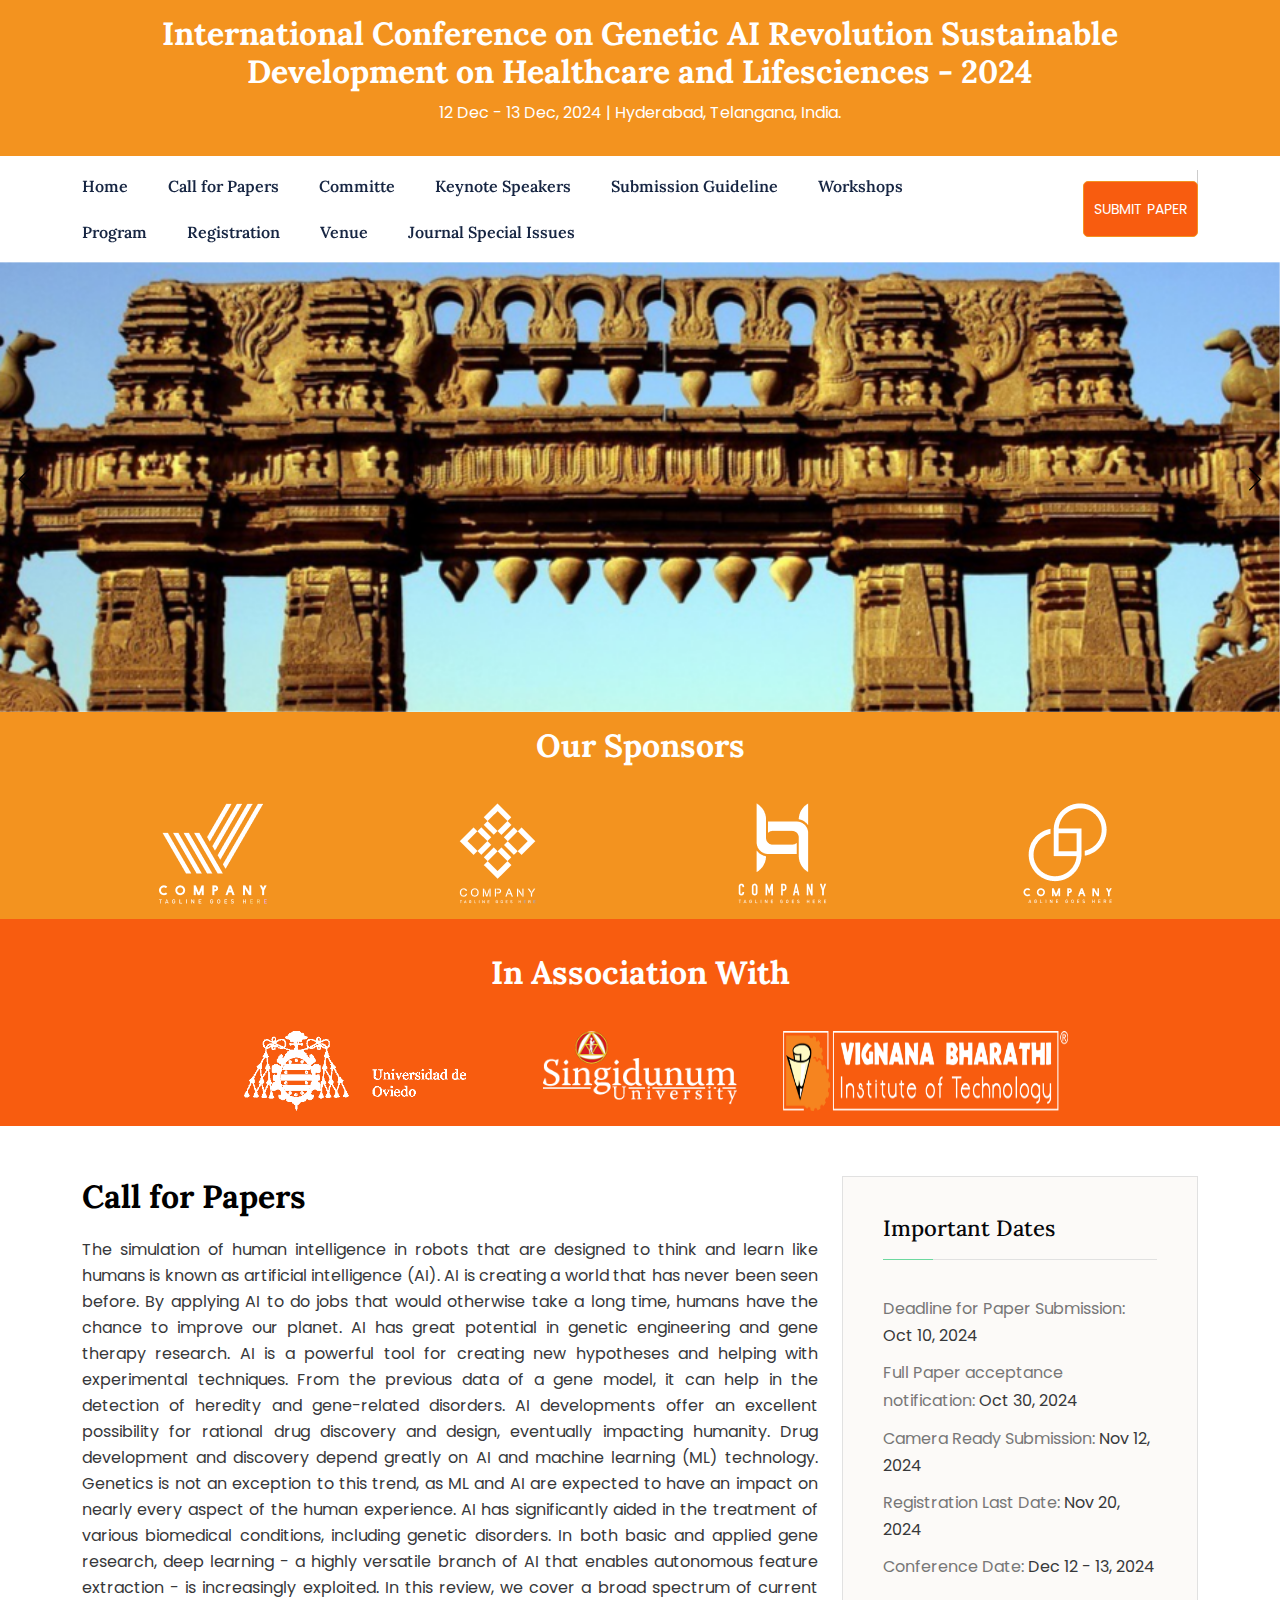
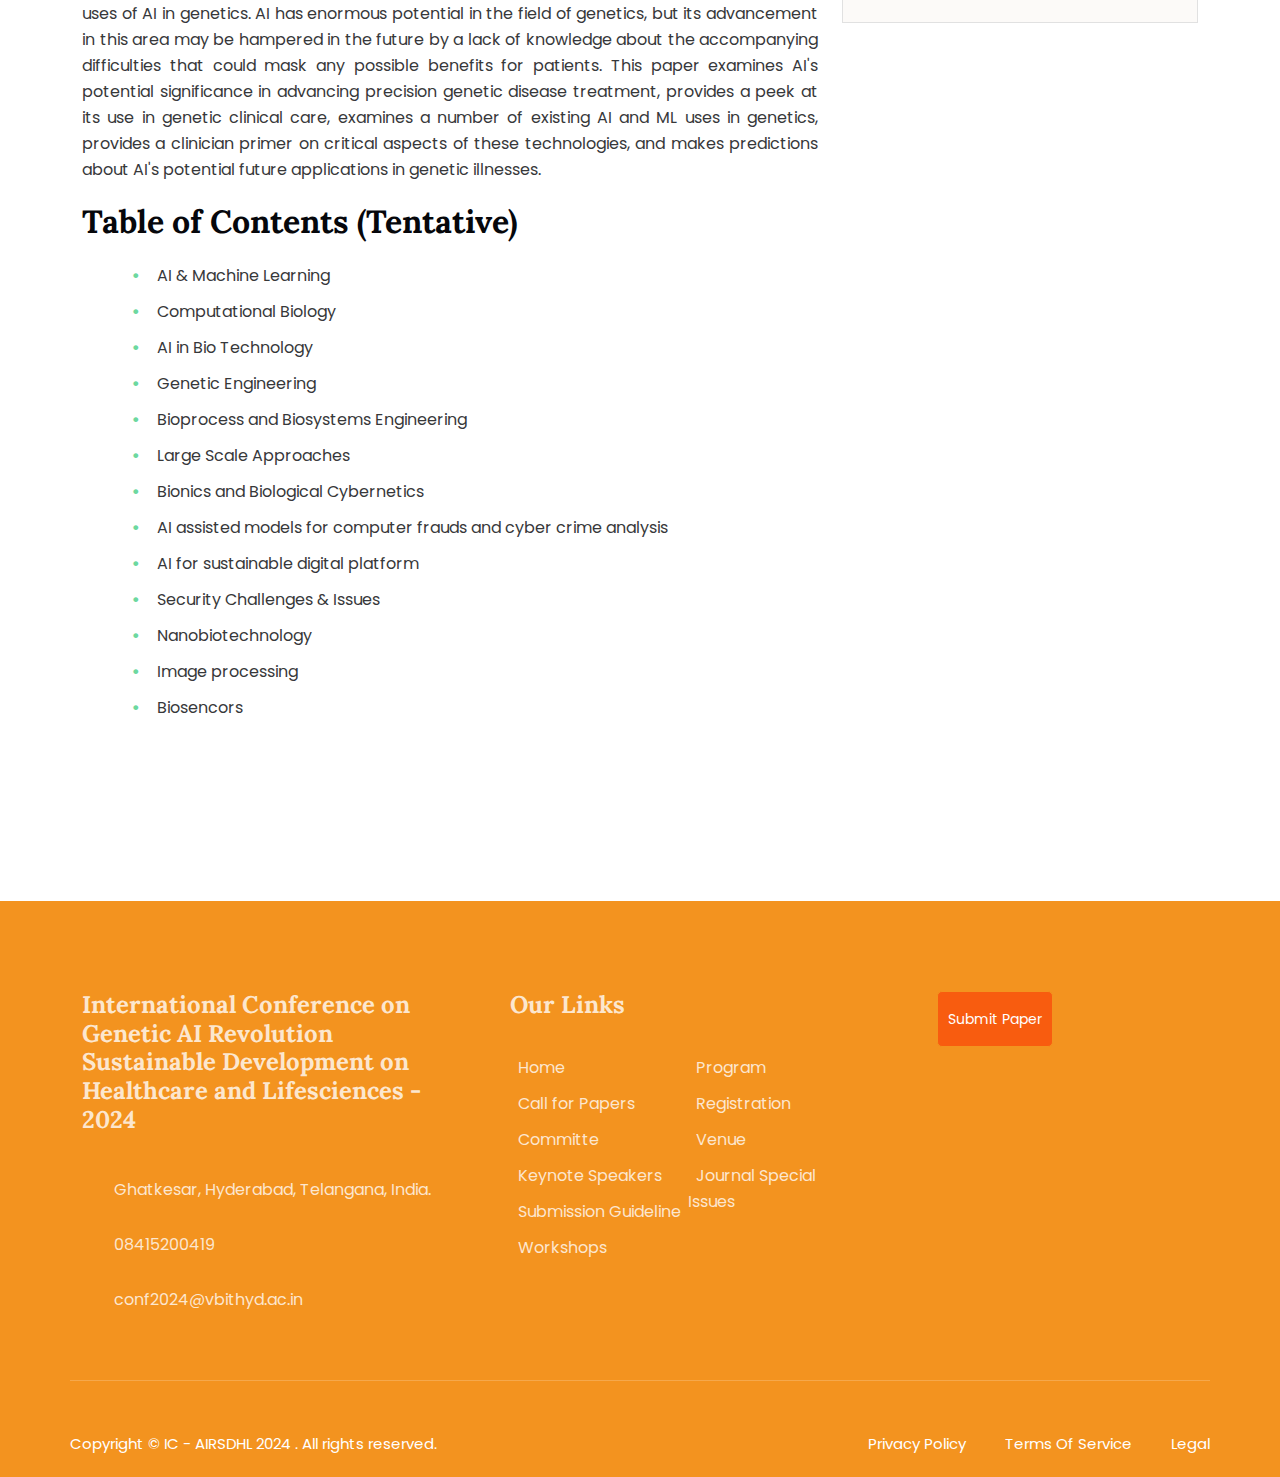
==== commit ad06d56d: "files Updated" ====
--- a/index.html
+++ b/index.html
@@ -244,7 +244,7 @@
           </div>
         </div>
       </div>
-      <div class="sponser association">
+      <div class="association">
         <div class="container">
           <div class="row align-items-center" style="text-align: center">
             <h2
@@ -294,30 +294,38 @@
                 <div class="details__content pb-30">
                   <h2 style="color: black">Call for Papers</h2>
                   <p>
-                    In today’s world, connected systems, social networks, and
-                    mobile communications create a massive flow of data, which
-                    is prone to cyberattacks. This needs fast and accurate
-                    detection of cyber-attacks. Intelligent systems and Data
-                    analytics are important components when issues pertaining to
-                    effective security solutions become the subject of
-                    discussion. This is because there is an impending need for
-                    high volume and high velocity data from different sources to
-                    detect anomalies as soon as they are discovered. This will
-                    help reduce significantly the vulnerability of the systems
-                    as well as improve their resilience to cyber Attacks. The
-                    capability to process large volumes of information at real
-                    time through utilization of tools for data analytics has
-                    many advantages vital for analysis of cybersecurity systems.
-                    Moreover, the data collected from sophisticated intelligent
-                    systems, cloud systems, networks, sensors, computers,
-                    intrusion detection systems could be used to identify vital
-                    information. This information could be used to detect how
-                    vulnerable the systems are to risk factors, and so effective
-                    cyber security solutions can be developed. In addition to
-                    that, the utilization of data analytics tools in the
-                    cybersecurity field gives new insights through considering
-                    factors such as zero-day attack detection, real time
-                    analysis, resource constrained data processing among others.
+                    The simulation of human intelligence in robots that are
+                    designed to think and learn like humans is known as
+                    artificial intelligence (AI). AI is creating a world that
+                    has never been seen before. By applying AI to do jobs that
+                    would otherwise take a long time, humans have the chance to
+                    improve our planet. AI has great potential in genetic
+                    engineering and gene therapy research. AI is a powerful tool
+                    for creating new hypotheses and helping with experimental
+                    techniques. From the previous data of a gene model, it can
+                    help in the detection of heredity and gene-related
+                    disorders. AI developments offer an excellent possibility
+                    for rational drug discovery and design, eventually impacting
+                    humanity. Drug development and discovery depend greatly on
+                    AI and machine learning (ML) technology. Genetics is not an
+                    exception to this trend, as ML and AI are expected to have
+                    an impact on nearly every aspect of the human experience. AI
+                    has significantly aided in the treatment of various
+                    biomedical conditions, including genetic disorders. In both
+                    basic and applied gene research, deep learning - a highly
+                    versatile branch of AI that enables autonomous feature
+                    extraction - is increasingly exploited. In this review, we
+                    cover a broad spectrum of current uses of AI in genetics. AI
+                    has enormous potential in the field of genetics, but its
+                    advancement in this area may be hampered in the future by a
+                    lack of knowledge about the accompanying difficulties that
+                    could mask any possible benefits for patients. This paper
+                    examines AI's potential significance in advancing precision
+                    genetic disease treatment, provides a peek at its use in
+                    genetic clinical care, examines a number of existing AI and
+                    ML uses in genetics, provides a clinician primer on critical
+                    aspects of these technologies, and makes predictions about
+                    AI's potential future applications in genetic illnesses.
                   </p>
                   <h2>Table of Contents (Tentative)</h2>
                   <ul class="list-style-one">
--- a/css/style.css
+++ b/css/style.css
@@ -1198,14 +1198,14 @@
 .sponser {
   margin-top: -10px;
   background: #f3931f;
-  padding-top: 20px;
+  padding-top: 15px;
   padding-bottom: 15px;
 }
 
 .association {
   background: #f85c0f;
-  padding-top: 20px;
-  padding-bottom: 20px;
+  padding-top: 15px;
+  padding-bottom: 15px;
 }
 
 .association-img {
